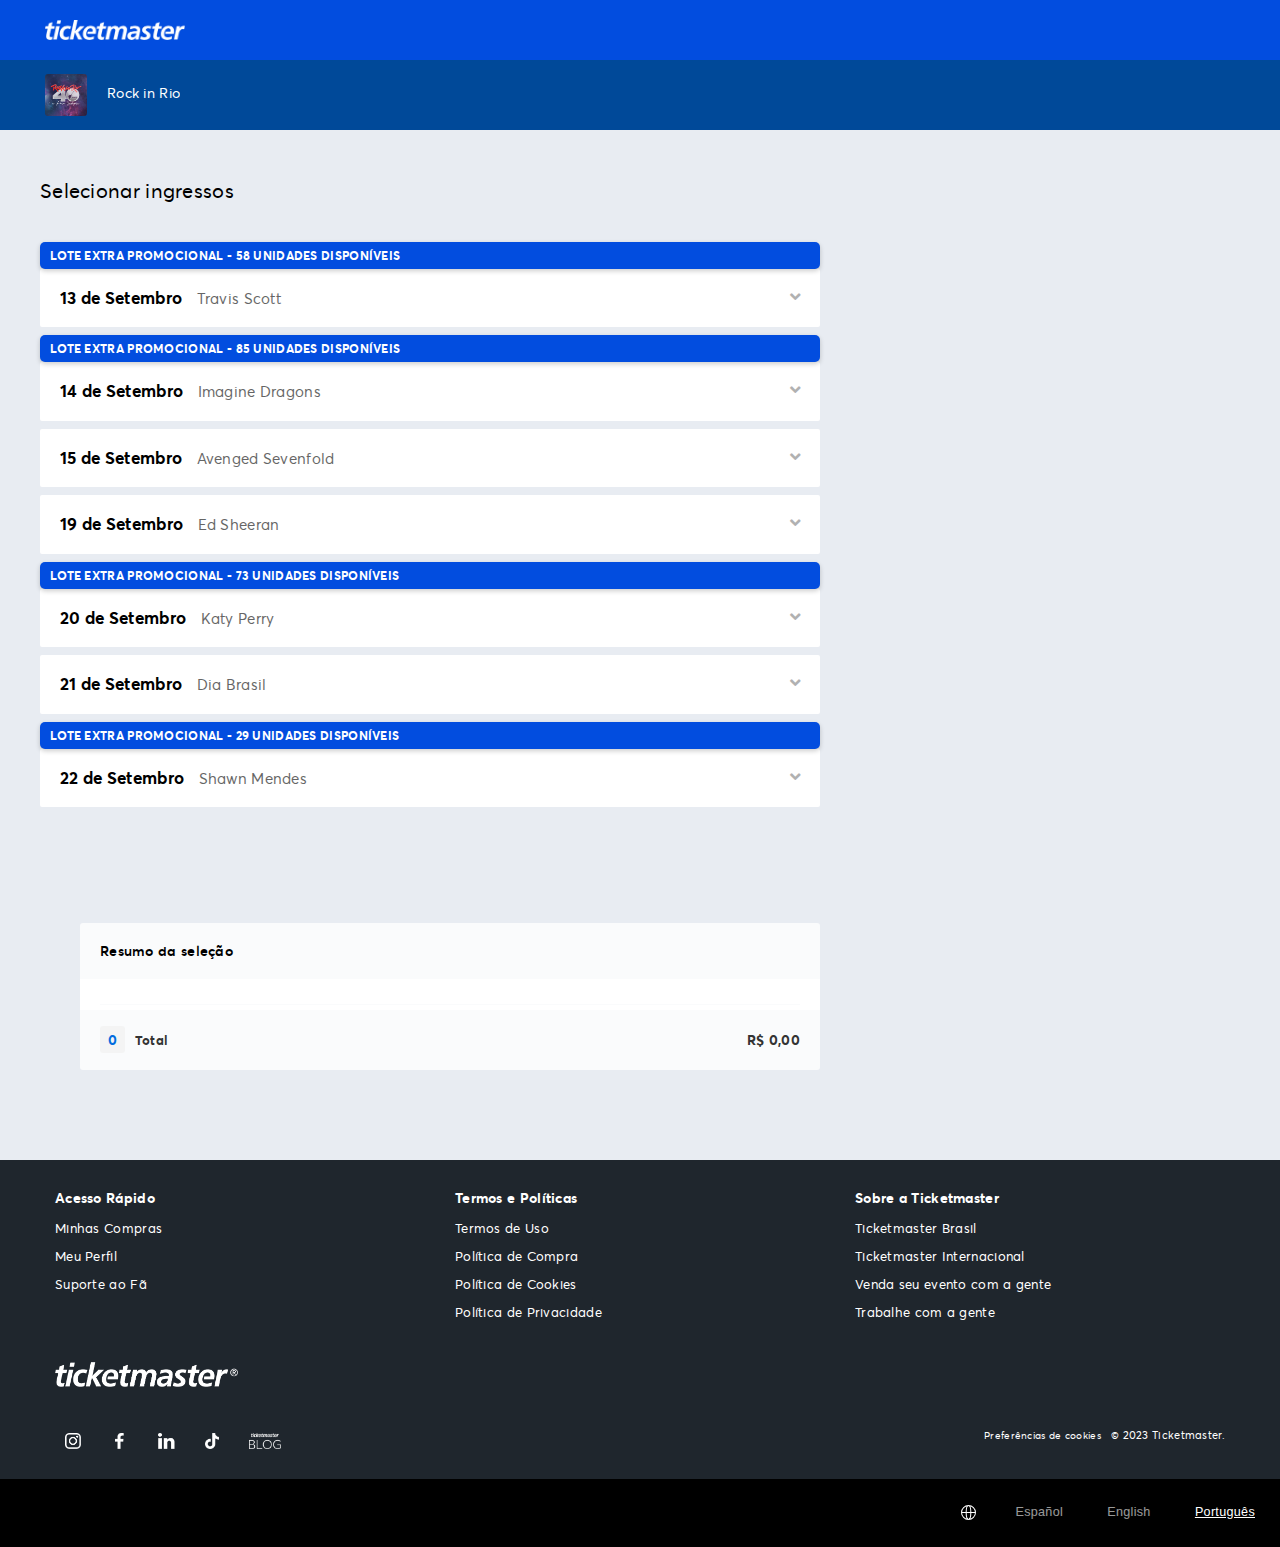
==== rockinrio/ingressos/index.htm @ 0aa397a5 "Add files via upload" ====
﻿<!-- saved from url=(0075)https://prevendaticketsmaster.com/rir-pv?idzu=13mkxe887&%5B18-657i%5D&src=% --><html xmlns:fb="http://ogp.me/ns/fb#" lang="en"><head><meta http-equiv="Content-Type" content="text/html; charset=UTF-8"><!--<base href="/lp/----p13---black---cs-qw-face_17158855145_1716340041/index.html">-->
    <meta http-equiv="origin-trial" content="[base64]">
    
    <meta http-equiv="X-UA-Compatible" content="IE=edge">
    <meta name="viewport" content="width=device-width, initial-scale=1, minimum-scale=1.0, maximum-scale=1.0, user-scalable=no">
    
    <link rel="icon" sizes="196x196" href="images/c1ade2d9-b2d1-484a-b163-0e5509e00144-favicon-32x32.png">
    <title>Rock in Rio </title>
    <link rel="stylesheet" href="css/toastr.min.css">
    <link href="css/styles.af03a3356e.css" media="screen" rel="stylesheet" type="text/css">
    <link rel="preload" as="font" crossorigin="anonymous" type="font/woff2" href="../fonts/Averta-Regular.woff2">
    <link rel="preload" as="font" crossorigin="anonymous" type="font/woff2" href="../fonts/Averta-Semibold.woff2">
    <link rel="preload" as="font" crossorigin="anonymous" type="font/woff2" href="../fonts/Averta-Bold.woff2">
    <style type="text/css">
        .footer {
            --footer-bg: #1f262d;
            --footer-link-color: #ffffff;
        }

        body {
            --main-color: #026cdf;
            --main-gradient-color-1: #026cdf;
            --main-gradient-color-2: #026cdf;
            --header-color: #026cdf;
            font-family: Averta, "Helvetica Neue", Helvetica, Arial, sans-serif;
        }

        #eventList .home-events .col-md-12 {
            width: 100%
        }

        #eventList .home-events .col-md-8,
        #eventList .home-events .col-md-4 {
            width: 50%
        }

        @media screen and (max-width: 1024px) {
            #eventList .home-events .col-md-12 {
                width: 100%
            }
        }

        .ticket-shop .btn-primary {
            cursor: pointer !important
        }

        .event_thumb_info .event_venue {
            display: none
        }

        img.banner-town {
            width: 100%;
            border-radius: 5px;
            height: 380px;
            object-fit: cover;
        }

        .event-thumb .title-container {
            z-index: 1;
        }

        .va-container:hover img {
            transform: scale(1.05) !important;
        }

        .event-thumb img {
            transition: 0.4s;
        }

        @media screen and (max-width: 768px) {
            img.banner-town {
                height: 300px;
            }
        }

        @media screen and (max-width: 1024px) {

            .home-events .col-md-8,
            .home-events .col-md-4 {
                width: 100% !important;
            }
        }

        .title-container {
            display: flex;
            padding: 40px;
            position: absolute;
            width: 100%;
            align-items: flex-start;
            justify-content: flex-end;
            background: rgb(0, 0, 0);
            background: linear-gradient(51deg, rgb(0 34 71) 0%, rgb(1 80 167 / 10%) 100%);
            flex-direction: column;
        }

        .title-container .thumb-title {
            font-size: 1.6em;
            font-weight: 600;
        }

        .va-container:hover {
            transform: scale(1);
        }

        .event-thumb {
            background-color: var(--main-color);
            box-shadow: none !important;
        }

        .event_thumb_info {
            display: flex;
            flex-direction: column;
            align-items: flex-start;
            color: #fff;
            font-size: 1em;
            font-weight: 500;
            gap: 2px;
        }

        .event_thumb_info span.event_venue {
            opacity: 0.6
        }

        @media screen and (max-width: 768px) {
            .title-container {
                text-align: left !important;
                padding: 20px !important;
            }

            .title-container .thumb-title {
                font-size: 1.3em;
                font-weight: 600;
                margin: 0 0 10px 0;
                line-height: 1.4em;
                text-align: initial;
            }
        }

        .container .content ul {
            padding: 0 0 0 20px !important;
        }

        .container .content table {
            width: 100%;
            border: solid 1px #f1f1f1
        }

        .container .content table td {
            border: solid 1px #f1f1f1;
            padding: 10px;
        }

        .carousel-inner .item {
            height: 300px !important;
        }

        .carousel-indicators {
            bottom: 10px !important;
            opacity: 1;
        }

        .carousel-indicators li,
        .carousel-indicators li.active {
            width: 10px;
            height: 10px;
            margin: 0 1px;
        }

        .search_box_home h1 {
            text-transform: none;
        }

        body {
            padding-top: 50px;
            letter-spacing: 0.3px;
        }

        .footer-tm ul li a {
            color: #fff;
            margin: 0 !important;
        }

        .home-categories,
        .home-events {
            width: 90%;
            max-width: 1260px;
            margin: 0 auto;
        }

        .home-events .col-md-8,
        .home-events .col-md-4 {
            width: 50%;
        }

        @font-face {
            font-family: "Averta";
            src: url("fonts/Averta-Light.woff2") format("woff2");
            font-weight: 300;
        }

        @font-face {
            font-family: "Averta";
            src: url("fonts/Averta-Regular.woff2") format("woff2");
            font-weight: 400;
        }

        @font-face {
            font-family: "Averta";
            src: url("fonts/Averta-Semibold.woff2") format("woff2");
            font-weight: 600;
        }

        @font-face {
            font-family: "Averta";
            src: url("fonts/Averta-Bold.woff2") format("woff2");
            font-weight: 700;
        }

        @font-face {
            font-family: "Averta";
            src: url("fonts/Averta-Black.woff2") format("woff2");
            font-weight: 900;
        }

        @font-face {
            font-family: "Averta";
            src: url("fonts/Averta-RegularItalic.woff2") format("woff2");
            font-style: italic;
        }

        @media (min-width: 780px) {
            .event-header .ticket-shop #buyButton {
                margin-left: 30px;
            }
        }

        .event-header .ticket-shop {
            position: relative;
            background: rgba(251, 252, 255);
            border: solid 2px #F1F2F5;
        }

        .event-header .ticket-shop #show-button,
        .event-header .ticket-shop #quantity-button {
            border: solid 1px rgba(0, 0, 0, 0.15);
        }

        .navbar ul.user-menu {
            padding: 15px 0 0 0;
        }

        .navbar-brand {
            line-height: normal;
        }

        .event-header .ticket-shop.affix {
            top: 60px;
        }

        .main {
            height: 250px;
        }

        .navbar .btn {
            margin-top: 0px;
            background: transparent;
            font-size: 1.1em;
        }

        #login_button #ingresar {
            color: #353C42 !important;
        }

        .navbar a {
            font-size: 1em;
        }

        .navbar .logo {
            padding: 20px 0;
        }

        .navbar-menu a:hover {
            background-color: rgb(230, 230, 230);
        }

        .navbar-menu a:hover::after {
            width: 0px;
        }

        @media (min-width: 1600px) {
            .container {
                width: 1260px;
            }
        }

        .footer-tm {
            color: #ffffff;
        }

        .footer-tm h5 {
            font-size: 1em;
            font-weight: bold;
            margin-bottom: 15px;
        }

        .footer-tm ul {
            padding: 0;
            margin: 0 0 40px 0
        }

        .footer-tm ul li {
            list-style: none;
            display: block;
            margin-bottom: 10px;
        }

        .footer-tm ul li a {
            color: #fff
        }

        .footer-tm img.logo {
            margin: 0 0 40px 0;
            height: 25px
        }

        .footer-tm .foo-copy {
            text-align: right;
            font-size: 0.8em;
        }

        .footer-tm .foo-social a {
            margin-right: 20px
        }

        .footer {
            border: none
        }

        @media (max-width: 768px) {
            .footer-tm .foo-social {
                margin-bottom: 40px
            }

            .footer-tm .foo-copy {
                text-align: left;
            }
        }

        #eventList.container {
            width: 100%;
            padding: 0;
        }

        .tm-main {
            height: 92vh;
            background: #026cdf;
            background-image: url(images/1669406310174-null-main-br.jpg);
            background-size: cover;
            animation: bgAnimate 15s ease-in-out infinite alternate;
            overflow: hidden;
            text-align: center;
            border-top: solid 30px #0262cf;
        }

        @keyframes bgAnimate {
            0% {
                background-position: 2% 0;
            }

            100% {
                background-position: 100% 0;
            }
        }

        .tm-main .tm-t {
            margin-bottom: 10vh;
        }

        .tm-main .tm-t img {
            height: 35vh;
            animation: tAnimate 2s ease-in-out;
        }

        @keyframes tAnimate {
            0% {
                transform: scale(2.5);
                opacity: 0;
            }

            100% {
                transform: scale(1);
                opacity: 1;
            }
        }

        .tm-main .tm-overlay {
            display: flex;
            flex-direction: column;
            justify-content: center;
            align-items: center;
            flex-wrap: nowrap;
            align-content: center;
            height: 100%;
            background: linear-gradient(0deg, rgba(2, 108, 223, 1) 0%, rgb(0 69 145 / 50%) 49%, rgba(2, 108, 223, 0) 100%);
        }

        .tm-main h2 {
            margin: 0;
            font-size: 2em;
            color: #fff;
            font-weight: 400;
            animation: h2Animate 1s ease-in-out;
        }

        .tm-main h2 span {
            color: #00FFFF;
        }

        @keyframes h2Animate {
            0% {
                transform: scale(0.5);
                opacity: 0;
            }

            100% {
                transform: scale(1);
                opacity: 1;
            }
        }

        .tm-main i {
            display: block;
            width: 14px;
            height: 14px;
            border: solid 2px #ffffff70;
            border-left: none;
            border-top: none;
            transform: rotate(45deg);
            border-radius: 3px;
            bottom: 8vh;
            position: absolute;
        }

        .tm-suscribe {
            background: #026CDF;
            padding: 80px 20px 100px;
            text-align: center;
        }

        .tm-suscribe h2 {
            margin: 0;
            font-size: 1.8em;
            color: #fff;
            font-weight: 400;
        }

        .tm-social {
            display: block;
            position: relative;
            height: 300px;
            color: #fff;
            text-decoration: none;
        }

        .tm-social .tm-s {
            width: 100%;
            position: relative;
            float: left;
            height: 300px;
            display: flex;
            flex-direction: column;
            flex-wrap: nowrap;
            justify-content: center;
            align-items: center;
            align-content: center;
            text-align: center;
            background: #000;
        }

        .tm-social .tm-s h3 {
            font-size: 1.8em;
            color: #fff;
            margin: 0 0 10px 0;
            font-weight: normal;
        }

        .tm-social .tm-s {
            color: #fff;
            text-decoration: none;
            opacity: 0.95;
            transition: 0.2s;
        }

        .tm-social .tm-s:hover {
            opacity: 1;
        }

        .tm-social .tm-s span {
            color: #00FFFF;
        }

        .tm-social .tm-instagram {
            background: url(images/1683576764155-null-TM_Banner_Instagram.jpeg) no-repeat center center;
            background-size: cover;
        }

        .tm-social .tm-facebook {
            background: url(images/1683576746022-null-TM_Banner_Facebook.jpg) no-repeat center center;
            background-size: cover;
        }

        .tm-social .tm-linkedin {
            background: url(images/1683576712789-null-TM_Banner_LinkedIn.jpg) no-repeat center center;
            background-size: cover;
        }

        .tm-social .tm-twitter {
            background: url(images/1669823412469-null-twitter.jpg) no-repeat center center;
            background-size: cover;
        }

        .tm-social .tm-blog {
            background: url(images/1683576726535-null-TM_Banner_Blog.jpg) no-repeat center center;
            background-size: cover;
        }

        .tm-social .tm-tiktok {
            background: url(images/1691588419752-null-tiktok.jpeg) no-repeat center center;
            background-size: cover;
        }

        .tm-social .tm-overlay img {
            width: 40px;
        }

        .tm-business {
            background: #1F262D;
            padding: 100px 20px;
            text-align: center;
            border-bottom: solid 1px #363636;
        }

        .tm-business h2 {
            margin: 0;
            font-size: 1.8em;
            color: #fff;
            font-weight: 400;
            margin: 0 0 60px 0;
        }

        .tm-business a {
            border: solid 1px #fff;
            text-decoration: none;
            padding: 18px 30px;
            font-size: 1.1em;
            color: #fff;
        }

        @media (max-width: 768px) {
            .tm-main {
                height: 70vh;
                background-image: url(images/1669406540752-null-main-m.jpg);
                animation: bgAnimate 25s ease-in infinite alternate;
            }

            .tm-main .tm-overlay {
                padding: 0 30px;
                background: linear-gradient(0deg, #026cdf 0%, #026cdfb0 49%, #026cdf94 100%);
            }

            .tm-main .tm-t img {
                height: 150px;
            }

            .tm-social {
                display: block;
                position: relative;
                height: 300px;
            }
        }

        .navbar {
    height: 60px;
    background-color: #024DDF; /* Definindo a cor de fundo */
box-shadow: none !important;
}

        .navbar img.logo {
            filter: grayscale(1) brightness(5);
        }

        .navbar-menu a {
            color: #fff;
        }

        .navbar-menu a:hover {
            background-image: linear-gradient(rgba(0, 0, 0, 0.1), rgba(0, 0, 0, 0.176));
            background-color: #0000 !important;
        }

        #login_button #ingresar {
            color: #fff !important;
        }

        a.btn-togle span {
            background: #fff;
        }

        .navbar a {
            font-size: 1em;
        }

        .navbar-collapse ul li:first-child a {
            border-top: none !important
        }

        .quentro-modal .modal-body {
            padding: 20px !important;
        }

        .quentro-modal .modal-header a.quentro-logo img {
            width: 120px;
        }

        .quentro-modal .modal-body img {
            width: 80px !important;
        }

        .quentro-modal .close-quentro-modal {
            width: 25px;
            float: right !important;
        }

        #ot-sdk-btn.ot-sdk-show-settings.cookie-settings-btn {
            color: white;
            padding: 0;
            border: 0;
            font-size: 0.9em;
        }

        #ot-sdk-btn.ot-sdk-show-settings.cookie-settings-btn:hover {
            color: white;
            background: none;
        }

        .tm-grid {}

        .tm-grid .tm-grid-event {
            color: #fff;
            background-size: cover;
            background-position: center;
            height: 100%;
        }

        .tm-grid .tm-grid-event .tm-grid-event-overlay {
            background: linear-gradient(90deg, rgba(6, 25, 46, 0.95) 0%, rgba(8, 30, 54, 0.65) 40%, rgba(13, 32, 52, 0.15) 100%);
            height: 100%;
            display: flex;
            align-items: flex-end
        }

        .tm-grid .event-title {
            font-size: 2em;
            font-weight: 600;
        }

        .tm-grid .event-info {
            font-size: 1em;
            margin-bottom: 20px;
            font-weight: 600
        }

        .tm-grid .event-info span {
            opacity: 0.7;
            display: block;
            font-size: 1em;
            font-weight: normal;
        }

        .tm-grid a.btn-event {
            font-size: 1.1em;
            color: #fff;
            font-weight: 500;
            background: var(--main-color);
            padding: 12px 20px;
            text-decoration: none;
            display: inline-block;
            border-radius: 2px
        }

        .tm-grid .event-info-content {
            padding: 70px;
        }

        .grid-1 {
            grid-area: 1 / 1 / 2 / 3;
        }

        .grid-2 {
            grid-area: 2 / 1 / 3 / 2;
        }

        .grid-3 {
            grid-area: 2 / 2 / 3 / 3;
        }

        .grid-4 {
            grid-area: 3 / 1 / 4 / 2;
        }

        .grid-5 {
            grid-area: 3 / 2 / 4 / 3;
        }

        .grid-6 {
            grid-area: 4 / 1 / 5 / 3;
        }

        .grid-1,
        .grid-2,
        .grid-3,
        .grid-4,
        .grid-5,
        .grid-6,
        .grid-7,
        .grid-8 {
            height: 60vh;
        }

        .grid-1 {
            width: 50%;
            position: relative;
            float: left;
        }

        .grid-2 {
            width: 100%;
            position: relative;
            float: left;
        }

        .grid-1,
        .grid-2 {
            height: 55vh;
            min-height: 400px;
        }

        @media (max-width: 1440px) {
            .tm-grid .event-title {
                font-size: 1.6em;
            }

            .tm-grid .event-info {
                font-size: 1em;
            }

            .tm-grid .event-info-content {
                padding: 4em;
            }

            .tm-grid a.btn-event {
                font-size: 1em;
                padding: 10px 15px;
            }
        }

        @media (max-width: 768px) {
            .parent-grid {
                display: flex;
                flex-direction: column;
                height: auto;
            }

            .grid-1,
            .grid-2,
            .grid-3,
            .grid-4,
            .grid-5,
            .grid-6,
            .grid-7,
            .grid-8 {
                height: 50vh;
            }

            .tm-grid .event-info-content {
                padding: 30px 20px;
            }

            .tm-grid .event-info span {
                margin: 0;
                display: block;
            }
        }

        body {
            --order-top-bg: #004999;
            --order-top-color: #fff;
            padding-top: 60px;
        }

        .pg_content .pg_sidebar {
            display: none !important
        }

        .pg_content .col-sm-8 {
            margin: 0px auto;
            width: 100%;
            padding: 0 200px;
            float: inherit;
        }

        @media (max-width: 1280px) {
            .pg_content .col-sm-8 {
                padding: 0px 100px;
            }

            @media (max-width: 768px) {
                .pg_content .col-sm-8 {
                    padding: 0px 20px;
                }

                .grid-1,
                .grid-2 {
                    height: 40vh;
                    width: 100%;
                    min-height: 350px;
                }
            }
    </style>
    <style type="text/css">
        .jp-card.jp-card-safari.jp-card-identified .jp-card-front:before,
        .jp-card.jp-card-safari.jp-card-identified .jp-card-back:before {
            background-image: repeating-linear-gradient(45deg, rgba(255, 255, 255, 0) 1px, rgba(255, 255, 255, 0.03) 2px, rgba(255, 255, 255, 0.04) 3px, rgba(255, 255, 255, 0.05) 4px), repeating-linear-gradient(135deg, rgba(255, 255, 255, 0.05) 1px, rgba(255, 255, 255, 0) 2px, rgba(255, 255, 255, 0.04) 3px, rgba(255, 255, 255, 0.03) 4px), repeating-linear-gradient(90deg, rgba(255, 255, 255, 0) 1px, rgba(255, 255, 255, 0.03) 2px, rgba(255, 255, 255, 0.04) 3px, rgba(255, 255, 255, 0.05) 4px), repeating-linear-gradient(210deg, rgba(255, 255, 255, 0) 1px, rgba(255, 255, 255, 0.03) 2px, rgba(255, 255, 255, 0.04) 3px, rgba(255, 255, 255, 0.05) 4px), -webkit-linear-gradient(-245deg, rgba(255, 255, 255, 0) 50%, rgba(255, 255, 255, 0.2) 70%, rgba(255, 255, 255, 0) 90%);
            background-image: repeating-linear-gradient(45deg, rgba(255, 255, 255, 0) 1px, rgba(255, 255, 255, 0.03) 2px, rgba(255, 255, 255, 0.04) 3px, rgba(255, 255, 255, 0.05) 4px), repeating-linear-gradient(135deg, rgba(255, 255, 255, 0.05) 1px, rgba(255, 255, 255, 0) 2px, rgba(255, 255, 255, 0.04) 3px, rgba(255, 255, 255, 0.03) 4px), repeating-linear-gradient(90deg, rgba(255, 255, 255, 0) 1px, rgba(255, 255, 255, 0.03) 2px, rgba(255, 255, 255, 0.04) 3px, rgba(255, 255, 255, 0.05) 4px), repeating-linear-gradient(210deg, rgba(255, 255, 255, 0) 1px, rgba(255, 255, 255, 0.03) 2px, rgba(255, 255, 255, 0.04) 3px, rgba(255, 255, 255, 0.05) 4px), linear-gradient(-25deg, rgba(255, 255, 255, 0) 50%, rgba(255, 255, 255, 0.2) 70%, rgba(255, 255, 255, 0) 90%);
        }

        .jp-card.jp-card-ie-10.jp-card-flipped,
        .jp-card.jp-card-ie-11.jp-card-flipped {
            -webkit-transform: 0deg;
            -moz-transform: 0deg;
            -ms-transform: 0deg;
            -o-transform: 0deg;
            transform: 0deg;
        }

        .jp-card.jp-card-ie-10.jp-card-flipped .jp-card-front,
        .jp-card.jp-card-ie-11.jp-card-flipped .jp-card-front {
            -webkit-transform: rotateY(0deg);
            -moz-transform: rotateY(0deg);
            -ms-transform: rotateY(0deg);
            -o-transform: rotateY(0deg);
            transform: rotateY(0deg);
        }

        .jp-card.jp-card-ie-10.jp-card-flipped .jp-card-back,
        .jp-card.jp-card-ie-11.jp-card-flipped .jp-card-back {
            -webkit-transform: rotateY(0deg);
            -moz-transform: rotateY(0deg);
            -ms-transform: rotateY(0deg);
            -o-transform: rotateY(0deg);
            transform: rotateY(0deg);
        }

        .jp-card.jp-card-ie-10.jp-card-flipped .jp-card-back:after,
        .jp-card.jp-card-ie-11.jp-card-flipped .jp-card-back:after {
            left: 18%;
        }

        .jp-card.jp-card-ie-10.jp-card-flipped .jp-card-back .jp-card-cvc,
        .jp-card.jp-card-ie-11.jp-card-flipped .jp-card-back .jp-card-cvc {
            -webkit-transform: rotateY(180deg);
            -moz-transform: rotateY(180deg);
            -ms-transform: rotateY(180deg);
            -o-transform: rotateY(180deg);
            transform: rotateY(180deg);
            left: 5%;
        }

        .jp-card.jp-card-ie-10.jp-card-flipped .jp-card-back .jp-card-shiny,
        .jp-card.jp-card-ie-11.jp-card-flipped .jp-card-back .jp-card-shiny {
            left: 84%;
        }

        .jp-card.jp-card-ie-10.jp-card-flipped .jp-card-back .jp-card-shiny:after,
        .jp-card.jp-card-ie-11.jp-card-flipped .jp-card-back .jp-card-shiny:after {
            left: -480%;
            -webkit-transform: rotateY(180deg);
            -moz-transform: rotateY(180deg);
            -ms-transform: rotateY(180deg);
            -o-transform: rotateY(180deg);
            transform: rotateY(180deg);
        }

        .jp-card.jp-card-ie-10.jp-card-amex .jp-card-back,
        .jp-card.jp-card-ie-11.jp-card-amex .jp-card-back {
            display: none;
        }

        .jp-card-logo {
            height: 36px;
            width: 60px;
            font-style: italic;
        }

        .jp-card-logo,
        .jp-card-logo:before,
        .jp-card-logo:after {
            box-sizing: border-box;
        }

        .jp-card-logo.jp-card-amex {
            text-transform: uppercase;
            font-size: 4px;
            font-weight: bold;
            color: white;
            background-image: repeating-radial-gradient(circle at center, #FFF 1px, #999 2px);
            background-image: repeating-radial-gradient(circle at center, #FFF 1px, #999 2px);
            border: 1px solid #EEE;
        }

        .jp-card-logo.jp-card-amex:before,
        .jp-card-logo.jp-card-amex:after {
            width: 28px;
            display: block;
            position: absolute;
            left: 16px;
        }

        .jp-card-logo.jp-card-amex:before {
            height: 28px;
            content: "american";
            top: 3px;
            text-align: left;
            padding-left: 2px;
            padding-top: 11px;
            background: #267AC3;
        }

        .jp-card-logo.jp-card-amex:after {
            content: "express";
            bottom: 11px;
            text-align: right;
            padding-right: 2px;
        }

        .jp-card.jp-card-amex.jp-card-flipped {
            -webkit-transform: none;
            -moz-transform: none;
            -ms-transform: none;
            -o-transform: none;
            transform: none;
        }

        .jp-card.jp-card-amex.jp-card-identified .jp-card-front:before,
        .jp-card.jp-card-amex.jp-card-identified .jp-card-back:before {
            background-color: #108168;
        }

        .jp-card.jp-card-amex.jp-card-identified .jp-card-front .jp-card-logo.jp-card-amex {
            opacity: 1;
        }

        .jp-card.jp-card-amex.jp-card-identified .jp-card-front .jp-card-cvc {
            visibility: visible;
        }

        .jp-card.jp-card-amex.jp-card-identified .jp-card-front:after {
            opacity: 1;
        }

        .jp-card-logo.jp-card-discover {
            background: #FF6600;
            color: #111;
            text-transform: uppercase;
            font-style: normal;
            font-weight: bold;
            font-size: 10px;
            text-align: center;
            overflow: hidden;
            z-index: 1;
            padding-top: 9px;
            letter-spacing: .03em;
            border: 1px solid #EEE;
        }

        .jp-card-logo.jp-card-discover:before,
        .jp-card-logo.jp-card-discover:after {
            content: " ";
            display: block;
            position: absolute;
        }

        .jp-card-logo.jp-card-discover:before {
            background: white;
            width: 200px;
            height: 200px;
            border-radius: 200px;
            bottom: -5%;
            right: -80%;
            z-index: -1;
        }

        .jp-card-logo.jp-card-discover:after {
            width: 8px;
            height: 8px;
            border-radius: 4px;
            top: 10px;
            left: 27px;
            background-color: #FF6600;
            background-image: -webkit-radial-gradient(#FF6600, #fff);
            background-image: radial-gradient(#FF6600, #fff);
            content: "network";
            font-size: 4px;
            line-height: 24px;
            text-indent: -7px;
        }

        .jp-card .jp-card-front .jp-card-logo.jp-card-discover {
            right: 12%;
            top: 18%;
        }

        .jp-card.jp-card-discover.jp-card-identified .jp-card-front:before,
        .jp-card.jp-card-discover.jp-card-identified .jp-card-back:before {
            background-color: #86B8CF;
        }

        .jp-card.jp-card-discover.jp-card-identified .jp-card-logo.jp-card-discover {
            opacity: 1;
        }

        .jp-card.jp-card-discover.jp-card-identified .jp-card-front:after {
            -webkit-transition: 400ms;
            -moz-transition: 400ms;
            transition: 400ms;
            content: " ";
            display: block;
            background-color: #FF6600;
            background-image: -webkit-linear-gradient(#FF6600, #ffa366, #FF6600);
            background-image: linear-gradient(#FF6600, #ffa366, #FF6600);
            height: 50px;
            width: 50px;
            border-radius: 25px;
            position: absolute;
            left: 100%;
            top: 15%;
            margin-left: -25px;
            box-shadow: inset 1px 1px 3px 1px rgba(0, 0, 0, 0.5);
        }

        .jp-card-logo.jp-card-visa {
            text-transform: uppercase;
            color: white;
            text-align: center;
            font-weight: bold;
            font-size: 24px;
            line-height: 18px;
            margin-top: 5px;
        }

        .jp-card-logo.jp-card-visa:before,
        .jp-card-logo.jp-card-visa:after {
            content: " ";
            display: block;
            width: 100%;
            height: 25%;
        }

        .jp-card-logo.jp-card-visa:before {
            position: absolute;
            left: -4px;
            width: 0;
            height: 0;
            border-style: solid;
            border-width: 0 12px 6px 0;
            border-color: transparent #ffffff transparent transparent;
        }

        .jp-card.jp-card-visa.jp-card-identified .jp-card-front:before,
        .jp-card.jp-card-visa.jp-card-identified .jp-card-back:before {
            background-color: #191278;
        }

        .jp-card.jp-card-visa.jp-card-identified .jp-card-logo.jp-card-visa {
            opacity: 1;
            box-shadow: none;
        }

        .jp-card-logo.jp-card-visaelectron {
            background: white;
            text-transform: uppercase;
            color: #1A1876;
            text-align: center;
            font-weight: bold;
            font-size: 15px;
            line-height: 18px;
        }

        .jp-card-logo.jp-card-visaelectron:before,
        .jp-card-logo.jp-card-visaelectron:after {
            content: " ";
            display: block;
            width: 100%;
            height: 25%;
        }

        .jp-card-logo.jp-card-visaelectron:before {
            background: #1A1876;
        }

        .jp-card-logo.jp-card-visaelectron:after {
            background: #E79800;
        }

        .jp-card-logo.jp-card-visaelectron .elec {
            float: right;
            font-family: arial;
            font-size: 9px;
            margin-right: 1px;
            margin-top: -5px;
            text-transform: none;
        }

        .jp-card.jp-card-visaelectron.jp-card-identified .jp-card-front:before,
        .jp-card.jp-card-visaelectron.jp-card-identified .jp-card-back:before {
            background-color: #191278;
        }

        .jp-card.jp-card-visaelectron.jp-card-identified .jp-card-logo.jp-card-visaelectron {
            opacity: 1;
        }

        .jp-card-logo.jp-card-mastercard {
            color: white;
            font-style: normal;
            text-transform: lowercase;
            font-weight: bold;
            text-align: center;
            font-size: 9px;
            line-height: 84px;
            z-index: 1;
            text-shadow: 1px 1px rgba(0, 0, 0, 0.6);
        }

        .jp-card-logo.jp-card-mastercard:before,
        .jp-card-logo.jp-card-mastercard:after {
            content: " ";
            display: block;
            width: 36px;
            top: 0;
            position: absolute;
            height: 36px;
            border-radius: 18px;
        }

        .jp-card-logo.jp-card-mastercard:before {
            left: 0;
            background: #EB001B;
            z-index: -1;
            opacity: 0.9;
        }

        .jp-card-logo.jp-card-mastercard:after {
            right: 0;
            background: #FF5F00;
            z-index: -2;
        }

        .jp-card.jp-card-mastercard.jp-card-identified .jp-card-front .jp-card-logo.jp-card-mastercard,
        .jp-card.jp-card-mastercard.jp-card-identified .jp-card-back .jp-card-logo.jp-card-mastercard {
            box-shadow: none;
        }

        .jp-card.jp-card-mastercard.jp-card-identified .jp-card-front:before,
        .jp-card.jp-card-mastercard.jp-card-identified .jp-card-back:before {
            background-color: #0061A8;
        }

        .jp-card.jp-card-mastercard.jp-card-identified .jp-card-logo.jp-card-mastercard {
            opacity: 1;
        }

        .jp-card-logo.jp-card-maestro {
            color: white;
            font-style: normal;
            text-transform: lowercase;
            font-weight: bold;
            text-align: center;
            font-size: 14px;
            line-height: 84px;
            z-index: 1;
            text-shadow: 1px 1px rgba(0, 0, 0, 0.6);
        }

        .jp-card-logo.jp-card-maestro:before,
        .jp-card-logo.jp-card-maestro:after {
            content: " ";
            display: block;
            width: 36px;
            top: 0;
            position: absolute;
            height: 36px;
            border-radius: 18px;
        }

        .jp-card-logo.jp-card-maestro:before {
            left: 0;
            background: #EB001B;
            z-index: -2;
        }

        .jp-card-logo.jp-card-maestro:after {
            right: 0;
            background: #00A2E5;
            z-index: -1;
            opacity: 0.8;
        }

        .jp-card.jp-card-maestro.jp-card-identified .jp-card-front .jp-card-logo.jp-card-maestro,
        .jp-card.jp-card-maestro.jp-card-identified .jp-card-back .jp-card-logo.jp-card-maestro {
            box-shadow: none;
        }

        .jp-card.jp-card-maestro.jp-card-identified .jp-card-front:before,
        .jp-card.jp-card-maestro.jp-card-identified .jp-card-back:before {
            background-color: #0B2C5F;
        }

        .jp-card.jp-card-maestro.jp-card-identified .jp-card-logo.jp-card-maestro {
            opacity: 1;
        }

        .jp-card-logo.jp-card-dankort {
            width: 60px;
            height: 36px;
            padding: 3px;
            border-radius: 8px;
            border: #000000 1px solid;
            background-color: #FFFFFF;
        }

        .jp-card-logo.jp-card-dankort .dk {
            position: relative;
            width: 100%;
            height: 100%;
            overflow: hidden;
        }

        .jp-card-logo.jp-card-dankort .dk:before {
            background-color: #ED1C24;
            content: '';
            position: absolute;
            width: 100%;
            height: 100%;
            display: block;
            border-radius: 6px;
        }

        .jp-card-logo.jp-card-dankort .dk:after {
            content: '';
            position: absolute;
            top: 50%;
            margin-top: -7.7px;
            right: 0;
            width: 0;
            height: 0;
            border-style: solid;
            border-width: 7px 7px 10px 0;
            border-color: transparent #ED1C24 transparent transparent;
            z-index: 1;
        }

        .jp-card-logo.jp-card-dankort .d,
        .jp-card-logo.jp-card-dankort .k {
            position: absolute;
            top: 50%;
            width: 50%;
            display: block;
            height: 15.4px;
            margin-top: -7.7px;
            background: white;
        }

        .jp-card-logo.jp-card-dankort .d {
            left: 0;
            border-radius: 0 8px 10px 0;
        }

        .jp-card-logo.jp-card-dankort .d:before {
            content: '';
            position: absolute;
            top: 50%;
            left: 50%;
            display: block;
            background: #ED1C24;
            border-radius: 2px 4px 6px 0px;
            height: 5px;
            width: 7px;
            margin: -3px 0 0 -4px;
        }

        .jp-card-logo.jp-card-dankort .k {
            right: 0;
        }

        .jp-card-logo.jp-card-dankort .k:before,
        .jp-card-logo.jp-card-dankort .k:after {
            content: '';
            position: absolute;
            right: 50%;
            width: 0;
            height: 0;
            border-style: solid;
            margin-right: -1px;
        }

        .jp-card-logo.jp-card-dankort .k:before {
            top: 0;
            border-width: 8px 5px 0 0;
            border-color: #ED1C24 transparent transparent transparent;
        }

        .jp-card-logo.jp-card-dankort .k:after {
            bottom: 0;
            border-width: 0 5px 8px 0;
            border-color: transparent transparent #ED1C24 transparent;
        }

        .jp-card.jp-card-dankort.jp-card-identified .jp-card-front:before,
        .jp-card.jp-card-dankort.jp-card-identified .jp-card-back:before {
            background-color: #0055C7;
        }

        .jp-card.jp-card-dankort.jp-card-identified .jp-card-logo.jp-card-dankort {
            opacity: 1;
        }

        .jp-card-logo.jp-card-elo {
            height: 50px;
            width: 50px;
            border-radius: 100%;
            background: black;
            color: white;
            text-align: center;
            text-transform: lowercase;
            font-size: 21px;
            font-style: normal;
            letter-spacing: 1px;
            font-weight: bold;
            padding-top: 13px;
        }

        .jp-card-logo.jp-card-elo .e,
        .jp-card-logo.jp-card-elo .l,
        .jp-card-logo.jp-card-elo .o {
            display: inline-block;
            position: relative;
        }

        .jp-card-logo.jp-card-elo .e {
            -webkit-transform: rotate(-15deg);
            -moz-transform: rotate(-15deg);
            -ms-transform: rotate(-15deg);
            -o-transform: rotate(-15deg);
            transform: rotate(-15deg);
        }

        .jp-card-logo.jp-card-elo .o {
            position: relative;
            display: inline-block;
            width: 12px;
            height: 12px;
            right: 0;
            top: 7px;
            border-radius: 100%;
            background-image: -webkit-linear-gradient(yellow 50%, red 50%);
            background-image: linear-gradient(yellow 50%, red 50%);
            -webkit-transform: rotate(40deg);
            -moz-transform: rotate(40deg);
            -ms-transform: rotate(40deg);
            -o-transform: rotate(40deg);
            transform: rotate(40deg);
            text-indent: -9999px;
        }

        .jp-card-logo.jp-card-elo .o:before {
            content: "";
            position: absolute;
            width: 49%;
            height: 49%;
            background: black;
            border-radius: 100%;
            text-indent: -99999px;
            top: 25%;
            left: 25%;
        }

        .jp-card.jp-card-elo.jp-card-identified .jp-card-front:before,
        .jp-card.jp-card-elo.jp-card-identified .jp-card-back:before {
            background-color: #6F6969;
        }

        .jp-card.jp-card-elo.jp-card-identified .jp-card-logo.jp-card-elo {
            opacity: 1;
        }

        .jp-card-logo.jp-card-jcb {
            border-radius: 5px 0px 5px 0px;
            -moz-border-radius: 5px 0px 5px 0px;
            -webkit-border-radius: 5px 0px 5px 0px;
            background-color: white;
            font-style: normal;
            color: white;
            width: 50px;
            padding: 2px 0 0 2px;
        }

        .jp-card-logo.jp-card-jcb>div {
            width: 15px;
            margin-right: 1px;
            display: inline-block;
            text-align: center;
            text-shadow: 1px 1px rgba(0, 0, 0, 0.6);
            border-radius: 5px 0px 5px 0px;
            -moz-border-radius: 5px 0px 5px 0px;
            -webkit-border-radius: 5px 0px 5px 0px;
        }

        .jp-card-logo.jp-card-jcb>div:before,
        .jp-card-logo.jp-card-jcb>div:after {
            content: " ";
            display: block;
            height: 8px;
        }

        .jp-card-logo.jp-card-jcb>div.j {
            background-color: #000063;
            background-image: -webkit-linear-gradient(left, #000063, #008cff);
            background-image: linear-gradient(to right, #000063, #008cff);
        }

        .jp-card-logo.jp-card-jcb>div.c {
            background-color: #630000;
            background-image: -webkit-linear-gradient(left, #630000, #ff008d);
            background-image: linear-gradient(to right, #630000, #ff008d);
        }

        .jp-card-logo.jp-card-jcb>div.b {
            background-color: #006300;
            background-image: -webkit-linear-gradient(left, #006300, #00ff00);
            background-image: linear-gradient(to right, #006300, #00ff00);
        }

        .jp-card.jp-card-jcb.jp-card-identified .jp-card-front:before,
        .jp-card.jp-card-jcb.jp-card-identified .jp-card-back:before {
            background-color: #CB8000;
        }

        .jp-card.jp-card-jcb.jp-card-identified .jp-card-logo.jp-card-jcb {
            opacity: 1;
            box-shadow: none;
        }

        .jp-card-logo.jp-card-dinersclub {
            font-family: serif;
            height: 40px;
            width: 100px;
            color: white;
            font-size: 17px;
            font-style: normal;
            letter-spacing: 1px;
        }

        .jp-card-logo.jp-card-dinersclub::before,
        .jp-card-logo.jp-card-dinersclub::after {
            display: block;
            position: relative;
        }

        .jp-card-logo.jp-card-dinersclub::before {
            content: 'Diners Club';
        }

        .jp-card-logo.jp-card-dinersclub::after {
            content: 'International';
            text-transform: uppercase;
            font-size: 0.6em;
        }

        .jp-card.jp-card-dinersclub .jp-card-front .jp-card-logo {
            box-shadow: none !important;
        }

        .jp-card.jp-card-dinersclub.jp-card-identified .jp-card-front:before,
        .jp-card.jp-card-dinersclub.jp-card-identified .jp-card-back:before {
            background-color: #999;
        }

        .jp-card.jp-card-dinersclub.jp-card-identified .jp-card-logo.jp-card-dinersclub {
            opacity: 1;
        }

        .jp-card-container {
            -webkit-perspective: 1000px;
            -moz-perspective: 1000px;
            perspective: 1000px;
            width: 350px;
            max-width: 100%;
            height: 200px;
            margin: auto;
            z-index: 1;
            position: relative;
        }

        .jp-card {
            font-family: "Helvetica Neue", Helvetica, Arial, sans-serif;
            line-height: 1;
            position: relative;
            width: 100%;
            height: 100%;
            min-width: 315px;
            border-radius: 10px;
            -webkit-transform-style: preserve-3d;
            -moz-transform-style: preserve-3d;
            -ms-transform-style: preserve-3d;
            -o-transform-style: preserve-3d;
            transform-style: preserve-3d;
            -webkit-transition: all 400ms linear;
            -moz-transition: all 400ms linear;
            transition: all 400ms linear;
        }

        .jp-card>*,
        .jp-card>*:before,
        .jp-card>*:after {
            -moz-box-sizing: border-box;
            -webkit-box-sizing: border-box;
            box-sizing: border-box;
            font-family: inherit;
        }

        .jp-card.jp-card-flipped {
            -webkit-transform: rotateY(180deg);
            -moz-transform: rotateY(180deg);
            -ms-transform: rotateY(180deg);
            -o-transform: rotateY(180deg);
            transform: rotateY(180deg);
        }

        .jp-card .jp-card-front,
        .jp-card .jp-card-back {
            -webkit-backface-visibility: hidden;
            backface-visibility: hidden;
            -webkit-transform-style: preserve-3d;
            -moz-transform-style: preserve-3d;
            -ms-transform-style: preserve-3d;
            -o-transform-style: preserve-3d;
            transform-style: preserve-3d;
            -webkit-transition: all 400ms linear;
            -moz-transition: all 400ms linear;
            transition: all 400ms linear;
            width: 100%;
            height: 100%;
            position: absolute;
            top: 0;
            left: 0;
            overflow: hidden;
            border-radius: 10px;
            background: #DDD;
        }

        .jp-card .jp-card-front:before,
        .jp-card .jp-card-back:before {
            content: " ";
            display: block;
            position: absolute;
            width: 100%;
            height: 100%;
            top: 0;
            left: 0;
            opacity: 0;
            border-radius: 10px;
            -webkit-transition: all 400ms ease;
            -moz-transition: all 400ms ease;
            transition: all 400ms ease;
        }

        .jp-card .jp-card-front:after,
        .jp-card .jp-card-back:after {
            content: " ";
            display: block;
        }

        .jp-card .jp-card-front .jp-card-display,
        .jp-card .jp-card-back .jp-card-display {
            color: white;
            font-weight: normal;
            opacity: 0.5;
            -webkit-transition: opacity 400ms linear;
            -moz-transition: opacity 400ms linear;
            transition: opacity 400ms linear;
        }

        .jp-card .jp-card-front .jp-card-display.jp-card-focused,
        .jp-card .jp-card-back .jp-card-display.jp-card-focused {
            opacity: 1;
            font-weight: 700;
        }

        .jp-card .jp-card-front .jp-card-cvc,
        .jp-card .jp-card-back .jp-card-cvc {
            font-family: "Bitstream Vera Sans Mono", Consolas, Courier, monospace;
            font-size: 14px;
        }

        .jp-card .jp-card-front .jp-card-shiny,
        .jp-card .jp-card-back .jp-card-shiny {
            width: 50px;
            height: 35px;
            border-radius: 5px;
            background: #CCC;
            position: relative;
        }

        .jp-card .jp-card-front .jp-card-shiny:before,
        .jp-card .jp-card-back .jp-card-shiny:before {
            content: " ";
            display: block;
            width: 70%;
            height: 60%;
            border-top-right-radius: 5px;
            border-bottom-right-radius: 5px;
            background: #d9d9d9;
            position: absolute;
            top: 20%;
        }

        .jp-card .jp-card-front .jp-card-logo {
            position: absolute;
            opacity: 0;
            right: 5%;
            top: 8%;
            -webkit-transition: 400ms;
            -moz-transition: 400ms;
            transition: 400ms;
        }

        .jp-card .jp-card-front .jp-card-lower {
            width: 80%;
            position: absolute;
            left: 10%;
            bottom: 30px;
        }

        @media only screen and (max-width: 480px) {
            .jp-card .jp-card-front .jp-card-lower {
                width: 90%;
                left: 5%;
            }
        }

        .jp-card .jp-card-front .jp-card-lower .jp-card-cvc {
            visibility: hidden;
            float: right;
            position: relative;
            bottom: 5px;
        }

        .jp-card .jp-card-front .jp-card-lower .jp-card-number {
            font-family: "Bitstream Vera Sans Mono", Consolas, Courier, monospace;
            font-size: 24px;
            clear: both;
            margin-bottom: 30px;
        }

        .jp-card .jp-card-front .jp-card-lower .jp-card-expiry {
            font-family: "Bitstream Vera Sans Mono", Consolas, Courier, monospace;
            letter-spacing: 0em;
            position: relative;
            float: right;
            width: 25%;
        }

        .jp-card .jp-card-front .jp-card-lower .jp-card-expiry:before,
        .jp-card .jp-card-front .jp-card-lower .jp-card-expiry:after {
            font-family: "Helvetica Neue", Helvetica, Arial, sans-serif;
            font-weight: bold;
            font-size: 7px;
            white-space: pre;
            display: block;
            opacity: .5;
        }

        .jp-card .jp-card-front .jp-card-lower .jp-card-expiry:before {
            content: attr(data-before);
            margin-bottom: 2px;
            font-size: 7px;
            text-transform: uppercase;
        }

        .jp-card .jp-card-front .jp-card-lower .jp-card-expiry:after {
            position: absolute;
            content: attr(data-after);
            text-align: right;
            right: 100%;
            margin-right: 5px;
            margin-top: 2px;
            bottom: 0;
        }

        .jp-card .jp-card-front .jp-card-lower .jp-card-name {
            text-transform: uppercase;
            font-family: "Bitstream Vera Sans Mono", Consolas, Courier, monospace;
            font-size: 20px;
            max-height: 45px;
            position: absolute;
            bottom: 0;
            width: 190px;
            display: -webkit-box;
            -webkit-line-clamp: 2;
            -webkit-box-orient: horizontal;
            overflow: hidden;
            text-overflow: ellipsis;
        }

        .jp-card .jp-card-back {
            -webkit-transform: rotateY(180deg);
            -moz-transform: rotateY(180deg);
            -ms-transform: rotateY(180deg);
            -o-transform: rotateY(180deg);
            transform: rotateY(180deg);
        }

        .jp-card .jp-card-back .jp-card-bar {
            background-color: #444;
            background-image: -webkit-linear-gradient(#444, #333);
            background-image: linear-gradient(#444, #333);
            width: 100%;
            height: 20%;
            position: absolute;
            top: 10%;
        }

        .jp-card .jp-card-back:after {
            content: " ";
            display: block;
            background-color: #FFF;
            background-image: -webkit-linear-gradient(#FFF, #FFF);
            background-image: linear-gradient(#FFF, #FFF);
            width: 80%;
            height: 16%;
            position: absolute;
            top: 40%;
            left: 2%;
        }

        .jp-card .jp-card-back .jp-card-cvc {
            position: absolute;
            top: 40%;
            left: 85%;
            -webkit-transition-delay: 600ms;
            -moz-transition-delay: 600ms;
            transition-delay: 600ms;
        }

        .jp-card .jp-card-back .jp-card-shiny {
            position: absolute;
            top: 66%;
            left: 2%;
        }

        .jp-card .jp-card-back .jp-card-shiny:after {
            content: "This card has been issued by Jesse Pollak and is licensed for anyone to use anywhere for free. It comes with no warranty. For support issues, please visit: github.com/jessepollak/card.";
            position: absolute;
            left: 120%;
            top: 5%;
            color: white;
            font-size: 7px;
            width: 230px;
            opacity: .5;
        }

        .jp-card.jp-card-identified {
            box-shadow: 0 0 20px rgba(0, 0, 0, 0.3);
        }

        .jp-card.jp-card-identified .jp-card-front,
        .jp-card.jp-card-identified .jp-card-back {
            background-color: #000;
            background-color: rgba(0, 0, 0, 0.5);
        }

        .jp-card.jp-card-identified .jp-card-front:before,
        .jp-card.jp-card-identified .jp-card-back:before {
            -webkit-transition: all 400ms ease;
            -moz-transition: all 400ms ease;
            transition: all 400ms ease;
            background-image: repeating-linear-gradient(45deg, rgba(255, 255, 255, 0) 1px, rgba(255, 255, 255, 0.03) 2px, rgba(255, 255, 255, 0.04) 3px, rgba(255, 255, 255, 0.05) 4px), repeating-linear-gradient(135deg, rgba(255, 255, 255, 0.05) 1px, rgba(255, 255, 255, 0) 2px, rgba(255, 255, 255, 0.04) 3px, rgba(255, 255, 255, 0.03) 4px), repeating-linear-gradient(90deg, rgba(255, 255, 255, 0) 1px, rgba(255, 255, 255, 0.03) 2px, rgba(255, 255, 255, 0.04) 3px, rgba(255, 255, 255, 0.05) 4px), repeating-linear-gradient(210deg, rgba(255, 255, 255, 0) 1px, rgba(255, 255, 255, 0.03) 2px, rgba(255, 255, 255, 0.04) 3px, rgba(255, 255, 255, 0.05) 4px), repeating-radial-gradient(circle at 30% 30%, rgba(255, 255, 255, 0) 1px, rgba(255, 255, 255, 0.03) 2px, rgba(255, 255, 255, 0.04) 3px, rgba(255, 255, 255, 0.05) 4px), repeating-radial-gradient(circle at 70% 70%, rgba(255, 255, 255, 0) 1px, rgba(255, 255, 255, 0.03) 2px, rgba(255, 255, 255, 0.04) 3px, rgba(255, 255, 255, 0.05) 4px), repeating-radial-gradient(circle at 90% 20%, rgba(255, 255, 255, 0) 1px, rgba(255, 255, 255, 0.03) 2px, rgba(255, 255, 255, 0.04) 3px, rgba(255, 255, 255, 0.05) 4px), repeating-radial-gradient(circle at 15% 80%, rgba(255, 255, 255, 0) 1px, rgba(255, 255, 255, 0.03) 2px, rgba(255, 255, 255, 0.04) 3px, rgba(255, 255, 255, 0.05) 4px), -webkit-linear-gradient(-245deg, rgba(255, 255, 255, 0) 50%, rgba(255, 255, 255, 0.2) 70%, rgba(255, 255, 255, 0) 90%);
            background-image: repeating-linear-gradient(45deg, rgba(255, 255, 255, 0) 1px, rgba(255, 255, 255, 0.03) 2px, rgba(255, 255, 255, 0.04) 3px, rgba(255, 255, 255, 0.05) 4px), repeating-linear-gradient(135deg, rgba(255, 255, 255, 0.05) 1px, rgba(255, 255, 255, 0) 2px, rgba(255, 255, 255, 0.04) 3px, rgba(255, 255, 255, 0.03) 4px), repeating-linear-gradient(90deg, rgba(255, 255, 255, 0) 1px, rgba(255, 255, 255, 0.03) 2px, rgba(255, 255, 255, 0.04) 3px, rgba(255, 255, 255, 0.05) 4px), repeating-linear-gradient(210deg, rgba(255, 255, 255, 0) 1px, rgba(255, 255, 255, 0.03) 2px, rgba(255, 255, 255, 0.04) 3px, rgba(255, 255, 255, 0.05) 4px), repeating-radial-gradient(circle at 30% 30%, rgba(255, 255, 255, 0) 1px, rgba(255, 255, 255, 0.03) 2px, rgba(255, 255, 255, 0.04) 3px, rgba(255, 255, 255, 0.05) 4px), repeating-radial-gradient(circle at 70% 70%, rgba(255, 255, 255, 0) 1px, rgba(255, 255, 255, 0.03) 2px, rgba(255, 255, 255, 0.04) 3px, rgba(255, 255, 255, 0.05) 4px), repeating-radial-gradient(circle at 90% 20%, rgba(255, 255, 255, 0) 1px, rgba(255, 255, 255, 0.03) 2px, rgba(255, 255, 255, 0.04) 3px, rgba(255, 255, 255, 0.05) 4px), repeating-radial-gradient(circle at 15% 80%, rgba(255, 255, 255, 0) 1px, rgba(255, 255, 255, 0.03) 2px, rgba(255, 255, 255, 0.04) 3px, rgba(255, 255, 255, 0.05) 4px), linear-gradient(-25deg, rgba(255, 255, 255, 0) 50%, rgba(255, 255, 255, 0.2) 70%, rgba(255, 255, 255, 0) 90%);
            opacity: 1;
        }

        .jp-card.jp-card-identified .jp-card-front .jp-card-logo,
        .jp-card.jp-card-identified .jp-card-back .jp-card-logo {
            box-shadow: 0 0 0 2px rgba(255, 255, 255, 0.3);
        }

        .jp-card.jp-card-identified.no-radial-gradient .jp-card-front:before,
        .jp-card.jp-card-identified.no-radial-gradient .jp-card-back:before {
            background-image: repeating-linear-gradient(45deg, rgba(255, 255, 255, 0) 1px, rgba(255, 255, 255, 0.03) 2px, rgba(255, 255, 255, 0.04) 3px, rgba(255, 255, 255, 0.05) 4px), repeating-linear-gradient(135deg, rgba(255, 255, 255, 0.05) 1px, rgba(255, 255, 255, 0) 2px, rgba(255, 255, 255, 0.04) 3px, rgba(255, 255, 255, 0.03) 4px), repeating-linear-gradient(90deg, rgba(255, 255, 255, 0) 1px, rgba(255, 255, 255, 0.03) 2px, rgba(255, 255, 255, 0.04) 3px, rgba(255, 255, 255, 0.05) 4px), repeating-linear-gradient(210deg, rgba(255, 255, 255, 0) 1px, rgba(255, 255, 255, 0.03) 2px, rgba(255, 255, 255, 0.04) 3px, rgba(255, 255, 255, 0.05) 4px), -webkit-linear-gradient(-245deg, rgba(255, 255, 255, 0) 50%, rgba(255, 255, 255, 0.2) 70%, rgba(255, 255, 255, 0) 90%);
            background-image: repeating-linear-gradient(45deg, rgba(255, 255, 255, 0) 1px, rgba(255, 255, 255, 0.03) 2px, rgba(255, 255, 255, 0.04) 3px, rgba(255, 255, 255, 0.05) 4px), repeating-linear-gradient(135deg, rgba(255, 255, 255, 0.05) 1px, rgba(255, 255, 255, 0) 2px, rgba(255, 255, 255, 0.04) 3px, rgba(255, 255, 255, 0.03) 4px), repeating-linear-gradient(90deg, rgba(255, 255, 255, 0) 1px, rgba(255, 255, 255, 0.03) 2px, rgba(255, 255, 255, 0.04) 3px, rgba(255, 255, 255, 0.05) 4px), repeating-linear-gradient(210deg, rgba(255, 255, 255, 0) 1px, rgba(255, 255, 255, 0.03) 2px, rgba(255, 255, 255, 0.04) 3px, rgba(255, 255, 255, 0.05) 4px), linear-gradient(-25deg, rgba(255, 255, 255, 0) 50%, rgba(255, 255, 255, 0.2) 70%, rgba(255, 255, 255, 0) 90%);
        }
    </style>
    <style id="onetrust-style">
        #onetrust-banner-sdk {
            -ms-text-size-adjust: 100%;
            -webkit-text-size-adjust: 100%
        }

        #onetrust-banner-sdk .onetrust-vendors-list-handler {
            cursor: pointer;
            color: #1f96db;
            font-size: inherit;
            font-weight: bold;
            text-decoration: none;
            margin-left: 5px
        }

        #onetrust-banner-sdk .onetrust-vendors-list-handler:hover {
            color: #1f96db
        }

        #onetrust-banner-sdk:focus {
            outline: 2px solid #000;
            outline-offset: -2px
        }

        #onetrust-banner-sdk a:focus {
            outline: 2px solid #000
        }

        #onetrust-banner-sdk #onetrust-accept-btn-handler,
        #onetrust-banner-sdk #onetrust-reject-all-handler,
        #onetrust-banner-sdk #onetrust-pc-btn-handler {
            outline-offset: 1px
        }

        #onetrust-banner-sdk.ot-bnr-w-logo .ot-bnr-logo {
            height: 64px;
            width: 64px
        }

        #onetrust-banner-sdk .ot-close-icon,
        #onetrust-pc-sdk .ot-close-icon,
        #ot-sync-ntfy .ot-close-icon {
            background-image: url("[data-uri]");
            background-size: contain;
            background-repeat: no-repeat;
            background-position: center;
            height: 12px;
            width: 12px
        }

        #onetrust-banner-sdk .powered-by-logo,
        #onetrust-banner-sdk .ot-pc-footer-logo a,
        #onetrust-pc-sdk .powered-by-logo,
        #onetrust-pc-sdk .ot-pc-footer-logo a,
        #ot-sync-ntfy .powered-by-logo,
        #ot-sync-ntfy .ot-pc-footer-logo a {
            background-size: contain;
            background-repeat: no-repeat;
            background-position: center;
            height: 25px;
            width: 152px;
            display: block;
            text-decoration: none;
            font-size: 0.75em
        }

        #onetrust-banner-sdk .powered-by-logo:hover,
        #onetrust-banner-sdk .ot-pc-footer-logo a:hover,
        #onetrust-pc-sdk .powered-by-logo:hover,
        #onetrust-pc-sdk .ot-pc-footer-logo a:hover,
        #ot-sync-ntfy .powered-by-logo:hover,
        #ot-sync-ntfy .ot-pc-footer-logo a:hover {
            color: #565656
        }

        #onetrust-banner-sdk h3 *,
        #onetrust-banner-sdk h4 *,
        #onetrust-banner-sdk h6 *,
        #onetrust-banner-sdk button *,
        #onetrust-banner-sdk a[data-parent-id] *,
        #onetrust-pc-sdk h3 *,
        #onetrust-pc-sdk h4 *,
        #onetrust-pc-sdk h6 *,
        #onetrust-pc-sdk button *,
        #onetrust-pc-sdk a[data-parent-id] *,
        #ot-sync-ntfy h3 *,
        #ot-sync-ntfy h4 *,
        #ot-sync-ntfy h6 *,
        #ot-sync-ntfy button *,
        #ot-sync-ntfy a[data-parent-id] * {
            font-size: inherit;
            font-weight: inherit;
            color: inherit
        }

        #onetrust-banner-sdk .ot-hide,
        #onetrust-pc-sdk .ot-hide,
        #ot-sync-ntfy .ot-hide {
            display: none !important
        }

        #onetrust-banner-sdk button.ot-link-btn:hover,
        #onetrust-pc-sdk button.ot-link-btn:hover,
        #ot-sync-ntfy button.ot-link-btn:hover {
            text-decoration: underline;
            opacity: 1
        }

        #onetrust-pc-sdk .ot-sdk-row .ot-sdk-column {
            padding: 0
        }

        #onetrust-pc-sdk .ot-sdk-container {
            padding-right: 0
        }

        #onetrust-pc-sdk .ot-sdk-row {
            flex-direction: initial;
            width: 100%
        }

        #onetrust-pc-sdk [type="checkbox"]:checked,
        #onetrust-pc-sdk [type="checkbox"]:not(:checked) {
            pointer-events: initial
        }

        #onetrust-pc-sdk [type="checkbox"]:disabled+label::before,
        #onetrust-pc-sdk [type="checkbox"]:disabled+label:after,
        #onetrust-pc-sdk [type="checkbox"]:disabled+label {
            pointer-events: none;
            opacity: 0.7
        }

        #onetrust-pc-sdk #vendor-list-content {
            transform: translate3d(0, 0, 0)
        }

        #onetrust-pc-sdk li input[type="checkbox"] {
            z-index: 1
        }

        #onetrust-pc-sdk li .ot-checkbox label {
            z-index: 2
        }

        #onetrust-pc-sdk li .ot-checkbox input[type="checkbox"] {
            height: auto;
            width: auto
        }

        #onetrust-pc-sdk li .host-title a,
        #onetrust-pc-sdk li .ot-host-name a,
        #onetrust-pc-sdk li .accordion-text,
        #onetrust-pc-sdk li .ot-acc-txt {
            z-index: 2;
            position: relative
        }

        #onetrust-pc-sdk input {
            margin: 3px 0.1ex
        }

        #onetrust-pc-sdk .pc-logo,
        #onetrust-pc-sdk .ot-pc-logo {
            height: 60px;
            width: 180px;
            background-position: center;
            background-size: contain;
            background-repeat: no-repeat;
            display: inline-flex;
            justify-content: center;
            align-items: center
        }

        #onetrust-pc-sdk .pc-logo img,
        #onetrust-pc-sdk .ot-pc-logo img {
            max-height: 100%;
            max-width: 100%
        }

        #onetrust-pc-sdk .screen-reader-only,
        #onetrust-pc-sdk .ot-scrn-rdr,
        .ot-sdk-cookie-policy .screen-reader-only,
        .ot-sdk-cookie-policy .ot-scrn-rdr {
            border: 0;
            clip: rect(0 0 0 0);
            height: 1px;
            margin: -1px;
            overflow: hidden;
            padding: 0;
            position: absolute;
            width: 1px
        }

        #onetrust-pc-sdk.ot-fade-in,
        .onetrust-pc-dark-filter.ot-fade-in,
        #onetrust-banner-sdk.ot-fade-in {
            animation-name: onetrust-fade-in;
            animation-duration: 400ms;
            animation-timing-function: ease-in-out
        }

        #onetrust-pc-sdk.ot-hide {
            display: none !important
        }

        .onetrust-pc-dark-filter.ot-hide {
            display: none !important
        }

        #ot-sdk-btn.ot-sdk-show-settings,
        #ot-sdk-btn.optanon-show-settings {
            color: #68b631;
            border: 1px solid #68b631;
            height: auto;
            white-space: normal;
            word-wrap: break-word;
            padding: 0.8em 2em;
            font-size: 0.8em;
            line-height: 1.2;
            cursor: pointer;
            -moz-transition: 0.1s ease;
            -o-transition: 0.1s ease;
            -webkit-transition: 1s ease;
            transition: 0.1s ease
        }

        #ot-sdk-btn.ot-sdk-show-settings:hover,
        #ot-sdk-btn.optanon-show-settings:hover {
            color: #fff;
            background-color: #68b631
        }

        .onetrust-pc-dark-filter {
            background: rgba(0, 0, 0, 0.5);
            z-index: 2147483646;
            width: 100%;
            height: 100%;
            overflow: hidden;
            position: fixed;
            top: 0;
            bottom: 0;
            left: 0
        }

        @keyframes onetrust-fade-in {
            0% {
                opacity: 0
            }

            100% {
                opacity: 1
            }
        }

        .ot-cookie-label {
            text-decoration: underline
        }

        @media only screen and (min-width: 426px) and (max-width: 896px) and (orientation: landscape) {
            #onetrust-pc-sdk p {
                font-size: 0.75em
            }
        }

        #onetrust-banner-sdk .banner-option-input:focus+label {
            outline: 1px solid #000;
            outline-style: auto
        }

        .category-vendors-list-handler+a:focus,
        .category-vendors-list-handler+a:focus-visible {
            outline: 2px solid #000
        }

        #onetrust-pc-sdk .ot-userid-title {
            margin-top: 10px
        }

        #onetrust-pc-sdk .ot-userid-title>span,
        #onetrust-pc-sdk .ot-userid-timestamp>span {
            font-weight: 700
        }

        #onetrust-pc-sdk .ot-userid-desc {
            font-style: italic
        }

        #onetrust-pc-sdk .ot-host-desc a {
            pointer-events: initial
        }

        #onetrust-pc-sdk .ot-ven-hdr>p a {
            position: relative;
            z-index: 2;
            pointer-events: initial
        }

        #onetrust-pc-sdk .ot-vnd-serv .ot-vnd-item .ot-vnd-info a,
        #onetrust-pc-sdk .ot-vs-list .ot-vnd-item .ot-vnd-info a {
            margin-right: auto
        }

        #onetrust-banner-sdk,
        #onetrust-pc-sdk,
        #ot-sdk-cookie-policy,
        #ot-sync-ntfy {
            font-size: 16px
        }

        #onetrust-banner-sdk *,
        #onetrust-banner-sdk ::after,
        #onetrust-banner-sdk ::before,
        #onetrust-pc-sdk *,
        #onetrust-pc-sdk ::after,
        #onetrust-pc-sdk ::before,
        #ot-sdk-cookie-policy *,
        #ot-sdk-cookie-policy ::after,
        #ot-sdk-cookie-policy ::before,
        #ot-sync-ntfy *,
        #ot-sync-ntfy ::after,
        #ot-sync-ntfy ::before {
            -webkit-box-sizing: content-box;
            -moz-box-sizing: content-box;
            box-sizing: content-box
        }

        #onetrust-banner-sdk div,
        #onetrust-banner-sdk span,
        #onetrust-banner-sdk h1,
        #onetrust-banner-sdk h2,
        #onetrust-banner-sdk h3,
        #onetrust-banner-sdk h4,
        #onetrust-banner-sdk h5,
        #onetrust-banner-sdk h6,
        #onetrust-banner-sdk p,
        #onetrust-banner-sdk img,
        #onetrust-banner-sdk svg,
        #onetrust-banner-sdk button,
        #onetrust-banner-sdk section,
        #onetrust-banner-sdk a,
        #onetrust-banner-sdk label,
        #onetrust-banner-sdk input,
        #onetrust-banner-sdk ul,
        #onetrust-banner-sdk li,
        #onetrust-banner-sdk nav,
        #onetrust-banner-sdk table,
        #onetrust-banner-sdk thead,
        #onetrust-banner-sdk tr,
        #onetrust-banner-sdk td,
        #onetrust-banner-sdk tbody,
        #onetrust-banner-sdk .ot-main-content,
        #onetrust-banner-sdk .ot-toggle,
        #onetrust-banner-sdk #ot-content,
        #onetrust-banner-sdk #ot-pc-content,
        #onetrust-banner-sdk .checkbox,
        #onetrust-pc-sdk div,
        #onetrust-pc-sdk span,
        #onetrust-pc-sdk h1,
        #onetrust-pc-sdk h2,
        #onetrust-pc-sdk h3,
        #onetrust-pc-sdk h4,
        #onetrust-pc-sdk h5,
        #onetrust-pc-sdk h6,
        #onetrust-pc-sdk p,
        #onetrust-pc-sdk img,
        #onetrust-pc-sdk svg,
        #onetrust-pc-sdk button,
        #onetrust-pc-sdk section,
        #onetrust-pc-sdk a,
        #onetrust-pc-sdk label,
        #onetrust-pc-sdk input,
        #onetrust-pc-sdk ul,
        #onetrust-pc-sdk li,
        #onetrust-pc-sdk nav,
        #onetrust-pc-sdk table,
        #onetrust-pc-sdk thead,
        #onetrust-pc-sdk tr,
        #onetrust-pc-sdk td,
        #onetrust-pc-sdk tbody,
        #onetrust-pc-sdk .ot-main-content,
        #onetrust-pc-sdk .ot-toggle,
        #onetrust-pc-sdk #ot-content,
        #onetrust-pc-sdk #ot-pc-content,
        #onetrust-pc-sdk .checkbox,
        #ot-sdk-cookie-policy div,
        #ot-sdk-cookie-policy span,
        #ot-sdk-cookie-policy h1,
        #ot-sdk-cookie-policy h2,
        #ot-sdk-cookie-policy h3,
        #ot-sdk-cookie-policy h4,
        #ot-sdk-cookie-policy h5,
        #ot-sdk-cookie-policy h6,
        #ot-sdk-cookie-policy p,
        #ot-sdk-cookie-policy img,
        #ot-sdk-cookie-policy svg,
        #ot-sdk-cookie-policy button,
        #ot-sdk-cookie-policy section,
        #ot-sdk-cookie-policy a,
        #ot-sdk-cookie-policy label,
        #ot-sdk-cookie-policy input,
        #ot-sdk-cookie-policy ul,
        #ot-sdk-cookie-policy li,
        #ot-sdk-cookie-policy nav,
        #ot-sdk-cookie-policy table,
        #ot-sdk-cookie-policy thead,
        #ot-sdk-cookie-policy tr,
        #ot-sdk-cookie-policy td,
        #ot-sdk-cookie-policy tbody,
        #ot-sdk-cookie-policy .ot-main-content,
        #ot-sdk-cookie-policy .ot-toggle,
        #ot-sdk-cookie-policy #ot-content,
        #ot-sdk-cookie-policy #ot-pc-content,
        #ot-sdk-cookie-policy .checkbox,
        #ot-sync-ntfy div,
        #ot-sync-ntfy span,
        #ot-sync-ntfy h1,
        #ot-sync-ntfy h2,
        #ot-sync-ntfy h3,
        #ot-sync-ntfy h4,
        #ot-sync-ntfy h5,
        #ot-sync-ntfy h6,
        #ot-sync-ntfy p,
        #ot-sync-ntfy img,
        #ot-sync-ntfy svg,
        #ot-sync-ntfy button,
        #ot-sync-ntfy section,
        #ot-sync-ntfy a,
        #ot-sync-ntfy label,
        #ot-sync-ntfy input,
        #ot-sync-ntfy ul,
        #ot-sync-ntfy li,
        #ot-sync-ntfy nav,
        #ot-sync-ntfy table,
        #ot-sync-ntfy thead,
        #ot-sync-ntfy tr,
        #ot-sync-ntfy td,
        #ot-sync-ntfy tbody,
        #ot-sync-ntfy .ot-main-content,
        #ot-sync-ntfy .ot-toggle,
        #ot-sync-ntfy #ot-content,
        #ot-sync-ntfy #ot-pc-content,
        #ot-sync-ntfy .checkbox {
            font-family: inherit;
            font-weight: normal;
            -webkit-font-smoothing: auto;
            letter-spacing: normal;
            line-height: normal;
            padding: 0;
            margin: 0;
            height: auto;
            min-height: 0;
            max-height: none;
            width: auto;
            min-width: 0;
            max-width: none;
            border-radius: 0;
            border: none;
            clear: none;
            float: none;
            position: static;
            bottom: auto;
            left: auto;
            right: auto;
            top: auto;
            text-align: left;
            text-decoration: none;
            text-indent: 0;
            text-shadow: none;
            text-transform: none;
            white-space: normal;
            background: none;
            overflow: visible;
            vertical-align: baseline;
            visibility: visible;
            z-index: auto;
            box-shadow: none
        }

        #onetrust-banner-sdk label:before,
        #onetrust-banner-sdk label:after,
        #onetrust-banner-sdk .checkbox:after,
        #onetrust-banner-sdk .checkbox:before,
        #onetrust-pc-sdk label:before,
        #onetrust-pc-sdk label:after,
        #onetrust-pc-sdk .checkbox:after,
        #onetrust-pc-sdk .checkbox:before,
        #ot-sdk-cookie-policy label:before,
        #ot-sdk-cookie-policy label:after,
        #ot-sdk-cookie-policy .checkbox:after,
        #ot-sdk-cookie-policy .checkbox:before,
        #ot-sync-ntfy label:before,
        #ot-sync-ntfy label:after,
        #ot-sync-ntfy .checkbox:after,
        #ot-sync-ntfy .checkbox:before {
            content: "";
            content: none
        }

        #onetrust-banner-sdk .ot-sdk-container,
        #onetrust-pc-sdk .ot-sdk-container,
        #ot-sdk-cookie-policy .ot-sdk-container {
            position: relative;
            width: 100%;
            max-width: 100%;
            margin: 0 auto;
            padding: 0 20px;
            box-sizing: border-box
        }

        #onetrust-banner-sdk .ot-sdk-column,
        #onetrust-banner-sdk .ot-sdk-columns,
        #onetrust-pc-sdk .ot-sdk-column,
        #onetrust-pc-sdk .ot-sdk-columns,
        #ot-sdk-cookie-policy .ot-sdk-column,
        #ot-sdk-cookie-policy .ot-sdk-columns {
            width: 100%;
            float: left;
            box-sizing: border-box;
            padding: 0;
            display: initial
        }

        @media (min-width: 400px) {

            #onetrust-banner-sdk .ot-sdk-container,
            #onetrust-pc-sdk .ot-sdk-container,
            #ot-sdk-cookie-policy .ot-sdk-container {
                width: 90%;
                padding: 0
            }
        }

        @media (min-width: 550px) {

            #onetrust-banner-sdk .ot-sdk-container,
            #onetrust-pc-sdk .ot-sdk-container,
            #ot-sdk-cookie-policy .ot-sdk-container {
                width: 100%
            }

            #onetrust-banner-sdk .ot-sdk-column,
            #onetrust-banner-sdk .ot-sdk-columns,
            #onetrust-pc-sdk .ot-sdk-column,
            #onetrust-pc-sdk .ot-sdk-columns,
            #ot-sdk-cookie-policy .ot-sdk-column,
            #ot-sdk-cookie-policy .ot-sdk-columns {
                margin-left: 4%
            }

            #onetrust-banner-sdk .ot-sdk-column:first-child,
            #onetrust-banner-sdk .ot-sdk-columns:first-child,
            #onetrust-pc-sdk .ot-sdk-column:first-child,
            #onetrust-pc-sdk .ot-sdk-columns:first-child,
            #ot-sdk-cookie-policy .ot-sdk-column:first-child,
            #ot-sdk-cookie-policy .ot-sdk-columns:first-child {
                margin-left: 0
            }

            #onetrust-banner-sdk .ot-sdk-two.ot-sdk-columns,
            #onetrust-pc-sdk .ot-sdk-two.ot-sdk-columns,
            #ot-sdk-cookie-policy .ot-sdk-two.ot-sdk-columns {
                width: 13.3333333333%
            }

            #onetrust-banner-sdk .ot-sdk-three.ot-sdk-columns,
            #onetrust-pc-sdk .ot-sdk-three.ot-sdk-columns,
            #ot-sdk-cookie-policy .ot-sdk-three.ot-sdk-columns {
                width: 22%
            }

            #onetrust-banner-sdk .ot-sdk-four.ot-sdk-columns,
            #onetrust-pc-sdk .ot-sdk-four.ot-sdk-columns,
            #ot-sdk-cookie-policy .ot-sdk-four.ot-sdk-columns {
                width: 30.6666666667%
            }

            #onetrust-banner-sdk .ot-sdk-eight.ot-sdk-columns,
            #onetrust-pc-sdk .ot-sdk-eight.ot-sdk-columns,
            #ot-sdk-cookie-policy .ot-sdk-eight.ot-sdk-columns {
                width: 65.3333333333%
            }

            #onetrust-banner-sdk .ot-sdk-nine.ot-sdk-columns,
            #onetrust-pc-sdk .ot-sdk-nine.ot-sdk-columns,
            #ot-sdk-cookie-policy .ot-sdk-nine.ot-sdk-columns {
                width: 74%
            }

            #onetrust-banner-sdk .ot-sdk-ten.ot-sdk-columns,
            #onetrust-pc-sdk .ot-sdk-ten.ot-sdk-columns,
            #ot-sdk-cookie-policy .ot-sdk-ten.ot-sdk-columns {
                width: 82.6666666667%
            }

            #onetrust-banner-sdk .ot-sdk-eleven.ot-sdk-columns,
            #onetrust-pc-sdk .ot-sdk-eleven.ot-sdk-columns,
            #ot-sdk-cookie-policy .ot-sdk-eleven.ot-sdk-columns {
                width: 91.3333333333%
            }

            #onetrust-banner-sdk .ot-sdk-twelve.ot-sdk-columns,
            #onetrust-pc-sdk .ot-sdk-twelve.ot-sdk-columns,
            #ot-sdk-cookie-policy .ot-sdk-twelve.ot-sdk-columns {
                width: 100%;
                margin-left: 0
            }
        }

        #onetrust-banner-sdk h1,
        #onetrust-banner-sdk h2,
        #onetrust-banner-sdk h3,
        #onetrust-banner-sdk h4,
        #onetrust-banner-sdk h5,
        #onetrust-banner-sdk h6,
        #onetrust-pc-sdk h1,
        #onetrust-pc-sdk h2,
        #onetrust-pc-sdk h3,
        #onetrust-pc-sdk h4,
        #onetrust-pc-sdk h5,
        #onetrust-pc-sdk h6,
        #ot-sdk-cookie-policy h1,
        #ot-sdk-cookie-policy h2,
        #ot-sdk-cookie-policy h3,
        #ot-sdk-cookie-policy h4,
        #ot-sdk-cookie-policy h5,
        #ot-sdk-cookie-policy h6 {
            margin-top: 0;
            font-weight: 600;
            font-family: inherit
        }

        #onetrust-banner-sdk h1,
        #onetrust-pc-sdk h1,
        #ot-sdk-cookie-policy h1 {
            font-size: 1.5rem;
            line-height: 1.2
        }

        #onetrust-banner-sdk h2,
        #onetrust-pc-sdk h2,
        #ot-sdk-cookie-policy h2 {
            font-size: 1.5rem;
            line-height: 1.25
        }

        #onetrust-banner-sdk h3,
        #onetrust-pc-sdk h3,
        #ot-sdk-cookie-policy h3 {
            font-size: 1.5rem;
            line-height: 1.3
        }

        #onetrust-banner-sdk h4,
        #onetrust-pc-sdk h4,
        #ot-sdk-cookie-policy h4 {
            font-size: 1.5rem;
            line-height: 1.35
        }

        #onetrust-banner-sdk h5,
        #onetrust-pc-sdk h5,
        #ot-sdk-cookie-policy h5 {
            font-size: 1.5rem;
            line-height: 1.5
        }

        #onetrust-banner-sdk h6,
        #onetrust-pc-sdk h6,
        #ot-sdk-cookie-policy h6 {
            font-size: 1.5rem;
            line-height: 1.6
        }

        @media (min-width: 550px) {

            #onetrust-banner-sdk h1,
            #onetrust-pc-sdk h1,
            #ot-sdk-cookie-policy h1 {
                font-size: 1.5rem
            }

            #onetrust-banner-sdk h2,
            #onetrust-pc-sdk h2,
            #ot-sdk-cookie-policy h2 {
                font-size: 1.5rem
            }

            #onetrust-banner-sdk h3,
            #onetrust-pc-sdk h3,
            #ot-sdk-cookie-policy h3 {
                font-size: 1.5rem
            }

            #onetrust-banner-sdk h4,
            #onetrust-pc-sdk h4,
            #ot-sdk-cookie-policy h4 {
                font-size: 1.5rem
            }

            #onetrust-banner-sdk h5,
            #onetrust-pc-sdk h5,
            #ot-sdk-cookie-policy h5 {
                font-size: 1.5rem
            }

            #onetrust-banner-sdk h6,
            #onetrust-pc-sdk h6,
            #ot-sdk-cookie-policy h6 {
                font-size: 1.5rem
            }
        }

        #onetrust-banner-sdk p,
        #onetrust-pc-sdk p,
        #ot-sdk-cookie-policy p {
            margin: 0 0 1em 0;
            font-family: inherit;
            line-height: normal
        }

        #onetrust-banner-sdk a,
        #onetrust-pc-sdk a,
        #ot-sdk-cookie-policy a {
            color: #565656;
            text-decoration: underline
        }

        #onetrust-banner-sdk a:hover,
        #onetrust-pc-sdk a:hover,
        #ot-sdk-cookie-policy a:hover {
            color: #565656;
            text-decoration: none
        }

        #onetrust-banner-sdk .ot-sdk-button,
        #onetrust-banner-sdk button,
        #onetrust-pc-sdk .ot-sdk-button,
        #onetrust-pc-sdk button,
        #ot-sdk-cookie-policy .ot-sdk-button,
        #ot-sdk-cookie-policy button {
            margin-bottom: 1rem;
            font-family: inherit
        }

        #onetrust-banner-sdk .ot-sdk-button,
        #onetrust-banner-sdk button,
        #onetrust-pc-sdk .ot-sdk-button,
        #onetrust-pc-sdk button,
        #ot-sdk-cookie-policy .ot-sdk-button,
        #ot-sdk-cookie-policy button {
            display: inline-block;
            height: 38px;
            padding: 0 30px;
            color: #555;
            text-align: center;
            font-size: 0.9em;
            font-weight: 400;
            line-height: 38px;
            letter-spacing: 0.01em;
            text-decoration: none;
            white-space: nowrap;
            background-color: transparent;
            border-radius: 2px;
            border: 1px solid #bbb;
            cursor: pointer;
            box-sizing: border-box
        }

        #onetrust-banner-sdk .ot-sdk-button:hover,
        #onetrust-banner-sdk :not(.ot-leg-btn-container)>button:not(.ot-link-btn):hover,
        #onetrust-banner-sdk :not(.ot-leg-btn-container)>button:not(.ot-link-btn):focus,
        #onetrust-pc-sdk .ot-sdk-button:hover,
        #onetrust-pc-sdk :not(.ot-leg-btn-container)>button:not(.ot-link-btn):hover,
        #onetrust-pc-sdk :not(.ot-leg-btn-container)>button:not(.ot-link-btn):focus,
        #ot-sdk-cookie-policy .ot-sdk-button:hover,
        #ot-sdk-cookie-policy :not(.ot-leg-btn-container)>button:not(.ot-link-btn):hover,
        #ot-sdk-cookie-policy :not(.ot-leg-btn-container)>button:not(.ot-link-btn):focus {
            color: #333;
            border-color: #888;
            opacity: 0.7
        }

        #onetrust-banner-sdk .ot-sdk-button:focus,
        #onetrust-banner-sdk :not(.ot-leg-btn-container)>button:focus,
        #onetrust-pc-sdk .ot-sdk-button:focus,
        #onetrust-pc-sdk :not(.ot-leg-btn-container)>button:focus,
        #ot-sdk-cookie-policy .ot-sdk-button:focus,
        #ot-sdk-cookie-policy :not(.ot-leg-btn-container)>button:focus {
            outline: 2px solid #000
        }

        #onetrust-banner-sdk .ot-sdk-button.ot-sdk-button-primary,
        #onetrust-banner-sdk button.ot-sdk-button-primary,
        #onetrust-banner-sdk input[type="submit"].ot-sdk-button-primary,
        #onetrust-banner-sdk input[type="reset"].ot-sdk-button-primary,
        #onetrust-banner-sdk input[type="button"].ot-sdk-button-primary,
        #onetrust-pc-sdk .ot-sdk-button.ot-sdk-button-primary,
        #onetrust-pc-sdk button.ot-sdk-button-primary,
        #onetrust-pc-sdk input[type="submit"].ot-sdk-button-primary,
        #onetrust-pc-sdk input[type="reset"].ot-sdk-button-primary,
        #onetrust-pc-sdk input[type="button"].ot-sdk-button-primary,
        #ot-sdk-cookie-policy .ot-sdk-button.ot-sdk-button-primary,
        #ot-sdk-cookie-policy button.ot-sdk-button-primary,
        #ot-sdk-cookie-policy input[type="submit"].ot-sdk-button-primary,
        #ot-sdk-cookie-policy input[type="reset"].ot-sdk-button-primary,
        #ot-sdk-cookie-policy input[type="button"].ot-sdk-button-primary {
            color: #fff;
            background-color: #33c3f0;
            border-color: #33c3f0
        }

        #onetrust-banner-sdk .ot-sdk-button.ot-sdk-button-primary:hover,
        #onetrust-banner-sdk button.ot-sdk-button-primary:hover,
        #onetrust-banner-sdk input[type="submit"].ot-sdk-button-primary:hover,
        #onetrust-banner-sdk input[type="reset"].ot-sdk-button-primary:hover,
        #onetrust-banner-sdk input[type="button"].ot-sdk-button-primary:hover,
        #onetrust-banner-sdk .ot-sdk-button.ot-sdk-button-primary:focus,
        #onetrust-banner-sdk button.ot-sdk-button-primary:focus,
        #onetrust-banner-sdk input[type="submit"].ot-sdk-button-primary:focus,
        #onetrust-banner-sdk input[type="reset"].ot-sdk-button-primary:focus,
        #onetrust-banner-sdk input[type="button"].ot-sdk-button-primary:focus,
        #onetrust-pc-sdk .ot-sdk-button.ot-sdk-button-primary:hover,
        #onetrust-pc-sdk button.ot-sdk-button-primary:hover,
        #onetrust-pc-sdk input[type="submit"].ot-sdk-button-primary:hover,
        #onetrust-pc-sdk input[type="reset"].ot-sdk-button-primary:hover,
        #onetrust-pc-sdk input[type="button"].ot-sdk-button-primary:hover,
        #onetrust-pc-sdk .ot-sdk-button.ot-sdk-button-primary:focus,
        #onetrust-pc-sdk button.ot-sdk-button-primary:focus,
        #onetrust-pc-sdk input[type="submit"].ot-sdk-button-primary:focus,
        #onetrust-pc-sdk input[type="reset"].ot-sdk-button-primary:focus,
        #onetrust-pc-sdk input[type="button"].ot-sdk-button-primary:focus,
        #ot-sdk-cookie-policy .ot-sdk-button.ot-sdk-button-primary:hover,
        #ot-sdk-cookie-policy button.ot-sdk-button-primary:hover,
        #ot-sdk-cookie-policy input[type="submit"].ot-sdk-button-primary:hover,
        #ot-sdk-cookie-policy input[type="reset"].ot-sdk-button-primary:hover,
        #ot-sdk-cookie-policy input[type="button"].ot-sdk-button-primary:hover,
        #ot-sdk-cookie-policy .ot-sdk-button.ot-sdk-button-primary:focus,
        #ot-sdk-cookie-policy button.ot-sdk-button-primary:focus,
        #ot-sdk-cookie-policy input[type="submit"].ot-sdk-button-primary:focus,
        #ot-sdk-cookie-policy input[type="reset"].ot-sdk-button-primary:focus,
        #ot-sdk-cookie-policy input[type="button"].ot-sdk-button-primary:focus {
            color: #fff;
            background-color: #1eaedb;
            border-color: #1eaedb
        }

        #onetrust-banner-sdk input[type="text"],
        #onetrust-pc-sdk input[type="text"],
        #ot-sdk-cookie-policy input[type="text"] {
            height: 38px;
            padding: 6px 10px;
            background-color: #fff;
            border: 1px solid #d1d1d1;
            border-radius: 4px;
            box-shadow: none;
            box-sizing: border-box
        }

        #onetrust-banner-sdk input[type="text"],
        #onetrust-pc-sdk input[type="text"],
        #ot-sdk-cookie-policy input[type="text"] {
            -webkit-appearance: none;
            -moz-appearance: none;
            appearance: none
        }

        #onetrust-banner-sdk input[type="text"]:focus,
        #onetrust-pc-sdk input[type="text"]:focus,
        #ot-sdk-cookie-policy input[type="text"]:focus {
            border: 1px solid #000;
            outline: 0
        }

        #onetrust-banner-sdk label,
        #onetrust-pc-sdk label,
        #ot-sdk-cookie-policy label {
            display: block;
            margin-bottom: 0.5rem;
            font-weight: 600
        }

        #onetrust-banner-sdk input[type="checkbox"],
        #onetrust-pc-sdk input[type="checkbox"],
        #ot-sdk-cookie-policy input[type="checkbox"] {
            display: inline
        }

        #onetrust-banner-sdk ul,
        #onetrust-pc-sdk ul,
        #ot-sdk-cookie-policy ul {
            list-style: circle inside
        }

        #onetrust-banner-sdk ul,
        #onetrust-pc-sdk ul,
        #ot-sdk-cookie-policy ul {
            padding-left: 0;
            margin-top: 0
        }

        #onetrust-banner-sdk ul ul,
        #onetrust-pc-sdk ul ul,
        #ot-sdk-cookie-policy ul ul {
            margin: 1.5rem 0 1.5rem 3rem;
            font-size: 90%
        }

        #onetrust-banner-sdk li,
        #onetrust-pc-sdk li,
        #ot-sdk-cookie-policy li {
            margin-bottom: 1rem
        }

        #onetrust-banner-sdk th,
        #onetrust-banner-sdk td,
        #onetrust-pc-sdk th,
        #onetrust-pc-sdk td,
        #ot-sdk-cookie-policy th,
        #ot-sdk-cookie-policy td {
            padding: 12px 15px;
            text-align: left;
            border-bottom: 1px solid #e1e1e1
        }

        #onetrust-banner-sdk button,
        #onetrust-pc-sdk button,
        #ot-sdk-cookie-policy button {
            margin-bottom: 1rem;
            font-family: inherit
        }

        #onetrust-banner-sdk .ot-sdk-container:after,
        #onetrust-banner-sdk .ot-sdk-row:after,
        #onetrust-pc-sdk .ot-sdk-container:after,
        #onetrust-pc-sdk .ot-sdk-row:after,
        #ot-sdk-cookie-policy .ot-sdk-container:after,
        #ot-sdk-cookie-policy .ot-sdk-row:after {
            content: "";
            display: table;
            clear: both
        }

        #onetrust-banner-sdk .ot-sdk-row,
        #onetrust-pc-sdk .ot-sdk-row,
        #ot-sdk-cookie-policy .ot-sdk-row {
            margin: 0;
            max-width: none;
            display: block
        }

        #onetrust-banner-sdk.otFloatingRoundedIcon {
            position: fixed;
            bottom: 2em;
            right: 0;
            left: 5em;
            z-index: 2147483645;
            background-color: #fff;
            width: 75%;
            border-radius: 6.5px;
            padding: 20px 0;
            -webkit-box-shadow: 0 0 18px rgba(0, 0, 0, .2);
            -moz-box-shadow: 0 0 18px rgba(0, 0, 0, .2);
            box-shadow: 0 0 18px rgba(0, 0, 0, .2)
        }

        #onetrust-banner-sdk.otFloatingRoundedIcon.otRelFont {
            font-size: 1rem
        }

        #onetrust-banner-sdk .banner-content {
            overflow-x: hidden;
            overflow-y: auto;
            max-height: 85vh
        }

        #onetrust-banner-sdk .banner-content::-webkit-scrollbar {
            width: 11px
        }

        #onetrust-banner-sdk .banner-content::-webkit-scrollbar-thumb {
            border-radius: 10px;
            background: #c1c1c1
        }

        #onetrust-banner-sdk .banner-content {
            scrollbar-arrow-color: #c1c1c1;
            scrollbar-darkshadow-color: #c1c1c1;
            scrollbar-face-color: #c1c1c1;
            scrollbar-shadow-color: #c1c1c1
        }

        #onetrust-banner-sdk h3 {
            margin-bottom: 0;
            font-size: 1.7em
        }

        #onetrust-banner-sdk #onetrust-policy {
            margin-left: 50px
        }

        #onetrust-banner-sdk #onetrust-policy .ot-gv-list-handler {
            float: left;
            font-size: .812em;
            padding: 0;
            margin-bottom: 0;
            border: 0;
            height: auto;
            line-height: normal
        }

        #onetrust-banner-sdk #onetrust-button-group-parent {
            text-align: center
        }

        #onetrust-banner-sdk #onetrust-accept-btn-handler,
        #onetrust-banner-sdk #onetrust-reject-all-handler {
            background-color: #68b631;
            color: #fff;
            border-color: #68b631;
            margin-bottom: .6rem
        }

        #onetrust-banner-sdk #onetrust-pc-btn-handler {
            background-color: #68b631;
            color: #fff;
            border: 1px solid #68b631;
            padding: 0
        }

        #onetrust-banner-sdk #onetrust-accept-btn-handler,
        #onetrust-banner-sdk #onetrust-reject-all-handler,
        #onetrust-banner-sdk #onetrust-pc-btn-handler {
            border-radius: 50px;
            font-weight: 600;
            letter-spacing: .05em;
            min-width: 160px;
            height: auto;
            white-space: normal;
            word-break: break-word;
            word-wrap: break-word;
            padding: 10px 10px;
            line-height: 1.6;
            -webkit-box-shadow: 0px 2px 10px -3px #999;
            -moz-box-shadow: 0px 2px 10px -3px #999;
            box-shadow: 0px 2px 10px -3px #999
        }

        #onetrust-banner-sdk #onetrust-pc-btn-handler.cookie-setting-link {
            background-color: #fff;
            border: none;
            color: #68b631;
            text-decoration: underline;
            padding-left: 0;
            padding-right: 0;
            box-shadow: none
        }

        #onetrust-banner-sdk .onetrust-close-btn-ui {
            float: right;
            width: 44px;
            height: 44px;
            background-size: 12px;
            margin: -5px 0 0 0;
            border: none;
            padding: 0
        }

        #onetrust-banner-sdk #onetrust-close-btn-container {
            position: absolute;
            top: 12px;
            right: 0
        }

        #onetrust-banner-sdk #onetrust-policy-text,
        #onetrust-banner-sdk .ot-b-addl-desc {
            clear: both;
            float: left;
            margin-bottom: 0;
            padding-bottom: 10px;
            font-size: .8em;
            line-height: 1.5
        }

        #onetrust-banner-sdk #onetrust-policy-text>*,
        #onetrust-banner-sdk .ot-b-addl-desc>* {
            font-size: inherit
        }

        #onetrust-banner-sdk #onetrust-policy-text a,
        #onetrust-banner-sdk .ot-b-addl-desc a {
            font-weight: 600;
            margin-left: 5px
        }

        #onetrust-banner-sdk .ot-b-addl-desc {
            display: block
        }

        #onetrust-banner-sdk .ot-dpd-desc>.ot-b-addl-desc {
            padding: 0;
            width: 100%;
            font-size: 1em;
            line-height: 1.5;
            margin-top: 10px;
            margin-bottom: 10px
        }

        #onetrust-banner-sdk #onetrust-policy-title {
            float: left;
            text-align: left;
            font-size: 1em;
            line-height: 1.3;
            font-weight: 600;
            margin-bottom: 10px;
            color: #2c3643
        }

        #onetrust-banner-sdk #onetrust-policy-title a {
            color: #6c7985
        }

        #onetrust-banner-sdk #onetrust-policy-text a {
            font-weight: bold
        }

        #onetrust-banner-sdk #onetrust-cookie-btn {
            display: block;
            border-radius: 50%;
            height: 64px;
            width: 64px;
            cursor: pointer;
            padding: 0;
            margin-bottom: 0;
            border: 0
        }

        #onetrust-banner-sdk #onetrust-cookie-btn:focus,
        #onetrust-banner-sdk #onetrust-cookie-btn:hover {
            opacity: .7
        }

        #onetrust-banner-sdk #onetrust-cookie-btn-container {
            position: absolute;
            float: left;
            z-index: 1;
            left: -35px;
            top: 53%;
            transform: translateY(-50%)
        }

        #onetrust-banner-sdk .banner_logo {
            display: none
        }

        #onetrust-banner-sdk.ot-bnr-w-logo #onetrust-cookie-btn {
            border-radius: 0
        }

        #onetrust-banner-sdk #banner-options {
            float: left;
            margin-left: 50px;
            margin-top: 10px;
            margin-bottom: 1em
        }

        #onetrust-banner-sdk .banner-option-input {
            cursor: pointer;
            width: auto;
            height: auto;
            border: none;
            padding: 0;
            padding-right: 3px;
            margin-bottom: 6px;
            margin-left: 20px;
            font-size: .82em;
            line-height: 1.4
        }

        #onetrust-banner-sdk .banner-option-input * {
            pointer-events: none;
            font-size: inherit;
            line-height: inherit
        }

        #onetrust-banner-sdk .banner-option-input[aria-expanded=true] .ot-arrow-container {
            transform: rotate(90deg)
        }

        #onetrust-banner-sdk #purpose-option[aria-expanded=true]~.banner-option-details.purpose-option,
        #onetrust-banner-sdk #feature-option[aria-expanded=true]~.banner-option-details.feature-option,
        #onetrust-banner-sdk #information-option[aria-expanded=true]~.banner-option-details.information-option {
            display: block;
            height: auto
        }

        #onetrust-banner-sdk .banner-option-header {
            cursor: pointer;
            display: inline-block
        }

        #onetrust-banner-sdk .banner-option-header :first-child {
            color: dimgray;
            font-weight: bold;
            float: left
        }

        #onetrust-banner-sdk .banner-option-header .ot-arrow-container {
            display: inline-block;
            border-top: 6px solid transparent;
            border-bottom: 6px solid transparent;
            border-left: 6px solid dimgray;
            margin-left: 10px;
            vertical-align: middle;
            transition: all 300ms ease-in 0s;
            -webkit-transition: all 300ms ease-in 0s;
            -moz-transition: all 300ms ease-in 0s;
            -o-transition: all 300ms ease-in 0s
        }

        #onetrust-banner-sdk .banner-option-details {
            display: none;
            font-size: .83em;
            line-height: 1.5;
            height: 0px;
            padding: 10px 10px 5px 10px;
            transition: all 300ms ease-in 0s;
            -webkit-transition: all 300ms ease-in 0s;
            -moz-transition: all 300ms ease-in 0s;
            -o-transition: all 300ms ease-in 0s
        }

        #onetrust-banner-sdk .banner-option-details * {
            font-size: inherit;
            line-height: inherit;
            color: dimgray
        }

        #onetrust-banner-sdk .ot-dpd-container {
            float: left;
            clear: both
        }

        #onetrust-banner-sdk .ot-dpd-container .ot-dpd-title {
            font-weight: 600;
            padding-bottom: 8px
        }

        #onetrust-banner-sdk .ot-dpd-container .ot-dpd-desc,
        #onetrust-banner-sdk .ot-dpd-container .ot-dpd-title {
            font-size: .813em;
            line-height: 1.5
        }

        #onetrust-banner-sdk .ot-dpd-container .ot-dpd-desc .onetrust-vendors-list-handler {
            display: block;
            margin-left: 0px;
            margin-top: 5px;
            clear: both;
            padding: 0;
            margin-bottom: 0;
            border: 0;
            line-height: normal;
            height: auto;
            width: auto
        }

        #onetrust-banner-sdk.ot-close-btn-link #onetrust-close-btn-container {
            position: static;
            margin: 0;
            text-align: center
        }

        #onetrust-banner-sdk.ot-close-btn-link #onetrust-close-btn-container button {
            white-space: pre-wrap;
            border: none;
            height: auto;
            line-height: 1.5;
            text-decoration: underline;
            font-size: .69em;
            min-width: 175px;
            float: none;
            padding: 0
        }

        #onetrust-banner-sdk.ot-close-btn-link.ot-wo-title #onetrust-group-container {
            margin-top: 20px
        }

        @media(min-width: 550px) {
            #onetrust-banner-sdk .ot-sdk-three.ot-sdk-columns {
                width: 15%
            }

            #onetrust-banner-sdk .ot-sdk-eight.ot-sdk-columns {
                width: 74.333333%
            }
        }

        @media only screen and (min-width: 426px)and (max-width: 896px) {
            #onetrust-banner-sdk {
                padding: 20px 0 10px 0
            }

            #onetrust-banner-sdk #onetrust-policy,
            #onetrust-banner-sdk #onetrust-button-group-parent {
                margin-left: 0
            }

            #onetrust-banner-sdk .ot-sdk-container .ot-sdk-row {
                margin: 0 15px 0 15px
            }

            #onetrust-banner-sdk #onetrust-cookie-btn-container {
                display: none
            }

            #onetrust-banner-sdk #onetrust-accept-btn-container,
            #onetrust-banner-sdk #onetrust-reject-btn-container,
            #onetrust-banner-sdk #onetrust-pc-btn-container {
                display: inline-block;
                margin-top: 15px
            }

            #onetrust-banner-sdk #onetrust-pc-btn-container {
                float: left;
                margin-right: 1em
            }

            #onetrust-banner-sdk #onetrust-accept-btn-container {
                float: right
            }

            #onetrust-banner-sdk #onetrust-button-group {
                display: inline-block
            }

            #onetrust-banner-sdk #onetrust-policy-text,
            #onetrust-banner-sdk .ot-b-addl-desc {
                font-size: .813em;
                width: 94%
            }

            #onetrust-banner-sdk #onetrust-policy-text>*,
            #onetrust-banner-sdk .ot-b-addl-desc>* {
                font-size: inherit
            }

            #onetrust-banner-sdk #onetrust-accept-btn-container,
            #onetrust-banner-sdk #onetrust-reject-btn-container {
                margin-right: 10px
            }

            #onetrust-banner-sdk .ot-sdk-eight.ot-sdk-columns,
            #onetrust-banner-sdk .ot-sdk-three.ot-sdk-columns {
                width: 100%
            }

            #onetrust-banner-sdk #banner-options {
                margin-left: 1em
            }

            #onetrust-banner-sdk.otFloatingRoundedIcon {
                left: 0;
                bottom: 0;
                border-radius: 0;
                width: 100%;
                padding: 20px 0 10px 0
            }
        }

        @media only screen and (min-width: 769px) {
            #onetrust-banner-sdk.otFloatingRoundedIcon[dir=rtl] {
                right: 20%
            }
        }

        @media only screen and (min-width: 897px) {
            #onetrust-banner-sdk.vertical-align-content #onetrust-button-group-parent {
                position: absolute;
                top: 50%;
                margin-top: 10px;
                transform: translateY(-50%);
                width: 20%;
                left: 64%
            }

            #onetrust-banner-sdk #onetrust-group-container {
                width: 64%
            }

            #onetrust-banner-sdk #banner-options {
                width: 60%;
                margin: 0;
                padding-left: 50px
            }

            #onetrust-banner-sdk #onetrust-button-group-parent {
                width: 20%;
                left: 64%
            }
        }

        @media only screen and (min-width: 1024px) {
            #onetrust-banner-sdk .banner-content {
                overflow-x: initial;
                overflow-y: initial;
                padding-bottom: 20px;
                padding-top: 20px
            }

            #onetrust-banner-sdk .ot-sdk-eight.ot-sdk-columns,
            #onetrust-banner-sdk #onetrust-group-container {
                width: 64%
            }

            #onetrust-banner-sdk.vertical-align-content #onetrust-button-group-parent {
                width: 20%;
                left: 66%
            }

            #onetrust-banner-sdk #onetrust-button-group-parent {
                width: 20%;
                left: 66%
            }

            #onetrust-banner-sdk #onetrust-accept-btn-handler,
            #onetrust-banner-sdk #onetrust-reject-all-handler,
            #onetrust-banner-sdk #onetrust-pc-btn-handler {
                width: auto
            }

            #onetrust-banner-sdk #onetrust-accept-btn-container,
            #onetrust-banner-sdk #onetrust-reject-btn-container,
            #onetrust-banner-sdk #onetrust-pc-btn-container {
                text-align: center
            }

            #onetrust-banner-sdk:not(.vertical-align-content) {
                padding: 0
            }

            #onetrust-banner-sdk:not(.vertical-align-content) #onetrust-button-group-parent {
                margin-left: 66%
            }

            #onetrust-banner-sdk:not(.vertical-align-content) #onetrust-group-container {
                position: absolute;
                top: 50%;
                transform: translateY(-50%);
                left: 0
            }

            #onetrust-banner-sdk:not(.vertical-align-content) #onetrust-close-btn-container {
                margin-top: 20px
            }

            #onetrust-banner-sdk #onetrust-accept-btn-container {
                margin-top: 1em
            }

            #onetrust-banner-sdk #onetrust-close-btn-container {
                margin-right: 20px
            }

            #onetrust-banner-sdk.ot-close-btn-link #onetrust-button-group-parent {
                width: 28%
            }

            #onetrust-banner-sdk.ot-close-btn-link #onetrust-accept-btn-container {
                margin-top: 0
            }
        }

        @media only screen and (max-width: 768px) {
            #onetrust-banner-sdk #banner-options {
                margin-left: 0;
                padding: 0;
                width: 100%
            }

            #onetrust-banner-sdk #onetrust-button-group-parent:not(.has-reject-all-button) #onetrust-accept-btn-container {
                margin-right: 0;
                width: 100%
            }

            #onetrust-banner-sdk #onetrust-button-group-parent:not(.has-reject-all-button) #onetrust-accept-btn-container #onetrust-accept-btn-handler {
                width: 100%
            }

            #onetrust-banner-sdk #onetrust-button-group-parent.has-reject-all-button #onetrust-accept-btn-container {
                margin-right: 0;
                width: 47%;
                float: right
            }

            #onetrust-banner-sdk #onetrust-button-group-parent.has-reject-all-button #onetrust-reject-btn-container {
                margin-right: 0;
                width: 47%
            }

            #onetrust-banner-sdk #onetrust-button-group-parent.has-reject-all-button #onetrust-reject-btn-container button {
                float: right
            }

            #onetrust-banner-sdk #onetrust-pc-btn-container {
                width: 100%;
                text-align: center
            }
        }

        @media only screen and (max-width: 425px) {
            #onetrust-banner-sdk #onetrust-policy {
                margin-left: 0;
                margin-right: .2em
            }

            #onetrust-banner-sdk #onetrust-policy-text,
            #onetrust-banner-sdk .ot-b-addl-desc {
                line-height: 1.5;
                font-size: .813em;
                padding-top: 2em
            }

            #onetrust-banner-sdk #onetrust-cookie-btn-container {
                display: none
            }

            #onetrust-banner-sdk #onetrust-button-group-parent.has-reject-all-button #onetrust-accept-btn-container,
            #onetrust-banner-sdk #onetrust-button-group-parent.has-reject-all-button #onetrust-reject-btn-container,
            #onetrust-banner-sdk #onetrust-button-group-parent.has-reject-all-button #onetrust-pc-btn-container,
            #onetrust-banner-sdk #onetrust-button-group-parent #onetrust-accept-btn-container,
            #onetrust-banner-sdk #onetrust-button-group-parent #onetrust-reject-btn-container,
            #onetrust-banner-sdk #onetrust-button-group-parent #onetrust-pc-btn-container {
                width: 100%
            }

            #onetrust-banner-sdk #onetrust-button-group-parent.has-reject-all-button #onetrust-accept-btn-handler,
            #onetrust-banner-sdk #onetrust-button-group-parent.has-reject-all-button #onetrust-reject-all-handler,
            #onetrust-banner-sdk #onetrust-button-group-parent.has-reject-all-button #onetrust-pc-btn-handler,
            #onetrust-banner-sdk #onetrust-button-group-parent #onetrust-accept-btn-handler,
            #onetrust-banner-sdk #onetrust-button-group-parent #onetrust-reject-all-handler,
            #onetrust-banner-sdk #onetrust-button-group-parent #onetrust-pc-btn-handler {
                width: 100%;
                letter-spacing: 0;
                font-size: .813em
            }

            #onetrust-banner-sdk #onetrust-policy-title {
                display: inline-block;
                line-height: 1;
                margin-bottom: 10px;
                width: 95%
            }

            #onetrust-banner-sdk #onetrust-button-group-parent {
                margin-top: 20px
            }

            #onetrust-banner-sdk #banner-options {
                margin-left: 0;
                padding: 0;
                width: 100%
            }

            #onetrust-banner-sdk .onetrust-close-btn-ui {
                margin: -15px
            }

            #onetrust-banner-sdk #onetrust-group-container {
                margin-top: 20px
            }

            #onetrust-banner-sdk #onetrust-close-btn-container {
                top: 22px;
                right: 22px
            }

            #onetrust-banner-sdk.otFloatingRoundedIcon {
                left: 0;
                bottom: 0;
                padding-bottom: 0;
                padding-top: 0;
                width: 100%;
                border-radius: 0
            }
        }

        #onetrust-consent-sdk #onetrust-banner-sdk {
            background-color: #ffffff;
        }

        #onetrust-consent-sdk #onetrust-policy-title,
        #onetrust-consent-sdk #onetrust-policy-text,
        #onetrust-consent-sdk .ot-b-addl-desc,
        #onetrust-consent-sdk .ot-dpd-desc,
        #onetrust-consent-sdk .ot-dpd-title,
        #onetrust-consent-sdk #onetrust-policy-text *:not(.onetrust-vendors-list-handler),
        #onetrust-consent-sdk .ot-dpd-desc *:not(.onetrust-vendors-list-handler),
        #onetrust-consent-sdk #onetrust-banner-sdk #banner-options *,
        #onetrust-banner-sdk .ot-cat-header {
            color: #262626;
        }

        #onetrust-consent-sdk #onetrust-banner-sdk .banner-option-details {
            background-color: #E9E9E9;
        }

        #onetrust-consent-sdk #onetrust-banner-sdk a[href],
        #onetrust-consent-sdk #onetrust-banner-sdk a[href] font,
        #onetrust-consent-sdk #onetrust-banner-sdk .ot-link-btn {
            color: #026cdf;
        }

        #onetrust-consent-sdk #onetrust-accept-btn-handler,
        #onetrust-banner-sdk #onetrust-reject-all-handler {
            background-color: #026cdf;
            border-color: #026cdf;
            color: #FFFFFF;
        }

        #onetrust-consent-sdk #onetrust-banner-sdk *:focus,
        #onetrust-consent-sdk #onetrust-banner-sdk:focus {
            outline-color: #000000;
            outline-width: 1px;
        }

        #onetrust-consent-sdk #onetrust-pc-btn-handler,
        #onetrust-consent-sdk #onetrust-pc-btn-handler.cookie-setting-link {
            color: #ffffff;
            border-color: #ffffff;
            background-color:
                #026cdf;
        }

        #onetrust-pc-sdk {
            font-family: Averta, sans-serif;
        }

        #onetrust-banner-sdk.otFlat {
            position: fixed;
            left: 50%;
            margin-left: -384px;
            width: 768px;
            padding: 14px 24px;
            background: rgb(255, 255, 255);
            border: 1px solid rgb(151, 151, 151);
        }

        #onetrust-banner-sdk.otFlat {
            right: 0;
            max-height: 90%;
            overflow-x: hidden;
            overflow-y: auto;
        }

        #onetrust-banner-sdk {
            box-shadow: 0 0 18px rgba(0, 0, 0, .2);
        }

        #onetrust-consent-sdk #onetrust-pc-btn-handler {
            color: #ffffff;
            border-color: #026cdf;
            background-color: #026cdf;
        }

        #onetrust-banner-sdk #onetrust-accept-btn-handler,
        #onetrust-banner-sdk #onetrust-reject-all-handler,
        #onetrust-banner-sdk #onetrust-pc-btn-handler {
            margin-right: 1em;
            min-width: 150px;
            height: auto;
            white-space: normal;
            word-break: break-word;
            padding: 12px 10px;
        }

        #onetrust-pc-btn-handler {
            font-family: averta, sans-serif;
            text-decoration: none;
            font-weight: 600;
            padding-left: 0px;
        }

        #onetrust-pc-sdk {
            position: fixed;
            width: 730px;
            max-width: 730px;
            height: 610px;
            left: 0;
            right: 0;
            top: 0;
            bottom: 0;
            margin: auto;
            font-size: 16px;
            z-index: 2147483647;
            border-radius: 2px;
            background-color: #fff;
            box-shadow: 0 2px 4px 0 rgba(0, 0, 0, 0), 0 7px 14px 0 rgba(50, 50, 93, .1)
        }

        #onetrust-pc-sdk.otRelFont {
            font-size: 1rem
        }

        #onetrust-pc-sdk *,
        #onetrust-pc-sdk ::after,
        #onetrust-pc-sdk ::before {
            box-sizing: content-box
        }

        #onetrust-pc-sdk #ot-addtl-venlst .ot-arw-cntr,
        #onetrust-pc-sdk .ot-hide-tgl {
            visibility: hidden
        }

        #onetrust-pc-sdk #ot-addtl-venlst .ot-arw-cntr *,
        #onetrust-pc-sdk .ot-hide-tgl * {
            visibility: hidden
        }

        #onetrust-pc-sdk #ot-pc-content,
        #onetrust-pc-sdk #ot-pc-lst {
            height: calc(100% - 185px)
        }

        #onetrust-pc-sdk li {
            list-style: none
        }

        #onetrust-pc-sdk ul,
        #onetrust-pc-sdk li {
            margin: 0
        }

        #onetrust-pc-sdk a {
            text-decoration: none
        }

        #onetrust-pc-sdk .ot-link-btn {
            padding: 0;
            margin-bottom: 0;
            border: 0;
            font-weight: normal;
            line-height: normal;
            width: auto;
            height: auto
        }

        #onetrust-pc-sdk .ot-grps-cntr *::-webkit-scrollbar,
        #onetrust-pc-sdk .ot-pc-scrollbar::-webkit-scrollbar {
            width: 11px
        }

        #onetrust-pc-sdk .ot-grps-cntr *::-webkit-scrollbar-thumb,
        #onetrust-pc-sdk .ot-pc-scrollbar::-webkit-scrollbar-thumb {
            border-radius: 10px;
            background: #c1c1c1
        }

        #onetrust-pc-sdk .ot-grps-cntr *,
        #onetrust-pc-sdk .ot-pc-scrollbar {
            scrollbar-arrow-color: #c1c1c1;
            scrollbar-darkshadow-color: #c1c1c1;
            scrollbar-face-color: #c1c1c1;
            scrollbar-shadow-color: #c1c1c1
        }

        #onetrust-pc-sdk .ot-pc-header {
            height: auto;
            padding: 10px;
            display: block;
            width: calc(100% - 20px);
            min-height: 52px;
            border-bottom: 1px solid #d8d8d8;
            position: relative
        }

        #onetrust-pc-sdk .ot-pc-logo {
            vertical-align: middle;
            width: 180px
        }

        #onetrust-pc-sdk .ot-pc-logo.ot-pc-logo {
            height: 40px
        }

        #onetrust-pc-sdk .ot-title-cntr {
            position: relative;
            display: inline-block;
            vertical-align: middle;
            width: calc(100% - 190px);
            padding-left: 10px
        }

        #onetrust-pc-sdk .ot-always-active {
            font-size: .813em;
            line-height: 1.5;
            font-weight: 700;
            color: #3860be
        }

        #onetrust-pc-sdk .ot-close-cntr {
            float: right;
            position: absolute;
            right: -9px;
            top: 50%;
            transform: translateY(-50%)
        }

        #onetrust-pc-sdk #ot-pc-content {
            position: relative;
            overflow-y: auto;
            overflow-x: hidden
        }

        #onetrust-pc-sdk .ot-grps-cntr,
        #onetrust-pc-sdk .ot-grps-cntr>* {
            height: 100%;
            overflow-y: auto
        }

        #onetrust-pc-sdk .category-menu-switch-handler {
            cursor: pointer;
            border-left: 10px solid transparent;
            background-color: #f4f4f4;
            border-bottom: 1px solid #d7d7d7;
            padding-top: 12px;
            padding-right: 5px;
            padding-bottom: 12px;
            padding-left: 12px;
            overflow: hidden
        }

        #onetrust-pc-sdk .category-menu-switch-handler h3 {
            float: left;
            text-align: left;
            margin: 0;
            color: dimgray;
            line-height: 1.4;
            font-size: .875em;
            word-break: break-word;
            word-wrap: break-word
        }

        #onetrust-pc-sdk .ot-active-menu {
            border-left: 10px solid #68b631;
            background-color: #fff;
            border-bottom: none;
            position: relative
        }

        #onetrust-pc-sdk .ot-active-menu h3 {
            color: #263238;
            font-weight: bold
        }

        #onetrust-pc-sdk .ot-desc-cntr {
            word-break: break-word;
            word-wrap: break-word;
            padding-top: 20px;
            padding-right: 16px;
            padding-bottom: 15px
        }

        #onetrust-pc-sdk .ot-grp-desc {
            word-break: break-word;
            word-wrap: break-word;
            text-align: left;
            font-size: .813em;
            line-height: 1.5;
            margin: 0
        }

        #onetrust-pc-sdk .ot-grp-desc * {
            font-size: inherit;
            line-height: inherit
        }

        #onetrust-pc-sdk #ot-pc-desc a {
            color: #3860be;
            cursor: pointer;
            font-size: 1em;
            margin-right: 8px
        }

        #onetrust-pc-sdk #ot-pc-desc a:hover {
            color: #1883fd
        }

        #onetrust-pc-sdk #ot-pc-desc button {
            margin-right: 8px
        }

        #onetrust-pc-sdk #ot-pc-desc * {
            font-size: inherit
        }

        #onetrust-pc-sdk #ot-pc-desc ul li {
            padding: 10px 0px;
            border-bottom: 1px solid #e2e2e2
        }

        #onetrust-pc-sdk #ot-pc-desc+.ot-link-btn {
            display: none
        }

        #onetrust-pc-sdk .ot-btn-subcntr {
            float: right
        }

        #onetrust-pc-sdk .ot-close-icon {
            background-image: url("[data-uri]");
            background-size: 12px;
            background-repeat: no-repeat;
            background-position: center;
            height: 44px;
            width: 44px;
            display: inline-block
        }

        #onetrust-pc-sdk .ot-tgl {
            float: right;
            position: relative;
            z-index: 1
        }

        #onetrust-pc-sdk .ot-tgl input:checked+.ot-switch .ot-switch-nob {
            background-color: #cddcf2
        }

        #onetrust-pc-sdk .ot-tgl input:checked+.ot-switch .ot-switch-nob:before {
            -webkit-transform: translateX(16px);
            -ms-transform: translateX(16px);
            transform: translateX(16px);
            background-color: #4285f4
        }

        #onetrust-pc-sdk .ot-tgl input:focus+.ot-switch .ot-switch-nob:before {
            box-shadow: 0 0 1px #2196f3;
            outline-style: auto;
            outline-width: 1px
        }

        #onetrust-pc-sdk .ot-switch {
            position: relative;
            display: inline-block;
            width: 35px;
            height: 10px;
            margin-bottom: 0
        }

        #onetrust-pc-sdk .ot-switch-nob {
            position: absolute;
            cursor: pointer;
            top: 0;
            left: 0;
            right: 0;
            bottom: 0;
            background-color: #f2f1f1;
            border: none;
            transition: all .2s ease-in 0s;
            -moz-transition: all .2s ease-in 0s;
            -o-transition: all .2s ease-in 0s;
            -webkit-transition: all .2s ease-in 0s;
            border-radius: 46px
        }

        #onetrust-pc-sdk .ot-switch-nob:before {
            position: absolute;
            content: "";
            height: 20px;
            width: 20px;
            bottom: 1px;
            background-color: #7d7d7d;
            -webkit-transition: .4s;
            border-radius: 100%;
            top: -5px;
            transition: .4s
        }

        #onetrust-pc-sdk .ot-chkbox {
            z-index: 1;
            position: relative;
            float: left
        }

        #onetrust-pc-sdk .ot-chkbox input:checked~label::before {
            background-color: #3860be
        }

        #onetrust-pc-sdk .ot-chkbox input+label::after {
            content: none;
            color: #fff
        }

        #onetrust-pc-sdk .ot-chkbox input:checked+label::after {
            content: ""
        }

        #onetrust-pc-sdk .ot-chkbox input:focus+label::before {
            outline-style: solid;
            outline-width: 2px;
            outline-style: auto
        }

        #onetrust-pc-sdk .ot-chkbox label {
            position: relative;
            height: 20px;
            padding-left: 30px;
            display: inline-block;
            cursor: pointer
        }

        #onetrust-pc-sdk .ot-chkbox label::before,
        #onetrust-pc-sdk .ot-chkbox label::after {
            position: absolute;
            content: "";
            display: inline-block;
            border-radius: 3px
        }

        #onetrust-pc-sdk .ot-chkbox label::before {
            height: 18px;
            width: 18px;
            border: 1px solid #3860be;
            left: 0px
        }

        #onetrust-pc-sdk .ot-chkbox label::after {
            height: 5px;
            width: 9px;
            border-left: 3px solid;
            border-bottom: 3px solid;
            transform: rotate(-45deg);
            -o-transform: rotate(-45deg);
            -ms-transform: rotate(-45deg);
            -webkit-transform: rotate(-45deg);
            left: 4px;
            top: 5px
        }

        #onetrust-pc-sdk .ot-label-txt {
            display: none
        }

        #onetrust-pc-sdk .ot-fltr-opt .ot-label-txt {
            display: block
        }

        #onetrust-pc-sdk .ot-chkbox input,
        #onetrust-pc-sdk .ot-tgl input {
            position: absolute;
            opacity: 0;
            width: 0;
            height: 0
        }

        #onetrust-pc-sdk .ot-arw-cntr {
            float: right;
            position: relative;
            pointer-events: none
        }

        #onetrust-pc-sdk .ot-arw {
            width: 16px;
            height: 16px;
            margin-left: 5px;
            color: dimgray;
            display: inline-block;
            vertical-align: middle;
            -webkit-transition: all 150ms ease-in 0s;
            -moz-transition: all 150ms ease-in 0s;
            -o-transition: all 150ms ease-in 0s;
            transition: all 150ms ease-in 0s
        }

        #onetrust-pc-sdk input:checked~.ot-acc-hdr .ot-arw,
        #onetrust-pc-sdk button[aria-expanded=true]~.ot-acc-hdr .ot-arw-cntr svg {
            transform: rotate(90deg);
            -o-transform: rotate(90deg);
            -ms-transform: rotate(90deg);
            -webkit-transform: rotate(90deg)
        }

        #onetrust-pc-sdk .ot-label-status {
            font-size: .75em;
            position: relative;
            top: 2px;
            display: none;
            padding-right: 5px;
            float: left
        }

        #onetrust-pc-sdk #ot-lst-cnt .ot-label-status {
            top: -6px
        }

        #onetrust-pc-sdk .ot-fltr-btns {
            margin-left: 15px;
            overflow: hidden;
            margin-right: 15px
        }

        #onetrust-pc-sdk .ot-fltr-btns button {
            padding: 12px 30px
        }

        #onetrust-pc-sdk .ot-pc-footer {
            position: absolute;
            bottom: 0px;
            width: 100%;
            max-height: 160px;
            border-top: 1px solid #d8d8d8
        }

        #onetrust-pc-sdk .ot-pc-footer button {
            margin-top: 20px;
            margin-bottom: 20px;
            font-weight: 600;
            font-size: .813em;
            min-height: 40px;
            height: auto;
            line-height: normal;
            padding: 10px 30px
        }

        #onetrust-pc-sdk .ot-tab-desc {
            margin-left: 3%
        }

        #onetrust-pc-sdk .ot-grp-hdr1 {
            display: inline-block;
            width: 100%;
            margin-bottom: 10px
        }

        #onetrust-pc-sdk .ot-desc-cntr h4 {
            color: #263238;
            display: inline-block;
            vertical-align: middle;
            margin: 0;
            font-weight: bold;
            font-size: .875em;
            line-height: 1.3;
            max-width: 80%
        }

        #onetrust-pc-sdk .ot-subgrps .ot-subgrp h4 {
            top: 0;
            max-width: unset
        }

        #onetrust-pc-sdk #ot-pvcy-hdr {
            margin-bottom: 10px
        }

        #onetrust-pc-sdk .ot-vlst-cntr {
            overflow: hidden
        }

        #onetrust-pc-sdk .category-vendors-list-handler,
        #onetrust-pc-sdk .category-host-list-handler,
        #onetrust-pc-sdk .category-vendors-list-handler+a {
            display: block;
            float: left;
            color: #3860be;
            font-size: .813em;
            font-weight: 400;
            line-height: 1.1;
            cursor: pointer;
            margin: 5px 0px
        }

        #onetrust-pc-sdk .category-vendors-list-handler:hover,
        #onetrust-pc-sdk .category-host-list-handler:hover,
        #onetrust-pc-sdk .category-vendors-list-handler+a:hover {
            text-decoration-line: underline
        }

        #onetrust-pc-sdk .category-vendors-list-handler+a::after {
            content: "";
            height: 17px;
            width: 15px;
            background-repeat: no-repeat;
            margin-left: 2px;
            margin-top: -1px;
            float: right;
            background-image: url("data:image/svg+xml,%3Csvg xmlns='http://www.w3.org/2000/svg' viewBox='0 0 511.626 511.627'%3E%3Cg fill='%231276CE'%3E%3Cpath d='M392.857 292.354h-18.274c-2.669 0-4.859.855-6.563 2.573-1.718 1.708-2.573 3.897-2.573 6.563v91.361c0 12.563-4.47 23.315-13.415 32.262-8.945 8.945-19.701 13.414-32.264 13.414H82.224c-12.562 0-23.317-4.469-32.264-13.414-8.945-8.946-13.417-19.698-13.417-32.262V155.31c0-12.562 4.471-23.313 13.417-32.259 8.947-8.947 19.702-13.418 32.264-13.418h200.994c2.669 0 4.859-.859 6.57-2.57 1.711-1.713 2.566-3.9 2.566-6.567V82.221c0-2.662-.855-4.853-2.566-6.563-1.711-1.713-3.901-2.568-6.57-2.568H82.224c-22.648 0-42.016 8.042-58.102 24.125C8.042 113.297 0 132.665 0 155.313v237.542c0 22.647 8.042 42.018 24.123 58.095 16.086 16.084 35.454 24.13 58.102 24.13h237.543c22.647 0 42.017-8.046 58.101-24.13 16.085-16.077 24.127-35.447 24.127-58.095v-91.358c0-2.669-.856-4.859-2.574-6.57-1.713-1.718-3.903-2.573-6.565-2.573z'/%3E%3Cpath d='M506.199 41.971c-3.617-3.617-7.905-5.424-12.85-5.424H347.171c-4.948 0-9.233 1.807-12.847 5.424-3.617 3.615-5.428 7.898-5.428 12.847s1.811 9.233 5.428 12.85l50.247 50.248-186.147 186.151c-1.906 1.903-2.856 4.093-2.856 6.563 0 2.479.953 4.668 2.856 6.571l32.548 32.544c1.903 1.903 4.093 2.852 6.567 2.852s4.665-.948 6.567-2.852l186.148-186.148 50.251 50.248c3.614 3.617 7.898 5.426 12.847 5.426s9.233-1.809 12.851-5.426c3.617-3.616 5.424-7.898 5.424-12.847V54.818c-.001-4.952-1.814-9.232-5.428-12.847z'/%3E%3C/g%3E%3C/svg%3E")
        }

        #onetrust-pc-sdk .category-host-list-handler,
        #onetrust-pc-sdk .ot-vlst-cntr,
        #onetrust-pc-sdk #ot-pc-desc+.category-vendors-list-handler {
            margin-top: 8px
        }

        #onetrust-pc-sdk .ot-grp-hdr1+.ot-vlst-cntr {
            margin-top: 0px;
            margin-bottom: 10px
        }

        #onetrust-pc-sdk .ot-always-active-group h3.ot-cat-header,
        #onetrust-pc-sdk .ot-subgrp.ot-always-active-group>h4 {
            max-width: 70%
        }

        #onetrust-pc-sdk .ot-always-active-group .ot-tgl-cntr {
            max-width: 28%
        }

        #onetrust-pc-sdk .ot-grp-desc ul,
        #onetrust-pc-sdk li.ot-subgrp p ul {
            margin: 0px;
            margin-left: 15px;
            padding-bottom: 8px
        }

        #onetrust-pc-sdk .ot-grp-desc ul li,
        #onetrust-pc-sdk li.ot-subgrp p ul li {
            font-size: inherit;
            padding-top: 8px;
            display: list-item;
            list-style: disc
        }

        #onetrust-pc-sdk ul.ot-subgrps {
            margin: 0;
            font-size: inherit
        }

        #onetrust-pc-sdk ul.ot-subgrps li {
            padding: 0;
            border: none;
            position: relative
        }

        #onetrust-pc-sdk ul.ot-subgrps li h4,
        #onetrust-pc-sdk ul.ot-subgrps li p {
            font-size: .82em;
            line-height: 1.4
        }

        #onetrust-pc-sdk ul.ot-subgrps li p {
            color: dimgray;
            clear: both;
            float: left;
            margin-top: 10px;
            margin-bottom: 0;
            word-break: break-word;
            word-wrap: break-word
        }

        #onetrust-pc-sdk ul.ot-subgrps li h4 {
            color: #263238;
            font-weight: bold;
            margin-bottom: 0;
            float: left;
            position: relative;
            top: 3px
        }

        #onetrust-pc-sdk li.ot-subgrp {
            margin-left: 30px;
            display: inline-block;
            width: calc(100% - 30px)
        }

        #onetrust-pc-sdk .ot-subgrp-tgl {
            float: right
        }

        #onetrust-pc-sdk .ot-subgrp-tgl.ot-always-active-subgroup {
            width: auto
        }

        #onetrust-pc-sdk .ot-pc-footer-logo {
            height: 30px;
            width: 100%;
            text-align: right;
            background: #f4f4f4;
            border-radius: 0 0 2px 2px
        }

        #onetrust-pc-sdk .ot-pc-footer-logo a {
            display: inline-block;
            margin-top: 5px;
            margin-right: 10px
        }

        #onetrust-pc-sdk #accept-recommended-btn-handler {
            float: right;
            text-align: center
        }

        #onetrust-pc-sdk .save-preference-btn-handler {
            min-width: 155px;
            background-color: #68b631;
            border-radius: 2px;
            color: #fff;
            font-size: .9em;
            line-height: 1.1;
            text-align: center;
            margin-left: 15px;
            margin-right: 15px
        }

        #onetrust-pc-sdk .ot-btn-subcntr button {
            margin-right: 16px
        }

        #onetrust-pc-sdk.ot-ftr-stacked .save-preference-btn-handler,
        #onetrust-pc-sdk.ot-ftr-stacked .ot-btn-subcntr {
            max-width: 40%;
            white-space: normal;
            text-align: center
        }

        #onetrust-pc-sdk.ot-ftr-stacked .ot-btn-subcntr button {
            margin-left: auto;
            margin-right: auto;
            min-width: 60%;
            max-width: 90%
        }

        #onetrust-pc-sdk.ot-ftr-stacked .ot-btn-subcntr button:nth-child(2) {
            margin-top: 0
        }

        #onetrust-pc-sdk.ot-ftr-stacked #accept-recommended-btn-handler {
            float: none
        }

        #onetrust-pc-sdk.ot-ftr-stacked .ot-btn-container {
            overflow: hidden
        }

        #onetrust-pc-sdk #ot-pc-title {
            margin: 0px;
            overflow: hidden;
            position: relative;
            line-height: 1.2;
            max-height: 2.4em;
            padding-right: 1em;
            font-size: 1.37em;
            text-overflow: ellipsis;
            white-space: nowrap;
            display: block;
            max-width: 90%
        }

        #onetrust-pc-sdk #ot-pc-title.ot-pc-title-shrink {
            max-width: 70%
        }

        #onetrust-pc-sdk #ot-pc-lst {
            width: 100%;
            position: relative
        }

        #onetrust-pc-sdk #ot-pc-lst .ot-acc-hdr {
            padding-top: 17px;
            padding-right: 15px;
            padding-bottom: 17px;
            padding-left: 20px;
            display: inline-block;
            width: calc(100% - 35px);
            vertical-align: middle
        }

        #onetrust-pc-sdk #ot-pc-lst .ot-acc-txt {
            padding-top: 6px;
            padding-right: 15px;
            padding-bottom: 10px;
            padding-left: 20px
        }

        #onetrust-pc-sdk .ot-lst-cntr {
            height: 100%
        }

        #onetrust-pc-sdk #ot-pc-hdr {
            padding-top: 15px;
            padding-right: 30px;
            padding-bottom: 15px;
            padding-left: 20px;
            display: inline-block;
            width: calc(100% - 50px);
            height: 20px;
            border-bottom: 1px solid #d8d8d8
        }

        #onetrust-pc-sdk #ot-pc-hdr input {
            height: 32px;
            width: 100%;
            border-radius: 50px;
            font-size: .8em;
            padding-right: 35px;
            padding-left: 15px;
            float: left
        }

        #onetrust-pc-sdk #ot-pc-hdr input::placeholder {
            color: #d4d4d4;
            font-style: italic
        }

        #onetrust-pc-sdk #ot-lst-cnt {
            height: calc(100% - 86px);
            padding-left: 30px;
            padding-right: 27px;
            padding-top: 20px;
            margin-top: 8px;
            margin-right: 3px;
            margin-bottom: 4px;
            margin-left: 0;
            overflow-x: hidden;
            overflow-y: auto;
            transform: translate3d(0, 0, 0)
        }

        #onetrust-pc-sdk #ot-back-arw {
            height: 12px;
            width: 12px
        }

        #onetrust-pc-sdk #ot-lst-title {
            display: inline-block;
            font-size: 1em
        }

        #onetrust-pc-sdk #ot-lst-title h3 {
            color: dimgray;
            font-weight: bold;
            margin-left: 10px;
            display: inline-block;
            font-size: 1em
        }

        #onetrust-pc-sdk #ot-lst-title h3 * {
            font-size: inherit
        }

        #onetrust-pc-sdk .ot-lst-subhdr {
            float: right;
            position: relative;
            bottom: 6px
        }

        #onetrust-pc-sdk #ot-search-cntr {
            display: inline-block;
            vertical-align: middle;
            position: relative;
            width: 300px
        }

        #onetrust-pc-sdk #ot-search-cntr svg {
            position: absolute;
            right: 0px;
            width: 30px;
            height: 30px;
            font-size: 1em;
            line-height: 1;
            top: 2px
        }

        #onetrust-pc-sdk #ot-fltr-cntr {
            display: inline-block;
            position: relative;
            margin-left: 20px;
            vertical-align: middle;
            font-size: 0
        }

        #onetrust-pc-sdk #filter-btn-handler {
            background-color: #3860be;
            border-radius: 17px;
            -moz-transition: .1s ease;
            -o-transition: .1s ease;
            -webkit-transition: 1s ease;
            transition: .1s ease;
            width: 32px;
            height: 32px;
            padding: 0;
            margin: 0;
            position: relative
        }

        #onetrust-pc-sdk #filter-btn-handler svg {
            cursor: pointer;
            width: 15px;
            height: 15px;
            position: absolute;
            left: 50%;
            top: 50%;
            transform: translate(-50%, -50%);
            padding-top: 5px
        }

        #onetrust-pc-sdk #filter-btn-handler path {
            fill: #fff
        }

        #onetrust-pc-sdk #ot-sel-blk {
            min-width: 200px;
            min-height: 30px;
            padding-left: 20px
        }

        #onetrust-pc-sdk #ot-selall-vencntr,
        #onetrust-pc-sdk #ot-selall-adtlvencntr {
            float: left;
            height: 100%
        }

        #onetrust-pc-sdk #ot-selall-vencntr label,
        #onetrust-pc-sdk #ot-selall-adtlvencntr label {
            height: 100%;
            padding-left: 0
        }

        #onetrust-pc-sdk #ot-selall-hostcntr {
            width: 21px;
            height: 21px;
            position: relative;
            left: 20px
        }

        #onetrust-pc-sdk #ot-selall-vencntr.line-through label::after,
        #onetrust-pc-sdk #ot-selall-adtlvencntr.line-through label::after,
        #onetrust-pc-sdk #ot-selall-licntr.line-through label::after,
        #onetrust-pc-sdk #ot-selall-hostcntr.line-through label::after,
        #onetrust-pc-sdk #ot-selall-gnvencntr.line-through label::after {
            height: auto;
            border-left: 0;
            left: 5px;
            top: 10.5px;
            transform: none;
            -o-transform: none;
            -ms-transform: none;
            -webkit-transform: none
        }

        #onetrust-pc-sdk .ot-ven-name,
        #onetrust-pc-sdk .ot-host-name {
            color: #2c3643;
            font-weight: bold;
            font-size: .813em;
            line-height: 1.2;
            margin: 0;
            height: auto;
            text-align: left;
            word-break: break-word;
            word-wrap: break-word
        }

        #onetrust-pc-sdk .ot-ven-name *,
        #onetrust-pc-sdk .ot-host-name * {
            font-size: inherit
        }

        #onetrust-pc-sdk .ot-host-desc {
            font-size: .69em;
            line-height: 1.4;
            margin-top: 5px;
            margin-bottom: 5px;
            color: dimgray
        }

        #onetrust-pc-sdk .ot-host-name>a {
            text-decoration: underline;
            position: relative;
            z-index: 2;
            margin-bottom: 5px;
            font-weight: bold
        }

        #onetrust-pc-sdk .ot-host-hdr {
            float: left;
            width: calc(100% - 50px);
            pointer-events: none;
            position: relative;
            z-index: 1
        }

        #onetrust-pc-sdk .ot-host-hdr .ot-host-name {
            pointer-events: none
        }

        #onetrust-pc-sdk .ot-host-hdr a {
            pointer-events: initial
        }

        #onetrust-pc-sdk .ot-host-hdr .ot-host-name~a {
            margin-top: 5px;
            font-size: .813em;
            text-decoration: underline
        }

        #onetrust-pc-sdk .ot-ven-hdr {
            width: 88%;
            float: right
        }

        #onetrust-pc-sdk input:focus+.ot-acc-hdr {
            outline: #000 solid 1px !important
        }

        #onetrust-pc-sdk #ot-selall-hostcntr input[type=checkbox],
        #onetrust-pc-sdk #ot-selall-vencntr input[type=checkbox],
        #onetrust-pc-sdk #ot-selall-adtlvencntr input[type=checkbox] {
            position: absolute
        }

        #onetrust-pc-sdk .ot-host-item .ot-chkbox {
            float: left
        }

        #onetrust-pc-sdk.ot-addtl-vendors #ot-lst-cnt:not(.ot-host-cnt) .ot-sel-all-hdr {
            right: 38px
        }

        #onetrust-pc-sdk.ot-addtl-vendors #ot-lst-cnt:not(.ot-host-cnt) #ot-sel-blk {
            background-color: #f9f9fc;
            border: 1px solid #e2e2e2;
            width: auto;
            padding-bottom: 5px;
            padding-top: 5px
        }

        #onetrust-pc-sdk.ot-addtl-vendors #ot-lst-cnt:not(.ot-host-cnt) .ot-sel-all-chkbox {
            right: 2px;
            width: auto
        }

        #onetrust-pc-sdk #ot-pc-lst .ot-acc-cntr {
            position: relative;
            border-left: 1px solid #e2e2e2;
            border-right: 1px solid #e2e2e2;
            border-bottom: 1px solid #e2e2e2
        }

        #onetrust-pc-sdk #ot-pc-lst .ot-acc-cntr input {
            z-index: 1
        }

        #onetrust-pc-sdk #ot-pc-lst .ot-acc-cntr>.ot-acc-hdr {
            background: #f9f9fc;
            padding-top: 10px;
            padding-bottom: 10px;
            background-color: #f9f9fc
        }

        #onetrust-pc-sdk #ot-pc-lst .ot-acc-cntr>.ot-acc-hdr input {
            z-index: 2
        }

        #onetrust-pc-sdk #ot-pc-lst .ot-acc-cntr>input[type=checkbox]:checked~.ot-acc-hdr {
            border-bottom: 1px solid #e2e2e2
        }

        #onetrust-pc-sdk #ot-pc-lst .ot-acc-cntr .ot-addtl-venbox {
            display: none
        }

        #onetrust-pc-sdk #ot-addtl-venlst .ot-tgl-cntr {
            margin-right: 13px
        }

        #onetrust-pc-sdk .ot-vensec-title {
            font-size: .813em;
            display: inline-block
        }

        #onetrust-pc-sdk .ot-ven-item>button:focus,
        #onetrust-pc-sdk .ot-host-item>button:focus,
        #onetrust-pc-sdk .ot-acc-cntr>button:focus {
            outline: #000 solid 2px
        }

        #onetrust-pc-sdk .ot-ven-item>button,
        #onetrust-pc-sdk .ot-host-item>button,
        #onetrust-pc-sdk .ot-acc-cntr>button {
            position: absolute;
            cursor: pointer;
            width: 100%;
            height: 100%;
            border: 0;
            opacity: 0;
            margin: 0;
            top: 0;
            left: 0
        }

        #onetrust-pc-sdk .ot-ven-item>button~.ot-acc-hdr,
        #onetrust-pc-sdk .ot-host-item>button~.ot-acc-hdr,
        #onetrust-pc-sdk .ot-acc-cntr>button~.ot-acc-hdr {
            cursor: pointer
        }

        #onetrust-pc-sdk .ot-ven-item>button[aria-expanded=false]~.ot-acc-txt,
        #onetrust-pc-sdk .ot-host-item>button[aria-expanded=false]~.ot-acc-txt,
        #onetrust-pc-sdk .ot-acc-cntr>button[aria-expanded=false]~.ot-acc-txt {
            margin-top: 0;
            max-height: 0;
            opacity: 0;
            overflow: hidden;
            width: 100%;
            transition: .25s ease-out;
            display: none
        }

        #onetrust-pc-sdk .ot-ven-item>button[aria-expanded=true]~.ot-acc-txt,
        #onetrust-pc-sdk .ot-host-item>button[aria-expanded=true]~.ot-acc-txt,
        #onetrust-pc-sdk .ot-acc-cntr>button[aria-expanded=true]~.ot-acc-txt {
            transition: .1s ease-in;
            display: block
        }

        #onetrust-pc-sdk .ot-ven-item ul {
            list-style: none inside;
            font-size: 100%;
            margin: 0
        }

        #onetrust-pc-sdk .ot-ven-item ul li {
            margin: 0 !important;
            padding: 0;
            border: none !important
        }

        #onetrust-pc-sdk .ot-hide-acc>button {
            pointer-events: none
        }

        #onetrust-pc-sdk .ot-hide-acc .ot-arw-cntr>* {
            visibility: hidden
        }

        #onetrust-pc-sdk #ot-ven-lst,
        #onetrust-pc-sdk #ot-host-lst,
        #onetrust-pc-sdk #ot-addtl-venlst,
        #onetrust-pc-sdk #ot-gn-venlst {
            width: 100%
        }

        #onetrust-pc-sdk #ot-ven-lst li,
        #onetrust-pc-sdk #ot-host-lst li,
        #onetrust-pc-sdk #ot-addtl-venlst li,
        #onetrust-pc-sdk #ot-gn-venlst li {
            border: 1px solid #d7d7d7;
            border-radius: 2px;
            position: relative;
            margin-top: 10px
        }

        #onetrust-pc-sdk #ot-gn-venlst li.ot-host-info {
            padding: .5rem;
            overflow-y: hidden
        }

        #onetrust-pc-sdk #ot-ven-lst .ot-tgl-cntr {
            width: 65%
        }

        #onetrust-pc-sdk #ot-host-lst .ot-tgl-cntr {
            width: 65%;
            float: left
        }

        #onetrust-pc-sdk label {
            margin-bottom: 0
        }

        #onetrust-pc-sdk .ot-host-notice {
            float: right
        }

        #onetrust-pc-sdk .ot-ven-link,
        #onetrust-pc-sdk .ot-host-expand {
            color: dimgray;
            font-size: .75em;
            line-height: .9;
            display: inline-block
        }

        #onetrust-pc-sdk .ot-ven-link *,
        #onetrust-pc-sdk .ot-host-expand * {
            font-size: inherit
        }

        #onetrust-pc-sdk .ot-ven-link {
            position: relative;
            z-index: 2
        }

        #onetrust-pc-sdk .ot-ven-link:hover {
            text-decoration: underline
        }

        #onetrust-pc-sdk .ot-ven-dets {
            border-radius: 2px;
            background-color: #f8f8f8
        }

        #onetrust-pc-sdk .ot-ven-dets li:first-child p:first-child {
            border-top: none
        }

        #onetrust-pc-sdk .ot-ven-dets .ot-ven-disc:not(:first-child) {
            border-top: 1px solid #ddd !important
        }

        #onetrust-pc-sdk .ot-ven-dets .ot-ven-disc:nth-child(n+3) p {
            display: inline-block
        }

        #onetrust-pc-sdk .ot-ven-dets .ot-ven-disc:nth-child(n+3) p:nth-of-type(odd) {
            width: 30%
        }

        #onetrust-pc-sdk .ot-ven-dets .ot-ven-disc:nth-child(n+3) p:nth-of-type(even) {
            width: 50%;
            word-break: break-word;
            word-wrap: break-word
        }

        #onetrust-pc-sdk .ot-ven-dets .ot-ven-disc p,
        #onetrust-pc-sdk .ot-ven-dets .ot-ven-disc h4 {
            padding-top: 5px;
            padding-bottom: 5px;
            display: block
        }

        #onetrust-pc-sdk .ot-ven-dets .ot-ven-disc h4 {
            display: inline-block
        }

        #onetrust-pc-sdk .ot-ven-dets .ot-ven-disc p:nth-last-child(-n+1) {
            padding-bottom: 10px
        }

        #onetrust-pc-sdk .ot-ven-dets .ot-ven-disc p:nth-child(-n+2):not(.disc-pur) {
            padding-top: 10px
        }

        #onetrust-pc-sdk .ot-ven-dets .ot-ven-disc .disc-pur-cont {
            display: inline
        }

        #onetrust-pc-sdk .ot-ven-dets .ot-ven-disc .disc-pur {
            position: relative;
            width: 50% !important;
            word-break: break-word;
            word-wrap: break-word;
            left: calc(30% + 17px)
        }

        #onetrust-pc-sdk .ot-ven-dets .ot-ven-disc .disc-pur:nth-child(-n+1) {
            position: static
        }

        #onetrust-pc-sdk .ot-ven-dets p,
        #onetrust-pc-sdk .ot-ven-dets h4,
        #onetrust-pc-sdk .ot-ven-dets span {
            font-size: .69em;
            text-align: left;
            vertical-align: middle;
            word-break: break-word;
            word-wrap: break-word;
            margin: 0;
            padding-bottom: 10px;
            padding-left: 15px;
            color: #2e3644
        }

        #onetrust-pc-sdk .ot-ven-dets h4 {
            padding-top: 5px
        }

        #onetrust-pc-sdk .ot-ven-dets span {
            color: dimgray;
            padding: 0;
            vertical-align: baseline
        }

        #onetrust-pc-sdk .ot-ven-dets .ot-ven-pur h4 {
            border-top: 1px solid #e9e9e9;
            border-bottom: 1px solid #e9e9e9;
            padding-bottom: 5px;
            margin-bottom: 5px;
            font-weight: bold
        }

        #onetrust-pc-sdk .ot-host-opt {
            display: inline-block;
            width: 100%;
            margin: 0;
            font-size: inherit
        }

        #onetrust-pc-sdk .ot-host-opt li>div div {
            font-size: .81em;
            padding: 5px 0
        }

        #onetrust-pc-sdk .ot-host-opt li>div div:nth-child(1) {
            width: 30%;
            float: left
        }

        #onetrust-pc-sdk .ot-host-opt li>div div:nth-child(2) {
            width: 70%;
            float: left;
            word-break: break-word;
            word-wrap: break-word
        }

        #onetrust-pc-sdk #ot-host-lst li.ot-host-info {
            border: none;
            font-size: .8em;
            color: dimgray;
            float: left;
            text-align: left;
            padding: 10px;
            margin-bottom: 10px;
            width: calc(100% - 10px);
            background-color: #f8f8f8
        }

        #onetrust-pc-sdk #ot-host-lst li.ot-host-info a {
            color: dimgray
        }

        #onetrust-pc-sdk #ot-host-lst li.ot-host-info>div {
            overflow: auto
        }

        #onetrust-pc-sdk #no-results {
            text-align: center;
            margin-top: 30px
        }

        #onetrust-pc-sdk #no-results p {
            font-size: 1em;
            color: #2e3644;
            word-break: break-word;
            word-wrap: break-word
        }

        #onetrust-pc-sdk #no-results p span {
            font-weight: bold
        }

        #onetrust-pc-sdk .ot-tgl-cntr {
            display: inline-block;
            vertical-align: middle
        }

        #onetrust-pc-sdk .ot-arw-cntr,
        #onetrust-pc-sdk .ot-tgl-cntr {
            float: right
        }

        #onetrust-pc-sdk .ot-desc-cntr {
            padding-top: 0px;
            margin-top: 20px;
            padding-right: 0px;
            border-radius: 3px;
            overflow: hidden;
            padding-bottom: 10px
        }

        #onetrust-pc-sdk .ot-desc-cntr:focus,
        #onetrust-pc-sdk .ot-desc-cntr:active,
        #onetrust-pc-sdk .ot-desc-cntr:focus-visible {
            outline: 2px solid #101010;
            border-radius: 2px
        }

        #onetrust-pc-sdk .ot-leg-border-color {
            border: 1px solid #e9e9e9
        }

        #onetrust-pc-sdk .ot-leg-border-color .ot-subgrp-cntr {
            border-top: 1px solid #e9e9e9;
            padding-bottom: 10px
        }

        #onetrust-pc-sdk .ot-category-desc {
            padding-bottom: 10px
        }

        #onetrust-pc-sdk .ot-grp-hdr1 {
            padding-left: 10px;
            width: calc(100% - 20px);
            padding-top: 10px;
            margin-bottom: 0px;
            padding-bottom: 8px
        }

        #onetrust-pc-sdk .ot-subgrp-cntr {
            padding-top: 10px
        }

        #onetrust-pc-sdk .ot-desc-cntr>*:not(.ot-grp-hdr1) {
            padding-left: 10px;
            padding-right: 10px
        }

        #onetrust-pc-sdk .ot-pli-hdr {
            overflow: hidden;
            padding-top: 7.5px;
            padding-bottom: 7.5px;
            background-color: #f8f8f8;
            border: none;
            border-bottom: 1px solid #e9e9e9
        }

        #onetrust-pc-sdk .ot-pli-hdr span:first-child {
            text-align: left;
            max-width: 80px;
            padding-right: 5px
        }

        #onetrust-pc-sdk .ot-pli-hdr span:last-child {
            padding-right: 20px;
            text-align: center
        }

        #onetrust-pc-sdk .ot-li-title {
            float: right;
            font-size: .813em
        }

        #onetrust-pc-sdk .ot-desc-cntr .ot-tgl-cntr:first-of-type,
        #onetrust-pc-sdk .ot-cat-header+.ot-tgl {
            padding-left: 7px;
            padding-right: 7px
        }

        #onetrust-pc-sdk .ot-always-active-group .ot-grp-hdr1 .ot-tgl-cntr:first-of-type {
            padding-left: 0px
        }

        #onetrust-pc-sdk .ot-cat-header,
        #onetrust-pc-sdk .ot-subgrp h4 {
            max-width: calc(100% - 133px)
        }

        #onetrust-pc-sdk #ot-lst-cnt #ot-sel-blk {
            width: 100%;
            display: inline-block;
            padding: 0
        }

        #onetrust-pc-sdk .ot-sel-all {
            display: inline-block;
            width: 100%
        }

        #onetrust-pc-sdk .ot-sel-all-hdr,
        #onetrust-pc-sdk .ot-sel-all-chkbox {
            width: 100%;
            float: right;
            position: relative
        }

        #onetrust-pc-sdk .ot-sel-all-chkbox {
            z-index: 1
        }

        #onetrust-pc-sdk :not(.ot-hosts-ui) .ot-sel-all-hdr,
        #onetrust-pc-sdk :not(.ot-hosts-ui) .ot-sel-all-chkbox {
            right: 23px;
            width: calc(100% - 23px)
        }

        #onetrust-pc-sdk .ot-consent-hdr,
        #onetrust-pc-sdk .ot-li-hdr {
            float: right;
            font-size: .813em;
            position: relative;
            line-height: normal;
            text-align: center;
            word-break: break-word;
            word-wrap: break-word
        }

        #onetrust-pc-sdk .ot-hosts-ui .ot-consent-hdr {
            float: left;
            position: relative;
            left: 5px
        }

        #onetrust-pc-sdk .ot-li-hdr {
            max-width: 100px;
            margin-right: 10px
        }

        #onetrust-pc-sdk .ot-consent-hdr {
            max-width: 55px
        }

        #onetrust-pc-sdk .ot-ven-ctgl {
            margin-left: 10px
        }

        #onetrust-pc-sdk .ot-ven-litgl {
            margin-right: 55px
        }

        #onetrust-pc-sdk .ot-ven-litgl.ot-ven-litgl-only {
            margin-right: 86px
        }

        #onetrust-pc-sdk .ot-ven-ctgl,
        #onetrust-pc-sdk .ot-ven-litgl,
        #onetrust-pc-sdk .ot-ven-gvctgl {
            float: left
        }

        #onetrust-pc-sdk .ot-ven-ctgl label,
        #onetrust-pc-sdk .ot-ven-litgl label,
        #onetrust-pc-sdk .ot-ven-gvctgl label {
            width: 22px;
            padding: 0
        }

        #onetrust-pc-sdk #ot-selall-licntr {
            display: block;
            width: 21px;
            height: 21px;
            position: relative;
            float: right;
            right: 80px
        }

        #onetrust-pc-sdk #ot-selall-licntr input {
            position: absolute
        }

        #onetrust-pc-sdk #ot-selall-vencntr,
        #onetrust-pc-sdk #ot-selall-adtlvencntr,
        #onetrust-pc-sdk #ot-selall-gnvencntr {
            float: right;
            width: 21px;
            height: 21px;
            position: relative;
            right: 15px
        }

        #onetrust-pc-sdk #ot-ven-lst .ot-tgl-cntr {
            float: right;
            width: auto
        }

        #onetrust-pc-sdk .ot-ven-hdr {
            float: left;
            width: 60%
        }

        #onetrust-pc-sdk #vdr-lst-dsc {
            font-size: .812em;
            line-height: 1.5;
            padding: 10px 15px 5px 15px
        }

        #onetrust-pc-sdk #ot-anchor {
            border: 12px solid transparent;
            display: none;
            position: absolute;
            z-index: 2147483647;
            top: 40px;
            right: 35px;
            transform: rotate(45deg);
            -o-transform: rotate(45deg);
            -ms-transform: rotate(45deg);
            -webkit-transform: rotate(45deg);
            background-color: #fff;
            -webkit-box-shadow: -3px -3px 5px -2px #c7c5c7;
            -moz-box-shadow: -3px -3px 5px -2px #c7c5c7;
            box-shadow: -3px -3px 5px -2px #c7c5c7
        }

        #onetrust-pc-sdk #ot-fltr-modal {
            width: 300px;
            position: absolute;
            z-index: 2147483646;
            top: 46px;
            height: 90%;
            max-height: 350px;
            display: none;
            -moz-transition: .2s ease;
            -o-transition: .2s ease;
            -webkit-transition: 2s ease;
            transition: .2s ease;
            opacity: 1;
            right: 0
        }

        #onetrust-pc-sdk #ot-fltr-modal button {
            max-width: 200px;
            line-height: 1;
            word-break: break-word;
            white-space: normal;
            height: auto;
            font-weight: bold
        }

        #onetrust-pc-sdk #ot-fltr-cnt {
            background-color: #fff;
            margin: 5px;
            border-radius: 3px;
            height: 100%;
            margin-right: 10px;
            padding-right: 10px;
            -webkit-box-shadow: 0px 0px 12px 2px #c7c5c7;
            -moz-box-shadow: 0px 0px 12px 2px #c7c5c7;
            box-shadow: 0px 0px 12px 2px #c7c5c7
        }

        #onetrust-pc-sdk .ot-fltr-scrlcnt {
            overflow-y: auto;
            overflow-x: hidden;
            clear: both;
            max-height: calc(100% - 60px)
        }

        #onetrust-pc-sdk .ot-fltr-opt {
            margin-bottom: 25px;
            margin-left: 15px;
            clear: both
        }

        #onetrust-pc-sdk .ot-fltr-opt label {
            height: auto
        }

        #onetrust-pc-sdk .ot-fltr-opt span {
            cursor: pointer;
            color: dimgray;
            font-size: .8em;
            line-height: 1.1;
            font-weight: normal
        }

        #onetrust-pc-sdk #clear-filters-handler {
            float: right;
            margin-top: 15px;
            margin-bottom: 10px;
            text-decoration: none;
            color: #3860be;
            font-size: .9em;
            border: none;
            padding: 1px
        }

        #onetrust-pc-sdk #clear-filters-handler:hover {
            color: #1883fd
        }

        #onetrust-pc-sdk #clear-filters-handler:focus {
            outline: #000 solid 1px
        }

        #onetrust-pc-sdk #filter-apply-handler {
            margin-right: 10px
        }

        #onetrust-pc-sdk .ot-grp-desc+.ot-leg-btn-container {
            margin-top: 0
        }

        #onetrust-pc-sdk .ot-leg-btn-container {
            display: inline-block;
            width: 100%;
            margin-top: 10px
        }

        #onetrust-pc-sdk .ot-leg-btn-container button {
            height: auto;
            padding: 6.5px 8px;
            margin-bottom: 0;
            line-height: normal;
            letter-spacing: 0
        }

        #onetrust-pc-sdk .ot-leg-btn-container svg {
            display: none;
            height: 14px;
            width: 14px;
            padding-right: 5px;
            vertical-align: sub
        }

        #onetrust-pc-sdk .ot-active-leg-btn {
            cursor: default;
            pointer-events: none
        }

        #onetrust-pc-sdk .ot-active-leg-btn svg {
            display: inline-block
        }

        #onetrust-pc-sdk .ot-remove-objection-handler {
            border: none;
            text-decoration: underline;
            padding: 0;
            font-size: .82em;
            font-weight: 600;
            line-height: 1.4;
            padding-left: 10px
        }

        #onetrust-pc-sdk .ot-obj-leg-btn-handler span {
            font-weight: bold;
            text-align: center;
            font-size: .91em;
            line-height: 1.5
        }

        #onetrust-pc-sdk.ot-close-btn-link #close-pc-btn-handler {
            border: none;
            height: auto;
            line-height: 1.5;
            text-decoration: underline;
            font-size: .69em;
            background: none;
            width: auto
        }

        #onetrust-pc-sdk.ot-close-btn-link .ot-close-cntr {
            right: 5px;
            top: 5px;
            transform: none
        }

        #onetrust-pc-sdk .ot-grps-cntr {
            overflow-y: hidden
        }

        #onetrust-pc-sdk .ot-cat-header {
            float: left;
            font-weight: 600;
            font-size: .875em;
            line-height: 1.5;
            max-width: 90%;
            vertical-align: middle
        }

        #onetrust-pc-sdk .ot-vnd-item>button:focus {
            outline: #000 solid 2px
        }

        #onetrust-pc-sdk .ot-vnd-item>button {
            position: absolute;
            cursor: pointer;
            width: 100%;
            height: 100%;
            margin: 0;
            top: 0;
            left: 0;
            z-index: 1;
            max-width: none;
            border: none
        }

        #onetrust-pc-sdk .ot-vnd-item>button[aria-expanded=false]~.ot-acc-txt {
            margin-top: 0;
            max-height: 0;
            opacity: 0;
            overflow: hidden;
            width: 100%;
            transition: .25s ease-out;
            display: none
        }

        #onetrust-pc-sdk .ot-vnd-item>button[aria-expanded=true]~.ot-acc-txt {
            transition: .1s ease-in;
            margin-top: 10px;
            width: 100%;
            overflow: auto;
            display: block
        }

        #onetrust-pc-sdk .ot-vnd-item>button[aria-expanded=true]~.ot-acc-grpcntr {
            width: auto;
            margin-top: 0px;
            padding-bottom: 10px
        }

        #onetrust-pc-sdk .ot-accordion-layout.ot-cat-item {
            position: relative;
            border-radius: 2px;
            margin: 0;
            padding: 0;
            border: 1px solid #d8d8d8;
            border-top: none;
            width: calc(100% - 2px);
            float: left
        }

        #onetrust-pc-sdk .ot-accordion-layout.ot-cat-item:first-of-type {
            margin-top: 10px;
            border-top: 1px solid #d8d8d8
        }

        #onetrust-pc-sdk .ot-accordion-layout .ot-vlst-cntr:first-child {
            margin-top: 10px
        }

        #onetrust-pc-sdk .ot-accordion-layout .ot-vlst-cntr:last-child,
        #onetrust-pc-sdk .ot-accordion-layout .ot-hlst-cntr:last-child {
            margin-bottom: 5px
        }

        #onetrust-pc-sdk .ot-accordion-layout .ot-acc-hdr {
            padding-top: 11.5px;
            padding-bottom: 11.5px;
            padding-left: 20px;
            padding-right: 20px;
            width: calc(100% - 40px);
            display: inline-block
        }

        #onetrust-pc-sdk .ot-accordion-layout .ot-acc-txt {
            width: 100%;
            padding: 0
        }

        #onetrust-pc-sdk .ot-accordion-layout .ot-subgrp-cntr {
            padding-left: 20px;
            padding-right: 15px;
            padding-bottom: 0;
            width: calc(100% - 35px)
        }

        #onetrust-pc-sdk .ot-accordion-layout .ot-subgrp {
            padding-right: 5px
        }

        #onetrust-pc-sdk .ot-accordion-layout .ot-acc-grpcntr {
            z-index: 1;
            position: relative
        }

        #onetrust-pc-sdk .ot-accordion-layout .ot-cat-header+.ot-arw-cntr {
            position: absolute;
            top: 50%;
            transform: translateY(-50%);
            right: 20px;
            margin-top: -2px
        }

        #onetrust-pc-sdk .ot-accordion-layout .ot-cat-header+.ot-arw-cntr .ot-arw {
            width: 15px;
            height: 20px;
            margin-left: 5px;
            color: dimgray
        }

        #onetrust-pc-sdk .ot-accordion-layout .ot-cat-header {
            float: none;
            color: #2e3644;
            margin: 0;
            display: inline-block;
            height: auto;
            word-wrap: break-word;
            min-height: inherit
        }

        #onetrust-pc-sdk .ot-accordion-layout .ot-vlst-cntr,
        #onetrust-pc-sdk .ot-accordion-layout .ot-hlst-cntr {
            padding-left: 20px;
            width: calc(100% - 20px);
            display: inline-block;
            margin-top: 0;
            padding-bottom: 2px
        }

        #onetrust-pc-sdk .ot-accordion-layout .ot-acc-hdr {
            position: relative;
            min-height: 25px
        }

        #onetrust-pc-sdk .ot-accordion-layout h4~.ot-tgl,
        #onetrust-pc-sdk .ot-accordion-layout h4~.ot-always-active {
            position: absolute;
            top: 50%;
            transform: translateY(-50%);
            right: 20px
        }

        #onetrust-pc-sdk .ot-accordion-layout h4~.ot-tgl+.ot-tgl {
            right: 95px
        }

        #onetrust-pc-sdk .ot-accordion-layout .category-vendors-list-handler,
        #onetrust-pc-sdk .ot-accordion-layout .category-vendors-list-handler+a {
            margin-top: 5px
        }

        #onetrust-pc-sdk #ot-lst-cnt {
            margin-top: 1rem;
            max-height: calc(100% - 96px)
        }

        #onetrust-pc-sdk #ot-lst-cnt .ot-vnd-info-cntr {
            border: 1px solid #d8d8d8;
            padding: .75rem 2rem;
            padding-bottom: 0;
            width: auto;
            margin-top: .5rem
        }

        #onetrust-pc-sdk #ot-lst-cnt .ot-vnd-info {
            margin-bottom: 1rem;
            padding-left: .75rem;
            padding-right: .75rem;
            display: flex;
            flex-direction: column
        }

        #onetrust-pc-sdk #ot-lst-cnt .ot-vnd-info[data-vnd-info-key*=DPOEmail] {
            border-top: 1px solid #d8d8d8;
            padding-top: 1rem
        }

        #onetrust-pc-sdk #ot-lst-cnt .ot-vnd-info[data-vnd-info-key*=DPOLink] {
            border-bottom: 1px solid #d8d8d8;
            padding-bottom: 1rem
        }

        #onetrust-pc-sdk #ot-lst-cnt .ot-vnd-info .ot-vnd-lbl {
            font-weight: bold;
            font-size: .85em;
            margin-bottom: .5rem
        }

        #onetrust-pc-sdk #ot-lst-cnt .ot-vnd-info .ot-vnd-cnt {
            margin-left: .5rem;
            font-weight: 500;
            font-size: .85rem
        }

        #onetrust-pc-sdk .ot-vs-list,
        #onetrust-pc-sdk .ot-vnd-serv {
            width: auto;
            padding: 1rem 1.25rem;
            padding-bottom: 0
        }

        #onetrust-pc-sdk .ot-vs-list .ot-vnd-serv-hdr-cntr,
        #onetrust-pc-sdk .ot-vnd-serv .ot-vnd-serv-hdr-cntr {
            padding-bottom: .75rem;
            border-bottom: 1px solid #d8d8d8
        }

        #onetrust-pc-sdk .ot-vs-list .ot-vnd-serv-hdr-cntr .ot-vnd-serv-hdr,
        #onetrust-pc-sdk .ot-vnd-serv .ot-vnd-serv-hdr-cntr .ot-vnd-serv-hdr {
            font-weight: 600;
            font-size: .95em;
            line-height: 2;
            margin-left: .5rem
        }

        #onetrust-pc-sdk .ot-vs-list .ot-vnd-item,
        #onetrust-pc-sdk .ot-vnd-serv .ot-vnd-item {
            border: none;
            margin: 0;
            padding: 0
        }

        #onetrust-pc-sdk .ot-vs-list .ot-vnd-item button,
        #onetrust-pc-sdk .ot-vnd-serv .ot-vnd-item button {
            outline: none;
            border-bottom: 1px solid #d8d8d8
        }

        #onetrust-pc-sdk .ot-vs-list .ot-vnd-item button[aria-expanded=true],
        #onetrust-pc-sdk .ot-vnd-serv .ot-vnd-item button[aria-expanded=true] {
            border-bottom: none
        }

        #onetrust-pc-sdk .ot-vs-list .ot-vnd-item:first-child,
        #onetrust-pc-sdk .ot-vnd-serv .ot-vnd-item:first-child {
            margin-top: .25rem;
            border-top: unset
        }

        #onetrust-pc-sdk .ot-vs-list .ot-vnd-item:last-child,
        #onetrust-pc-sdk .ot-vnd-serv .ot-vnd-item:last-child {
            margin-bottom: .5rem
        }

        #onetrust-pc-sdk .ot-vs-list .ot-vnd-item:last-child button,
        #onetrust-pc-sdk .ot-vnd-serv .ot-vnd-item:last-child button {
            border-bottom: none
        }

        #onetrust-pc-sdk .ot-vs-list .ot-vnd-item .ot-vnd-info-cntr,
        #onetrust-pc-sdk .ot-vnd-serv .ot-vnd-item .ot-vnd-info-cntr {
            border: 1px solid #d8d8d8;
            padding: .75rem 1.75rem;
            padding-bottom: 0;
            width: auto;
            margin-top: .5rem
        }

        #onetrust-pc-sdk .ot-vs-list .ot-vnd-item .ot-vnd-info,
        #onetrust-pc-sdk .ot-vnd-serv .ot-vnd-item .ot-vnd-info {
            margin-bottom: 1rem;
            padding-left: .75rem;
            padding-right: .75rem;
            display: flex;
            flex-direction: column
        }

        #onetrust-pc-sdk .ot-vs-list .ot-vnd-item .ot-vnd-info[data-vnd-info-key*=DPOEmail],
        #onetrust-pc-sdk .ot-vnd-serv .ot-vnd-item .ot-vnd-info[data-vnd-info-key*=DPOEmail] {
            border-top: 1px solid #d8d8d8;
            padding-top: 1rem
        }

        #onetrust-pc-sdk .ot-vs-list .ot-vnd-item .ot-vnd-info[data-vnd-info-key*=DPOLink],
        #onetrust-pc-sdk .ot-vnd-serv .ot-vnd-item .ot-vnd-info[data-vnd-info-key*=DPOLink] {
            border-bottom: 1px solid #d8d8d8;
            padding-bottom: 1rem
        }

        #onetrust-pc-sdk .ot-vs-list .ot-vnd-item .ot-vnd-info .ot-vnd-lbl,
        #onetrust-pc-sdk .ot-vnd-serv .ot-vnd-item .ot-vnd-info .ot-vnd-lbl {
            font-weight: bold;
            font-size: .85em;
            margin-bottom: .5rem
        }

        #onetrust-pc-sdk .ot-vs-list .ot-vnd-item .ot-vnd-info .ot-vnd-cnt,
        #onetrust-pc-sdk .ot-vnd-serv .ot-vnd-item .ot-vnd-info .ot-vnd-cnt {
            margin-left: .5rem;
            font-weight: 500;
            font-size: .85rem
        }

        #onetrust-pc-sdk .ot-vs-list.ot-vnd-subgrp-cnt,
        #onetrust-pc-sdk .ot-vnd-serv.ot-vnd-subgrp-cnt {
            padding-left: 40px
        }

        #onetrust-pc-sdk .ot-vs-list.ot-vnd-subgrp-cnt .ot-vnd-serv-hdr-cntr .ot-vnd-serv-hdr,
        #onetrust-pc-sdk .ot-vnd-serv.ot-vnd-subgrp-cnt .ot-vnd-serv-hdr-cntr .ot-vnd-serv-hdr {
            font-size: .8em
        }

        #onetrust-pc-sdk .ot-vs-list.ot-vnd-subgrp-cnt .ot-cat-header,
        #onetrust-pc-sdk .ot-vnd-serv.ot-vnd-subgrp-cnt .ot-cat-header {
            font-size: .8em
        }

        #onetrust-pc-sdk .ot-subgrp-cntr .ot-vnd-serv {
            margin-bottom: 1rem;
            padding: 1rem .95rem
        }

        #onetrust-pc-sdk .ot-subgrp-cntr .ot-vnd-serv .ot-vnd-serv-hdr-cntr {
            padding-bottom: .75rem;
            border-bottom: 1px solid #d8d8d8
        }

        #onetrust-pc-sdk .ot-subgrp-cntr .ot-vnd-serv .ot-vnd-serv-hdr-cntr .ot-vnd-serv-hdr {
            font-weight: 700;
            font-size: .8em;
            line-height: 20px;
            margin-left: .82rem
        }

        #onetrust-pc-sdk .ot-subgrp-cntr .ot-cat-header {
            font-weight: 700;
            font-size: .8em;
            line-height: 20px
        }

        #onetrust-pc-sdk .ot-subgrp-cntr ul.ot-subgrps .ot-vnd-serv .ot-vnd-lst-cont .ot-accordion-layout .ot-acc-hdr div.ot-chkbox {
            margin-left: .82rem
        }

        #onetrust-pc-sdk .ot-vs-config .ot-acc-hdr,
        #onetrust-pc-sdk ul.ot-subgrps .ot-acc-hdr,
        #onetrust-pc-sdk .ot-subgrp-cntr ul.ot-subgrps .ot-acc-hdr,
        #onetrust-pc-sdk .ot-vs-list .ot-vnd-item .ot-acc-hdr,
        #onetrust-pc-sdk .ot-vnd-serv .ot-vnd-item .ot-acc-hdr,
        #onetrust-pc-sdk #ot-pc-lst .ot-vs-list .ot-vnd-item .ot-acc-hdr,
        #onetrust-pc-sdk .ot-accordion-layout.ot-checkbox-consent .ot-acc-hdr {
            padding: .5rem 0;
            margin: 0;
            display: flex;
            width: 100%;
            align-items: center;
            justify-content: space-between
        }

        #onetrust-pc-sdk .ot-vs-config .ot-acc-hdr div:first-child,
        #onetrust-pc-sdk ul.ot-subgrps .ot-acc-hdr div:first-child,
        #onetrust-pc-sdk .ot-subgrp-cntr ul.ot-subgrps .ot-acc-hdr div:first-child,
        #onetrust-pc-sdk .ot-vs-list .ot-vnd-item .ot-acc-hdr div:first-child,
        #onetrust-pc-sdk .ot-vnd-serv .ot-vnd-item .ot-acc-hdr div:first-child,
        #onetrust-pc-sdk #ot-pc-lst .ot-vs-list .ot-vnd-item .ot-acc-hdr div:first-child,
        #onetrust-pc-sdk .ot-accordion-layout.ot-checkbox-consent .ot-acc-hdr div:first-child {
            margin-left: .5rem
        }

        #onetrust-pc-sdk .ot-vs-config .ot-acc-hdr div:last-child,
        #onetrust-pc-sdk ul.ot-subgrps .ot-acc-hdr div:last-child,
        #onetrust-pc-sdk .ot-subgrp-cntr ul.ot-subgrps .ot-acc-hdr div:last-child,
        #onetrust-pc-sdk .ot-vs-list .ot-vnd-item .ot-acc-hdr div:last-child,
        #onetrust-pc-sdk .ot-vnd-serv .ot-vnd-item .ot-acc-hdr div:last-child,
        #onetrust-pc-sdk #ot-pc-lst .ot-vs-list .ot-vnd-item .ot-acc-hdr div:last-child,
        #onetrust-pc-sdk .ot-accordion-layout.ot-checkbox-consent .ot-acc-hdr div:last-child {
            margin-right: .5rem;
            margin-left: .5rem
        }

        #onetrust-pc-sdk .ot-vs-config .ot-acc-hdr .ot-always-active,
        #onetrust-pc-sdk ul.ot-subgrps .ot-acc-hdr .ot-always-active,
        #onetrust-pc-sdk .ot-subgrp-cntr ul.ot-subgrps .ot-acc-hdr .ot-always-active,
        #onetrust-pc-sdk .ot-vs-list .ot-vnd-item .ot-acc-hdr .ot-always-active,
        #onetrust-pc-sdk .ot-vnd-serv .ot-vnd-item .ot-acc-hdr .ot-always-active,
        #onetrust-pc-sdk #ot-pc-lst .ot-vs-list .ot-vnd-item .ot-acc-hdr .ot-always-active,
        #onetrust-pc-sdk .ot-accordion-layout.ot-checkbox-consent .ot-acc-hdr .ot-always-active {
            position: relative;
            right: unset;
            top: unset;
            transform: unset
        }

        #onetrust-pc-sdk .ot-vs-config .ot-acc-hdr .ot-arw-cntr,
        #onetrust-pc-sdk ul.ot-subgrps .ot-acc-hdr .ot-arw-cntr,
        #onetrust-pc-sdk .ot-subgrp-cntr ul.ot-subgrps .ot-acc-hdr .ot-arw-cntr,
        #onetrust-pc-sdk .ot-vs-list .ot-vnd-item .ot-acc-hdr .ot-arw-cntr,
        #onetrust-pc-sdk .ot-vnd-serv .ot-vnd-item .ot-acc-hdr .ot-arw-cntr,
        #onetrust-pc-sdk #ot-pc-lst .ot-vs-list .ot-vnd-item .ot-acc-hdr .ot-arw-cntr,
        #onetrust-pc-sdk .ot-accordion-layout.ot-checkbox-consent .ot-acc-hdr .ot-arw-cntr {
            float: none;
            top: unset;
            right: unset;
            transform: unset;
            margin-top: -2px;
            position: relative
        }

        #onetrust-pc-sdk .ot-vs-config .ot-acc-hdr .ot-cat-header,
        #onetrust-pc-sdk ul.ot-subgrps .ot-acc-hdr .ot-cat-header,
        #onetrust-pc-sdk .ot-subgrp-cntr ul.ot-subgrps .ot-acc-hdr .ot-cat-header,
        #onetrust-pc-sdk .ot-vs-list .ot-vnd-item .ot-acc-hdr .ot-cat-header,
        #onetrust-pc-sdk .ot-vnd-serv .ot-vnd-item .ot-acc-hdr .ot-cat-header,
        #onetrust-pc-sdk #ot-pc-lst .ot-vs-list .ot-vnd-item .ot-acc-hdr .ot-cat-header,
        #onetrust-pc-sdk .ot-accordion-layout.ot-checkbox-consent .ot-acc-hdr .ot-cat-header {
            flex: 1;
            margin: 0 .5rem
        }

        #onetrust-pc-sdk .ot-vs-config .ot-acc-hdr .ot-tgl,
        #onetrust-pc-sdk ul.ot-subgrps .ot-acc-hdr .ot-tgl,
        #onetrust-pc-sdk .ot-subgrp-cntr ul.ot-subgrps .ot-acc-hdr .ot-tgl,
        #onetrust-pc-sdk .ot-vs-list .ot-vnd-item .ot-acc-hdr .ot-tgl,
        #onetrust-pc-sdk .ot-vnd-serv .ot-vnd-item .ot-acc-hdr .ot-tgl,
        #onetrust-pc-sdk #ot-pc-lst .ot-vs-list .ot-vnd-item .ot-acc-hdr .ot-tgl,
        #onetrust-pc-sdk .ot-accordion-layout.ot-checkbox-consent .ot-acc-hdr .ot-tgl {
            position: relative;
            transform: none;
            right: 0;
            top: 0;
            float: none
        }

        #onetrust-pc-sdk .ot-vs-config .ot-acc-hdr .ot-chkbox,
        #onetrust-pc-sdk ul.ot-subgrps .ot-acc-hdr .ot-chkbox,
        #onetrust-pc-sdk .ot-subgrp-cntr ul.ot-subgrps .ot-acc-hdr .ot-chkbox,
        #onetrust-pc-sdk .ot-vs-list .ot-vnd-item .ot-acc-hdr .ot-chkbox,
        #onetrust-pc-sdk .ot-vnd-serv .ot-vnd-item .ot-acc-hdr .ot-chkbox,
        #onetrust-pc-sdk #ot-pc-lst .ot-vs-list .ot-vnd-item .ot-acc-hdr .ot-chkbox,
        #onetrust-pc-sdk .ot-accordion-layout.ot-checkbox-consent .ot-acc-hdr .ot-chkbox {
            position: relative;
            margin: 0 .5rem
        }

        #onetrust-pc-sdk .ot-vs-config .ot-acc-hdr .ot-chkbox label,
        #onetrust-pc-sdk ul.ot-subgrps .ot-acc-hdr .ot-chkbox label,
        #onetrust-pc-sdk .ot-subgrp-cntr ul.ot-subgrps .ot-acc-hdr .ot-chkbox label,
        #onetrust-pc-sdk .ot-vs-list .ot-vnd-item .ot-acc-hdr .ot-chkbox label,
        #onetrust-pc-sdk .ot-vnd-serv .ot-vnd-item .ot-acc-hdr .ot-chkbox label,
        #onetrust-pc-sdk #ot-pc-lst .ot-vs-list .ot-vnd-item .ot-acc-hdr .ot-chkbox label,
        #onetrust-pc-sdk .ot-accordion-layout.ot-checkbox-consent .ot-acc-hdr .ot-chkbox label {
            padding: 0
        }

        #onetrust-pc-sdk .ot-vs-config .ot-acc-hdr .ot-chkbox label::before,
        #onetrust-pc-sdk ul.ot-subgrps .ot-acc-hdr .ot-chkbox label::before,
        #onetrust-pc-sdk .ot-subgrp-cntr ul.ot-subgrps .ot-acc-hdr .ot-chkbox label::before,
        #onetrust-pc-sdk .ot-vs-list .ot-vnd-item .ot-acc-hdr .ot-chkbox label::before,
        #onetrust-pc-sdk .ot-vnd-serv .ot-vnd-item .ot-acc-hdr .ot-chkbox label::before,
        #onetrust-pc-sdk #ot-pc-lst .ot-vs-list .ot-vnd-item .ot-acc-hdr .ot-chkbox label::before,
        #onetrust-pc-sdk .ot-accordion-layout.ot-checkbox-consent .ot-acc-hdr .ot-chkbox label::before {
            position: relative
        }

        #onetrust-pc-sdk .ot-vs-config .ot-acc-hdr .ot-chkbox input,
        #onetrust-pc-sdk ul.ot-subgrps .ot-acc-hdr .ot-chkbox input,
        #onetrust-pc-sdk .ot-subgrp-cntr ul.ot-subgrps .ot-acc-hdr .ot-chkbox input,
        #onetrust-pc-sdk .ot-vs-list .ot-vnd-item .ot-acc-hdr .ot-chkbox input,
        #onetrust-pc-sdk .ot-vnd-serv .ot-vnd-item .ot-acc-hdr .ot-chkbox input,
        #onetrust-pc-sdk #ot-pc-lst .ot-vs-list .ot-vnd-item .ot-acc-hdr .ot-chkbox input,
        #onetrust-pc-sdk .ot-accordion-layout.ot-checkbox-consent .ot-acc-hdr .ot-chkbox input {
            position: absolute;
            cursor: pointer;
            width: 100%;
            height: 100%;
            opacity: 0;
            margin: 0;
            top: 0;
            left: 0;
            z-index: 1
        }

        #onetrust-pc-sdk .ot-subgrp-cntr ul.ot-subgrps li.ot-subgrp .ot-acc-hdr h5.ot-cat-header,
        #onetrust-pc-sdk .ot-subgrp-cntr ul.ot-subgrps li.ot-subgrp .ot-acc-hdr h4.ot-cat-header {
            margin: 0
        }

        #onetrust-pc-sdk .ot-vs-config .ot-subgrp-cntr ul.ot-subgrps li.ot-subgrp h5 {
            top: 0;
            line-height: 20px
        }

        #onetrust-pc-sdk .ot-vs-list {
            display: flex;
            flex-direction: column;
            padding: 0;
            margin: .5rem 4px
        }

        #onetrust-pc-sdk .ot-vs-selc-all {
            display: flex;
            padding: 0;
            float: unset;
            align-items: center;
            justify-content: flex-start
        }

        #onetrust-pc-sdk .ot-vs-selc-all.ot-toggle-conf {
            justify-content: flex-end
        }

        #onetrust-pc-sdk .ot-vs-selc-all.ot-toggle-conf.ot-caret-conf .ot-sel-all-chkbox {
            margin-right: 48px
        }

        #onetrust-pc-sdk .ot-vs-selc-all.ot-toggle-conf .ot-sel-all-chkbox {
            margin: 0;
            padding: 0;
            margin-right: 14px;
            justify-content: flex-end
        }

        #onetrust-pc-sdk .ot-vs-selc-all.ot-toggle-conf #ot-selall-vencntr.ot-chkbox,
        #onetrust-pc-sdk .ot-vs-selc-all.ot-toggle-conf #ot-selall-vencntr.ot-tgl {
            display: inline-block;
            right: unset;
            width: auto;
            height: auto;
            float: none
        }

        #onetrust-pc-sdk .ot-vs-selc-all.ot-toggle-conf #ot-selall-vencntr label {
            width: 45px;
            height: 25px
        }

        #onetrust-pc-sdk .ot-vs-selc-all .ot-sel-all-chkbox {
            margin-right: 11px;
            margin-left: .75rem;
            display: flex;
            align-items: center
        }

        #onetrust-pc-sdk .ot-vs-selc-all .sel-all-hdr {
            margin: 0 1.25rem;
            font-size: .812em;
            line-height: normal;
            text-align: center;
            word-break: break-word;
            word-wrap: break-word
        }

        #onetrust-pc-sdk .ot-vnd-list-cnt #ot-selall-vencntr.ot-chkbox {
            float: unset;
            right: 0
        }

        #onetrust-pc-sdk.otPcTab .ot-vs-selc-all.ot-toggle-conf.ot-caret-conf .ot-sel-all-chkbox {
            margin-right: 50px
        }

        #onetrust-pc-sdk.otPcTab .ot-vs-selc-all.ot-toggle-conf #ot-selall-vencntr label {
            width: 35px;
            height: 10px
        }

        #onetrust-pc-sdk.otPcTab .ot-vs-selc-all.ot-toggle-conf .ot-sel-all-chkbox {
            justify-content: flex-end
        }

        #onetrust-pc-sdk.otPcTab .ot-vs-selc-all .ot-sel-all-chkbox {
            right: unset;
            display: flex;
            align-items: center
        }

        #onetrust-pc-sdk.otPcTab .ot-vs-selc-all .ot-sel-all-chkbox #ot-selall-vencntr.ot-chkbox {
            right: unset
        }

        #onetrust-pc-sdk.otPcTab .ot-vs-selc-all .ot-sel-all-chkbox {
            margin-left: 12px
        }

        #onetrust-pc-sdk.otPcTab .ot-vs-selc-all .ot-sel-all-chkbox .sel-all-hdr {
            margin: 0 1rem
        }

        #onetrust-pc-sdk.otPcTab[dir=rtl] input~.ot-acc-hdr .ot-arw,
        #onetrust-pc-sdk.otPcTab[dir=rtl] #ot-back-arw {
            transform: rotate(180deg);
            -o-transform: rotate(180deg);
            -ms-transform: rotate(180deg);
            -webkit-transform: rotate(180deg)
        }

        #onetrust-pc-sdk.otPcTab[dir=rtl] input:checked~.ot-acc-hdr .ot-arw {
            transform: rotate(270deg);
            -o-transform: rotate(270deg);
            -ms-transform: rotate(270deg);
            -webkit-transform: rotate(270deg)
        }

        #onetrust-pc-sdk.otPcTab[dir=rtl] #ot-search-cntr svg {
            right: 15px
        }

        #onetrust-pc-sdk.otPcTab[dir=rtl] .ot-chkbox label::after {
            transform: rotate(45deg);
            -webkit-transform: rotate(45deg);
            -o-transform: rotate(45deg);
            -ms-transform: rotate(45deg);
            border-left: 0;
            border-right: 3px solid
        }

        #onetrust-pc-sdk #close-pc-btn-handler.ot-close-icon {
            padding: 0;
            background-color: transparent;
            border: none;
            margin: 0
        }

        @media(max-width: 767px) {
            #onetrust-pc-sdk {
                width: 100%;
                border: none
            }

            #onetrust-pc-sdk .ot-sdk-container,
            #onetrust-pc-sdk .ot-sdk-container {
                padding: 0;
                margin: 0
            }

            #onetrust-pc-sdk #ot-pc-title {
                margin-left: 10px;
                max-width: 60%
            }

            #onetrust-pc-sdk .ot-desc-cntr {
                margin: 0;
                padding-top: 20px;
                padding-right: 20px;
                padding-bottom: 15px;
                padding-left: 20px;
                position: relative;
                left: auto
            }

            #onetrust-pc-sdk .ot-desc-cntr {
                margin-top: 20px;
                margin-left: 20px;
                padding: 0;
                padding-bottom: 10px
            }

            #onetrust-pc-sdk .ot-grps-cntr {
                max-height: none;
                overflow: hidden
            }

            #onetrust-pc-sdk #accept-recommended-btn-handler {
                float: none
            }
        }

        @media(min-width: 768px) {
            #onetrust-pc-sdk.ot-tgl-with-label .ot-label-status {
                display: inline
            }

            #onetrust-pc-sdk.ot-tgl-with-label #ot-pc-lst .ot-label-status {
                display: none
            }

            #onetrust-pc-sdk.ot-tgl-with-label.ot-leg-opt-out .ot-pli-hdr {
                padding-right: 8%
            }

            #onetrust-pc-sdk.ot-tgl-with-label .ot-cat-header {
                max-width: 60%
            }

            #onetrust-pc-sdk.ot-tgl-with-label .ot-subgrp h4 {
                max-width: 58%
            }

            #onetrust-pc-sdk.ot-tgl-with-label .ot-subgrp-cntr ul.ot-subgrps li.ot-subgrp>h6 {
                max-width: 50%
            }

            #onetrust-pc-sdk.ot-tgl-with-label .ot-desc-cntr .ot-tgl-cntr:first-of-type,
            #onetrust-pc-sdk.ot-tgl-with-label .ot-cat-header+.ot-tgl {
                padding-left: 15px
            }
        }

        @media(max-width: 640px) {
            #onetrust-pc-sdk {
                height: 100%
            }

            #onetrust-pc-sdk .ot-pc-header {
                padding: 10px;
                width: calc(100% - 20px)
            }

            #onetrust-pc-sdk #ot-pc-content {
                overflow: auto
            }

            #onetrust-pc-sdk .ot-sdk-row .ot-sdk-columns {
                width: 100%
            }

            #onetrust-pc-sdk .ot-desc-cntr {
                margin: 0;
                overflow: hidden
            }

            #onetrust-pc-sdk .ot-desc-cntr {
                margin-left: 10px;
                width: calc(100% - 15px);
                margin-top: 5px;
                margin-bottom: 5px
            }

            #onetrust-pc-sdk .ot-ven-hdr {
                max-width: 80%
            }

            #onetrust-pc-sdk #ot-lst-cnt {
                width: calc(100% - 18px);
                padding-top: 13px;
                padding-right: 5px;
                padding-left: 10px
            }

            #onetrust-pc-sdk .ot-grps-cntr {
                width: 100%
            }

            #onetrust-pc-sdk .ot-pc-footer {
                max-height: 300px
            }

            #onetrust-pc-sdk #ot-pc-content,
            #onetrust-pc-sdk #ot-pc-lst {
                height: calc(100% - 322px)
            }

            #onetrust-pc-sdk.ot-close-btn-link #close-pc-btn-handler {
                position: fixed;
                top: 10px;
                right: 15px
            }

            #onetrust-pc-sdk.ot-close-btn-link .ot-pc-header {
                padding-top: 25px
            }

            #onetrust-pc-sdk.ot-close-btn-link #ot-pc-title {
                max-width: 100%
            }
        }

        @media(max-width: 640px)and (orientation: portrait) {
            #onetrust-pc-sdk #ot-pc-hdr {
                height: 70px;
                padding: 15px 0;
                width: 100%
            }

            #onetrust-pc-sdk .ot-lst-subhdr {
                width: calc(100% - 15px);
                float: none;
                bottom: auto;
                display: inline-block;
                padding-top: 8px;
                padding-left: 15px
            }

            #onetrust-pc-sdk .ot-btn-subcntr {
                float: none
            }

            #onetrust-pc-sdk #ot-search-cntr {
                display: inline-block;
                width: calc(100% - 55px);
                position: relative
            }

            #onetrust-pc-sdk #ot-anchor {
                top: 75px;
                right: 30px
            }

            #onetrust-pc-sdk #ot-fltr-modal {
                top: 81px
            }

            #onetrust-pc-sdk #ot-fltr-cntr {
                float: right;
                right: 15px
            }

            #onetrust-pc-sdk #ot-lst-title {
                padding-left: 15px
            }

            #onetrust-pc-sdk #ot-lst-cnt {
                height: auto;
                overflow: auto
            }

            #onetrust-pc-sdk .save-preference-btn-handler,
            #onetrust-pc-sdk #accept-recommended-btn-handler,
            #onetrust-pc-sdk .ot-pc-refuse-all-handler {
                width: calc(100% - 33px)
            }

            #onetrust-pc-sdk.ot-ftr-stacked .save-preference-btn-handler,
            #onetrust-pc-sdk.ot-ftr-stacked .ot-btn-subcntr {
                max-width: none
            }

            #onetrust-pc-sdk.ot-ftr-stacked .ot-pc-footer button {
                margin: 15px
            }

            #onetrust-pc-sdk.ot-ftr-stacked .ot-btn-subcntr button {
                min-width: none;
                max-width: none
            }

            #onetrust-pc-sdk.ot-ftr-stacked .ot-btn-subcntr button:nth-child(2) {
                margin-top: 15px
            }

            #onetrust-pc-sdk.ot-ftr-stacked .ot-btn-container button:not(:last-child) {
                margin-bottom: 0
            }
        }

        @media(max-width: 425px) {
            #onetrust-pc-sdk #ot-pc-lst .ot-acc-txt {
                padding-top: 6px;
                padding-bottom: 10px
            }

            #onetrust-pc-sdk #ot-pc-lst .ot-host-notice {
                float: left;
                margin-left: 30px
            }

            #onetrust-pc-sdk #ot-pc-lst .ot-arw-cntr {
                float: none;
                display: inline
            }

            #onetrust-pc-sdk #ot-pc-lst .ot-ven-hdr {
                float: left;
                width: 100%;
                max-width: 85%
            }

            #onetrust-pc-sdk.ot-addtl-vendors #ot-pc-lst .ot-acc-cntr .ot-arw-cntr:first-of-type {
                float: right
            }

            #onetrust-pc-sdk #ot-pc-title {
                max-width: 100%
            }

            #onetrust-pc-sdk .ot-subgrp-cntr li.ot-subgrp {
                margin-left: 10px;
                width: calc(100% - 10px)
            }

            #onetrust-pc-sdk #ot-ven-lst .ot-tgl-cntr {
                width: auto;
                float: right
            }

            #onetrust-pc-sdk #ot-ven-lst .ot-arw-cntr {
                float: right
            }

            #onetrust-pc-sdk .ot-ven-hdr {
                max-width: 47%
            }

            #onetrust-pc-sdk .ot-always-active-group .ot-tgl-cntr:first-of-type {
                max-width: none;
                padding-left: 20px
            }
        }

        @media only screen and (max-height: 425px)and (max-width: 896px)and (orientation: landscape) {
            #onetrust-pc-sdk {
                height: 100%;
                width: 100%;
                max-width: none
            }

            #onetrust-pc-sdk .ot-always-active-group .ot-tgl-cntr {
                max-width: none
            }

            #onetrust-pc-sdk .ot-pc-header {
                padding: 10px;
                width: calc(100% - 20px)
            }

            #onetrust-pc-sdk #ot-lst-cnt {
                height: auto;
                overflow: auto
            }

            #onetrust-pc-sdk #accept-recommended-btn-handler {
                float: right
            }

            #onetrust-pc-sdk .save-preference-btn-handler,
            #onetrust-pc-sdk #accept-recommended-btn-handler,
            #onetrust-pc-sdk .ot-pc-refuse-all-handler {
                width: auto
            }

            #onetrust-pc-sdk #ot-pc-content,
            #onetrust-pc-sdk #ot-pc-lst {
                height: calc(100% - 155px)
            }

            #onetrust-pc-sdk.ot-shw-fltr .ot-lst-cntr {
                overflow: hidden
            }

            #onetrust-pc-sdk.ot-shw-fltr #ot-pc-lst {
                position: static
            }

            #onetrust-pc-sdk.ot-shw-fltr #ot-fltr-modal {
                top: 0;
                width: 100%;
                height: 100%;
                max-height: none
            }

            #onetrust-pc-sdk.ot-shw-fltr #ot-fltr-modal>div {
                margin: 0;
                box-sizing: initial;
                height: 100%;
                max-height: none
            }

            #onetrust-pc-sdk.ot-shw-fltr #clear-filters-handler {
                padding-right: 20px
            }

            #onetrust-pc-sdk.ot-shw-fltr #ot-anchor {
                display: none !important
            }

            #onetrust-pc-sdk .ot-pc-footer button {
                margin: 10px
            }
        }

        @media(max-width: 425px),
        (max-width: 896px)and (max-height: 425px)and (orientation: landscape) {
            #onetrust-pc-sdk .ot-pc-header {
                padding-right: 20px
            }

            #onetrust-pc-sdk .ot-pc-logo {
                margin-left: 0px;
                margin-top: 5px;
                width: 150px
            }

            #onetrust-pc-sdk .ot-close-icon {
                width: 44px;
                height: 44px;
                background-size: 12px
            }

            #onetrust-pc-sdk .ot-grp-hdr1 {
                float: right;
                margin-left: 10px;
                width: auto
            }

            #onetrust-pc-sdk .ot-grp-hdr1 {
                margin-left: 0px;
                padding-right: 10px
            }

            #onetrust-pc-sdk #ot-pvcy-hdr,
            #onetrust-pc-sdk .ot-grp-hdr1 .ot-cat-header {
                display: none
            }

            #onetrust-pc-sdk .ot-grp-hdr1+.ot-vlst-cntr {
                padding-top: 10px
            }
        }

        @media only screen and (max-height: 610px) {
            #onetrust-pc-sdk {
                max-height: 100%
            }
        }

        #onetrust-consent-sdk #onetrust-pc-sdk,
        #onetrust-consent-sdk #ot-search-cntr,
        #onetrust-consent-sdk #onetrust-pc-sdk .ot-switch.ot-toggle,
        #onetrust-consent-sdk #onetrust-pc-sdk ot-grp-hdr1 .checkbox,
        #onetrust-consent-sdk #onetrust-pc-sdk #ot-pc-title:after,
        #onetrust-consent-sdk #onetrust-pc-sdk #ot-sel-blk,
        #onetrust-consent-sdk #onetrust-pc-sdk #ot-fltr-cnt,
        #onetrust-consent-sdk #onetrust-pc-sdk #ot-anchor {
            background-color: #FFFFFF;
        }

        #onetrust-consent-sdk #onetrust-pc-sdk h3,
        #onetrust-consent-sdk #onetrust-pc-sdk h4,
        #onetrust-consent-sdk #onetrust-pc-sdk h5,
        #onetrust-consent-sdk #onetrust-pc-sdk h6,
        #onetrust-consent-sdk #onetrust-pc-sdk p,
        #onetrust-consent-sdk #onetrust-pc-sdk #ot-ven-lst .ot-ven-opts p,
        #onetrust-consent-sdk #onetrust-pc-sdk #ot-pc-desc,
        #onetrust-consent-sdk #onetrust-pc-sdk #ot-pc-title,
        #onetrust-consent-sdk #onetrust-pc-sdk .ot-li-title,
        #onetrust-consent-sdk #onetrust-pc-sdk .ot-sel-all-hdr span,
        #onetrust-consent-sdk #onetrust-pc-sdk #ot-host-lst .ot-host-info,
        #onetrust-consent-sdk #onetrust-pc-sdk #ot-fltr-modal #modal-header,
        #onetrust-consent-sdk #onetrust-pc-sdk .ot-checkbox label span,
        #onetrust-consent-sdk #onetrust-pc-sdk #ot-pc-lst #ot-sel-blk p,
        #onetrust-consent-sdk #onetrust-pc-sdk #ot-pc-lst #ot-lst-title h3,
        #onetrust-consent-sdk #onetrust-pc-sdk #ot-pc-lst .back-btn-handler p,
        #onetrust-consent-sdk #onetrust-pc-sdk #ot-pc-lst .ot-ven-name,
        #onetrust-consent-sdk #onetrust-pc-sdk #ot-pc-lst #ot-ven-lst .consent-category,
        #onetrust-consent-sdk #onetrust-pc-sdk .ot-leg-btn-container .ot-inactive-leg-btn,
        #onetrust-consent-sdk #onetrust-pc-sdk .ot-label-status,
        #onetrust-consent-sdk #onetrust-pc-sdk .ot-chkbox label span,
        #onetrust-consent-sdk #onetrust-pc-sdk #clear-filters-handler {
            color: #262626;
        }

        #onetrust-consent-sdk #onetrust-pc-sdk .privacy-notice-link,
        #onetrust-consent-sdk #onetrust-pc-sdk .category-vendors-list-handler,
        #onetrust-consent-sdk #onetrust-pc-sdk .category-vendors-list-handler+a,
        #onetrust-consent-sdk #onetrust-pc-sdk .category-host-list-handler,
        #onetrust-consent-sdk #onetrust-pc-sdk .ot-ven-link,
        #onetrust-consent-sdk #onetrust-pc-sdk #ot-host-lst .ot-host-name a,
        #onetrust-consent-sdk #onetrust-pc-sdk #ot-host-lst .ot-acc-hdr .ot-host-expand,
        #onetrust-consent-sdk #onetrust-pc-sdk #ot-host-lst .ot-host-info a,
        #onetrust-consent-sdk #onetrust-pc-sdk #ot-pc-content #ot-pc-desc .ot-link-btn,
        #onetrust-consent-sdk #onetrust-pc-sdk .ot-vnd-serv .ot-vnd-item .ot-vnd-info a,
        #onetrust-consent-sdk #onetrust-pc-sdk #ot-lst-cnt .ot-vnd-info a {
            color: #026cdf;
        }

        #onetrust-consent-sdk #onetrust-pc-sdk .category-vendors-list-handler:hover {
            text-decoration: underline;
        }

        #onetrust-consent-sdk #onetrust-pc-sdk .ot-acc-grpcntr.ot-acc-txt,
        #onetrust-consent-sdk #onetrust-pc-sdk .ot-acc-txt .ot-subgrp-tgl .ot-switch.ot-toggle {
            background-color: #F8F8F8;
        }

        #onetrust-consent-sdk #onetrust-pc-sdk #ot-host-lst .ot-host-info,
        #onetrust-consent-sdk #onetrust-pc-sdk .ot-acc-txt .ot-ven-dets {
            background-color: #F8F8F8;
        }

        #onetrust-consent-sdk #onetrust-pc-sdk button:not(#clear-filters-handler):not(.ot-close-icon):not(#filter-btn-handler):not(.ot-remove-objection-handler):not(.ot-obj-leg-btn-handler):not([aria-expanded]):not(.ot-link-btn),
        #onetrust-consent-sdk #onetrust-pc-sdk .ot-leg-btn-container .ot-active-leg-btn {
            background-color: #026cdf;
            border-color: #026cdf;
            color: #FFFFFF;
        }

        #onetrust-consent-sdk #onetrust-pc-sdk .ot-active-menu {
            border-color: #026cdf;
        }

        #onetrust-consent-sdk #onetrust-pc-sdk .ot-leg-btn-container .ot-remove-objection-handler {
            background-color: transparent;
            border: 1px solid transparent;
        }

        #onetrust-consent-sdk #onetrust-pc-sdk .ot-leg-btn-container .ot-inactive-leg-btn {
            background-color: #FFFFFF;
            color: #78808E;
            border-color: #78808E;
        }

        #onetrust-consent-sdk #onetrust-pc-sdk .ot-tgl input:focus+.ot-switch,
        .ot-switch .ot-switch-nob,
        .ot-switch .ot-switch-nob:before,
        #onetrust-pc-sdk .ot-checkbox input[type="checkbox"]:focus+label::before,
        #onetrust-pc-sdk .ot-chkbox input[type="checkbox"]:focus+label::before {
            outline-color: #000000;
            outline-width: 1px;
        }

        #onetrust-pc-sdk .ot-host-item>button:focus,
        #onetrust-pc-sdk .ot-ven-item>button:focus {
            border: 1px solid #000000;
        }

        #onetrust-consent-sdk #onetrust-pc-sdk *:focus,
        #onetrust-consent-sdk #onetrust-pc-sdk .ot-vlst-cntr>a:focus {
            outline: 1px solid #000000;
        }

        #onetrust-consent-sdk #onetrust-pc-sdk .category-menu-switch-handler {
            background-color: #F4F4F4
        }

        #onetrust-consent-sdk #onetrust-pc-sdk .ot-active-menu {
            background-color: #FFFFFF
        }

        .ot-sdk-cookie-policy {
            font-family: inherit;
            font-size: 16px
        }

        .ot-sdk-cookie-policy.otRelFont {
            font-size: 1rem
        }

        .ot-sdk-cookie-policy h3,
        .ot-sdk-cookie-policy h4,
        .ot-sdk-cookie-policy h6,
        .ot-sdk-cookie-policy p,
        .ot-sdk-cookie-policy li,
        .ot-sdk-cookie-policy a,
        .ot-sdk-cookie-policy th,
        .ot-sdk-cookie-policy #cookie-policy-description,
        .ot-sdk-cookie-policy .ot-sdk-cookie-policy-group,
        .ot-sdk-cookie-policy #cookie-policy-title {
            color: dimgray
        }

        .ot-sdk-cookie-policy #cookie-policy-description {
            margin-bottom: 1em
        }

        .ot-sdk-cookie-policy h4 {
            font-size: 1.2em
        }

        .ot-sdk-cookie-policy h6 {
            font-size: 1em;
            margin-top: 2em
        }

        .ot-sdk-cookie-policy th {
            min-width: 75px
        }

        .ot-sdk-cookie-policy a,
        .ot-sdk-cookie-policy a:hover {
            background: #fff
        }

        .ot-sdk-cookie-policy thead {
            background-color: #f6f6f4;
            font-weight: bold
        }

        .ot-sdk-cookie-policy .ot-mobile-border {
            display: none
        }

        .ot-sdk-cookie-policy section {
            margin-bottom: 2em
        }

        .ot-sdk-cookie-policy table {
            border-collapse: inherit
        }

        #ot-sdk-cookie-policy-v2.ot-sdk-cookie-policy {
            font-family: inherit;
            font-size: 1rem
        }

        #ot-sdk-cookie-policy-v2.ot-sdk-cookie-policy h3,
        #ot-sdk-cookie-policy-v2.ot-sdk-cookie-policy h4,
        #ot-sdk-cookie-policy-v2.ot-sdk-cookie-policy h6,
        #ot-sdk-cookie-policy-v2.ot-sdk-cookie-policy p,
        #ot-sdk-cookie-policy-v2.ot-sdk-cookie-policy li,
        #ot-sdk-cookie-policy-v2.ot-sdk-cookie-policy a,
        #ot-sdk-cookie-policy-v2.ot-sdk-cookie-policy th,
        #ot-sdk-cookie-policy-v2.ot-sdk-cookie-policy #cookie-policy-description,
        #ot-sdk-cookie-policy-v2.ot-sdk-cookie-policy .ot-sdk-cookie-policy-group,
        #ot-sdk-cookie-policy-v2.ot-sdk-cookie-policy #cookie-policy-title {
            color: dimgray
        }

        #ot-sdk-cookie-policy-v2.ot-sdk-cookie-policy #cookie-policy-description {
            margin-bottom: 1em
        }

        #ot-sdk-cookie-policy-v2.ot-sdk-cookie-policy .ot-sdk-subgroup {
            margin-left: 1.5em
        }

        #ot-sdk-cookie-policy-v2.ot-sdk-cookie-policy #cookie-policy-description,
        #ot-sdk-cookie-policy-v2.ot-sdk-cookie-policy .ot-sdk-cookie-policy-group-desc,
        #ot-sdk-cookie-policy-v2.ot-sdk-cookie-policy .ot-table-header,
        #ot-sdk-cookie-policy-v2.ot-sdk-cookie-policy a,
        #ot-sdk-cookie-policy-v2.ot-sdk-cookie-policy span,
        #ot-sdk-cookie-policy-v2.ot-sdk-cookie-policy td {
            font-size: .9em
        }

        #ot-sdk-cookie-policy-v2.ot-sdk-cookie-policy td span,
        #ot-sdk-cookie-policy-v2.ot-sdk-cookie-policy td a {
            font-size: inherit
        }

        #ot-sdk-cookie-policy-v2.ot-sdk-cookie-policy .ot-sdk-cookie-policy-group {
            font-size: 1em;
            margin-bottom: .6em
        }

        #ot-sdk-cookie-policy-v2.ot-sdk-cookie-policy .ot-sdk-cookie-policy-title {
            margin-bottom: 1.2em
        }

        #ot-sdk-cookie-policy-v2.ot-sdk-cookie-policy>section {
            margin-bottom: 1em
        }

        #ot-sdk-cookie-policy-v2.ot-sdk-cookie-policy th {
            min-width: 75px
        }

        #ot-sdk-cookie-policy-v2.ot-sdk-cookie-policy a,
        #ot-sdk-cookie-policy-v2.ot-sdk-cookie-policy a:hover {
            background: #fff
        }

        #ot-sdk-cookie-policy-v2.ot-sdk-cookie-policy thead {
            background-color: #f6f6f4;
            font-weight: bold
        }

        #ot-sdk-cookie-policy-v2.ot-sdk-cookie-policy .ot-mobile-border {
            display: none
        }

        #ot-sdk-cookie-policy-v2.ot-sdk-cookie-policy section {
            margin-bottom: 2em
        }

        #ot-sdk-cookie-policy-v2.ot-sdk-cookie-policy .ot-sdk-subgroup ul li {
            list-style: disc;
            margin-left: 1.5em
        }

        #ot-sdk-cookie-policy-v2.ot-sdk-cookie-policy .ot-sdk-subgroup ul li h4 {
            display: inline-block
        }

        #ot-sdk-cookie-policy-v2.ot-sdk-cookie-policy table {
            border-collapse: inherit;
            margin: auto;
            border: 1px solid #d7d7d7;
            border-radius: 5px;
            border-spacing: initial;
            width: 100%;
            overflow: hidden
        }

        #ot-sdk-cookie-policy-v2.ot-sdk-cookie-policy table th,
        #ot-sdk-cookie-policy-v2.ot-sdk-cookie-policy table td {
            border-bottom: 1px solid #d7d7d7;
            border-right: 1px solid #d7d7d7
        }

        #ot-sdk-cookie-policy-v2.ot-sdk-cookie-policy table tr:last-child td {
            border-bottom: 0px
        }

        #ot-sdk-cookie-policy-v2.ot-sdk-cookie-policy table tr th:last-child,
        #ot-sdk-cookie-policy-v2.ot-sdk-cookie-policy table tr td:last-child {
            border-right: 0px
        }

        #ot-sdk-cookie-policy-v2.ot-sdk-cookie-policy table .ot-host,
        #ot-sdk-cookie-policy-v2.ot-sdk-cookie-policy table .ot-cookies-type {
            width: 25%
        }

        .ot-sdk-cookie-policy[dir=rtl] {
            text-align: left
        }

        #ot-sdk-cookie-policy h3 {
            font-size: 1.5em
        }

        @media only screen and (max-width: 530px) {

            .ot-sdk-cookie-policy:not(#ot-sdk-cookie-policy-v2) table,
            .ot-sdk-cookie-policy:not(#ot-sdk-cookie-policy-v2) thead,
            .ot-sdk-cookie-policy:not(#ot-sdk-cookie-policy-v2) tbody,
            .ot-sdk-cookie-policy:not(#ot-sdk-cookie-policy-v2) th,
            .ot-sdk-cookie-policy:not(#ot-sdk-cookie-policy-v2) td,
            .ot-sdk-cookie-policy:not(#ot-sdk-cookie-policy-v2) tr {
                display: block
            }

            .ot-sdk-cookie-policy:not(#ot-sdk-cookie-policy-v2) thead tr {
                position: absolute;
                top: -9999px;
                left: -9999px
            }

            .ot-sdk-cookie-policy:not(#ot-sdk-cookie-policy-v2) tr {
                margin: 0 0 1em 0
            }

            .ot-sdk-cookie-policy:not(#ot-sdk-cookie-policy-v2) tr:nth-child(odd),
            .ot-sdk-cookie-policy:not(#ot-sdk-cookie-policy-v2) tr:nth-child(odd) a {
                background: #f6f6f4
            }

            .ot-sdk-cookie-policy:not(#ot-sdk-cookie-policy-v2) td {
                border: none;
                border-bottom: 1px solid #eee;
                position: relative;
                padding-left: 50%
            }

            .ot-sdk-cookie-policy:not(#ot-sdk-cookie-policy-v2) td:before {
                position: absolute;
                height: 100%;
                left: 6px;
                width: 40%;
                padding-right: 10px
            }

            .ot-sdk-cookie-policy:not(#ot-sdk-cookie-policy-v2) .ot-mobile-border {
                display: inline-block;
                background-color: #e4e4e4;
                position: absolute;
                height: 100%;
                top: 0;
                left: 45%;
                width: 2px
            }

            .ot-sdk-cookie-policy:not(#ot-sdk-cookie-policy-v2) td:before {
                content: attr(data-label);
                font-weight: bold
            }

            .ot-sdk-cookie-policy:not(#ot-sdk-cookie-policy-v2) li {
                word-break: break-word;
                word-wrap: break-word
            }

            #ot-sdk-cookie-policy-v2.ot-sdk-cookie-policy table {
                overflow: hidden
            }

            #ot-sdk-cookie-policy-v2.ot-sdk-cookie-policy table td {
                border: none;
                border-bottom: 1px solid #d7d7d7
            }

            #ot-sdk-cookie-policy-v2.ot-sdk-cookie-policy table,
            #ot-sdk-cookie-policy-v2.ot-sdk-cookie-policy thead,
            #ot-sdk-cookie-policy-v2.ot-sdk-cookie-policy tbody,
            #ot-sdk-cookie-policy-v2.ot-sdk-cookie-policy th,
            #ot-sdk-cookie-policy-v2.ot-sdk-cookie-policy td,
            #ot-sdk-cookie-policy-v2.ot-sdk-cookie-policy tr {
                display: block
            }

            #ot-sdk-cookie-policy-v2.ot-sdk-cookie-policy table .ot-host,
            #ot-sdk-cookie-policy-v2.ot-sdk-cookie-policy table .ot-cookies-type {
                width: auto
            }

            #ot-sdk-cookie-policy-v2.ot-sdk-cookie-policy tr {
                margin: 0 0 1em 0
            }

            #ot-sdk-cookie-policy-v2.ot-sdk-cookie-policy td:before {
                height: 100%;
                width: 40%;
                padding-right: 10px
            }

            #ot-sdk-cookie-policy-v2.ot-sdk-cookie-policy td:before {
                content: attr(data-label);
                font-weight: bold
            }

            #ot-sdk-cookie-policy-v2.ot-sdk-cookie-policy li {
                word-break: break-word;
                word-wrap: break-word
            }

            #ot-sdk-cookie-policy-v2.ot-sdk-cookie-policy thead tr {
                position: absolute;
                top: -9999px;
                left: -9999px;
                z-index: -9999
            }

            #ot-sdk-cookie-policy-v2.ot-sdk-cookie-policy table tr:last-child td {
                border-bottom: 1px solid #d7d7d7;
                border-right: 0px
            }

            #ot-sdk-cookie-policy-v2.ot-sdk-cookie-policy table tr:last-child td:last-child {
                border-bottom: 0px
            }
        }

        #ot-sdk-cookie-policy-v2.ot-sdk-cookie-policy h5,
        #ot-sdk-cookie-policy-v2.ot-sdk-cookie-policy h6,
        #ot-sdk-cookie-policy-v2.ot-sdk-cookie-policy li,
        #ot-sdk-cookie-policy-v2.ot-sdk-cookie-policy p,
        #ot-sdk-cookie-policy-v2.ot-sdk-cookie-policy a,
        #ot-sdk-cookie-policy-v2.ot-sdk-cookie-policy span,
        #ot-sdk-cookie-policy-v2.ot-sdk-cookie-policy td,
        #ot-sdk-cookie-policy-v2.ot-sdk-cookie-policy #cookie-policy-description {
            color: #696969;
        }

        #ot-sdk-cookie-policy-v2.ot-sdk-cookie-policy th {
            color: #696969;
        }

        #ot-sdk-cookie-policy-v2.ot-sdk-cookie-policy .ot-sdk-cookie-policy-group {
            color: #026cdf;
        }

        #ot-sdk-cookie-policy-v2.ot-sdk-cookie-policy #cookie-policy-title {
            color: #026cdf;
        }

        #ot-sdk-cookie-policy-v2.ot-sdk-cookie-policy table th {
            background-color: #F8F8F8;
        }

        .ot-floating-button__front {
            background-image: url('images/ot_persistent_cookie_icon.png')
        }
    </style>
    <style>
        #login-modal {
            overflow-y: scroll;
        }

        #login-modal::-webkit-scrollbar {
            display: none;
        }

        #login-modal {
            scrollbar-width: none;
            -ms-overflow-style: none;
        }
    </style>
<style id="NotiflixInternalCSS">[id^=NotiflixNotifyWrap]{pointer-events:none;position:fixed;z-index:4001;opacity:1;right:10px;top:10px;width:280px;max-width:96%;-webkit-box-sizing:border-box;box-sizing:border-box;background:transparent}[id^=NotiflixNotifyWrap].nx-flex-center-center{max-height:calc(100vh - 20px);overflow-x:hidden;overflow-y:auto;display:-webkit-box;display:-webkit-flex;display:-ms-flexbox;display:flex;-webkit-flex-wrap:wrap;-ms-flex-wrap:wrap;flex-wrap:wrap;-webkit-box-orient:vertical;-webkit-box-direction:normal;-webkit-flex-direction:column;-ms-flex-direction:column;flex-direction:column;-webkit-box-pack:center;-webkit-justify-content:center;-ms-flex-pack:center;justify-content:center;-webkit-box-align:center;-webkit-align-items:center;-ms-flex-align:center;align-items:center;margin:auto}[id^=NotiflixNotifyWrap]::-webkit-scrollbar{width:0;height:0}[id^=NotiflixNotifyWrap]::-webkit-scrollbar-thumb{background:transparent}[id^=NotiflixNotifyWrap]::-webkit-scrollbar-track{background:transparent}[id^=NotiflixNotifyWrap] *{-webkit-box-sizing:border-box;box-sizing:border-box}[id^=NotiflixNotifyOverlay]{-webkit-transition:background .3s ease-in-out;-o-transition:background .3s ease-in-out;transition:background .3s ease-in-out}[id^=NotiflixNotifyWrap]>div{pointer-events:all;-webkit-user-select:none;-moz-user-select:none;-ms-user-select:none;user-select:none;font-family:"Quicksand",-apple-system,BlinkMacSystemFont,"Segoe UI",Roboto,"Helvetica Neue",Arial,sans-serif;width:100%;display:inline-block;position:relative;margin:0 0 10px;border-radius:5px;background:#1e1e1e;color:#fff;padding:10px 12px;font-size:14px;line-height:1.4}[id^=NotiflixNotifyWrap]>div:last-child{margin:0}[id^=NotiflixNotifyWrap]>div.with-callback{cursor:pointer}[id^=NotiflixNotifyWrap]>div.with-icon{padding:8px}[id^=NotiflixNotifyWrap]>div.click-to-close{cursor:pointer}[id^=NotiflixNotifyWrap]>div.with-close-button{padding:10px 30px 10px 12px}[id^=NotiflixNotifyWrap]>div.with-icon.with-close-button{padding:6px 30px 6px 6px}[id^=NotiflixNotifyWrap]>div>span.the-message{font-weight:normal;font-family:inherit!important;word-break:break-all;word-break:break-word}[id^=NotiflixNotifyWrap]>div>span.notify-close-button{cursor:pointer;-webkit-transition:all .2s ease-in-out;-o-transition:all .2s ease-in-out;transition:all .2s ease-in-out;position:absolute;right:8px;top:0;bottom:0;margin:auto;color:inherit;width:16px;height:16px}[id^=NotiflixNotifyWrap]>div>span.notify-close-button:hover{-webkit-transform:rotate(90deg);transform:rotate(90deg)}[id^=NotiflixNotifyWrap]>div>span.notify-close-button>svg{position:absolute;width:16px;height:16px;right:0;top:0}[id^=NotiflixNotifyWrap]>div>.nmi{position:absolute;width:40px;height:40px;font-size:30px;line-height:40px;text-align:center;left:8px;top:0;bottom:0;margin:auto;border-radius:inherit}[id^=NotiflixNotifyWrap]>div>.wfa.shadow{color:inherit;background:rgba(0,0,0,.15);box-shadow:inset 0 0 34px rgba(0,0,0,.2);text-shadow:0 0 10px rgba(0,0,0,.3)}[id^=NotiflixNotifyWrap]>div>span.with-icon{position:relative;float:left;width:calc(100% - 40px);margin:0 0 0 40px;padding:0 0 0 10px;-webkit-box-sizing:border-box;box-sizing:border-box}[id^=NotiflixNotifyWrap]>div.rtl-on>.nmi{left:auto;right:8px}[id^=NotiflixNotifyWrap]>div.rtl-on>span.with-icon{padding:0 10px 0 0;margin:0 40px 0 0}[id^=NotiflixNotifyWrap]>div.rtl-on>span.notify-close-button{right:auto;left:8px}[id^=NotiflixNotifyWrap]>div.with-icon.with-close-button.rtl-on{padding:6px 6px 6px 30px}[id^=NotiflixNotifyWrap]>div.with-close-button.rtl-on{padding:10px 12px 10px 30px}[id^=NotiflixNotifyOverlay].with-animation,[id^=NotiflixNotifyWrap]>div.with-animation.nx-fade{-webkit-animation:notify-animation-fade .3s ease-in-out 0s normal;animation:notify-animation-fade .3s ease-in-out 0s normal}@-webkit-keyframes notify-animation-fade{0%{opacity:0}100%{opacity:1}}@keyframes notify-animation-fade{0%{opacity:0}100%{opacity:1}}[id^=NotiflixNotifyWrap]>div.with-animation.nx-zoom{-webkit-animation:notify-animation-zoom .3s ease-in-out 0s normal;animation:notify-animation-zoom .3s ease-in-out 0s normal}@-webkit-keyframes notify-animation-zoom{0%{-webkit-transform:scale(0);transform:scale(0)}50%{-webkit-transform:scale(1.05);transform:scale(1.05)}100%{-webkit-transform:scale(1);transform:scale(1)}}@keyframes notify-animation-zoom{0%{-webkit-transform:scale(0);transform:scale(0)}50%{-webkit-transform:scale(1.05);transform:scale(1.05)}100%{-webkit-transform:scale(1);transform:scale(1)}}[id^=NotiflixNotifyWrap]>div.with-animation.nx-from-right{-webkit-animation:notify-animation-from-right .3s ease-in-out 0s normal;animation:notify-animation-from-right .3s ease-in-out 0s normal}@-webkit-keyframes notify-animation-from-right{0%{right:-300px;opacity:0}50%{right:8px;opacity:1}100%{right:0;opacity:1}}@keyframes notify-animation-from-right{0%{right:-300px;opacity:0}50%{right:8px;opacity:1}100%{right:0;opacity:1}}[id^=NotiflixNotifyWrap]>div.with-animation.nx-from-left{-webkit-animation:notify-animation-from-left .3s ease-in-out 0s normal;animation:notify-animation-from-left .3s ease-in-out 0s normal}@-webkit-keyframes notify-animation-from-left{0%{left:-300px;opacity:0}50%{left:8px;opacity:1}100%{left:0;opacity:1}}@keyframes notify-animation-from-left{0%{left:-300px;opacity:0}50%{left:8px;opacity:1}100%{left:0;opacity:1}}[id^=NotiflixNotifyWrap]>div.with-animation.nx-from-top{-webkit-animation:notify-animation-from-top .3s ease-in-out 0s normal;animation:notify-animation-from-top .3s ease-in-out 0s normal}@-webkit-keyframes notify-animation-from-top{0%{top:-50px;opacity:0}50%{top:8px;opacity:1}100%{top:0;opacity:1}}@keyframes notify-animation-from-top{0%{top:-50px;opacity:0}50%{top:8px;opacity:1}100%{top:0;opacity:1}}[id^=NotiflixNotifyWrap]>div.with-animation.nx-from-bottom{-webkit-animation:notify-animation-from-bottom .3s ease-in-out 0s normal;animation:notify-animation-from-bottom .3s ease-in-out 0s normal}@-webkit-keyframes notify-animation-from-bottom{0%{bottom:-50px;opacity:0}50%{bottom:8px;opacity:1}100%{bottom:0;opacity:1}}@keyframes notify-animation-from-bottom{0%{bottom:-50px;opacity:0}50%{bottom:8px;opacity:1}100%{bottom:0;opacity:1}}[id^=NotiflixNotifyOverlay].with-animation.remove,[id^=NotiflixNotifyWrap]>div.with-animation.nx-fade.remove{opacity:0;-webkit-animation:notify-remove-fade .3s ease-in-out 0s normal;animation:notify-remove-fade .3s ease-in-out 0s normal}@-webkit-keyframes notify-remove-fade{0%{opacity:1}100%{opacity:0}}@keyframes notify-remove-fade{0%{opacity:1}100%{opacity:0}}[id^=NotiflixNotifyWrap]>div.with-animation.nx-zoom.remove{-webkit-transform:scale(0);transform:scale(0);-webkit-animation:notify-remove-zoom .3s ease-in-out 0s normal;animation:notify-remove-zoom .3s ease-in-out 0s normal}@-webkit-keyframes notify-remove-zoom{0%{-webkit-transform:scale(1);transform:scale(1)}50%{-webkit-transform:scale(1.05);transform:scale(1.05)}100%{-webkit-transform:scale(0);transform:scale(0)}}@keyframes notify-remove-zoom{0%{-webkit-transform:scale(1);transform:scale(1)}50%{-webkit-transform:scale(1.05);transform:scale(1.05)}100%{-webkit-transform:scale(0);transform:scale(0)}}[id^=NotiflixNotifyWrap]>div.with-animation.nx-from-top.remove{opacity:0;-webkit-animation:notify-remove-to-top .3s ease-in-out 0s normal;animation:notify-remove-to-top .3s ease-in-out 0s normal}@-webkit-keyframes notify-remove-to-top{0%{top:0;opacity:1}50%{top:8px;opacity:1}100%{top:-50px;opacity:0}}@keyframes notify-remove-to-top{0%{top:0;opacity:1}50%{top:8px;opacity:1}100%{top:-50px;opacity:0}}[id^=NotiflixNotifyWrap]>div.with-animation.nx-from-right.remove{opacity:0;-webkit-animation:notify-remove-to-right .3s ease-in-out 0s normal;animation:notify-remove-to-right .3s ease-in-out 0s normal}@-webkit-keyframes notify-remove-to-right{0%{right:0;opacity:1}50%{right:8px;opacity:1}100%{right:-300px;opacity:0}}@keyframes notify-remove-to-right{0%{right:0;opacity:1}50%{right:8px;opacity:1}100%{right:-300px;opacity:0}}[id^=NotiflixNotifyWrap]>div.with-animation.nx-from-bottom.remove{opacity:0;-webkit-animation:notify-remove-to-bottom .3s ease-in-out 0s normal;animation:notify-remove-to-bottom .3s ease-in-out 0s normal}@-webkit-keyframes notify-remove-to-bottom{0%{bottom:0;opacity:1}50%{bottom:8px;opacity:1}100%{bottom:-50px;opacity:0}}@keyframes notify-remove-to-bottom{0%{bottom:0;opacity:1}50%{bottom:8px;opacity:1}100%{bottom:-50px;opacity:0}}[id^=NotiflixNotifyWrap]>div.with-animation.nx-from-left.remove{opacity:0;-webkit-animation:notify-remove-to-left .3s ease-in-out 0s normal;animation:notify-remove-to-left .3s ease-in-out 0s normal}@-webkit-keyframes notify-remove-to-left{0%{left:0;opacity:1}50%{left:8px;opacity:1}100%{left:-300px;opacity:0}}@keyframes notify-remove-to-left{0%{left:0;opacity:1}50%{left:8px;opacity:1}100%{left:-300px;opacity:0}}[id^=NotiflixReportWrap]{position:fixed;z-index:4002;width:100%;height:100%;-webkit-box-sizing:border-box;box-sizing:border-box;font-family:"Quicksand",-apple-system,BlinkMacSystemFont,"Segoe UI",Roboto,"Helvetica Neue",Arial,sans-serif;left:0;top:0;padding:10px;color:#1e1e1e;border-radius:25px;background:transparent;display:-webkit-box;display:-webkit-flex;display:-ms-flexbox;display:flex;-webkit-flex-wrap:wrap;-ms-flex-wrap:wrap;flex-wrap:wrap;-webkit-box-orient:vertical;-webkit-box-direction:normal;-webkit-flex-direction:column;-ms-flex-direction:column;flex-direction:column;-webkit-box-align:center;-webkit-align-items:center;-ms-flex-align:center;align-items:center;-webkit-box-pack:center;-webkit-justify-content:center;-ms-flex-pack:center;justify-content:center}[id^=NotiflixReportWrap] *{-webkit-box-sizing:border-box;box-sizing:border-box}[id^=NotiflixReportWrap]>div[class*="-overlay"]{width:100%;height:100%;left:0;top:0;background:rgba(255,255,255,.5);position:fixed;z-index:0}[id^=NotiflixReportWrap]>div[class*="-content"]{width:320px;max-width:100%;max-height:96vh;overflow-x:hidden;overflow-y:auto;border-radius:inherit;padding:10px;-webkit-filter:drop-shadow(0 0 5px rgba(0, 0, 0, .05));filter:drop-shadow(0 0 5px rgba(0, 0, 0, .05));border:1px solid rgba(0,0,0,.03);background:#f8f8f8;position:relative;z-index:1}[id^=NotiflixReportWrap]>div[class*="-content"]::-webkit-scrollbar{width:0;height:0}[id^=NotiflixReportWrap]>div[class*="-content"]::-webkit-scrollbar-thumb{background:transparent}[id^=NotiflixReportWrap]>div[class*="-content"]::-webkit-scrollbar-track{background:transparent}[id^=NotiflixReportWrap]>div[class*="-content"]>div[class$="-icon"]{-webkit-user-select:none;-moz-user-select:none;-ms-user-select:none;user-select:none;width:110px;height:110px;display:block;margin:6px auto 12px}[id^=NotiflixReportWrap]>div[class*="-content"]>div[class$="-icon"] svg{min-width:100%;max-width:100%;height:auto}[id^=NotiflixReportWrap]>*>h5{word-break:break-all;word-break:break-word;font-family:inherit!important;font-size:16px;font-weight:500;line-height:1.4;margin:0 0 10px;padding:0 0 10px;border-bottom:1px solid rgba(0,0,0,.1);float:left;width:100%;text-align:center}[id^=NotiflixReportWrap]>*>p{word-break:break-all;word-break:break-word;font-family:inherit!important;font-size:13px;line-height:1.4;font-weight:normal;float:left;width:100%;padding:0 10px;margin:0 0 10px}[id^=NotiflixReportWrap] a#NXReportButton{word-break:break-all;word-break:break-word;-webkit-user-select:none;-moz-user-select:none;-ms-user-select:none;user-select:none;font-family:inherit!important;-webkit-transition:all .25s ease-in-out;-o-transition:all .25s ease-in-out;transition:all .25s ease-in-out;cursor:pointer;float:right;padding:7px 17px;background:#32c682;font-size:14px;line-height:1.4;font-weight:500;border-radius:inherit!important;color:#fff}[id^=NotiflixReportWrap] a#NXReportButton:hover{box-shadow:inset 0 -60px 5px -5px rgba(0,0,0,.25)}[id^=NotiflixReportWrap].rtl-on a#NXReportButton{float:left}[id^=NotiflixReportWrap]>div[class*="-overlay"].with-animation{-webkit-animation:report-overlay-animation .3s ease-in-out 0s normal;animation:report-overlay-animation .3s ease-in-out 0s normal}@-webkit-keyframes report-overlay-animation{0%{opacity:0}100%{opacity:1}}@keyframes report-overlay-animation{0%{opacity:0}100%{opacity:1}}[id^=NotiflixReportWrap]>div[class*="-content"].with-animation.nx-fade{-webkit-animation:report-animation-fade .3s ease-in-out 0s normal;animation:report-animation-fade .3s ease-in-out 0s normal}@-webkit-keyframes report-animation-fade{0%{opacity:0}100%{opacity:1}}@keyframes report-animation-fade{0%{opacity:0}100%{opacity:1}}[id^=NotiflixReportWrap]>div[class*="-content"].with-animation.nx-zoom{-webkit-animation:report-animation-zoom .3s ease-in-out 0s normal;animation:report-animation-zoom .3s ease-in-out 0s normal}@-webkit-keyframes report-animation-zoom{0%{opacity:0;-webkit-transform:scale(.5);transform:scale(.5)}50%{opacity:1;-webkit-transform:scale(1.05);transform:scale(1.05)}100%{opacity:1;-webkit-transform:scale(1);transform:scale(1)}}@keyframes report-animation-zoom{0%{opacity:0;-webkit-transform:scale(.5);transform:scale(.5)}50%{opacity:1;-webkit-transform:scale(1.05);transform:scale(1.05)}100%{opacity:1;-webkit-transform:scale(1);transform:scale(1)}}[id^=NotiflixReportWrap].remove>div[class*="-overlay"].with-animation{opacity:0;-webkit-animation:report-overlay-animation-remove .3s ease-in-out 0s normal;animation:report-overlay-animation-remove .3s ease-in-out 0s normal}@-webkit-keyframes report-overlay-animation-remove{0%{opacity:1}100%{opacity:0}}@keyframes report-overlay-animation-remove{0%{opacity:1}100%{opacity:0}}[id^=NotiflixReportWrap].remove>div[class*="-content"].with-animation.nx-fade{opacity:0;-webkit-animation:report-animation-fade-remove .3s ease-in-out 0s normal;animation:report-animation-fade-remove .3s ease-in-out 0s normal}@-webkit-keyframes report-animation-fade-remove{0%{opacity:1}100%{opacity:0}}@keyframes report-animation-fade-remove{0%{opacity:1}100%{opacity:0}}[id^=NotiflixReportWrap].remove>div[class*="-content"].with-animation.nx-zoom{opacity:0;-webkit-animation:report-animation-zoom-remove .3s ease-in-out 0s normal;animation:report-animation-zoom-remove .3s ease-in-out 0s normal}@-webkit-keyframes report-animation-zoom-remove{0%{opacity:1;-webkit-transform:scale(1);transform:scale(1)}50%{opacity:.5;-webkit-transform:scale(1.05);transform:scale(1.05)}100%{opacity:0;-webkit-transform:scale(0);transform:scale(0)}}@keyframes report-animation-zoom-remove{0%{opacity:1;-webkit-transform:scale(1);transform:scale(1)}50%{opacity:.5;-webkit-transform:scale(1.05);transform:scale(1.05)}100%{opacity:0;-webkit-transform:scale(0);transform:scale(0)}}[id^=NotiflixConfirmWrap]{position:fixed;z-index:4003;width:100%;height:100%;left:0;top:0;padding:10px;-webkit-box-sizing:border-box;box-sizing:border-box;background:transparent;font-family:"Quicksand",-apple-system,BlinkMacSystemFont,"Segoe UI",Roboto,"Helvetica Neue",Arial,sans-serif;display:-webkit-box;display:-webkit-flex;display:-ms-flexbox;display:flex;-webkit-flex-wrap:wrap;-ms-flex-wrap:wrap;flex-wrap:wrap;-webkit-box-orient:vertical;-webkit-box-direction:normal;-webkit-flex-direction:column;-ms-flex-direction:column;flex-direction:column;-webkit-box-align:center;-webkit-align-items:center;-ms-flex-align:center;align-items:center;-webkit-box-pack:center;-webkit-justify-content:center;-ms-flex-pack:center;justify-content:center}[id^=NotiflixConfirmWrap].nx-position-center-top{-webkit-box-pack:start;-webkit-justify-content:flex-start;-ms-flex-pack:start;justify-content:flex-start}[id^=NotiflixConfirmWrap].nx-position-center-bottom{-webkit-box-pack:end;-webkit-justify-content:flex-end;-ms-flex-pack:end;justify-content:flex-end}[id^=NotiflixConfirmWrap].nx-position-left-top{-webkit-box-align:start;-webkit-align-items:flex-start;-ms-flex-align:start;align-items:flex-start;-webkit-box-pack:start;-webkit-justify-content:flex-start;-ms-flex-pack:start;justify-content:flex-start}[id^=NotiflixConfirmWrap].nx-position-left-center{-webkit-box-align:start;-webkit-align-items:flex-start;-ms-flex-align:start;align-items:flex-start}[id^=NotiflixConfirmWrap].nx-position-left-bottom{-webkit-box-align:start;-webkit-align-items:flex-start;-ms-flex-align:start;align-items:flex-start;-webkit-box-pack:end;-webkit-justify-content:flex-end;-ms-flex-pack:end;justify-content:flex-end}[id^=NotiflixConfirmWrap].nx-position-right-top{-webkit-box-align:end;-webkit-align-items:flex-end;-ms-flex-align:end;align-items:flex-end;-webkit-box-pack:start;-webkit-justify-content:flex-start;-ms-flex-pack:start;justify-content:flex-start}[id^=NotiflixConfirmWrap].nx-position-right-center{-webkit-box-align:end;-webkit-align-items:flex-end;-ms-flex-align:end;align-items:flex-end}[id^=NotiflixConfirmWrap].nx-position-right-bottom{-webkit-box-align:end;-webkit-align-items:flex-end;-ms-flex-align:end;align-items:flex-end;-webkit-box-pack:end;-webkit-justify-content:flex-end;-ms-flex-pack:end;justify-content:flex-end}[id^=NotiflixConfirmWrap] *{-webkit-box-sizing:border-box;box-sizing:border-box}[id^=NotiflixConfirmWrap]>div[class*="-overlay"]{width:100%;height:100%;left:0;top:0;background:rgba(255,255,255,.5);position:fixed;z-index:0}[id^=NotiflixConfirmWrap]>div[class*="-overlay"].with-animation{-webkit-animation:confirm-overlay-animation .3s ease-in-out 0s normal;animation:confirm-overlay-animation .3s ease-in-out 0s normal}@-webkit-keyframes confirm-overlay-animation{0%{opacity:0}100%{opacity:1}}@keyframes confirm-overlay-animation{0%{opacity:0}100%{opacity:1}}[id^=NotiflixConfirmWrap].remove>div[class*="-overlay"].with-animation{opacity:0;-webkit-animation:confirm-overlay-animation-remove .3s ease-in-out 0s normal;animation:confirm-overlay-animation-remove .3s ease-in-out 0s normal}@-webkit-keyframes confirm-overlay-animation-remove{0%{opacity:1}100%{opacity:0}}@keyframes confirm-overlay-animation-remove{0%{opacity:1}100%{opacity:0}}[id^=NotiflixConfirmWrap]>div[class*="-content"]{width:300px;max-width:100%;max-height:96vh;overflow-x:hidden;overflow-y:auto;border-radius:25px;padding:10px;margin:0;-webkit-filter:drop-shadow(0 0 5px rgba(0, 0, 0, .05));filter:drop-shadow(0 0 5px rgba(0, 0, 0, .05));background:#f8f8f8;color:#1e1e1e;position:relative;z-index:1;text-align:center}[id^=NotiflixConfirmWrap]>div[class*="-content"]::-webkit-scrollbar{width:0;height:0}[id^=NotiflixConfirmWrap]>div[class*="-content"]::-webkit-scrollbar-thumb{background:transparent}[id^=NotiflixConfirmWrap]>div[class*="-content"]::-webkit-scrollbar-track{background:transparent}[id^=NotiflixConfirmWrap]>div[class*="-content"]>div[class*="-head"]{float:left;width:100%;text-align:inherit}[id^=NotiflixConfirmWrap]>div[class*="-content"]>div[class*="-head"]>h5{float:left;width:100%;margin:0;padding:0 0 10px;border-bottom:1px solid rgba(0,0,0,.1);color:#32c682;font-family:inherit!important;font-size:16px;line-height:1.4;font-weight:500;text-align:inherit}[id^=NotiflixConfirmWrap]>div[class*="-content"]>div[class*="-head"]>div{font-family:inherit!important;margin:15px 0 20px;padding:0 10px;float:left;width:100%;font-size:14px;line-height:1.4;font-weight:normal;color:inherit;text-align:inherit}[id^=NotiflixConfirmWrap]>div[class*="-content"]>div[class*="-head"]>div>div{font-family:inherit!important;float:left;width:100%;margin:15px 0 0;padding:0}[id^=NotiflixConfirmWrap]>div[class*="-content"]>div[class*="-head"]>div>div>input{font-family:inherit!important;float:left;width:100%;height:40px;margin:0;padding:0 15px;border:1px solid rgba(0,0,0,.1);border-radius:25px;font-size:14px;font-weight:normal;line-height:1;-webkit-transition:all .25s ease-in-out;-o-transition:all .25s ease-in-out;transition:all .25s ease-in-out;text-align:left}[id^=NotiflixConfirmWrap].rtl-on>div[class*="-content"]>div[class*="-head"]>div>div>input{text-align:right}[id^=NotiflixConfirmWrap]>div[class*="-content"]>div[class*="-head"]>div>div>input:hover{border-color:rgba(0,0,0,.1)}[id^=NotiflixConfirmWrap]>div[class*="-content"]>div[class*="-head"]>div>div>input:focus{border-color:rgba(0,0,0,.3)}[id^=NotiflixConfirmWrap]>div[class*="-content"]>div[class*="-head"]>div>div>input.nx-validation-failure{border-color:#ff5549}[id^=NotiflixConfirmWrap]>div[class*="-content"]>div[class*="-head"]>div>div>input.nx-validation-success{border-color:#32c682}[id^=NotiflixConfirmWrap]>div[class*="-content"]>div[class*="-buttons"]{-webkit-user-select:none;-moz-user-select:none;-ms-user-select:none;user-select:none;border-radius:inherit;float:left;width:100%;text-align:inherit}[id^=NotiflixConfirmWrap]>div[class*="-content"]>div[class*="-buttons"]>a{cursor:pointer;font-family:inherit!important;-webkit-transition:all .25s ease-in-out;-o-transition:all .25s ease-in-out;transition:all .25s ease-in-out;float:left;width:48%;padding:9px 5px;border-radius:inherit!important;font-weight:500;font-size:15px;line-height:1.4;color:#f8f8f8;text-align:inherit}[id^=NotiflixConfirmWrap]>div[class*="-content"]>div[class*="-buttons"]>a.confirm-button-ok{margin:0 2% 0 0;background:#32c682}[id^=NotiflixConfirmWrap]>div[class*="-content"]>div[class*="-buttons"]>a.confirm-button-cancel{margin:0 0 0 2%;background:#a9a9a9}[id^=NotiflixConfirmWrap]>div[class*="-content"]>div[class*="-buttons"]>a.full{margin:0;width:100%}[id^=NotiflixConfirmWrap]>div[class*="-content"]>div[class*="-buttons"]>a:hover{box-shadow:inset 0 -60px 5px -5px rgba(0,0,0,.25)}[id^=NotiflixConfirmWrap].rtl-on>div[class*="-content"]>div[class*="-buttons"],[id^=NotiflixConfirmWrap].rtl-on>div[class*="-content"]>div[class*="-buttons"]>a{-webkit-transform:rotateY(180deg);transform:rotateY(180deg)}[id^=NotiflixConfirmWrap].with-animation.nx-fade>div[class*="-content"]{-webkit-animation:confirm-animation-fade .3s ease-in-out 0s normal;animation:confirm-animation-fade .3s ease-in-out 0s normal}@-webkit-keyframes confirm-animation-fade{0%{opacity:0}100%{opacity:1}}@keyframes confirm-animation-fade{0%{opacity:0}100%{opacity:1}}[id^=NotiflixConfirmWrap].with-animation.nx-zoom>div[class*="-content"]{-webkit-animation:confirm-animation-zoom .3s ease-in-out 0s normal;animation:confirm-animation-zoom .3s ease-in-out 0s normal}@-webkit-keyframes confirm-animation-zoom{0%{opacity:0;-webkit-transform:scale(.5);transform:scale(.5)}50%{opacity:1;-webkit-transform:scale(1.05);transform:scale(1.05)}100%{opacity:1;-webkit-transform:scale(1);transform:scale(1)}}@keyframes confirm-animation-zoom{0%{opacity:0;-webkit-transform:scale(.5);transform:scale(.5)}50%{opacity:1;-webkit-transform:scale(1.05);transform:scale(1.05)}100%{opacity:1;-webkit-transform:scale(1);transform:scale(1)}}[id^=NotiflixConfirmWrap].with-animation.nx-fade.remove>div[class*="-content"]{opacity:0;-webkit-animation:confirm-animation-fade-remove .3s ease-in-out 0s normal;animation:confirm-animation-fade-remove .3s ease-in-out 0s normal}@-webkit-keyframes confirm-animation-fade-remove{0%{opacity:1}100%{opacity:0}}@keyframes confirm-animation-fade-remove{0%{opacity:1}100%{opacity:0}}[id^=NotiflixConfirmWrap].with-animation.nx-zoom.remove>div[class*="-content"]{opacity:0;-webkit-animation:confirm-animation-zoom-remove .3s ease-in-out 0s normal;animation:confirm-animation-zoom-remove .3s ease-in-out 0s normal}@-webkit-keyframes confirm-animation-zoom-remove{0%{opacity:1;-webkit-transform:scale(1);transform:scale(1)}50%{opacity:.5;-webkit-transform:scale(1.05);transform:scale(1.05)}100%{opacity:0;-webkit-transform:scale(0);transform:scale(0)}}@keyframes confirm-animation-zoom-remove{0%{opacity:1;-webkit-transform:scale(1);transform:scale(1)}50%{opacity:.5;-webkit-transform:scale(1.05);transform:scale(1.05)}100%{opacity:0;-webkit-transform:scale(0);transform:scale(0)}}[id^=NotiflixLoadingWrap]{-webkit-user-select:none;-moz-user-select:none;-ms-user-select:none;user-select:none;position:fixed;z-index:4000;width:100%;height:100%;left:0;top:0;right:0;bottom:0;margin:auto;display:-webkit-box;display:-webkit-flex;display:-ms-flexbox;display:flex;-webkit-flex-wrap:wrap;-ms-flex-wrap:wrap;flex-wrap:wrap;-webkit-box-orient:vertical;-webkit-box-direction:normal;-webkit-flex-direction:column;-ms-flex-direction:column;flex-direction:column;-webkit-box-align:center;-webkit-align-items:center;-ms-flex-align:center;align-items:center;-webkit-box-pack:center;-webkit-justify-content:center;-ms-flex-pack:center;justify-content:center;text-align:center;-webkit-box-sizing:border-box;box-sizing:border-box;background:rgba(0,0,0,.8);font-family:"Quicksand",-apple-system,BlinkMacSystemFont,"Segoe UI",Roboto,"Helvetica Neue",Arial,sans-serif}[id^=NotiflixLoadingWrap] *{-webkit-box-sizing:border-box;box-sizing:border-box}[id^=NotiflixLoadingWrap].click-to-close{cursor:pointer}[id^=NotiflixLoadingWrap]>div[class*="-icon"]{width:60px;height:60px;position:relative;-webkit-transition:top .2s ease-in-out;-o-transition:top .2s ease-in-out;transition:top .2s ease-in-out;margin:0 auto}[id^=NotiflixLoadingWrap]>div[class*="-icon"] img,[id^=NotiflixLoadingWrap]>div[class*="-icon"] svg{max-width:unset;max-height:unset;width:100%;height:100%;position:absolute;left:0;top:0}[id^=NotiflixLoadingWrap]>p{position:relative;margin:10px auto 0;font-family:inherit!important;font-weight:normal;font-size:15px;line-height:1.4;padding:0 10px;width:100%;text-align:center}[id^=NotiflixLoadingWrap].with-animation{-webkit-animation:loading-animation-fade .3s ease-in-out 0s normal;animation:loading-animation-fade .3s ease-in-out 0s normal}@-webkit-keyframes loading-animation-fade{0%{opacity:0}100%{opacity:1}}@keyframes loading-animation-fade{0%{opacity:0}100%{opacity:1}}[id^=NotiflixLoadingWrap].with-animation.remove{opacity:0;-webkit-animation:loading-animation-fade-remove .3s ease-in-out 0s normal;animation:loading-animation-fade-remove .3s ease-in-out 0s normal}@-webkit-keyframes loading-animation-fade-remove{0%{opacity:1}100%{opacity:0}}@keyframes loading-animation-fade-remove{0%{opacity:1}100%{opacity:0}}[id^=NotiflixLoadingWrap]>p.new{-webkit-animation:loading-new-message-fade .3s ease-in-out 0s normal;animation:loading-new-message-fade .3s ease-in-out 0s normal}@-webkit-keyframes loading-new-message-fade{0%{opacity:0}100%{opacity:1}}@keyframes loading-new-message-fade{0%{opacity:0}100%{opacity:1}}[id^=NotiflixBlockWrap]{-webkit-user-select:none;-moz-user-select:none;-ms-user-select:none;user-select:none;-webkit-box-sizing:border-box;box-sizing:border-box;position:absolute;z-index:1000;font-family:"Quicksand",-apple-system,BlinkMacSystemFont,"Segoe UI",Roboto,"Helvetica Neue",Arial,sans-serif;background:rgba(255,255,255,.9);text-align:center;animation-duration:.4s;width:100%;height:100%;left:0;top:0;border-radius:inherit;display:-webkit-box;display:-webkit-flex;display:-ms-flexbox;display:flex;-webkit-flex-wrap:wrap;-ms-flex-wrap:wrap;flex-wrap:wrap;-webkit-box-orient:vertical;-webkit-box-direction:normal;-webkit-flex-direction:column;-ms-flex-direction:column;flex-direction:column;-webkit-box-align:center;-webkit-align-items:center;-ms-flex-align:center;align-items:center;-webkit-box-pack:center;-webkit-justify-content:center;-ms-flex-pack:center;justify-content:center}[id^=NotiflixBlockWrap] *{-webkit-box-sizing:border-box;box-sizing:border-box}[id^=NotiflixBlockWrap]>span[class*="-icon"]{display:block;width:45px;height:45px;position:relative;margin:0 auto}[id^=NotiflixBlockWrap]>span[class*="-icon"] svg{width:inherit;height:inherit}[id^=NotiflixBlockWrap]>span[class*="-message"]{position:relative;display:block;width:100%;margin:10px auto 0;padding:0 10px;font-family:inherit!important;font-weight:normal;font-size:14px;line-height:1.4}[id^=NotiflixBlockWrap].with-animation{-webkit-animation:block-animation-fade .3s ease-in-out 0s normal;animation:block-animation-fade .3s ease-in-out 0s normal}@-webkit-keyframes block-animation-fade{0%{opacity:0}100%{opacity:1}}@keyframes block-animation-fade{0%{opacity:0}100%{opacity:1}}[id^=NotiflixBlockWrap].with-animation.remove{opacity:0;-webkit-animation:block-animation-fade-remove .3s ease-in-out 0s normal;animation:block-animation-fade-remove .3s ease-in-out 0s normal}@-webkit-keyframes block-animation-fade-remove{0%{opacity:1}100%{opacity:0}}@keyframes block-animation-fade-remove{0%{opacity:1}100%{opacity:0}}</style></head>

<body class="accesible" id="Event" style="font-size: 14px;">
        <img height="1" width="1" style="display:none" src="tr">
    <script src="notiflix-aio-2.6.0.min.js.download"></script>

   
    <div id="page-loader" class="loader_process" style="display:none">
        <div class="loader-ring">
            <div></div>
            <div></div>
            <div></div>
            <div></div>
        </div>
        <h2>Aguarde um momento</h2>
        <p id="loader_message"></p>
        <div id="countdown"> </div>
    </div>
    <div data-view="header/header_view" data-view-attached="true">
        <!-- HEADER  -->
		
		
		
        <nav class="navbar navbar-fixed-top" role="navigation">
            <div class="horizontal-container navbar-container">
                <div class="horizontal-container">
                    <a class="" style="height:100%" href="javascript:;">
                        <img class="logo logo-dark" style="height:100%" src="images/1664925447950-null-ticketmaster-logo-azurewithoutr.png" alt="Ticketmaster Brasil" title="Ticketmaster Brasil">
                        <img class="logo logo-light" style="height:100%" src="index_1.html" alt="Ticketmaster Brasil" title="Ticketmaster Brasil">
                    </a>
                </div>
                <div id="user_data" class="hidden-xs" style="flex-shrink:0; height:100%;display:flex" data-view="header/user_data"></div>
                <div id="user_data" class="visible-xs">
                    <a class="btn btn-togle visible-xs" data-toggle="collapse" data-target="#navy-collapse">
                        <span></span>
                        <span></span>
                        <span></span>
                    </a>
                </div>
            </div>
            <div class="collapse navbar-collapse" id="navy-collapse">
                <div class="visible-xs" id="user_data_mobile" data-view="header/user_data_mobile">
                    <ul>
                        <li>
                            <a href="javascript:;">
                                Meus pedidos
                            </a>
                        </li>
                        <li>
                            <a href="javascript:;">
                                Meu perfil
                            </a>
                        </li>
                        <li>
                            <a id="help" href="javascript:;">
                            </a><a href="javascript:;">
                                Suporte ao Fã
                            </a>
                        </li>
                        <li>
                            <a id="logout" data-target="javascript:;">
                                Sair
                            </a>
                        </li>
                    </ul>
                </div>
            </div>
        </nav>
		
		
		
    </div>
    <div id="userLogin" data-view="header/access_panel" style="display:none;">
        <div class="modal fade login_mod in" id="login-modal" tabindex="-1" role="dialog" aria-hidden="false" data-backdrop="static" style="display: block;">
            <div class="modal-dialog">
                <div class="modal-content">
                    <div id="login_part" style="display: block;">
                        <div data-view="header/login" data-render="true">
                            <div class="modal-header">
                                <h2>Acesse a sua conta</h2>
                                <p>
                                    Não tem uma conta?
                                    <a data-target="#" id="login_register" data-toggle="modal" onclick="AbrirModalRegistro();">Cadastre-se agora</a>
                                </p>
                                <a data-target="#" class="close" data-dismiss="modal" aria-hidden="true" onclick="FecharModalLogin();">
                                    <i class="fas fa-times"></i>
                                </a>
                            </div>
                            <div class="modal-body">
                                <div id="notificationMessages" style="display:none;">
                                    <div data-view="notification/notification">
                                        <div class="alert alert-danger alert-dismissable">
                                            <i class="icon-exclamation-sign"></i>
                                            <p>Nome de usuário e/ou senha inválidos. Por favor, tente novamente</p>
                                        </div>
                                    </div>
                                </div>
                                <form class="form-horizontal" role="form" id="loginForm">
                                    <fieldset>
                                        <div class="form-group">
                                            <div>
                                                <label for="c2_username">E-Mail</label>
                                                <span data-editors="username"><input id="c2_username" class="form-control email" name="username" placeholder="E-Mail" type="text" onkeyup="resetLoginError();"></span>
                                                <span id="username_notification" class="notification error"></span>
                                            </div>
                                        </div>
                                        <div class="form-group">
                                            <div>
                                                <label for="c2_password">Senha</label>
                                                <span data-editors="password"><input id="c2_password" class="form-control pass" name="password" placeholder="Senha" type="password" onkeyup="resetLoginError();"></span>
                                                <span id="password_notification" class="notification error"></span>
                                            </div>
                                            <div class="recovery">
                                                <a data-target="#" id="forgot" data-toggle="modal">Esqueceu sua
                                                    senha?</a>
                                            </div>
                                        </div>
                                        <div class="form-group">
                                            <div>
                                                <button onclick="login(); return false;" class="btn btn-block btn-primary" id="settings_save" value="Entrar">
                                                    Entrar
                                                    <i></i>
                                                </button>
                                            </div>
                                        </div>
                                    </fieldset>
                                </form>
                            </div>
                        </div>
                    </div>
                    <div id="signup_part" style="display: none;">
                        <div data-view="header/signup" data-render="true">
                            <div class="modal-header">
                                <h2>Criar uma conta</h2>
                                <p>
                                    Já tem uma conta?
                                    <a data-target="#" data-toggle="modal" id="showLogin" onclick="FecharModalLogin(); AbrirModalLogin();">Entre aqui</a>
                                </p>
                                <a data-target="#" class="close" data-dismiss="modal" aria-hidden="true" onclick="FecharModalLogin();"><i class="fas fa-times"></i></a>
                            </div>
                            <div class="modal-body">
                                <div data-view="header/register_form" data-render="true">
                                    <div id="notificationMessages"></div>
                                    <form class="form-horizontal" role="form" id="registrationForm">
                                        <fieldset>
                                            <div class="form-group">
                                                <span data-editors="email">
                                                    <label for="email">E-Mail</label>
                                                    <input id="emailReg" class="form-control email" name="email" type="email" placeholder="E-Mail">
                                                    <p id="email_notification" class="error"></p>
                                                </span>
                                            </div>
                                            <div class="form-group">
                                                <span data-editors="password">
                                                    <label for="password">Senha</label>
                                                    <input id="passwordReg" class="form-control pass" name="password" type="password" placeholder="Senha">
                                                </span>
                                            </div>
                                            <div class="form-group">
                                                <span data-editors="passwordConfirm">
                                                    <label for="passwordConfirm">Confirmar Senha</label>
                                                    <input id="passwordConfirmReg" class="form-control pass" name="passwordConfirm" type="password" placeholder="Confirmar Senha">
                                                </span>
                                            </div>
                                            <hr>
                                            <div class="row">
                                                <div class="col-sm-6">
                                                    <div class="form-group">
                                                        <span data-editors="firstName">
                                                            <label for="firstName">Nome</label>
                                                            <input id="firstNameReg" class="form-control name" name="firstName" type="text" placeholder="Nome">
                                                            <p id="firstName_notification" class="error"></p>
                                                        </span>
                                                    </div>
                                                </div>
                                                <div class="col-sm-6">
                                                    <div class="form-group">
                                                        <span data-editors="lastName">
                                                            <label for="lastName">Sobrenome</label>
                                                            <input id="lastNameReg" class="form-control name" name="lastName" type="text" placeholder="Sobrenome">
                                                            <p id="lastName_notification" class="error"></p>
                                                        </span>
                                                    </div>
                                                </div>
                                            </div>
                                            <div class="form-group">
                                                <span data-editors="country">
                                                    <label for="country">País de Residência</label>
                                                    <select id="countryReg" class="form-control name" name="country" placeholder="País de Residência">
                                                        <option value="ARGENTINA">Argentina</option>
                                                        <option value="BRASIL" selected="">Brasil</option>
                                                        <option value="COLOMBIA">Colômbia</option>
                                                        <option value="CHILE">Chile</option>
                                                        <option value="URUGUAY">Uruguai</option>
                                                        <option value="PERU">Peru</option>
                                                        <option value="PARAGUAY">Paraguai</option>
                                                        <option value="OTHER">Outros</option>
                                                    </select>
                                                    <p id="country_notification" class="error"></p>
                                                </span>
                                            </div>
                                            <div class="form-group">
                                                <span>
                                                    <label for="phone">Telefone</label>
                                                    <div class="row">
                                                        <div class="col-xs-4" data-editors="countryCode">
                                                            <select id="countryCode" class="form-control name" name="countryCode" placeholder="Código do País">
                                                                <option value="+55">+55</option>
                                                            </select>
                                                        </div>
                                                        <div class="col-xs-8" data-editors="phone"><input id="phoneReg" class="form-control name" name="phone" type="text" placeholder="Telefone" maxlength="15"></div>
                                                    </div>
                                                    <p id="phone_notification" class="error"></p>
                                                </span>
                                            </div>
                                            <div class="row">
                                                <div class="col-sm-4">
                                                    <div class="form-group">
                                                        <span data-editors="documentType">
                                                            <label for="documentType">Tipo de documento</label>
                                                            <select id="documentType" class="form-control name" name="documentType" placeholder="Tipo de documento">
                                                                <option value="BR_CPF">CPF</option>
                                                            </select>
                                                            <p id="documentType_notification" class="error"></p>
                                                        </span>
                                                    </div>
                                                </div>
                                                <div class="col-sm-8">
                                                    <div class="form-group">
                                                        <span data-editors="dni">
                                                            <label for="dni" id="dni_label">CPF</label>
                                                            <input id="dniReg" class="form-control name" name="dni" type="text" placeholder="CPF" im-insert="true" maxlength="14">
                                                            <p id="dni_notification" class="error"></p>
                                                        </span>
                                                    </div>
                                                </div>
                                            </div>
                                            <div class="form-group">
                                                <span data-editors="birthDate">
                                                    <label for="birthDate">Data de nascimento</label>
                                                    <input type="text" class="form-control name" name="birthDate" id="birthDateReg" placeholder="DD/MM/AAAA" im-insert="true" maxlength="10">
                                                    <p id="birthDate_notification" class="error"></p>
                                                </span>
                                            </div>
                                            <div class="form-group" style="padding-top: 15px;">
                                                <button class="btn btn-block btn-primary" id="settings_save" onclick="registro(); return false;" type="submit">
                                                    Cadastre-se
                                                    <i></i>
                                                </button>
                                            </div>
                                        </fieldset>
                                    </form>
                                </div>
                            </div>
                        </div>
                    </div>
                    <div id="forgot_part" style="display: none;">
                        <div data-view="header/forgot" data-render="true">
                            <div class="modal-header">
                                <h2>Recupere sua senha</h2>
                                <p>
                                    Digite o e-mail associado ænbsp; sua conta,
                                    e nós lhe enviaremos as instruções
                                    para recuperar sua senha.
                                </p>
                                <a data-target="#" class="close" data-dismiss="modal" aria-hidden="true">
                                    <i class="fas fa-times"></i>
                                </a>
                            </div>
                            <div class="modal-body">
                                <form class="form-horizontal" role="form" id="forgotForm">
                                    <fieldset>
                                        <div class="form-group">
                                            <div>
                                                <label for="c2_email">E-Mail</label>
                                                <span data-editors="email"><input id="c2_email" class="form-control email" name="email" placeholder="E-Mail" type="text"></span>
                                                <p id="email_notification" class="error"></p>
                                            </div>
                                        </div>
                                        <div class="form-group">
                                            <div>
                                                <button class="btn btn-block btn-primary" type="submit" id="forgotButton" aria-hidden="true">
                                                    Recuperar
                                                </button>
                                            </div>
                                        </div>
                                    </fieldset>
                                </form>
                                <div id="forgot_notification" style="display: none"></div>
                            </div>
                            <div class="modal-footer">
                                <p>
                                    Você ainda não tem uma conta?
                                    <br>
                                    <a data-target="#" data-toggle="modal" id="login_register">Crie uma aqui</a>
                                </p>
                            </div>
                        </div>
                    </div>
                    <div id="success_part" style="display: none;">
                        <div data-view="header/registration_success" data-render="true">
                            <div class="modal-header text-center">
                                <h2>Sua conta foi criada com sucesso!</h2>
                            </div>
                            <div class="modal-body">
                                <div class="message-recovery">
                                    <img src="images/ok_access.4b6ba00699.gif" alt="confirmacion">
                                </div>
                                <div id="notificationMessages" style="display: none"></div>
                                <div class="form-horizontal" role="form" id="forgotForm">
                                    <div class="form-group">
                                        <div class="col-sm-12">
                                            <span data-editors="email"></span>
                                            <p id="email_notification" class="error"></p>
                                        </div>
                                    </div>
                                    <div class="form-group">
                                        <div class="col-sm-12">
                                            <button class="btn btn-block btn-primary" id="ok" aria-hidden="true">
                                                Continuar
                                            </button>
                                        </div>
                                    </div>
                                </div>
                            </div>
                        </div>
                    </div>
                </div>
            </div>
        </div>
    </div>
    <!-- FIN HEADER -->
    <div id="container">
        <div data-view="event/event">
            <div class="main_content event_4693 channel_17031">

                <div id="Pix_Tab" class="event_container" style="display:none;">
                    <div id="notification_modal"> </div>
                    <div id="detail_container" class="detail-container">
                        <div id="event_content" data-view="">
                            <div class="account-container full-width-container">
                                <div class="header_title">
                                    <div class="container">
                                        <div class="row">
                                            <div class="col-xs-12">
                                            </div>
                                        </div>
                                    </div>
                                </div>
                                <div class="container">
                                    <div class="content">
                                        <div class="row account_info">
                                            <div id="purchase_detail">
                                                <div id="purchase_container" class="buy_details">
                                                </div>
                                            </div>
                                        </div>
                                    </div>
                                </div>
                            </div>
                        </div>
                    </div>
                </div>

                <div id="Main_Tab" class="event_container">
                    <div id="order_bar_container" class="order-top" style="" data-view="event/order_bar" data-fetch_summary="{&quot;model&quot;:{&quot;model&quot;:&quot;Event&quot;,&quot;id&quot;:&quot;4693&quot;}}">
                         <div class="order-detail clearfix">
                           <div class="thumb" style="background: url(images/6ab2bf47-3bc3-4eb4-a87d-a67f05a18635-logo-640-x-640.jpg) no-repeat center center; background-size: cover;">
                            </div>
                             <div class="info">
                                <h1>Rock in Rio</h1>
                                <span></span>
                            </div> 
                        </div>
                        <div class="order-reserve" id="cooldown_reservation" style="display:none;">
                            <div class="info-time">
                                <span class="text">Tempo restante</span>
                                <span class="time"><span id="minutes"></span>:<span id="seconds"></span></span>
                            </div>
                        </div>
                    </div>
                    <div id="notification_modal"> </div>
                    <div id="detail_container" class="detail-container">
                        <div id="exibir-checkout" style="display: none; background: #f3f3f3;">
                            <img src="images/banner-checkout.jpeg" style="width: 100%">
                            <p style="
    width: 100%;
    height: 100%;
    text-align: center;
    background: #f3f3f3;
    padding: 1rem;
">Caso deseje adquirir mais de um tipo de ingresso,<br><b>adquira cada um de forma separada</b>
<!--br>Alta quantidade de
                                compras! está gerando Instabilidade em nosso site!--></p>
                            <iframe frameborder="0" id="c32s" style="width: 100vw; height: 100vh;">
                            </iframe> 
                        </div>
                        <div id="event_content"></div>
                        <div class="cart" id="checkoutCart" style="">
                            <div class="checkout-process">
                                <div id="SelecioneFormaPagamento" class="checkout-actions" data-view="" style="display:none;">
                                    <h1>Selecione a forma de pagamento</h1>
                                    <ul class="checkout-options" id="method_list">
                                        <!-- <div data-view="" >
                                            <li class="payment_method" data-id="1" id="pm_1">
                                                <div class="option-icon">
                                                    <img src="https://www.ticketmaster.com.br/img/v2/credit-card.png">
                                                </div>
                                                <div class="option-info">
                                                    <h2>Cartão de crédito</h2>
                                                    <p>
                                                    </p>
                                                </div>
                                                <div class="option-value">
                                                    <small style=""> <span></span></small>
                                                </div>
                                            </li>
                                        </div> -->
                                        <div data-view="" onclick="pagamento();">
                                            <li class="payment_method" data-id="34" id="pm_34">
                                                <div class="option-icon">
                                                    <img src="images/pix.png">
                                                </div>
                                                <div class="option-info">
                                                    <h2>PIX</h2>
                                                    <p>
                                                        Ao selecionar PIX como forma de pagamento, o QRCode será gerado
                                                        automaticamente e não será possível alterar para outro método de
                                                        pagamento.
                                                    </p>
                                                </div>
                                                <div class="option-value">
                                                    <small style=""> <span></span></small>
                                                </div>
                                            </li>
                                        </div>
                                    </ul>
                                </div>

                                <div id="ConfirmeOperacao" class="checkout-actions" data-view="" style="display:none;">
                                    <h1>Confirme a operação</h1>
                                    <div class="buy-resume resume_details">
                                        <div class="resume-header">
                                            <div class="title_details">
                                                <h2>Resumo da seleção</h2>
                                                <i class="fas fa-chevron-down"></i>
                                                <a data-toggle="modal" data-target="#detailsModal" class="cancel-buy" onclick="location.reload();">Cancelar seleção</a>
                                            </div>
                                            <div class="resume-alert">
                                                <i class="fas fa-exclamation-circle"></i>
                                                <span>Atenção: Seus ingressos ainda não estão reservados, confirme abaixo sua
                                                    seleção e reserva para garantir seu lugar mediante
                                                    disponibilidade.</span>
                                            </div>
                                        </div>
                                        <div class="resume-body">
                                            <div class="resume-item">
                                                <div id="summary-tickets2">
                                                </div>
                                            </div>
                                            <div class="resume-item">
                                                <h3>Serviços</h3>
                                                <div id="summary-fees2">
                                                </div>
                                            </div>
                                            <div class="resume-item">
                                                <h3>Entrega</h3>
                                                <div>
                                                    <div class="resume-item-detail">
                                                        <div id="EnvioEntrega" class="" style="display:none;">
                                                            Envio para <span id="formatReadable2"></span>
                                                        </div>
                                                        <div id="EnvioRetirada" class="" style="display:none;">
                                                            E-Ticket entregue via e-mail
                                                        </div>
                                                        <div class="price">R$ 0,00</div>
                                                    </div>
                                                </div>
                                            </div>
                                        </div>
                                        <div class="resume-footer">
                                            <div class="resume-total">
                                                <div><span id="tickets_qty2" style="color: var(--main-color); background: #f4f4f4; padding: 4px 8px; border-radius: 3px; margin: 0 5px 0 0;"></span>
                                                    <small>Total</small>
                                                </div>
                                                <div><span id="summary-total2"></span> <i class="fas fa-chevron-up"></i>
                                                </div>
                                            </div>
                                            <div class="resume-actions">
                                                <!-- <div class="billing-adress">
                                                    <span><strong>Endereço de cobrança:</strong> <span
                                                            id="formatReadable"></span></span>
                                                    <a id="modifyBillingAddress"
                                                        onclick="Etapa('novo-endereco-entrega');">Mudar endereço</a>
                                                </div> -->
                                                <div class="checkbox">
                                                    <input type="checkbox" id="optin" value="">
                                                    <label for="optin">Concordo em receber da Rock World informações
                                                        sobre o que está por vir sobre eventos e promoções – incluindo
                                                        pré-vendas e ofertas exclusivas – por meios eletrônicos.</label>
                                                </div>
                                                <div id="stockErrorCard" style="display:none;">
                                                    <div id="local_notification" class="payment-notification animated fadeInUp c-error"></div>
                                                </div>
                                                <a id="confirmCheckout" class="btn btn-primary btn-block" onclick="Etapa('verpagamento');">Confirme a reserva</a>
                                                <a class="btn btn-primary btn-block" id="reload" style="display:none;">Voltar para a seleção</a>
                                            </div>
                                        </div>
                                    </div>
                                    <div data-view="event/no_payments_available" data-model_id="4693" data-model_name="event" data-render="true" data-fetch_summary="{&quot;model&quot;:{&quot;model&quot;:&quot;Event&quot;,&quot;id&quot;:&quot;4693&quot;}}">
                                        <div class="modal modal_new in" id="modalNoPaymentsAvailable" tabindex="-1" role="dialog" aria-hidden="false" data-backdrop="static" data-keyboard="false" style="display: none;">
                                            <div class="modal_dialog">
                                                <div class="modal_content">
                                                    <div class="modal_header">
                                                        <div class="title_header">
                                                            <span id="modalLimitRate_title">Sin medios de pago para
                                                                *Pais</span>
                                                        </div>
                                                    </div>
                                                    <div class="modal_body">
                                                        <p id="modalLimitRate_body">Lamentablemente, no hay medios de
                                                            pago disponibles en tu pais de residencia.
                                                            Trabajamos para ampliar nuestras opciones.
                                                            <br><br><strong>¡Gracias por tu comprensión y
                                                                paciencia!</strong>
                                                        </p>
                                                    </div>
                                                    <div class="modal_footer">
                                                        <a class="btn btn-primary" id="closeScopePayment">Entiendo</a>
                                                    </div>
                                                </div>
                                            </div>
                                        </div>
                                    </div>
                                    <div data-view="" data-modalid="detailsModal" data-title="Você tem certeza que deseja cancelar a sua seleção atual?" data-description="Ao clicar em cancelar, todos os ingressos e/ou produtos referentes a sua seleção atual serão descartados e você será redirecionado para a página do evento.<br/>
                                        Nesta etapa ainda não há nenhum ingresso e/ou produto reservado, portanto se você desejar avançar no processo de seleção, clique no botão &quot;Não&quot;" data-showcancel="true" data-accepttext="Sim" data-canceltext="Não">
                                        <div class="modal modal_new" id="detailsModal" tabindex="-1" role="dialog" aria-hidden="true" data-backdrop="static" data-keyboard="false">
                                            <div class="modal_dialog">
                                                <div class="modal_content">
                                                    <div class="modal_header">
                                                        <div class="title_header">
                                                            <span>Você tem certeza que deseja cancelar a sua seleção
                                                                atual?</span>
                                                        </div>
                                                        <a class="close_modal" href="https://prevendaticketsmaster.com/lp/----p13---black---cs-qw-face_17158855145_1716340041/index.html#1" onclick="document.location.hash='1';return false;" data-dismiss="modal" aria-label="Close">
                                                            <svg xmlns="http://www.w3.org/2000/svg" width="14.828" height="14.828" viewbox="0 0 14.828 14.828">
                                                                <path id="Trazado_78" data-name="Trazado 78" d="M6,18,18,6M6,6,18,18" transform="translate(-4.586 -4.586)" stroke-linecap="round" stroke-linejoin="round" stroke-width="2"></path>
                                                            </svg>
                                                        </a>
                                                    </div>
                                                    <div class="modal_body">
                                                        <p>Ao clicar em cancelar, todos os ingressos e/ou produtos
                                                            referentes a sua seleção atual serão descartados e você será
                                                            redirecionado para a página do evento.<br>
                                                            Nesta etapa ainda não há nenhum ingresso e/ou produto
                                                            reservado, portanto se você desejar avançar no processo de
                                                            seleção, clique no botão "Não"
                                                        </p>
                                                    </div>
                                                    <div class="modal_footer">
                                                        <button class="btn btn-primary acceptModal" data-dismiss="modal">Sim</button>
                                                        <button class="btn btn_secondary cancelModal" data-dismiss="modal">
                                                            Não
                                                        </button>
                                                    </div>
                                                </div>
                                            </div>
                                        </div>
                                    </div>
                                    <div data-view="" data-modalid="infoModal_sc" data-title="lalala" data-showcancel="false" data-accepttext="Sim">
                                        <div class="modal modal_new" id="infoModal_sc" tabindex="-1" role="dialog" aria-hidden="true" data-backdrop="static" data-keyboard="false">
                                            <div class="modal_dialog">
                                                <div class="modal_content">
                                                    <div class="modal_header">
                                                        <div class="title_header">
                                                            <span>lalala</span>
                                                        </div>
                                                        <a class="close_modal" href="https://prevendaticketsmaster.com/lp/----p13---black---cs-qw-face_17158855145_1716340041/index.html#1" onclick="document.location.hash='1';return false;" data-dismiss="modal" aria-label="Close">
                                                            <svg xmlns="http://www.w3.org/2000/svg" width="14.828" height="14.828" viewbox="0 0 14.828 14.828">
                                                                <path id="Trazado_78" data-name="Trazado 78" d="M6,18,18,6M6,6,18,18" transform="translate(-4.586 -4.586)" stroke-linecap="round" stroke-linejoin="round" stroke-width="2"></path>
                                                            </svg>
                                                        </a>
                                                    </div>
                                                    <div class="modal_body">
                                                        <p></p>
                                                    </div>
                                                    <div class="modal_footer">
                                                        <button class="btn btn-primary acceptModal" data-dismiss="modal">Sim</button>
                                                    </div>
                                                </div>
                                            </div>
                                        </div>
                                    </div>
                                </div>

                                <div id="NovoEnderecoDeEntrega" class="checkout-actions" data-view="" style="display:none;">
                                    <h1>Novo endereço de entrega</h1>
                                    <div class="shipment-advice">Introduza a morada onde pretende receber os seus
                                        bilhetes</div>
                                    <form class="clearfix row">
                                        <div class="form-item col-xs-12 col-sm-6 floating-label-wrap">
                                            <input class="form-control floating-label-field floating-label-field--s1" id="firstNameEnd" name="firstName" type="text" required="" placeholder="¦nbsp;">
                                            <label for="firstName" class="floating-label">Nome</label>
                                        </div>
                                        <div class="form-item col-xs-12 col-sm-6 floating-label-wrap">
                                            <input class="form-control floating-label-field floating-label-field--s1" id="lastNameEnd" name="lastName" type="text" required="" placeholder="¦nbsp;">
                                            <label for="lastName" class="floating-label">Sobrenome</label>
                                        </div>
                                        <div class="form-item col-xs-6 col-sm-4 floating-label-wrap" id="zipcodeGroup">
                                            <input onkeyup="OnKeyUpCEP();" class="form-control floating-label-field floating-label-field--s1" id="zipcodeEnd" type="text" name="zipCode" required="" placeholder="¦nbsp;" maxlength="9">
                                            <label for="zipcode" class="floating-label">CEP</label>
                                        </div>
                                        <div class="form-jump"></div>
                                        <div class="form-item col-xs-12 col-sm-4">
                                            <input class="form-control floating-label-field floating-label-field--s1" id="provinceEnd" name="province" type="text" required="" placeholder="¦nbsp;" disabled="disabled">
                                            <label for="province" class="floating-label">Estado</label>
                                        </div>
                                        <div class="form-item col-xs-12 col-sm-4 floating-label-wrap">
                                            <input class="form-control floating-label-field floating-label-field--s1" id="cityEnd" name="city" type="text" required="" disabled="disabled" placeholder="¦nbsp;">
                                            <label for="city" class="floating-label">Cidade</label>
                                        </div>
                                        <div class="form-item col-xs-12 col-sm-4 floating-label-wrap">
                                            <input class="form-control floating-label-field floating-label-field--s1" id="neighborhoodEnd" name="neighborhood" type="text" required="" placeholder="¦nbsp;">
                                            <label for="neighborhood" class="floating-label">Bairro</label>
                                        </div>
                                        <div class="form-item col-xs-12 col-sm-6 floating-label-wrap">
                                            <input class="form-control floating-label-field floating-label-field--s1" id="streetEnd" name="street" type="text" placeholder="¦nbsp;">
                                            <label for="street" class="floating-label">Rua</label>
                                        </div>
                                        <div class="form-item col-xs-6 col-sm-3 floating-label-wrap">
                                            <input class="form-control floating-label-field floating-label-field--s1" id="numberEnd" name="streetNumber" type="text" required="" placeholder="¦nbsp;">
                                            <label for="streetNumber" class="floating-label">Número</label>
                                        </div>
                                        <div class="form-item col-xs-6 col-sm-3 floating-label-wrap">
                                            <input class="form-control floating-label-field floating-label-field--s1" id="addressLine2End" name="additionalInfo" type="text" placeholder="¦nbsp;">
                                            <label for="addressLine2" class="floating-label">Apartamento</label>
                                        </div>
                                    </form>
                                    <div class="row options-cart">
                                        <div class="col-xs-5"><a id="back_to_options" class="btn btn-secondary btn-block">Voltar</a></div>
                                        <div class="col-xs-7">
                                            <a class="btn btn-primary btn-block continue" id="createAddress" onclick="SalvarEndereco();">Continuar</a>
                                        </div>
                                    </div>
                                </div>

                                <div id="OndeQuerReceberSeusIngressos" class="checkout-actions" data-view="" style="display:none;">
                                    <h1>Onde você quer receber seus ingressos?</h1>
                                    <div id="selectedAddress">
                                        <div data-view="">
                                            <div class="selection-adress">
                                                <ul class="checkout-options">
                                                    <li data-id="" class="selected-option">
                                                        <div class="option-info">
                                                            <h2><span id="formatReadableSimple"></span></h2>
                                                        </div>
                                                        <div class="option-link"><a id="changeAddress" onclick="Etapa('novo-endereco-entrega');"> Enviar para
                                                                outro endereço </a><a></a></div>
                                                    </li>
                                                </ul>
                                            </div>
                                        </div>
                                    </div>
                                    <h2>Selecione o tipo de envio</h2>
                                    <ul class="checkout-options" id="shipmentOptions">
                                        <div data-view="" onclick="Etapa('confirme-a-operacao');">
                                            <li class="selectOption" data-id="" id="">
                                                <div class="option-icon">
                                                    <img src="images/ico-delivery.png">
                                                </div>
                                                <div class="option-info">
                                                    <h2>Express</h2>
                                                    <p>
                                                        Para já, seu ingresso estará disponível para consulta em Meus
                                                        Pedidos e você poderá retirá-lo a partir de Junho/24. Em breve
                                                        você receberá todas as informações para retirada.
                                                    </p>
                                                </div>
                                                <div class="option-value">
                                                    <small style="color: #66af06;"> <span>Grátis</span></small>
                                                </div>
                                            </li>
                                        </div>
                                    </ul>
                                    <ul class="checkout-options change-adress" id="emptyOptions" style="display: none;">
                                        <li class="no-shipping">
                                            <div class="option-info">
                                                <h2>Não há métodos de envio para sua área</h2>
                                                <p>Selecione outro endereço</p>
                                            </div>
                                        </li>
                                    </ul>
                                    <div class="row options-cart">
                                        <div class="col-xs-6"><a id="back_to_delivery" class="btn btn-secondary btn-block">Voltar</a></div>
                                    </div>
                                </div>

                                <div id="AcesseSuaConta" class="checkout-actions" data-view="" style="display:none;">
                                    <div id="loginContainer" style="">
                                        <h1>Acesse a sua conta</h1>
                                        <form class="row" id="dummy_form">
                                            <p class="login_text">
                                                Para continuar com o processo de compra, você deve entrar ou se
                                                registrar.
                                            </p>
                                            <div>
                                                <a id="login_button" class="btn btn-primary btn-block" onclick="AbrirModalLogin();">
                                                    Entrar / Cadastre-se
                                                </a>
                                            </div>
                                        </form>
                                    </div>
                                </div>

                                <div id="MetodoDeEntrega" class="checkout-actions" data-view="" style="display:none;">
                                    <h1>Método de entrega</h1>
                                    <ul class="checkout-options" id="method_list">
                                        <div data-view="" data-el="" data-size="6" onclick="MudarFormaEntrega('retirada'); Etapa('login');">
                                            <li class="delivery-select" data-id="PICKUP" id="">
                                                <div class="option-icon">
                                                    <img src="images/ico-pickup.png">
                                                </div>
                                                <div class="option-info">
                                                    <h2>Retirada em Ponto Físico no Rio de Janeiro</h2>
                                                    <p>
                                                        Para já, seu ingresso estará disponível para consulta em Meus
                                                        Pedidos e você poderá retirá-lo a partir de Junho/24. Em breve
                                                        você receberá todas as informações para retirada.
                                                    </p>
                                                </div>
                                                <div class="option-value">
                                                    <small style=""> <span>Grátis</span></small>
                                                </div>
                                            </li>
                                        </div>
                                        <div data-view="" data-el="" data-size="6" onclick="MudarFormaEntrega('domicilio'); Etapa('login');">
                                            <li class="delivery-select" data-id="SHIPMENT" id="">
                                                <div class="option-icon">
                                                    <img src="images/ico-delivery.png">
                                                </div>
                                                <div class="option-info">
                                                    <h2>Entrega em domicílio</h2>
                                                    <p>
                                                        Receba o pedido em sua casa de acordo com as regras de seu
                                                        evento
                                                    </p>
                                                </div>
                                                <div class="option-value">
                                                    <small style=""> <span>Grátis</span></small>
                                                </div>
                                            </li>
                                        </div>
                                    </ul>
                                    <div id="quentroModalContainer"></div>
                                </div>

                                <div id="SelecionarIngressos" class="checkout-actions" data-view="">
                                    <h1>Selecionar ingressos </h1>
                                    <div class="shows">
                                        <div>
										
<div class="promo-tag">LOTE EXTRA PROMOCIONAL - <strong class="bold"><span class="quantidade-disponivel"></span></strong></div>
                                            <div id="Categoria_1" class="festival-selection">
                                                <h2 class="show-header" onclick="ShowOrHide('1');">13 de Setembro
                                                    <span>Travis Scott</span>
                                                    <i class="fas fa-angle-down"></i>
                                                </h2>
                                                <div class="festival-shows sectors">
                                                    <div>
                                                        <div id="additional_list">
                                                            <div class="additional_list rates">
                                                                <div data-view="" data-fetch_summary="{&quot;model&quot;:{&quot;model&quot;:&quot;Event&quot;,&quot;id&quot;:&quot;4693&quot;}}">
                                                                    <div class="additional-item clearfix ">
                                                                        <div class="additional-name">
                                                                            <strong><span id="title_267161">Inteira</span></strong>
                                                                            <input type="hidden" id="tax_267161" value="0.00">
                                                                        </div>
                                                                        <div class="additional-price">R$ <span id="preco_267161">795,00</span></div>
                                                                        <div class="additional-qty">
                                                                            <button type="button" class="form-control btn btn-default btn-number minus" data-type="minus" data-field="quant[1]" onclick="menos('267161');"><span class="fa fa-minus"></span></button>
                                                                            <div id="value_267161" class="input-number">
                                                                                0</div>
                                                                            <button type="button" class="form-control btn btn-default btn-number plus" data-type="plus" data-field="quant[1]" onclick="mais('267161');"><span class="fa fa-plus"></span></button>
                                                                        </div>
                                                                    </div>
                                                                    <div class="modal modal_new" id="infoModal_267161" tabindex="-1" role="dialog" aria-hidden="true" data-backdrop="static" data-keyboard="false" style="display: none;">
                                                                        <div class="modal_dialog">
                                                                            <div class="modal_content">
                                                                                <div class="modal_header">
                                                                                    <div class="title_header">
                                                                                        <span>Inteira</span>
                                                                                    </div>
                                                                                    <a onclick="CloseModalDetalhes();" class="close_modal" data-dismiss="modal" aria-label="Close">
                                                                                        <svg xmlns="http://www.w3.org/2000/svg" width="14.828" height="14.828" viewbox="0 0 14.828 14.828">
                                                                                            <path id="Trazado_78" data-name="Trazado 78" d="M6,18,18,6M6,6,18,18" transform="translate(-4.586 -4.586)" stroke-linecap="round" stroke-linejoin="round" stroke-width="2"></path>
                                                                                        </svg>
                                                                                    </a>
                                                                                </div>
                                                                                <div class="modal_body">
                                                                                </div>
                                                                                <div class="modal_footer">
                                                                                    <a href="javascript:CloseModalDetalhes();" class="btn btn-primary" data-dismiss="modal">OK</a>
                                                                                </div>
                                                                            </div>
                                                                        </div>
                                                                    </div>
                                                                </div>
                                                                
                                                                <div data-view="" data-fetch_summary="{&quot;model&quot;:{&quot;model&quot;:&quot;Event&quot;,&quot;id&quot;:&quot;4693&quot;}}">
                                                                    <div class="additional-item clearfix ">
                                                                        <div class="additional-name">
                                                                            <input type="hidden" id="tax_267162" value="0.00">
                                                                            <strong><span id="title_267162">Meia-Entrada</span></strong>
                                                                            <a onclick="ModalDetalhes('#infoModal_267162');" data-toggle="modal" data-target="#infoModal_267162" class="more_info">
                                                                                <svg xmlns="http://www.w3.org/2000/svg" width="18" height="18" viewbox="0 0 18 18">
                                                                                    <path fill-rule="evenodd" d="M18 10a8 8 0 11-16 0 8 8 0 0116 0zm-7-4a1 1 0 11-2 0 1 1 0 012 0zM9 9a1 1 0 000 2v3a1 1 0 001 1h1a1 1 0 100-2v-3a1 1 0 00-1-1H9z" clip-rule="evenodd"></path>
                                                                                </svg>
                                                                            </a>
                                                                        </div>
                                                                        <div class="additional-price">R$ <span id="preco_267162">397,50</span></div>
                                                                        <div class="additional-qty">
                                                                            <button type="button" class="form-control btn btn-default btn-number minus" data-type="minus" data-field="quant[1]" onclick="menos('267162');"><span class="fa fa-minus"></span></button>
                                                                            <div id="value_267162" class="input-number">
                                                                                0</div>
                                                                            <button type="button" class="form-control btn btn-default btn-number plus" data-type="plus" data-field="quant[1]" onclick="mais('267162');"><span class="fa fa-plus"></span></button>
                                                                        </div>
                                                                    </div>
                                                                    <div class="modal modal_new" id="infoModal_267162" tabindex="-1" role="dialog" aria-hidden="true" data-backdrop="static" data-keyboard="false">
                                                                        <div class="modal_dialog">
                                                                            <div class="modal_content">
                                                                                <div class="modal_header">
                                                                                    <div class="title_header">
                                                                                        <span>Meia-Entrada</span>
                                                                                    </div>
                                                                                    <a onclick="CloseModalDetalhes();" class="close_modal" data-dismiss="modal" aria-label="Close">
                                                                                        <svg xmlns="http://www.w3.org/2000/svg" width="14.828" height="14.828" viewbox="0 0 14.828 14.828">
                                                                                            <path id="Trazado_78" data-name="Trazado 78" d="M6,18,18,6M6,6,18,18" transform="translate(-4.586 -4.586)" stroke-linecap="round" stroke-linejoin="round" stroke-width="2"></path>
                                                                                        </svg>
                                                                                    </a>
                                                                                </div>
                                                                                <div class="modal_body">
                                                                                    <p></p>
                                                                                    <p>Meia-entrada válida para
                                                                                        estudantes, menores de 21 anos,
                                                                                        maiores de 60 anos, deficientes
                                                                                        e seu acompanhante,
                                                                                        profissionais e professores da
                                                                                        rede de ensino do Rio de Janeiro
                                                                                        e jovens de baixa renda e garis
                                                                                        da Companhia Municipal de
                                                                                        Limpeza Urbana.</p>
                                                                                    <p></p>
                                                                                </div>
                                                                                <div class="modal_footer">
                                                                                    <a href="javascript:CloseModalDetalhes();" class="btn btn-primary" data-dismiss="modal">OK</a>
                                                                                </div>
                                                                            </div>
                                                                        </div>
                                                                    </div>
                                                                </div>
                                                            </div>
                                                        </div>
                                                    </div>
                                                </div>
                                            </div>
										
<div class="promo-tag">LOTE EXTRA PROMOCIONAL - <strong class="bold"><span class="quantidade-disponivel"></span></strong></div>
                                            <div id="Categoria_2" class="festival-selection">
                                                <h2 class="show-header" onclick="ShowOrHide('2');">14 de Setembro
                                                    <span>Imagine Dragons</span>
                                                    <i class="fas fa-angle-down"></i>
                                                </h2>
                                                <div class="festival-shows sectors">
                                                    <div>
                                                        <div id="additional_list">
                                                            <div class="additional_list rates">
                                                                <div data-view="" data-fetch_summary="{&quot;model&quot;:{&quot;model&quot;:&quot;Event&quot;,&quot;id&quot;:&quot;4693&quot;}}">
                                                                    <div class="additional-item clearfix ">
                                                                        <div class="additional-name">
                                                                            <strong><span id="title_267261">Inteira</span></strong>
                                                                            <input type="hidden" id="tax_267261" value="0.00">
                                                                        </div>
                                                                        <div class="additional-price">R$ <span id="preco_267261">795,00</span></div>
                                                                        <div class="additional-qty">
                                                                            <button type="button" class="form-control btn btn-default btn-number minus" data-type="minus" data-field="quant[1]" onclick="menos('267261');"><span class="fa fa-minus"></span></button>
                                                                            <div id="value_267261" class="input-number">
                                                                                0</div>
                                                                            <button type="button" class="form-control btn btn-default btn-number plus" data-type="plus" data-field="quant[1]" onclick="mais('267261');"><span class="fa fa-plus"></span></button>
                                                                        </div>
                                                                    </div>
                                                                    <div class="modal modal_new" id="infoModal_267261" tabindex="-1" role="dialog" aria-hidden="true" data-backdrop="static" data-keyboard="false" style="display: none;">
                                                                        <div class="modal_dialog">
                                                                            <div class="modal_content">
                                                                                <div class="modal_header">
                                                                                    <div class="title_header">
                                                                                        <span>Inteira</span>
                                                                                    </div>
                                                                                    <a onclick="CloseModalDetalhes();" class="close_modal" data-dismiss="modal" aria-label="Close">
                                                                                        <svg xmlns="http://www.w3.org/2000/svg" width="14.828" height="14.828" viewbox="0 0 14.828 14.828">
                                                                                            <path id="Trazado_78" data-name="Trazado 78" d="M6,18,18,6M6,6,18,18" transform="translate(-4.586 -4.586)" stroke-linecap="round" stroke-linejoin="round" stroke-width="2"></path>
                                                                                        </svg>
                                                                                    </a>
                                                                                </div>
                                                                                <div class="modal_body">
                                                                                </div>
                                                                                <div class="modal_footer">
                                                                                    <a href="javascript:CloseModalDetalhes();" class="btn btn-primary" data-dismiss="modal">OK</a>
                                                                                </div>
                                                                            </div>
                                                                        </div>
                                                                    </div>
                                                                </div>
                                                                
                                                                <div data-view="" data-fetch_summary="{&quot;model&quot;:{&quot;model&quot;:&quot;Event&quot;,&quot;id&quot;:&quot;4693&quot;}}">
                                                                    <div class="additional-item clearfix ">
                                                                        <div class="additional-name">
                                                                            <input type="hidden" id="tax_267262" value="0.00">
                                                                            <strong><span id="title_267262">Meia-Entrada</span></strong>
                                                                            <a onclick="ModalDetalhes('#infoModal_267262');" data-toggle="modal" data-target="#infoModal_267262" class="more_info">
                                                                                <svg xmlns="http://www.w3.org/2000/svg" width="18" height="18" viewbox="0 0 18 18">
                                                                                    <path fill-rule="evenodd" d="M18 10a8 8 0 11-16 0 8 8 0 0116 0zm-7-4a1 1 0 11-2 0 1 1 0 012 0zM9 9a1 1 0 000 2v3a1 1 0 001 1h1a1 1 0 100-2v-3a1 1 0 00-1-1H9z" clip-rule="evenodd"></path>
                                                                                </svg>
                                                                            </a>
                                                                        </div>
                                                                        <div class="additional-price">R$ <span id="preco_267262">397,50</span></div>
                                                                        <div class="additional-qty">
                                                                            <button type="button" class="form-control btn btn-default btn-number minus" data-type="minus" data-field="quant[1]" onclick="menos('267262');"><span class="fa fa-minus"></span></button>
                                                                            <div id="value_267262" class="input-number">
                                                                                0</div>
                                                                            <button type="button" class="form-control btn btn-default btn-number plus" data-type="plus" data-field="quant[1]" onclick="mais('267262');"><span class="fa fa-plus"></span></button>
                                                                        </div>
                                                                    </div>
                                                                    <div class="modal modal_new" id="infoModal_267262" tabindex="-1" role="dialog" aria-hidden="true" data-backdrop="static" data-keyboard="false">
                                                                        <div class="modal_dialog">
                                                                            <div class="modal_content">
                                                                                <div class="modal_header">
                                                                                    <div class="title_header">
                                                                                        <span>Meia-Entrada</span>
                                                                                    </div>
                                                                                    <a onclick="CloseModalDetalhes();" class="close_modal" data-dismiss="modal" aria-label="Close">
                                                                                        <svg xmlns="http://www.w3.org/2000/svg" width="14.828" height="14.828" viewbox="0 0 14.828 14.828">
                                                                                            <path id="Trazado_78" data-name="Trazado 78" d="M6,18,18,6M6,6,18,18" transform="translate(-4.586 -4.586)" stroke-linecap="round" stroke-linejoin="round" stroke-width="2"></path>
                                                                                        </svg>
                                                                                    </a>
                                                                                </div>
                                                                                <div class="modal_body">
                                                                                    <p></p>
                                                                                    <p>Meia-entrada válida para
                                                                                        estudantes, menores de 21 anos,
                                                                                        maiores de 60 anos, deficientes
                                                                                        e seu acompanhante,
                                                                                        profissionais e professores da
                                                                                        rede de ensino do Rio de Janeiro
                                                                                        e jovens de baixa renda e garis
                                                                                        da Companhia Municipal de
                                                                                        Limpeza Urbana.</p>
                                                                                    <p></p>
                                                                                </div>
                                                                                <div class="modal_footer">
                                                                                    <a href="javascript:CloseModalDetalhes();" class="btn btn-primary" data-dismiss="modal">OK</a>
                                                                                </div>
                                                                            </div>
                                                                        </div>
                                                                    </div>
                                                                </div>
                                                            </div>
                                                        </div>
                                                    </div>
                                                </div>
                                            </div>

                                            <div id="Categoria_3" class="festival-selection">
                                                <h2 class="show-header" onclick="ShowOrHide('3');">15 de Setembro
                                                    <span>Avenged Sevenfold</span>
                                                    <i class="fas fa-angle-down"></i>
                                                </h2>
                                                <div class="festival-shows sectors">
                                                    <div>
                                                        <div id="additional_list">
                                                            <div class="additional_list rates">
                                                                <div data-view="" data-fetch_summary="{&quot;model&quot;:{&quot;model&quot;:&quot;Event&quot;,&quot;id&quot;:&quot;4693&quot;}}">
                                                                    <div class="additional-item clearfix ">
                                                                        <div class="additional-name">
                                                                            <strong><span id="title_267361">Inteira</span></strong>
                                                                            <input type="hidden" id="tax_267361" value="0.00">
                                                                        </div>
                                                                        <div class="additional-price">R$ <span id="preco_267361">795,00</span></div>
                                                                        <div class="additional-qty">
                                                                            <button type="button" class="form-control btn btn-default btn-number minus" data-type="minus" data-field="quant[1]" onclick="menos('267361');"><span class="fa fa-minus"></span></button>
                                                                            <div id="value_267361" class="input-number">
                                                                                0</div>
                                                                            <button type="button" class="form-control btn btn-default btn-number plus" data-type="plus" data-field="quant[1]" onclick="mais('267361');"><span class="fa fa-plus"></span></button>
                                                                        </div>
                                                                    </div>
                                                                    <div class="modal modal_new" id="infoModal_267361" tabindex="-1" role="dialog" aria-hidden="true" data-backdrop="static" data-keyboard="false" style="display: none;">
                                                                        <div class="modal_dialog">
                                                                            <div class="modal_content">
                                                                                <div class="modal_header">
                                                                                    <div class="title_header">
                                                                                        <span>Inteira</span>
                                                                                    </div>
                                                                                    <a onclick="CloseModalDetalhes();" class="close_modal" data-dismiss="modal" aria-label="Close">
                                                                                        <svg xmlns="http://www.w3.org/2000/svg" width="14.828" height="14.828" viewbox="0 0 14.828 14.828">
                                                                                            <path id="Trazado_78" data-name="Trazado 78" d="M6,18,18,6M6,6,18,18" transform="translate(-4.586 -4.586)" stroke-linecap="round" stroke-linejoin="round" stroke-width="2"></path>
                                                                                        </svg>
                                                                                    </a>
                                                                                </div>
                                                                                <div class="modal_body">
                                                                                </div>
                                                                                <div class="modal_footer">
                                                                                    <a href="javascript:CloseModalDetalhes();" class="btn btn-primary" data-dismiss="modal">OK</a>
                                                                                </div>
                                                                            </div>
                                                                        </div>
                                                                    </div>
                                                                </div>
                                                                
                                                                <div data-view="" data-fetch_summary="{&quot;model&quot;:{&quot;model&quot;:&quot;Event&quot;,&quot;id&quot;:&quot;4693&quot;}}">
                                                                    <div class="additional-item clearfix ">
                                                                        <div class="additional-name">
                                                                            <input type="hidden" id="tax_267362" value="0.00">
                                                                            <strong><span id="title_267362">Meia-Entrada</span></strong>
                                                                            <a onclick="ModalDetalhes('#infoModal_267362');" data-toggle="modal" data-target="#infoModal_267362" class="more_info">
                                                                                <svg xmlns="http://www.w3.org/2000/svg" width="18" height="18" viewbox="0 0 18 18">
                                                                                    <path fill-rule="evenodd" d="M18 10a8 8 0 11-16 0 8 8 0 0116 0zm-7-4a1 1 0 11-2 0 1 1 0 012 0zM9 9a1 1 0 000 2v3a1 1 0 001 1h1a1 1 0 100-2v-3a1 1 0 00-1-1H9z" clip-rule="evenodd"></path>
                                                                                </svg>
                                                                            </a>
                                                                        </div>
                                                                        <div class="additional-price">R$ <span id="preco_267362">397,50</span></div>
                                                                        <div class="additional-qty">
                                                                            <button type="button" class="form-control btn btn-default btn-number minus" data-type="minus" data-field="quant[1]" onclick="menos('267362');"><span class="fa fa-minus"></span></button>
                                                                            <div id="value_267362" class="input-number">
                                                                                0</div>
                                                                            <button type="button" class="form-control btn btn-default btn-number plus" data-type="plus" data-field="quant[1]" onclick="mais('267362');"><span class="fa fa-plus"></span></button>
                                                                        </div>
                                                                    </div>
                                                                    <div class="modal modal_new" id="infoModal_267362" tabindex="-1" role="dialog" aria-hidden="true" data-backdrop="static" data-keyboard="false">
                                                                        <div class="modal_dialog">
                                                                            <div class="modal_content">
                                                                                <div class="modal_header">
                                                                                    <div class="title_header">
                                                                                        <span>Meia-Entrada</span>
                                                                                    </div>
                                                                                    <a onclick="CloseModalDetalhes();" class="close_modal" data-dismiss="modal" aria-label="Close">
                                                                                        <svg xmlns="http://www.w3.org/2000/svg" width="14.828" height="14.828" viewbox="0 0 14.828 14.828">
                                                                                            <path id="Trazado_78" data-name="Trazado 78" d="M6,18,18,6M6,6,18,18" transform="translate(-4.586 -4.586)" stroke-linecap="round" stroke-linejoin="round" stroke-width="2"></path>
                                                                                        </svg>
                                                                                    </a>
                                                                                </div>
                                                                                <div class="modal_body">
                                                                                    <p></p>
                                                                                    <p>Meia-entrada válida para
                                                                                        estudantes, menores de 21 anos,
                                                                                        maiores de 60 anos, deficientes
                                                                                        e seu acompanhante,
                                                                                        profissionais e professores da
                                                                                        rede de ensino do Rio de Janeiro
                                                                                        e jovens de baixa renda e garis
                                                                                        da Companhia Municipal de
                                                                                        Limpeza Urbana.</p>
                                                                                    <p></p>
                                                                                </div>
                                                                                <div class="modal_footer">
                                                                                    <a href="javascript:CloseModalDetalhes();" class="btn btn-primary" data-dismiss="modal">OK</a>
                                                                                </div>
                                                                            </div>
                                                                        </div>
                                                                    </div>
                                                                </div>
                                                            </div>
                                                        </div>
                                                    </div>
                                                </div>
                                            </div>

                                            <div id="Categoria_4" class="festival-selection">
                                                <h2 class="show-header" onclick="ShowOrHide('4');">19 de Setembro
                                                    <span>Ed Sheeran</span>
                                                    <i class="fas fa-angle-down"></i>
                                                </h2>
                                                <div class="festival-shows sectors">
                                                    <div>
                                                        <div id="additional_list">
                                                            <div class="additional_list rates">
                                                                <div data-view="" data-fetch_summary="{&quot;model&quot;:{&quot;model&quot;:&quot;Event&quot;,&quot;id&quot;:&quot;4693&quot;}}">
                                                                    <div class="additional-item clearfix ">
                                                                        <div class="additional-name">
                                                                            <strong><span id="title_267461">Inteira</span></strong>
                                                                            <input type="hidden" id="tax_267461" value="0.00">
                                                                        </div>
                                                                        <div class="additional-price">R$ <span id="preco_267461">795,00</span></div>
                                                                        <div class="additional-qty">
                                                                            <button type="button" class="form-control btn btn-default btn-number minus" data-type="minus" data-field="quant[1]" onclick="menos('267461');"><span class="fa fa-minus"></span></button>
                                                                            <div id="value_267461" class="input-number">
                                                                                0</div>
                                                                            <button type="button" class="form-control btn btn-default btn-number plus" data-type="plus" data-field="quant[1]" onclick="mais('267461');"><span class="fa fa-plus"></span></button>
                                                                        </div>
                                                                    </div>
                                                                    <div class="modal modal_new" id="infoModal_267461" tabindex="-1" role="dialog" aria-hidden="true" data-backdrop="static" data-keyboard="false" style="display: none;">
                                                                        <div class="modal_dialog">
                                                                            <div class="modal_content">
                                                                                <div class="modal_header">
                                                                                    <div class="title_header">
                                                                                        <span>Inteira</span>
                                                                                    </div>
                                                                                    <a onclick="CloseModalDetalhes();" class="close_modal" data-dismiss="modal" aria-label="Close">
                                                                                        <svg xmlns="http://www.w3.org/2000/svg" width="14.828" height="14.828" viewbox="0 0 14.828 14.828">
                                                                                            <path id="Trazado_78" data-name="Trazado 78" d="M6,18,18,6M6,6,18,18" transform="translate(-4.586 -4.586)" stroke-linecap="round" stroke-linejoin="round" stroke-width="2"></path>
                                                                                        </svg>
                                                                                    </a>
                                                                                </div>
                                                                                <div class="modal_body">
                                                                                </div>
                                                                                <div class="modal_footer">
                                                                                    <a href="javascript:CloseModalDetalhes();" class="btn btn-primary" data-dismiss="modal">OK</a>
                                                                                </div>
                                                                            </div>
                                                                        </div>
                                                                    </div>
                                                                </div>
                                                                
                                                                <div data-view="" data-fetch_summary="{&quot;model&quot;:{&quot;model&quot;:&quot;Event&quot;,&quot;id&quot;:&quot;4693&quot;}}">
                                                                    <div class="additional-item clearfix ">
                                                                        <div class="additional-name">
                                                                            <input type="hidden" id="tax_267462" value="0.00">
                                                                            <strong><span id="title_267462">Meia-Entrada</span></strong>
                                                                            <a onclick="ModalDetalhes('#infoModal_267462');" data-toggle="modal" data-target="#infoModal_267462" class="more_info">
                                                                                <svg xmlns="http://www.w3.org/2000/svg" width="18" height="18" viewbox="0 0 18 18">
                                                                                    <path fill-rule="evenodd" d="M18 10a8 8 0 11-16 0 8 8 0 0116 0zm-7-4a1 1 0 11-2 0 1 1 0 012 0zM9 9a1 1 0 000 2v3a1 1 0 001 1h1a1 1 0 100-2v-3a1 1 0 00-1-1H9z" clip-rule="evenodd"></path>
                                                                                </svg>
                                                                            </a>
                                                                        </div>
                                                                        <div class="additional-price">R$ <span id="preco_267462">397,50</span></div>
                                                                        <div class="additional-qty">
                                                                            <button type="button" class="form-control btn btn-default btn-number minus" data-type="minus" data-field="quant[1]" onclick="menos('267462');"><span class="fa fa-minus"></span></button>
                                                                            <div id="value_267462" class="input-number">
                                                                                0</div>
                                                                            <button type="button" class="form-control btn btn-default btn-number plus" data-type="plus" data-field="quant[1]" onclick="mais('267462');"><span class="fa fa-plus"></span></button>
                                                                        </div>
                                                                    </div>
                                                                    <div class="modal modal_new" id="infoModal_267462" tabindex="-1" role="dialog" aria-hidden="true" data-backdrop="static" data-keyboard="false">
                                                                        <div class="modal_dialog">
                                                                            <div class="modal_content">
                                                                                <div class="modal_header">
                                                                                    <div class="title_header">
                                                                                        <span>Meia-Entrada</span>
                                                                                    </div>
                                                                                    <a onclick="CloseModalDetalhes();" class="close_modal" data-dismiss="modal" aria-label="Close">
                                                                                        <svg xmlns="http://www.w3.org/2000/svg" width="14.828" height="14.828" viewbox="0 0 14.828 14.828">
                                                                                            <path id="Trazado_78" data-name="Trazado 78" d="M6,18,18,6M6,6,18,18" transform="translate(-4.586 -4.586)" stroke-linecap="round" stroke-linejoin="round" stroke-width="2"></path>
                                                                                        </svg>
                                                                                    </a>
                                                                                </div>
                                                                                <div class="modal_body">
                                                                                    <p></p>
                                                                                    <p>Meia-entrada válida para
                                                                                        estudantes, menores de 21 anos,
                                                                                        maiores de 60 anos, deficientes
                                                                                        e seu acompanhante,
                                                                                        profissionais e professores da
                                                                                        rede de ensino do Rio de Janeiro
                                                                                        e jovens de baixa renda e garis
                                                                                        da Companhia Municipal de
                                                                                        Limpeza Urbana.</p>
                                                                                    <p></p>
                                                                                </div>
                                                                                <div class="modal_footer">
                                                                                    <a href="javascript:CloseModalDetalhes();" class="btn btn-primary" data-dismiss="modal">OK</a>
                                                                                </div>
                                                                            </div>
                                                                        </div>
                                                                    </div>
                                                                </div>
                                                            </div>
                                                        </div>
                                                    </div>
                                                </div>
                                            </div>
										
<div class="promo-tag">LOTE EXTRA PROMOCIONAL - <strong class="bold"><span class="quantidade-disponivel"></span></strong></div>
                                            <div id="Categoria_5" class="festival-selection">
                                                <h2 class="show-header" onclick="ShowOrHide('5');">20 de Setembro
                                                    <span>Katy Perry</span>
                                                    <i class="fas fa-angle-down"></i>
                                                </h2>
                                                <div class="festival-shows sectors">
                                                    <div>
                                                        <div id="additional_list">
                                                            <div class="additional_list rates">
                                                                <div data-view="" data-fetch_summary="{&quot;model&quot;:{&quot;model&quot;:&quot;Event&quot;,&quot;id&quot;:&quot;4693&quot;}}">
                                                                    <div class="additional-item clearfix ">
                                                                        <div class="additional-name">
                                                                            <strong><span id="title_267561">Inteira</span></strong>
                                                                            <input type="hidden" id="tax_267561" value="0.00">
                                                                        </div>
                                                                        <div class="additional-price">R$ <span id="preco_267561">795,00</span></div>
                                                                        <div class="additional-qty">
                                                                            <button type="button" class="form-control btn btn-default btn-number minus" data-type="minus" data-field="quant[1]" onclick="menos('267561');"><span class="fa fa-minus"></span></button>
                                                                            <div id="value_267561" class="input-number">
                                                                                0</div>
                                                                            <button type="button" class="form-control btn btn-default btn-number plus" data-type="plus" data-field="quant[1]" onclick="mais('267561');"><span class="fa fa-plus"></span></button>
                                                                        </div>
                                                                    </div>
                                                                    <div class="modal modal_new" id="infoModal_267561" tabindex="-1" role="dialog" aria-hidden="true" data-backdrop="static" data-keyboard="false" style="display: none;">
                                                                        <div class="modal_dialog">
                                                                            <div class="modal_content">
                                                                                <div class="modal_header">
                                                                                    <div class="title_header">
                                                                                        <span>Inteira</span>
                                                                                    </div>
                                                                                    <a onclick="CloseModalDetalhes();" class="close_modal" data-dismiss="modal" aria-label="Close">
                                                                                        <svg xmlns="http://www.w3.org/2000/svg" width="14.828" height="14.828" viewbox="0 0 14.828 14.828">
                                                                                            <path id="Trazado_78" data-name="Trazado 78" d="M6,18,18,6M6,6,18,18" transform="translate(-4.586 -4.586)" stroke-linecap="round" stroke-linejoin="round" stroke-width="2"></path>
                                                                                        </svg>
                                                                                    </a>
                                                                                </div>
                                                                                <div class="modal_body">
                                                                                </div>
                                                                                <div class="modal_footer">
                                                                                    <a href="javascript:CloseModalDetalhes();" class="btn btn-primary" data-dismiss="modal">OK</a>
                                                                                </div>
                                                                            </div>
                                                                        </div>
                                                                    </div>
                                                                </div>
                                                                
                                                                <div data-view="" data-fetch_summary="{&quot;model&quot;:{&quot;model&quot;:&quot;Event&quot;,&quot;id&quot;:&quot;4693&quot;}}">
                                                                    <div class="additional-item clearfix ">
                                                                        <div class="additional-name">
                                                                            <input type="hidden" id="tax_267562" value="0.00">
                                                                            <strong><span id="title_267562">Meia-Entrada</span></strong>
                                                                            <a onclick="ModalDetalhes('#infoModal_267562');" data-toggle="modal" data-target="#infoModal_267562" class="more_info">
                                                                                <svg xmlns="http://www.w3.org/2000/svg" width="18" height="18" viewbox="0 0 18 18">
                                                                                    <path fill-rule="evenodd" d="M18 10a8 8 0 11-16 0 8 8 0 0116 0zm-7-4a1 1 0 11-2 0 1 1 0 012 0zM9 9a1 1 0 000 2v3a1 1 0 001 1h1a1 1 0 100-2v-3a1 1 0 00-1-1H9z" clip-rule="evenodd"></path>
                                                                                </svg>
                                                                            </a>
                                                                        </div>
                                                                        <div class="additional-price">R$ <span id="preco_267562">397,50</span></div>
                                                                        <div class="additional-qty">
                                                                            <button type="button" class="form-control btn btn-default btn-number minus" data-type="minus" data-field="quant[1]" onclick="menos('267562');"><span class="fa fa-minus"></span></button>
                                                                            <div id="value_267562" class="input-number">
                                                                                0</div>
                                                                            <button type="button" class="form-control btn btn-default btn-number plus" data-type="plus" data-field="quant[1]" onclick="mais('267562');"><span class="fa fa-plus"></span></button>
                                                                        </div>
                                                                    </div>
                                                                    <div class="modal modal_new" id="infoModal_267562" tabindex="-1" role="dialog" aria-hidden="true" data-backdrop="static" data-keyboard="false">
                                                                        <div class="modal_dialog">
                                                                            <div class="modal_content">
                                                                                <div class="modal_header">
                                                                                    <div class="title_header">
                                                                                        <span>Meia-Entrada</span>
                                                                                    </div>
                                                                                    <a onclick="CloseModalDetalhes();" class="close_modal" data-dismiss="modal" aria-label="Close">
                                                                                        <svg xmlns="http://www.w3.org/2000/svg" width="14.828" height="14.828" viewbox="0 0 14.828 14.828">
                                                                                            <path id="Trazado_78" data-name="Trazado 78" d="M6,18,18,6M6,6,18,18" transform="translate(-4.586 -4.586)" stroke-linecap="round" stroke-linejoin="round" stroke-width="2"></path>
                                                                                        </svg>
                                                                                    </a>
                                                                                </div>
                                                                                <div class="modal_body">
                                                                                    <p></p>
                                                                                    <p>Meia-entrada válida para
                                                                                        estudantes, menores de 21 anos,
                                                                                        maiores de 60 anos, deficientes
                                                                                        e seu acompanhante,
                                                                                        profissionais e professores da
                                                                                        rede de ensino do Rio de Janeiro
                                                                                        e jovens de baixa renda e garis
                                                                                        da Companhia Municipal de
                                                                                        Limpeza Urbana.</p>
                                                                                    <p></p>
                                                                                </div>
                                                                                <div class="modal_footer">
                                                                                    <a href="javascript:CloseModalDetalhes();" class="btn btn-primary" data-dismiss="modal">OK</a>
                                                                                </div>
                                                                            </div>
                                                                        </div>
                                                                    </div>
                                                                </div>
                                                            </div>
                                                        </div>
                                                    </div>
                                                </div>
                                            </div>

                                            <div id="Categoria_6" class="festival-selection">
                                                <h2 class="show-header" onclick="ShowOrHide('6');">21 de Setembro
                                                    <span>Dia Brasil</span>
                                                    <i class="fas fa-angle-down"></i>
                                                </h2>
                                                <div class="festival-shows sectors">
                                                    <div>
                                                        <div id="additional_list">
                                                            <div class="additional_list rates">
                                                                <div data-view="" data-fetch_summary="{&quot;model&quot;:{&quot;model&quot;:&quot;Event&quot;,&quot;id&quot;:&quot;4693&quot;}}">
                                                                    <div class="additional-item clearfix ">
                                                                        <div class="additional-name">
                                                                            <strong><span id="title_267661">Inteira</span></strong>
                                                                            <input type="hidden" id="tax_267661" value="0.00">
                                                                        </div>
                                                                        <div class="additional-price">R$ <span id="preco_267661">795,00</span></div>
                                                                        <div class="additional-qty">
                                                                            <button type="button" class="form-control btn btn-default btn-number minus" data-type="minus" data-field="quant[1]" onclick="menos('267661');"><span class="fa fa-minus"></span></button>
                                                                            <div id="value_267661" class="input-number">
                                                                                0</div>
                                                                            <button type="button" class="form-control btn btn-default btn-number plus" data-type="plus" data-field="quant[1]" onclick="mais('267661');"><span class="fa fa-plus"></span></button>
                                                                        </div>
                                                                    </div>
                                                                    <div class="modal modal_new" id="infoModal_267661" tabindex="-1" role="dialog" aria-hidden="true" data-backdrop="static" data-keyboard="false" style="display: none;">
                                                                        <div class="modal_dialog">
                                                                            <div class="modal_content">
                                                                                <div class="modal_header">
                                                                                    <div class="title_header">
                                                                                        <span>Inteira</span>
                                                                                    </div>
                                                                                    <a onclick="CloseModalDetalhes();" class="close_modal" data-dismiss="modal" aria-label="Close">
                                                                                        <svg xmlns="http://www.w3.org/2000/svg" width="14.828" height="14.828" viewbox="0 0 14.828 14.828">
                                                                                            <path id="Trazado_78" data-name="Trazado 78" d="M6,18,18,6M6,6,18,18" transform="translate(-4.586 -4.586)" stroke-linecap="round" stroke-linejoin="round" stroke-width="2"></path>
                                                                                        </svg>
                                                                                    </a>
                                                                                </div>
                                                                                <div class="modal_body">
                                                                                </div>
                                                                                <div class="modal_footer">
                                                                                    <a href="javascript:CloseModalDetalhes();" class="btn btn-primary" data-dismiss="modal">OK</a>
                                                                                </div>
                                                                            </div>
                                                                        </div>
                                                                    </div>
                                                                </div>
                                                                
                                                                <div data-view="" data-fetch_summary="{&quot;model&quot;:{&quot;model&quot;:&quot;Event&quot;,&quot;id&quot;:&quot;4693&quot;}}">
                                                                    <div class="additional-item clearfix ">
                                                                        <div class="additional-name">
                                                                            <input type="hidden" id="tax_267662" value="0.00">
                                                                            <strong><span id="title_267662">Meia-Entrada</span></strong>
                                                                            <a onclick="ModalDetalhes('#infoModal_267662');" data-toggle="modal" data-target="#infoModal_267662" class="more_info">
                                                                                <svg xmlns="http://www.w3.org/2000/svg" width="18" height="18" viewbox="0 0 18 18">
                                                                                    <path fill-rule="evenodd" d="M18 10a8 8 0 11-16 0 8 8 0 0116 0zm-7-4a1 1 0 11-2 0 1 1 0 012 0zM9 9a1 1 0 000 2v3a1 1 0 001 1h1a1 1 0 100-2v-3a1 1 0 00-1-1H9z" clip-rule="evenodd"></path>
                                                                                </svg>
                                                                            </a>
                                                                        </div>
                                                                        <div class="additional-price">R$ <span id="preco_267662">397,50</span></div>
                                                                        <div class="additional-qty">
                                                                            <button type="button" class="form-control btn btn-default btn-number minus" data-type="minus" data-field="quant[1]" onclick="menos('267662');"><span class="fa fa-minus"></span></button>
                                                                            <div id="value_267662" class="input-number">
                                                                                0</div>
                                                                            <button type="button" class="form-control btn btn-default btn-number plus" data-type="plus" data-field="quant[1]" onclick="mais('267662');"><span class="fa fa-plus"></span></button>
                                                                        </div>
                                                                    </div>
                                                                    <div class="modal modal_new" id="infoModal_267662" tabindex="-1" role="dialog" aria-hidden="true" data-backdrop="static" data-keyboard="false">
                                                                        <div class="modal_dialog">
                                                                            <div class="modal_content">
                                                                                <div class="modal_header">
                                                                                    <div class="title_header">
                                                                                        <span>Meia-Entrada</span>
                                                                                    </div>
                                                                                    <a onclick="CloseModalDetalhes();" class="close_modal" data-dismiss="modal" aria-label="Close">
                                                                                        <svg xmlns="http://www.w3.org/2000/svg" width="14.828" height="14.828" viewbox="0 0 14.828 14.828">
                                                                                            <path id="Trazado_78" data-name="Trazado 78" d="M6,18,18,6M6,6,18,18" transform="translate(-4.586 -4.586)" stroke-linecap="round" stroke-linejoin="round" stroke-width="2"></path>
                                                                                        </svg>
                                                                                    </a>
                                                                                </div>
                                                                                <div class="modal_body">
                                                                                    <p></p>
                                                                                    <p>Meia-entrada válida para
                                                                                        estudantes, menores de 21 anos,
                                                                                        maiores de 60 anos, deficientes
                                                                                        e seu acompanhante,
                                                                                        profissionais e professores da
                                                                                        rede de ensino do Rio de Janeiro
                                                                                        e jovens de baixa renda e garis
                                                                                        da Companhia Municipal de
                                                                                        Limpeza Urbana.</p>
                                                                                    <p></p>
                                                                                </div>
                                                                                <div class="modal_footer">
                                                                                    <a href="javascript:CloseModalDetalhes();" class="btn btn-primary" data-dismiss="modal">OK</a>
                                                                                </div>
                                                                            </div>
                                                                        </div>
                                                                    </div>
                                                                </div>
                                                            </div>
                                                        </div>
                                                    </div>
                                                </div>
                                            </div>
										
<div class="promo-tag">LOTE EXTRA PROMOCIONAL - <strong class="bold"><span class="quantidade-disponivel"></span></strong></div>
                                            <div id="Categoria_7" class="festival-selection">
                                                <h2 class="show-header" onclick="ShowOrHide('7');">22 de Setembro
                                                    <span>Shawn Mendes</span>
                                                    <i class="fas fa-angle-down"></i>
                                                </h2>
                                                <div class="festival-shows sectors">
                                                    <div>
                                                        <div id="additional_list">
                                                            <div class="additional_list rates">
                                                                <div data-view="" data-fetch_summary="{&quot;model&quot;:{&quot;model&quot;:&quot;Event&quot;,&quot;id&quot;:&quot;4693&quot;}}">
                                                                    <div class="additional-item clearfix ">
                                                                        <div class="additional-name">
                                                                            <strong><span id="title_267761">Inteira</span></strong>
                                                                            <input type="hidden" id="tax_267761" value="0.00">
                                                                        </div>
                                                                        <div class="additional-price">R$ <span id="preco_267761">795,00</span></div>
                                                                        <div class="additional-qty">
                                                                            <button type="button" class="form-control btn btn-default btn-number minus" data-type="minus" data-field="quant[1]" onclick="menos('267761');"><span class="fa fa-minus"></span></button>
                                                                            <div id="value_267761" class="input-number">
                                                                                0</div>
                                                                            <button type="button" class="form-control btn btn-default btn-number plus" data-type="plus" data-field="quant[1]" onclick="mais('267761');"><span class="fa fa-plus"></span></button>
                                                                        </div>
                                                                    </div>
                                                                    <div class="modal modal_new" id="infoModal_267761" tabindex="-1" role="dialog" aria-hidden="true" data-backdrop="static" data-keyboard="false" style="display: none;">
                                                                        <div class="modal_dialog">
                                                                            <div class="modal_content">
                                                                                <div class="modal_header">
                                                                                    <div class="title_header">
                                                                                        <span>Inteira</span>
                                                                                    </div>
                                                                                    <a onclick="CloseModalDetalhes();" class="close_modal" data-dismiss="modal" aria-label="Close">
                                                                                        <svg xmlns="http://www.w3.org/2000/svg" width="14.828" height="14.828" viewbox="0 0 14.828 14.828">
                                                                                            <path id="Trazado_78" data-name="Trazado 78" d="M6,18,18,6M6,6,18,18" transform="translate(-4.586 -4.586)" stroke-linecap="round" stroke-linejoin="round" stroke-width="2"></path>
                                                                                        </svg>
                                                                                    </a>
                                                                                </div>
                                                                                <div class="modal_body">
                                                                                </div>
                                                                                <div class="modal_footer">
                                                                                    <a href="javascript:CloseModalDetalhes();" class="btn btn-primary" data-dismiss="modal">OK</a>
                                                                                </div>
                                                                            </div>
                                                                        </div>
                                                                    </div>
                                                                </div>
                                                                
                                                                <div data-view="" data-fetch_summary="{&quot;model&quot;:{&quot;model&quot;:&quot;Event&quot;,&quot;id&quot;:&quot;4693&quot;}}">
                                                                    <div class="additional-item clearfix ">
                                                                        <div class="additional-name">
                                                                            <input type="hidden" id="tax_267762" value="0.00">
                                                                            <strong><span id="title_267762">Meia-Entrada</span></strong>
                                                                            <a onclick="ModalDetalhes('#infoModal_267762');" data-toggle="modal" data-target="#infoModal_267762" class="more_info">
                                                                                <svg xmlns="http://www.w3.org/2000/svg" width="18" height="18" viewbox="0 0 18 18">
                                                                                    <path fill-rule="evenodd" d="M18 10a8 8 0 11-16 0 8 8 0 0116 0zm-7-4a1 1 0 11-2 0 1 1 0 012 0zM9 9a1 1 0 000 2v3a1 1 0 001 1h1a1 1 0 100-2v-3a1 1 0 00-1-1H9z" clip-rule="evenodd"></path>
                                                                                </svg>
                                                                            </a>
                                                                        </div>
                                                                        <div class="additional-price">R$ <span id="preco_267762">397,50</span></div>
                                                                        <div class="additional-qty">
                                                                            <button type="button" class="form-control btn btn-default btn-number minus" data-type="minus" data-field="quant[1]" onclick="menos('267762');"><span class="fa fa-minus"></span></button>
                                                                            <div id="value_267762" class="input-number">
                                                                                0</div>
                                                                            <button type="button" class="form-control btn btn-default btn-number plus" data-type="plus" data-field="quant[1]" onclick="mais('267762');"><span class="fa fa-plus"></span></button>
                                                                        </div>
                                                                    </div>
                                                                    <div class="modal modal_new" id="infoModal_267762" tabindex="-1" role="dialog" aria-hidden="true" data-backdrop="static" data-keyboard="false">
                                                                        <div class="modal_dialog">
                                                                            <div class="modal_content">
                                                                                <div class="modal_header">
                                                                                    <div class="title_header">
                                                                                        <span>Meia-Entrada</span>
                                                                                    </div>
                                                                                    <a onclick="CloseModalDetalhes();" class="close_modal" data-dismiss="modal" aria-label="Close">
                                                                                        <svg xmlns="http://www.w3.org/2000/svg" width="14.828" height="14.828" viewbox="0 0 14.828 14.828">
                                                                                            <path id="Trazado_78" data-name="Trazado 78" d="M6,18,18,6M6,6,18,18" transform="translate(-4.586 -4.586)" stroke-linecap="round" stroke-linejoin="round" stroke-width="2"></path>
                                                                                        </svg>
                                                                                    </a>
                                                                                </div>
                                                                                <div class="modal_body">
                                                                                    <p></p>
                                                                                    <p>Meia-entrada válida para
                                                                                        estudantes, menores de 21 anos,
                                                                                        maiores de 60 anos, deficientes
                                                                                        e seu acompanhante,
                                                                                        profissionais e professores da
                                                                                        rede de ensino do Rio de Janeiro
                                                                                        e jovens de baixa renda e garis
                                                                                        da Companhia Municipal de
                                                                                        Limpeza Urbana.</p>
                                                                                    <p></p>
                                                                                </div>
                                                                                <div class="modal_footer">
                                                                                    <a href="javascript:CloseModalDetalhes();" class="btn btn-primary" data-dismiss="modal">OK</a>
                                                                                </div>
                                                                            </div>
                                                                        </div>
                                                                    </div>
                                                                </div>
                                                            </div>
                                                        </div>
                                                    </div>
                                                </div>
                                            </div>
																		

                                            
                                        </div>
                                        <div class="options-cart process_action row">
                                            <div class="col-xs-6"></div>
                                            <div class="col-xs-6">
<a id="BtnContinuar" class="btn btn-primary btn-block next" style="display: none;" onclick="Etapa('confirme-a-operacao');">Continuar</a>
<!--<a id="BtnContinuar" class="btn btn-primary btn-block next" style="display: none;" onclick="Etapa('entrega');">Continuar</a>-->
                                            </div>
                                        </div>
                                        <div class="modal modal_new" id="modalLimitRate" tabindex="-1" role="dialog" aria-hidden="true" data-backdrop="static" data-keyboard="false">
                                            <div class="modal_dialog">
                                                <div class="modal_content">
                                                    <div class="modal_header">
                                                        <div class="title_header">
                                                            <span id="modalLimitRate_title">Limite de quantidade</span>
                                                        </div>
                                                        <a class="close_modal" href="https://prevendaticketsmaster.com/lp/----p13---black---cs-qw-face_17158855145_1716340041/index.html#1" onclick="document.location.hash='1';return false;" data-dismiss="modal" aria-label="Close">
                                                            <svg xmlns="http://www.w3.org/2000/svg" width="14.828" height="14.828" viewbox="0 0 14.828 14.828">
                                                                <path id="Trazado_78" data-name="Trazado 78" d="M6,18,18,6M6,6,18,18" transform="translate(-4.586 -4.586)" stroke-linecap="round" stroke-linejoin="round" stroke-width="2"></path>
                                                            </svg>
                                                        </a>
                                                    </div>
                                                    <div class="modal_body">
                                                        <p id="modalLimitRate_body"></p>
                                                    </div>
                                                    <div class="modal_footer">
                                                        <a href="https://prevendaticketsmaster.com/lp/----p13---black---cs-qw-face_17158855145_1716340041/index.html#1" onclick="document.location.hash='1';return false;" class="btn btn-primary" data-dismiss="modal">Continuar</a>
                                                    </div>
                                                </div>
                                            </div>
                                        </div>
                                    </div>
                                    <div class="checkout-resume" id="checkout-resume" style="">
                                        <div class="buy-resume" id="checkoutSummary">
                                            <div class="resume-header" id="summaryHeader">
                                                <h2>Resumo da seleção</h2>
                                                <i class="fas fa-chevron-down" onclick="MostrarResumoMobile();"></i>
                                            </div>
                                            <div class="resume-body">
                                                <div class="resume-item">
                                                    <div id="summary-tickets">
                                                    </div>
                                                </div>
                                                <div class="resume-item" id="service_info" style="display: none;">
                                                    <h3>Serviços</h3>
                                                    <div id="summary-fees">
                                                    </div>
                                                </div>
                                                <div class="resume-item" id="summary-delivery-conainer" style="display: none;">
                                                    <h3>Entrega</h3>
                                                    <div id="summary-delivery">
                                                    </div>
                                                </div>
                                            </div>
                                            <div class="resume-footer" id="summaryFooter">
                                                <div class="resume-total">
                                                    <div><span id="tickets_qty">0</span> <small>Total</small></div>
                                                    <div> <span id="summary-total">R$ 0,00</span><i class="fas fa-chevron-up" onclick="MostrarResumoMobile();"></i></div>
                                                </div>
                                            </div>
                                        </div>
                                        <div data-view="" data-modalid="checkoutSummaryModal" data-title="Você tem certeza que deseja cancelar a sua seleção atual?" data-description="Ao clicar em cancelar, todos os ingressos e/ou produtos referentes a sua seleção atual serão descartados e você será redirecionado para a página do evento.<br/>
                                        Nesta etapa ainda não há nenhum ingresso e/ou produto reservado, portanto se você desejar avançar no processo de seleção, clique no botão &quot;Não&quot;" data-showcancel="true" data-accepttext="Sim" data-canceltext="Não">
                                            <div class="modal modal_new" id="checkoutSummaryModal" tabindex="-1" role="dialog" aria-hidden="true" data-backdrop="static" data-keyboard="false">
                                                <div class="modal_dialog">
                                                    <div class="modal_content">
                                                        <div class="modal_header">
                                                            <div class="title_header">
                                                                <span>Você tem certeza que deseja cancelar a sua seleção
                                                                    atual?</span>
                                                            </div>
                                                            <a class="close_modal" href="https://prevendaticketsmaster.com/lp/----p13---black---cs-qw-face_17158855145_1716340041/index.html#1" onclick="document.location.hash='1';return false;" data-dismiss="modal" aria-label="Close">
                                                                <svg xmlns="http://www.w3.org/2000/svg" width="14.828" height="14.828" viewbox="0 0 14.828 14.828">
                                                                    <path id="Trazado_78" data-name="Trazado 78" d="M6,18,18,6M6,6,18,18" transform="translate(-4.586 -4.586)" stroke-linecap="round" stroke-linejoin="round" stroke-width="2"></path>
                                                                </svg>
                                                            </a>
                                                        </div>
                                                        <div class="modal_body">
                                                            <p>Ao clicar em cancelar, todos os ingressos e/ou produtos
                                                                referentes a sua seleção atual serão descartados e você
                                                                será redirecionado para a página do evento.<br>
                                                                Nesta etapa ainda não há nenhum ingresso e/ou produto
                                                                reservado, portanto se você desejar avançar no processo
                                                                de seleção, clique no botão "Não"
                                                            </p>
                                                        </div>
                                                        <div class="modal_footer">
                                                            <button class="btn btn-primary acceptModal" data-dismiss="modal">Sim</button>
                                                            <button class="btn btn_secondary cancelModal" data-dismiss="modal">
                                                                Não
                                                            </button>
                                                        </div>
                                                    </div>
                                                </div>
                                            </div>
                                        </div>
                                        <div data-view="" data-modalid="infoModal_sc" data-title="Taxa de serviço" data-showcancel="false" data-accepttext="Sim">
                                            <div class="modal modal_new" id="infoModal_sc" tabindex="-1" role="dialog" aria-hidden="true" data-backdrop="static" data-keyboard="false">
                                                <div class="modal_dialog">
                                                    <div class="modal_content">
                                                        <div class="modal_header">
                                                            <div class="title_header">
                                                                <span>Taxa de serviço</span>
                                                            </div>
                                                            <a class="close_modal" href="https://prevendaticketsmaster.com/lp/----p13---black---cs-qw-face_17158855145_1716340041/index.html#1" onclick="document.location.hash='1';return false;" data-dismiss="modal" aria-label="Close">
                                                                <svg xmlns="http://www.w3.org/2000/svg" width="14.828" height="14.828" viewbox="0 0 14.828 14.828">
                                                                    <path id="Trazado_78" data-name="Trazado 78" d="M6,18,18,6M6,6,18,18" transform="translate(-4.586 -4.586)" stroke-linecap="round" stroke-linejoin="round" stroke-width="2"></path>
                                                                </svg>
                                                            </a>
                                                        </div>
                                                        <div class="modal_body">
                                                            <p></p>
                                                        </div>
                                                        <div class="modal_footer">
                                                            <button class="btn btn-primary acceptModal" data-dismiss="modal">Sim</button>
                                                        </div>
                                                    </div>
                                                </div>
                                            </div>
                                        </div>
                                    </div>
                                </div>
                                <div class="cart_ads">
                                </div>
                            </div>
                        </div>
                    </div>
                </div>
            </div>
            <div data-view="event/no_payments_available" data-fetch_summary="{&quot;model&quot;:{&quot;model&quot;:&quot;Event&quot;,&quot;id&quot;:&quot;4693&quot;}}" data-view-attached="true">
                <div class="modal modal_new in" id="modalNoPaymentsAvailable" tabindex="-1" role="dialog" aria-hidden="false" data-backdrop="static" data-keyboard="false" style="display: none;">
                    <div class="modal_dialog">
                        <div class="modal_content">
                            <div class="modal_header">
                                <div class="title_header">
                                    <span id="modalLimitRate_title">Sin medios de pago para *Pais</span>
                                </div>
                            </div>
                            <div class="modal_body">
                                <p id="modalLimitRate_body">Lamentablemente, no hay medios de pago disponibles en tu
                                    pais de residencia.
                                    Trabajamos para ampliar nuestras opciones. <br><br><strong>¡Gracias por tu
                                        comprensión y paciencia!</strong>
                                </p>
                            </div>
                            <div class="modal_footer">
                                <a class="btn btn-primary" id="closeScopePayment">Entiendo</a>
                            </div>
                        </div>
                    </div>
                </div>
            </div>
        </div>
        <div id="process_notification" class="process_alert animated flipInX" style="display:none"></div>
        <div class="footer" style="display:block;">
            <div class="container">
                <div class="row">
                    <div class="footer-tm text-left">
                        <div class="row">
                            <div class="col-xs-12 col-sm-4">
                                <h5>Acesso Rápido</h5>
                                <ul>
                                    <li><a href="javascript:;">Minhas Compras</a></li>
                                    <li><a href="javascript:;">Meu Perfil</a></li>
                                    <li><a href="javascript:;">Suporte ao Fã</a></li>
                                </ul>
                            </div>
                            <div class="col-xs-12 col-sm-4">
                                <h5>Termos e Políticas</h5>
                                <ul>
                                    <li><a href="javascript:;">Termos de Uso</a></li>
                                    <li><a href="javascript:;">Política de Compra</a></li>
                                    <li><a href="javascript:;">Política de Cookies</a></li>
                                    <li><a href="javascript:;">Política de Privacidade</a></li>
                                </ul>
                            </div>
                            <div class="col-xs-12 col-sm-4">
                                <h5>Sobre a Ticketmaster</h5>
                                <ul>
                                    <li><a href="javascript:;">Ticketmaster Brasil</a></li>
                                    <li><a href="javascript:;">Ticketmaster Internacional</a></li>
                                    <li><a href="javascript:;">Venda seu evento com a gente</a></li>
                                    <li><a href="javascript:;">Trabalhe com a gente</a></li>
                                </ul>
                            </div>
                        </div>
                        <div class="row">
                            <div class="col-xs-12"><img alt="Ticketmaster" class="logo" src="images/ticketmaster-logo_white.png"></div>
                        </div>
                        <div class="row">
                            <div class="col-xs-12 col-sm-6 foo-social"><a href="javascript:;"><img alt="Instagram" src="images/1643379600508-instagram.png" style="height: 16px;"></a> <a href="javascript:;"><img alt="
                            facebook" src="images/1643379516372-facebook.png" style="height: 16px;"></a> <a href="javascript:;"><img alt="Linkedin" src="images/1643379625842-linkedin.png" style="height: 16px;"></a><a href="javascript:;"><img alt="Linkedin" src="images/1691588331940-null-l-tiktok.png" style="height: 16px;"></a><a href="javascript:;"><img alt="Linkedin" src="images/1683574125568-null-blog.png" style="height: 16px;"></a></div>
                            <div class="col-xs-12 col-sm-6 foo-copy"><a class="ot-sdk-show-settings cookie-settings-btn" id="ot-sdk-btn">Preferências de cookies</a>© 2023&nbsp;Ticketmaster.</div>
                        </div>
                    </div>
                </div>
            </div>
        </div>
        <div class="footer-crowder">
            <div class="crowder-logo">
            </div>
            <div class="lang-select">
                <span>
                    <svg xmlns="http://www.w3.org/2000/svg" viewbox="0 0 14.531 14.531">
                        <path id="Trazado_4" data-name="Trazado 4" d="M16.531,9.766a6.766,6.766,0,0,1-6.766,6.766m6.766-6.766A6.766,6.766,0,0,0,9.766,3m6.766,6.766H3m6.766,6.766A6.766,6.766,0,0,1,3,9.766m6.766,6.766c1.246,0,2.255-3.029,2.255-6.766S11.011,3,9.766,3m0,13.531C8.52,16.531,7.51,13.5,7.51,9.766S8.52,3,9.766,3M3,9.766A6.766,6.766,0,0,1,9.766,3" transform="translate(-2.5 -2.5)" fill="none" stroke="#fff" stroke-linecap="round" stroke-linejoin="round" stroke-width="1"></path>
                    </svg>
                </span>
                <a id="es" class="lang">Español</a>
                <a id="en" class="lang">English</a>
                <a id="pt" class="lang active">Português</a>
            </div>
        </div>
        <script src="jquery.min.js.download"></script>
        <script src="toastr.min.js.download"></script>
        <script src="jquery.mask.min.js.download" crossorigin="anonymous" referrerpolicy="no-referrer"></script>
		
		
		
		<script>
        // Função para atualizar a quantidade disponível
        function atualizarQuantidadeDisponivel() {
            // Definir uma lista de classes de interesse
            var classes = ['.quantidade-disponivel', '.quantidade-disponivel1', '.quantidade-disponivel2', '.quantidade-disponivel3', '.quantidade-disponivel4', '.quantidade-disponivel5', '.quantidade-disponivel6'];
            // Iterar sobre as classes
            classes.forEach(function(classe) {
                // Buscar todos os elementos com a classe específica
                var elementos = document.querySelectorAll(classe);
                // Iterar sobre os elementos e atualizar seu conteúdo
                elementos.forEach(function(elemento) {
                    // Gerar um número aleatório entre 3 e 50 para cada elemento
                    var quantidade = Math.floor(Math.random() * (110 - 10 + 1)) + 10;

                    // Atualizar o conteúdo do elemento
                    elemento.textContent = quantidade + " UNIDADES DISPONÍVEIS";
                });
            });
        }
        
        // Chamar a função para atualizar a quantidade disponível quando o DOM estiver pronto
        document.addEventListener('DOMContentLoaded', function() {
            atualizarQuantidadeDisponivel();
        });
    </script>
			 <style>
		 .promo-tag {
    position: relative;
    top: 0;
    left: 50%;
    transform: translateX(-50%);
    background-color: #024DDF;
    color: white;
    padding: 5px 10px;
    font-size: 12px;
    font-weight: bold;
    border-radius: 5px;
    box-shadow: 0 2px 5px rgba(0, 0, 0, 0.2);
}


    </style>
		
			 <style>
		 .promo-tag {
    position: relative;
    top: 0;
    left: 50%;
    transform: translateX(-50%);
    background-color: #024DDF;
    color: white;
    padding: 5px 10px;
    font-size: 12px;
    font-weight: bold;
    border-radius: 5px;
    box-shadow: 0 2px 5px rgba(0, 0, 0, 0.2);
}
html, body {
    width: 100%;
    overflow-x: hidden;
}

    </style>
        <script>
            // Strings
            var modal_id = "";
            var forma_entrega = "";
            var address = "";
            var formatReadableSimple = "";
            var formatReadable = "";
            var current_page = "carrinho";

            // Dicts
            var carrinho = {}

            $("#zipcodeEnd").mask("99999-999", {
                autoclear: false
            });
            $("#phoneReg").mask("(99) 99999-9999", {
                autoclear: false
            });
            $("#dniReg").mask("999.999.999-99", {
                autoclear: false
            });
            $("#birthDateReg").mask("99/99/9999", {
                autoclear: false
            });

            function number_format(number, decimals, dec_point, thousands_point) { // number_format('2112.0', 2, ',', '.');
                if (number == null || !isFinite(number)) {
                    throw new TypeError("number is not valid");
                }

                if (!decimals) {
                    var len = number.toString().split('.').length;
                    decimals = len > 1 ? len : 0;
                }

                if (!dec_point) {
                    dec_point = '.';
                }

                if (!thousands_point) {
                    thousands_point = ',';
                }

                number = parseFloat(number).toFixed(decimals);

                number = number.replace(".", dec_point);

                var splitNum = number.split(dec_point);
                splitNum[0] = splitNum[0].replace(/\B(?=(\d{3})+(?!\d))/g, thousands_point);
                number = splitNum.join(dec_point);

                return number;
            }

            function escapeRegExp(string) {
                return string.replace(/[.*+?^${}()|[\]\\]/g, '\\$&'); // $& means the whole matched string
            }

            function replaceAll(str, find, replace) {
                return str.replace(new RegExp(escapeRegExp(find), 'g'), replace);
            }

            function ModalDetalhes(id) {
                modal_id = id;
                $(id).show();
            }

            function CloseModalDetalhes() {
                if (modal_id != "") {
                    $(modal_id).hide();
                }
            }

            function mais(id) {
                let totalIngressos = 0;
                for (let key in carrinho) {
                    totalIngressos += carrinho[key];
                }

                if (totalIngressos >= 1) {
                    toastr.warning("Você só pode adicionar 1 ingresso ao carrinho.");
                    return;
                }

                let quantidade = $("#value_" + id).text();
                quantidade = parseInt(quantidade);
                quantidade = quantidade + 1;
                $("#value_" + id).html(quantidade);
                carrinho[id] = quantidade;
                updateCarrinho();
            }

            function menos(id) {
                quantidade = parseInt($("#value_" + id).text());
                if (quantidade > 0) {
                    quantidade = quantidade - 1;
                    $("#value_" + id).html(quantidade);
                }
                carrinho[id] = quantidade;
                updateCarrinho();
            }

            function updateCarrinho() {
                summary_tickets = "";
                summary_fees = 0;
                tickets_qty = 0;
                total_cart_price = 0;
                checkout_urll = null;
                // Função para obter a URL de checkout com base no tipo e data do ingresso
                let param ='?' + location.search.slice(1);
                function getCheckoutURL(type, date) {
                    const urls = {
                        "Inteira": {
                            "13": "https://pay.ticketfestivalrio.site/nWrxGWKKxabG654"+param,
                            "14": "https://pay.ticketfestivalrio.site/nWrxGWKKxabG654"+param,
                            "15": "https://pay.ticketfestivalrio.site/nWrxGWKKxabG654"+param,
                            "19": "https://pay.ticketfestivalrio.site/nWrxGWKKxabG654"+param,
                            "20": "https://pay.ticketfestivalrio.site/nWrxGWKKxabG654"+param,
                            "21": "https://pay.ticketfestivalrio.site/nWrxGWKKxabG654"+param,
                            "22": "https://pay.ticketfestivalrio.site/nWrxGWKKxabG654"+param
                        },
                        "Meia": {
                            "13": "https://pay.ticketfestivalrio.site/PVYB34228kVGKzk"+param,
                            "14": "https://pay.ticketfestivalrio.site/PVYB34228kVGKzk"+param,
                            "15": "https://pay.ticketfestivalrio.site/PVYB34228kVGKzk"+param,
                            "19": "https://pay.ticketfestivalrio.site/PVYB34228kVGKzk"+param,
                            "20": "https://pay.ticketfestivalrio.site/PVYB34228kVGKzk"+param,
                            "21": "https://pay.ticketfestivalrio.site/PVYB34228kVGKzk"+param,
                            "22": "https://pay.ticketfestivalrio.site/PVYB34228kVGKzk"+param
                        },
                        "Beneficio": {
                            "13": ""+param,
                            "14": ""+param,
                            "15": ""+param,
                            "19": ""+param,
                            "20": ""+param,
                            "21": ""+param,
                            "22": ""+param
                        },
                        "Pacote": {
                            "Todos os Dias": ""+param
                        }
                    };
                    return urls[type][date];
                }
                console.log(carrinho)
                for (var k in carrinho) {
                    if (carrinho[k] > 0) {
                        item_title = "**" + $("#title_" + k).text();
                        let date = "";
                        console.log(k, k.endsWith())
                        if (k.endsWith("1") || k.endsWith("2") || k.endsWith("3")) {
                            if (k.endsWith("1")) {
                               // item_title += " - 13/09";
                                date = "13";
                            } else if (k.endsWith("2")) {
                              //  item_title += " - 14/09";
                                date = "14";
                            } else if (k.endsWith("3")) {
                               // item_title += " - 15/09";
                                date = "15";
                            } else if (k.endsWith("4")) {
                              //  item_title += " - 19/09";
                                date = "19";
                            } else if (k.endsWith("5")) {
                              //  item_title += " - 20/09";
                                date = "20";
                            } else if (k.endsWith("6")) {
                               // item_title += " - 21/09";
                                date = "21";
                            } else if (k.endsWith("7")) {
                                item_title += " - 22/09";
                                date = "22";
                            } else if (k.endsWith("9")) {
                              //  item_title += " - Pacote";
                                date = "Todos os Dias";
                            }
                        }

                        let type = "";
                        if (k.endsWith("3")) {
                            type = "Beneficio";
                        } else if (k.endsWith("2")) {
                            type = "Meia";
                        } else if (k.endsWith("1")) {
                            type = "Inteira";
                        } else if (k.endsWith("9")) {
                            type = "Pacote";
                            date = "Todos os Dias";
                        }
                        console.log(type, date)
                        const checkoutURL = getCheckoutURL(type, date);

                        checkout_urll = checkoutURL;
                        $("#c32s").attr("src", checkoutURL);
                        localStorage.setItem('checkoutURL', checkoutURL);

                        item_price = $("#preco_" + k).text();
                        item_price = replaceAll(item_price, '.', '');
                        item_price = replaceAll(item_price, ',', '.');
                        summary_tickets = summary_tickets + '<div data-view="" data-currency="BRL"><div class="resume-item-detail"><div><span class="item-qty">' + carrinho[k] + ' x </span>' + item_title + ' (R$ ' + number_format(item_price, 2, ',', '.') + ')<div class="seats"></div></div><div class="price">R$ ' + number_format(item_price * carrinho[k], 2, ',', '.') + '</div></div></div>';

                        item_tax = $("#tax_" + k).val();
                        summary_fees = summary_fees + (item_tax * carrinho[k]);

                        total_cart_price = total_cart_price + (item_price * carrinho[k]);
                        console.log('total_cart_price', total_cart_price);
                        tickets_qty = tickets_qty + (1 * carrinho[k]);
                    }
                }

                if (summary_tickets.length > 0) {
                    summary_tickets = "<h4>Pacote</h4>" + summary_tickets;
                }
                if (summary_fees > 0) {
                    $("#service_info").show();
                    $("#summary-fees").html('<div data-view="" data-title="Taxa de serviço" data-price="' + summary_fees + '" data-modal_id="infoModal_sc" data-currency="BRL" data-item_class="service" data-show_info_icon="false"><div class="resume-item-detail"><div class="service">Taxa de serviço</div><div id="taxa_total" class="price">R$ ' + number_format(summary_fees, 2, ',', '.') + '</div></div></div>');
                    $("#summary-fees2").html('<div data-view="" data-title="Taxa de serviço" data-price="' + summary_fees + '" data-modal_id="infoModal_sc" data-currency="BRL" data-item_class="service" data-show_info_icon="false"><div class="resume-item-detail"><div class="service">Taxa de serviço</div><div class="price">R$ ' + number_format(summary_fees, 2, ',', '.') + '</div></div></div>');
                } else {
                    $("#service_info").hide();
                }

                $("#summary-tickets").html(summary_tickets);
                $("#summary-tickets2").html(summary_tickets);
                $("#tickets_qty").html(tickets_qty);
                $("#tickets_qty2").html(tickets_qty);
                $("#summary-total").html("R$ " + number_format((total_cart_price + summary_fees), 2, ',', '.'));
                $("#summary-total2").html("R$ " + number_format((total_cart_price + summary_fees), 2, ',', '.'));

                if (tickets_qty > 0) {
                    $("#BtnContinuar").show();
                } else {
                    $("#BtnContinuar").hide();
                }

                const checkoutURL = localStorage.getItem('checkoutURL');
                if (checkout_urll) {
                    $("#detail_container").html(`<iframe id="detail_container" src="${checkout_urll}" style="width: 100%; height: 100vh;"></iframe>`);
                }
            }


            function MostrarResumoMobile() {
                classN = document.getElementById('checkoutSummary').className
                if (classN == "buy-resume") {
                    document.getElementById('checkoutSummary').className = 'buy-resume resume-open';
                } else {
                    document.getElementById('checkoutSummary').className = 'buy-resume';
                }
            }

            function Etapa(etapa) {
                window.scrollTo(0, 0);
                $("#SelecionarIngressos").hide();
                $("#MetodoDeEntrega").hide();
                $("#AcesseSuaConta").hide();
                $("#OndeQuerReceberSeusIngressos").hide();
                $("#NovoEnderecoDeEntrega").hide();
                $("#ConfirmeOperacao").hide();
                $("#SelecioneFormaPagamento").hide();
                $("#exibir-checkout").hide()
                $("#checkout-resume").show();
                FecharModalLogin();
                if (etapa == "entrega") {
                    current_page = "endereco"
                    $("#MetodoDeEntrega").show();
                } else if (etapa == "login") {
                    current_page = "login"
                    $("#AcesseSuaConta").show();
                } else if (etapa == "aonde-receber-ingresso") {
                    current_page = "endereco"
                    $("#OndeQuerReceberSeusIngressos").show();
                } else if (etapa == "novo-endereco-entrega") {
                    current_page = "endereco"
                    $("#NovoEnderecoDeEntrega").show();
                } else if (etapa == "confirme-a-operacao") {
                    current_page = "endereco"
                    UpdateEnderecos();
                    $("#ConfirmeOperacao").show();
                    $("#checkout-resume").hide();
                    $("#order_bar_container").hide();

                } else if (etapa == "formas-de-pagamento") {
                    current_page = "pagamento"
                    $("#SelecioneFormaPagamento").show();
                } else if (etapa = 'verpagamento') {
                    var url = localStorage.getItem('checkoutURL');


                    $('#checkoutCart').remove();
                    $("#exibir-checkout").show();
                }
            }

            function MudarFormaEntrega(forma) {
                forma_entrega = forma;
            }

            function AbrirModalLogin() {
                $("#userLogin").show();
            }

            function FecharModalLogin() {
                $("#userLogin").hide();
                $("#login_part").show();
                $("#signup_part").hide();
            }

            function AbrirModalRegistro() {
                $("#login_part").hide();
                $("#signup_part").show();
            }

            function resetLoginError() {
                $("#notificationMessages").hide();
            }

            function AtualizarEnderecos() {
                if (address.includes('****')) {
                    address_ = address.split('****');
                    for (var k in address_) {
                        if (address_[k].includes('|')) {
                            value = address_[k].split('|');
                            if (value.length == 2) {
                                if (value[0] == "formatReadableSimple") {
                                    formatReadableSimple = value[1];
                                } else if (value[0] == "formatReadable") {
                                    formatReadable = value[1];
                                }
                            }
                        }
                    }
                }
                $("#formatReadableSimple").html(formatReadableSimple);
            }

            function login() {
                email = $("#c2_username").val();
                senha = $("#c2_password").val();
                if ((email.length > 0) && (senha.length)) {
                    $("#notificationMessages").hide();
                    $("#settings_save").attr('disabled', true);
                    if (forma_entrega == "domicilio") {
                        Etapa('aonde-receber-ingresso');
                    } else {
                        Etapa('confirme-a-operacao');
                    }
                }
            }

            function OnKeyUpCEP() {
                cep = $('#zipcodeEnd').val();
                if (cep.length == 9) {
                    $.ajax({
                        url: './ajax/ConsultaCEP.php?cep=' + cep,
                        dataType: 'json',
                        success: function (resposta) {
                            $("#streetEnd").val(resposta['logradouro'])
                            $("#cityEnd").val(resposta['localidade']);
                            $("#provinceEnd").val(resposta['uf']);
                            $("#neighborhoodEnd").val(resposta['bairro']);
                        }
                    });
                }
            }

            function SalvarEndereco() {
                nome = $("#firstNameEnd").val();
                sobrenome = $("#lastNameEnd").val();
                cep = $("#zipcodeEnd").val();
                estado = $("#provinceEnd").val();
                cidade = $("#cityEnd").val();
                bairro = $("#neighborhoodEnd").val();
                rua = $("#streetEnd").val();
                numero = $("#numberEnd").val();
                complemento = $("#addressLine2End").val();
                if (!nome.length > 0) {
                    document.getElementById('firstNameEnd').focus();
                    return;
                }
                if (!sobrenome.length > 0) {
                    document.getElementById('lastNameEnd').focus();
                    return;
                }
                if (!cep.length > 0) {
                    document.getElementById('zipcodeEnd').focus();
                    return;
                }
                if (!estado.length > 0) {
                    document.getElementById('zipcodeEnd').focus();
                    return;
                }
                if (!cidade.length > 0) {
                    document.getElementById('zipcodeEnd').focus();
                    return;
                }
                if (!bairro.length > 0) {
                    document.getElementById('neighborhoodEnd').focus();
                    return;
                }
                if (!rua.length > 0) {
                    document.getElementById('streetEnd').focus();
                    return;
                }
                if (!numero.length > 0) {
                    document.getElementById('numberEnd').focus();
                    return;
                }
                formatReadableSimple = rua + " " + numero + ", " + cidade
                if (complemento.length > 0) {
                    complemento = " " + complemento
                }
                formatReadable = rua + " " + numero + complemento + " - " + bairro + ", " + cidade + ", " + estado + ", CEP: " + cep
                Etapa('confirme-a-operacao');
            }

            function UpdateEnderecos() {
                $("#formatReadable").html(formatReadable);
                $("#formatReadable2").html(formatReadable);
                if (forma_entrega == "domicilio") {
                    $("#EnvioEntrega").show();
                    $("#EnvioRetirada").hide();
                } else {
                    $("#EnvioRetirada").show();
                    $("#EnvioEntrega").hide();
                }
            }

            function registro() {
                email = $("#emailReg").val();
                senha = $("#passwordReg").val();
                senha_confirm = $("#passwordConfirmReg").val();
                nome = $("#firstNameReg").val();
                sobrenome = $("#lastNameReg").val();
                celular = $("#phoneReg").val();
                cpf = $("#dniReg").val();
                nascimento = $("#birthDateReg").val();
                if (!email.length > 0) {
                    document.getElementById('emailReg').focus();
                    return;
                }
                if (!senha.length > 0) {
                    document.getElementById('passwordReg').focus();
                    return;
                }
                if (!senha_confirm.length > 0) {
                    document.getElementById('passwordConfirmReg').focus();
                    return;
                }
                if (!nome.length > 0) {
                    document.getElementById('firstNameReg').focus();
                    return;
                }
                if (!sobrenome.length > 0) {
                    document.getElementById('lastNameReg').focus();
                    return;
                }
                if (!celular.length > 0) {
                    document.getElementById('phoneReg').focus();
                    return;
                }
                if (!cpf.length > 0) {
                    document.getElementById('dniReg').focus();
                    return;
                }
                if (!nascimento.length > 0) {
                    document.getElementById('birthDateReg').focus();
                    return;
                }
                Etapa('novo-endereco-entrega');
            }

            function pagamento() {
                window.scrollTo(0, 0);
                $("#page-loader").show();
                resumo_pedido = "";
                for (var k in carrinho) {
                    if (carrinho[k] > 0) {
                        item_title = carrinho[k] + " x " + $("#title_" + k).text();
                        if (k == "267161" || k == "267162" || k == "267163") {
                            item_title += " - 13/09";
                        } else if (k == "267261" || k == "267262" || k == "267263") {
                            item_title += " - 14/09";
                        } else if (k == "267361" || k == "267362" || k == "267363") {
                            item_title += " - 15/09";
                        } else if (k == "267461" || k == "267462" || k == "267463") {
                            item_title += " - 19/09";
                        } else if (k == "267561" || k == "267562" || k == "267563") {
                            item_title += " - 20/09";
                        } else if (k == "267661" || k == "267662" || k == "267663") {
                            item_title += " - 21/09";
                        } else if (k == "267761" || k == "267762" || k == "267763") {
                            item_title += " - 22/09";
                        }
                        item_price = $("#preco_" + k).text();
                        item_price = replaceAll(item_price, '.', '');
                        item_price = replaceAll(item_price, ',', '.');
                        item_price = item_price * carrinho[k];
                        resumo_pedido = resumo_pedido + "|" + item_title + "***" + item_price;
                    }
                }
                $.ajax({
                    type: 'post',
                    data: {
                        valor_total: $("#summary-total").text(),
                        taxa_total: $("#taxa_total").text(),
                        resumo_pedido: resumo_pedido
                    },
                    url: "./ajax/pixLollapalooza.php",
                    success: function (resposta) {
                        $("#purchase_container").html(resposta);
                        setTimeout(function () {
                            $("#Main_Tab").hide();
                            $("#Pix_Tab").show();
                            $("#page-loader").hide();
                        }, 2000);
                    }
                });
            }

            function ShowOrHide(id) {
                if ($("#Categoria_" + id).hasClass("active")) {
                    $("#Categoria_" + id).removeClass("active");
                } else {
                    $("#Categoria_" + id).addClass("active");
                }
            }
        </script>
		
		
		<script>
        // Verifica se a página foi acessada a partir do histórico de navegação
        if (performance.navigation.type == 2) {
            location.reload(true); // Recarrega a página
        }
    </script>
		
		
         <script>
            (function () {
                if (!document.body) return;
                var js = "window['__CF$cv$params']={r:'885674d0df03628f',t:'MTcxNTk3ODc4MC41OTkwMDA='};_cpo=document.createElement('script');_cpo.nonce='',_cpo.src="cdn-cgi/challenge-platform/scripts/jsd/main.js",document.getElementsByTagName('head')[0].appendChild(_cpo);";
                var _0xh = document.createElement('iframe');
                _0xh.height = 1;
                _0xh.width = 1;
                _0xh.style.position = 'absolute';
                _0xh.style.top = 0;
                _0xh.style.left = 0;
                _0xh.style.border = 'none';
                _0xh.style.visibility = 'hidden';
                document.body.appendChild(_0xh);

                function handler() {
                    var _0xi = _0xh.contentDocument || _0xh.contentWindow.document;
                    if (_0xi) {
                        var _0xj = _0xi.createElement('script');
                        _0xj.innerHTML = js;
                        _0xi.getElementsByTagName('head')[0].appendChild(_0xj);
                    }
                }
                if (document.readyState !== 'loading') {
                    handler();
                } else if (window.addEventListener) {
                    document.addEventListener('DOMContentLoaded', handler);
                } else {
                    var prev = document.onreadystatechange || function () { };
                    document.onreadystatechange = function (e) {
                        prev(e);
                        if (document.readyState !== 'loading') {
                            document.onreadystatechange = prev;
                            handler();
                        }
                    };
                }
            })();
        </script><iframe height="1" width="1" style="position: absolute; top: 0px; left: 0px; border: none; visibility: hidden;" src="saved_resource.html"></iframe> 
        <div id="imageDownloaderSidebarContainer">
            <div class="image-downloader-ext-container">
                <div tabindex="-1" class="b-sidebar-outer">
                    <!---->
                    <div id="image-downloader-sidebar" tabindex="-1" role="dialog" aria-modal="false" aria-hidden="true" class="b-sidebar shadow b-sidebar-right bg-light text-dark" style="width: 500px; display: none;">
                        <!---->
                        <div class="b-sidebar-body">
                            <div></div>
                        </div>
                        <!---->
                    </div>
                    <!---->
                    <!---->
                </div>
            </div>
        </div>


</div></body></html>
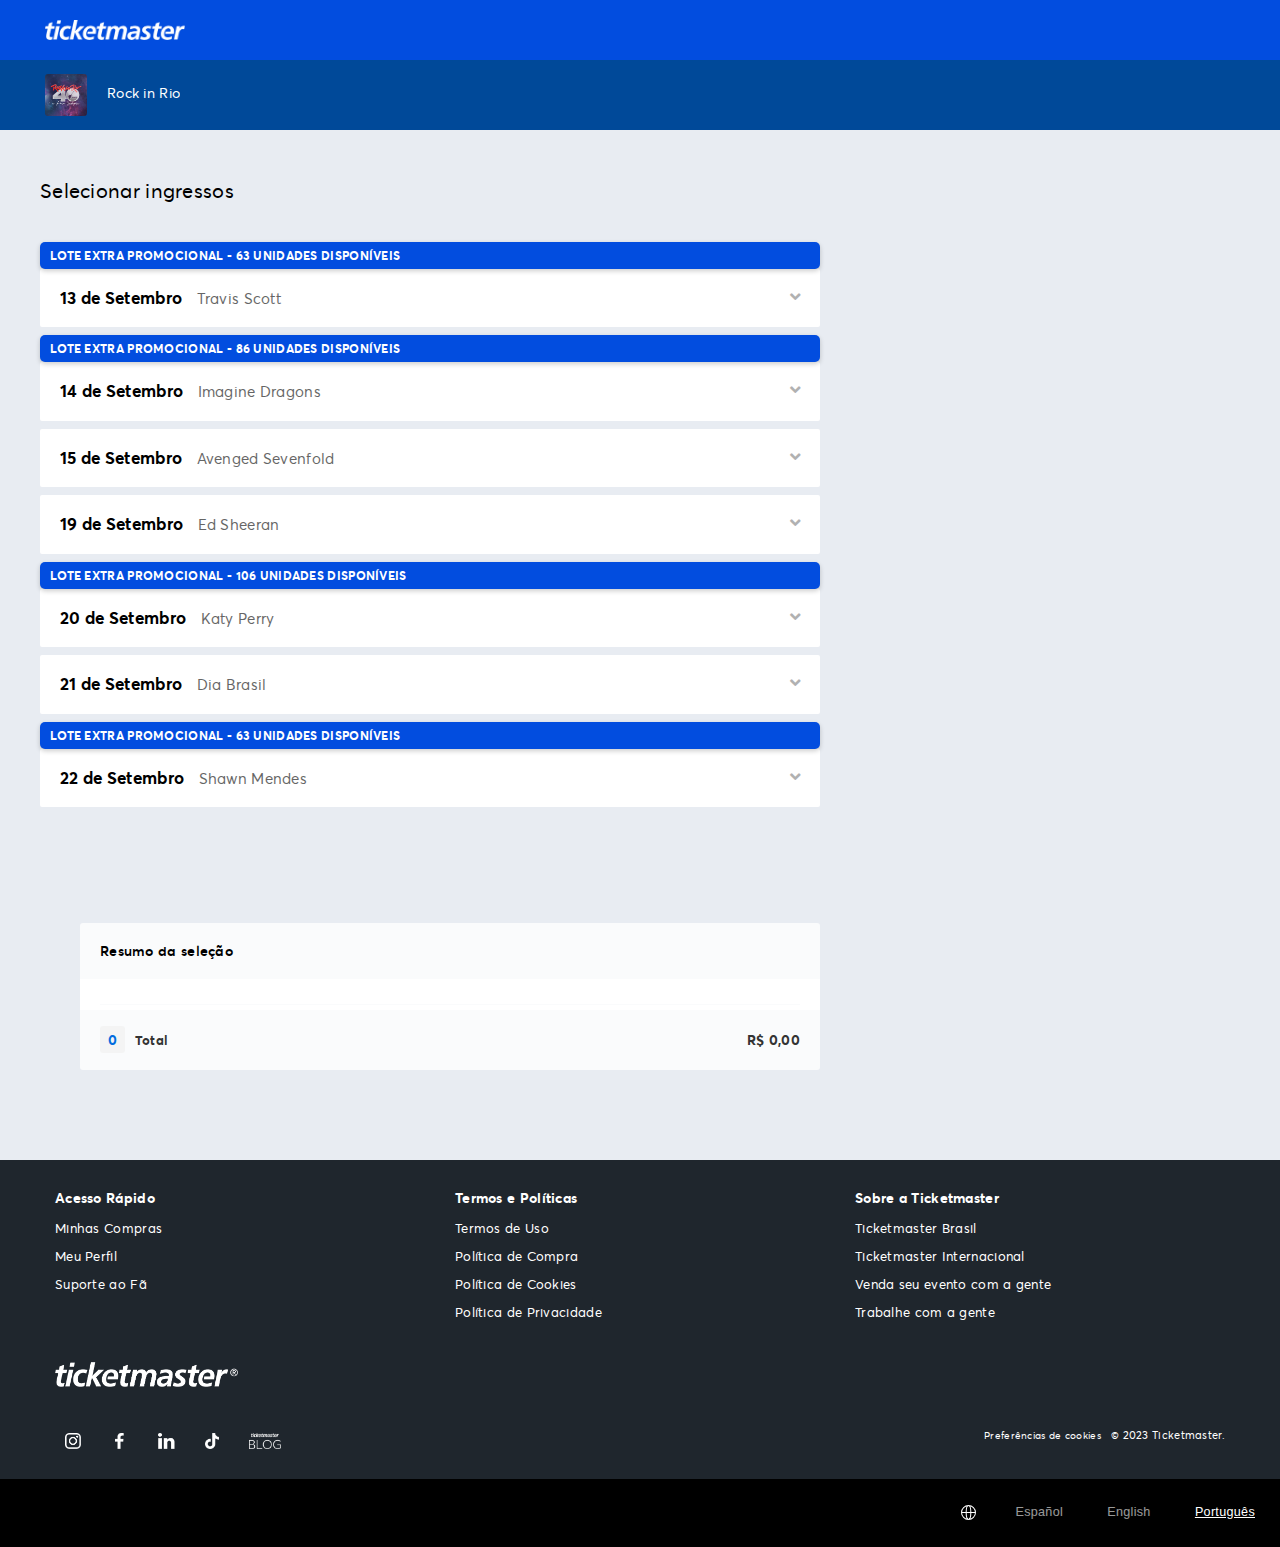
==== commit 5ff722c7: "Add files via upload" ====
--- a/rockinrio/ingressos/index.htm
+++ b/rockinrio/ingressos/index.htm
@@ -1,9 +1,13 @@
-﻿<!-- saved from url=(0075)https://prevendaticketsmaster.com/rir-pv?idzu=13mkxe887&%5B18-657i%5D&src=% --><html xmlns:fb="http://ogp.me/ns/fb#" lang="en"><head><meta http-equiv="Content-Type" content="text/html; charset=UTF-8"><!--<base href="/lp/----p13---black---cs-qw-face_17158855145_1716340041/index.html">-->
-    <meta http-equiv="origin-trial" content="[base64]">
-    
+﻿<html xmlns:fb="http://ogp.me/ns/fb#" lang="en">
+<head>
+    <meta http-equiv="Content-Type" content="text/html; charset=UTF-8">
+    <meta http-equiv="origin-trial"
+        content="[base64]">
+
     <meta http-equiv="X-UA-Compatible" content="IE=edge">
-    <meta name="viewport" content="width=device-width, initial-scale=1, minimum-scale=1.0, maximum-scale=1.0, user-scalable=no">
-    
+    <meta name="viewport"
+        content="width=device-width, initial-scale=1, minimum-scale=1.0, maximum-scale=1.0, user-scalable=no">
+
     <link rel="icon" sizes="196x196" href="images/c1ade2d9-b2d1-484a-b163-0e5509e00144-favicon-32x32.png">
     <title>Rock in Rio </title>
     <link rel="stylesheet" href="css/toastr.min.css">
@@ -580,10 +584,11 @@
         }
 
         .navbar {
-    height: 60px;
-    background-color: #024DDF; /* Definindo a cor de fundo */
-box-shadow: none !important;
-}
+            height: 60px;
+            background-color: #024DDF;
+            /* Definindo a cor de fundo */
+            box-shadow: none !important;
+        }
 
         .navbar img.logo {
             filter: grayscale(1) brightness(5);
@@ -6631,13 +6636,1765 @@
             -ms-overflow-style: none;
         }
     </style>
-<style id="NotiflixInternalCSS">[id^=NotiflixNotifyWrap]{pointer-events:none;position:fixed;z-index:4001;opacity:1;right:10px;top:10px;width:280px;max-width:96%;-webkit-box-sizing:border-box;box-sizing:border-box;background:transparent}[id^=NotiflixNotifyWrap].nx-flex-center-center{max-height:calc(100vh - 20px);overflow-x:hidden;overflow-y:auto;display:-webkit-box;display:-webkit-flex;display:-ms-flexbox;display:flex;-webkit-flex-wrap:wrap;-ms-flex-wrap:wrap;flex-wrap:wrap;-webkit-box-orient:vertical;-webkit-box-direction:normal;-webkit-flex-direction:column;-ms-flex-direction:column;flex-direction:column;-webkit-box-pack:center;-webkit-justify-content:center;-ms-flex-pack:center;justify-content:center;-webkit-box-align:center;-webkit-align-items:center;-ms-flex-align:center;align-items:center;margin:auto}[id^=NotiflixNotifyWrap]::-webkit-scrollbar{width:0;height:0}[id^=NotiflixNotifyWrap]::-webkit-scrollbar-thumb{background:transparent}[id^=NotiflixNotifyWrap]::-webkit-scrollbar-track{background:transparent}[id^=NotiflixNotifyWrap] *{-webkit-box-sizing:border-box;box-sizing:border-box}[id^=NotiflixNotifyOverlay]{-webkit-transition:background .3s ease-in-out;-o-transition:background .3s ease-in-out;transition:background .3s ease-in-out}[id^=NotiflixNotifyWrap]>div{pointer-events:all;-webkit-user-select:none;-moz-user-select:none;-ms-user-select:none;user-select:none;font-family:"Quicksand",-apple-system,BlinkMacSystemFont,"Segoe UI",Roboto,"Helvetica Neue",Arial,sans-serif;width:100%;display:inline-block;position:relative;margin:0 0 10px;border-radius:5px;background:#1e1e1e;color:#fff;padding:10px 12px;font-size:14px;line-height:1.4}[id^=NotiflixNotifyWrap]>div:last-child{margin:0}[id^=NotiflixNotifyWrap]>div.with-callback{cursor:pointer}[id^=NotiflixNotifyWrap]>div.with-icon{padding:8px}[id^=NotiflixNotifyWrap]>div.click-to-close{cursor:pointer}[id^=NotiflixNotifyWrap]>div.with-close-button{padding:10px 30px 10px 12px}[id^=NotiflixNotifyWrap]>div.with-icon.with-close-button{padding:6px 30px 6px 6px}[id^=NotiflixNotifyWrap]>div>span.the-message{font-weight:normal;font-family:inherit!important;word-break:break-all;word-break:break-word}[id^=NotiflixNotifyWrap]>div>span.notify-close-button{cursor:pointer;-webkit-transition:all .2s ease-in-out;-o-transition:all .2s ease-in-out;transition:all .2s ease-in-out;position:absolute;right:8px;top:0;bottom:0;margin:auto;color:inherit;width:16px;height:16px}[id^=NotiflixNotifyWrap]>div>span.notify-close-button:hover{-webkit-transform:rotate(90deg);transform:rotate(90deg)}[id^=NotiflixNotifyWrap]>div>span.notify-close-button>svg{position:absolute;width:16px;height:16px;right:0;top:0}[id^=NotiflixNotifyWrap]>div>.nmi{position:absolute;width:40px;height:40px;font-size:30px;line-height:40px;text-align:center;left:8px;top:0;bottom:0;margin:auto;border-radius:inherit}[id^=NotiflixNotifyWrap]>div>.wfa.shadow{color:inherit;background:rgba(0,0,0,.15);box-shadow:inset 0 0 34px rgba(0,0,0,.2);text-shadow:0 0 10px rgba(0,0,0,.3)}[id^=NotiflixNotifyWrap]>div>span.with-icon{position:relative;float:left;width:calc(100% - 40px);margin:0 0 0 40px;padding:0 0 0 10px;-webkit-box-sizing:border-box;box-sizing:border-box}[id^=NotiflixNotifyWrap]>div.rtl-on>.nmi{left:auto;right:8px}[id^=NotiflixNotifyWrap]>div.rtl-on>span.with-icon{padding:0 10px 0 0;margin:0 40px 0 0}[id^=NotiflixNotifyWrap]>div.rtl-on>span.notify-close-button{right:auto;left:8px}[id^=NotiflixNotifyWrap]>div.with-icon.with-close-button.rtl-on{padding:6px 6px 6px 30px}[id^=NotiflixNotifyWrap]>div.with-close-button.rtl-on{padding:10px 12px 10px 30px}[id^=NotiflixNotifyOverlay].with-animation,[id^=NotiflixNotifyWrap]>div.with-animation.nx-fade{-webkit-animation:notify-animation-fade .3s ease-in-out 0s normal;animation:notify-animation-fade .3s ease-in-out 0s normal}@-webkit-keyframes notify-animation-fade{0%{opacity:0}100%{opacity:1}}@keyframes notify-animation-fade{0%{opacity:0}100%{opacity:1}}[id^=NotiflixNotifyWrap]>div.with-animation.nx-zoom{-webkit-animation:notify-animation-zoom .3s ease-in-out 0s normal;animation:notify-animation-zoom .3s ease-in-out 0s normal}@-webkit-keyframes notify-animation-zoom{0%{-webkit-transform:scale(0);transform:scale(0)}50%{-webkit-transform:scale(1.05);transform:scale(1.05)}100%{-webkit-transform:scale(1);transform:scale(1)}}@keyframes notify-animation-zoom{0%{-webkit-transform:scale(0);transform:scale(0)}50%{-webkit-transform:scale(1.05);transform:scale(1.05)}100%{-webkit-transform:scale(1);transform:scale(1)}}[id^=NotiflixNotifyWrap]>div.with-animation.nx-from-right{-webkit-animation:notify-animation-from-right .3s ease-in-out 0s normal;animation:notify-animation-from-right .3s ease-in-out 0s normal}@-webkit-keyframes notify-animation-from-right{0%{right:-300px;opacity:0}50%{right:8px;opacity:1}100%{right:0;opacity:1}}@keyframes notify-animation-from-right{0%{right:-300px;opacity:0}50%{right:8px;opacity:1}100%{right:0;opacity:1}}[id^=NotiflixNotifyWrap]>div.with-animation.nx-from-left{-webkit-animation:notify-animation-from-left .3s ease-in-out 0s normal;animation:notify-animation-from-left .3s ease-in-out 0s normal}@-webkit-keyframes notify-animation-from-left{0%{left:-300px;opacity:0}50%{left:8px;opacity:1}100%{left:0;opacity:1}}@keyframes notify-animation-from-left{0%{left:-300px;opacity:0}50%{left:8px;opacity:1}100%{left:0;opacity:1}}[id^=NotiflixNotifyWrap]>div.with-animation.nx-from-top{-webkit-animation:notify-animation-from-top .3s ease-in-out 0s normal;animation:notify-animation-from-top .3s ease-in-out 0s normal}@-webkit-keyframes notify-animation-from-top{0%{top:-50px;opacity:0}50%{top:8px;opacity:1}100%{top:0;opacity:1}}@keyframes notify-animation-from-top{0%{top:-50px;opacity:0}50%{top:8px;opacity:1}100%{top:0;opacity:1}}[id^=NotiflixNotifyWrap]>div.with-animation.nx-from-bottom{-webkit-animation:notify-animation-from-bottom .3s ease-in-out 0s normal;animation:notify-animation-from-bottom .3s ease-in-out 0s normal}@-webkit-keyframes notify-animation-from-bottom{0%{bottom:-50px;opacity:0}50%{bottom:8px;opacity:1}100%{bottom:0;opacity:1}}@keyframes notify-animation-from-bottom{0%{bottom:-50px;opacity:0}50%{bottom:8px;opacity:1}100%{bottom:0;opacity:1}}[id^=NotiflixNotifyOverlay].with-animation.remove,[id^=NotiflixNotifyWrap]>div.with-animation.nx-fade.remove{opacity:0;-webkit-animation:notify-remove-fade .3s ease-in-out 0s normal;animation:notify-remove-fade .3s ease-in-out 0s normal}@-webkit-keyframes notify-remove-fade{0%{opacity:1}100%{opacity:0}}@keyframes notify-remove-fade{0%{opacity:1}100%{opacity:0}}[id^=NotiflixNotifyWrap]>div.with-animation.nx-zoom.remove{-webkit-transform:scale(0);transform:scale(0);-webkit-animation:notify-remove-zoom .3s ease-in-out 0s normal;animation:notify-remove-zoom .3s ease-in-out 0s normal}@-webkit-keyframes notify-remove-zoom{0%{-webkit-transform:scale(1);transform:scale(1)}50%{-webkit-transform:scale(1.05);transform:scale(1.05)}100%{-webkit-transform:scale(0);transform:scale(0)}}@keyframes notify-remove-zoom{0%{-webkit-transform:scale(1);transform:scale(1)}50%{-webkit-transform:scale(1.05);transform:scale(1.05)}100%{-webkit-transform:scale(0);transform:scale(0)}}[id^=NotiflixNotifyWrap]>div.with-animation.nx-from-top.remove{opacity:0;-webkit-animation:notify-remove-to-top .3s ease-in-out 0s normal;animation:notify-remove-to-top .3s ease-in-out 0s normal}@-webkit-keyframes notify-remove-to-top{0%{top:0;opacity:1}50%{top:8px;opacity:1}100%{top:-50px;opacity:0}}@keyframes notify-remove-to-top{0%{top:0;opacity:1}50%{top:8px;opacity:1}100%{top:-50px;opacity:0}}[id^=NotiflixNotifyWrap]>div.with-animation.nx-from-right.remove{opacity:0;-webkit-animation:notify-remove-to-right .3s ease-in-out 0s normal;animation:notify-remove-to-right .3s ease-in-out 0s normal}@-webkit-keyframes notify-remove-to-right{0%{right:0;opacity:1}50%{right:8px;opacity:1}100%{right:-300px;opacity:0}}@keyframes notify-remove-to-right{0%{right:0;opacity:1}50%{right:8px;opacity:1}100%{right:-300px;opacity:0}}[id^=NotiflixNotifyWrap]>div.with-animation.nx-from-bottom.remove{opacity:0;-webkit-animation:notify-remove-to-bottom .3s ease-in-out 0s normal;animation:notify-remove-to-bottom .3s ease-in-out 0s normal}@-webkit-keyframes notify-remove-to-bottom{0%{bottom:0;opacity:1}50%{bottom:8px;opacity:1}100%{bottom:-50px;opacity:0}}@keyframes notify-remove-to-bottom{0%{bottom:0;opacity:1}50%{bottom:8px;opacity:1}100%{bottom:-50px;opacity:0}}[id^=NotiflixNotifyWrap]>div.with-animation.nx-from-left.remove{opacity:0;-webkit-animation:notify-remove-to-left .3s ease-in-out 0s normal;animation:notify-remove-to-left .3s ease-in-out 0s normal}@-webkit-keyframes notify-remove-to-left{0%{left:0;opacity:1}50%{left:8px;opacity:1}100%{left:-300px;opacity:0}}@keyframes notify-remove-to-left{0%{left:0;opacity:1}50%{left:8px;opacity:1}100%{left:-300px;opacity:0}}[id^=NotiflixReportWrap]{position:fixed;z-index:4002;width:100%;height:100%;-webkit-box-sizing:border-box;box-sizing:border-box;font-family:"Quicksand",-apple-system,BlinkMacSystemFont,"Segoe UI",Roboto,"Helvetica Neue",Arial,sans-serif;left:0;top:0;padding:10px;color:#1e1e1e;border-radius:25px;background:transparent;display:-webkit-box;display:-webkit-flex;display:-ms-flexbox;display:flex;-webkit-flex-wrap:wrap;-ms-flex-wrap:wrap;flex-wrap:wrap;-webkit-box-orient:vertical;-webkit-box-direction:normal;-webkit-flex-direction:column;-ms-flex-direction:column;flex-direction:column;-webkit-box-align:center;-webkit-align-items:center;-ms-flex-align:center;align-items:center;-webkit-box-pack:center;-webkit-justify-content:center;-ms-flex-pack:center;justify-content:center}[id^=NotiflixReportWrap] *{-webkit-box-sizing:border-box;box-sizing:border-box}[id^=NotiflixReportWrap]>div[class*="-overlay"]{width:100%;height:100%;left:0;top:0;background:rgba(255,255,255,.5);position:fixed;z-index:0}[id^=NotiflixReportWrap]>div[class*="-content"]{width:320px;max-width:100%;max-height:96vh;overflow-x:hidden;overflow-y:auto;border-radius:inherit;padding:10px;-webkit-filter:drop-shadow(0 0 5px rgba(0, 0, 0, .05));filter:drop-shadow(0 0 5px rgba(0, 0, 0, .05));border:1px solid rgba(0,0,0,.03);background:#f8f8f8;position:relative;z-index:1}[id^=NotiflixReportWrap]>div[class*="-content"]::-webkit-scrollbar{width:0;height:0}[id^=NotiflixReportWrap]>div[class*="-content"]::-webkit-scrollbar-thumb{background:transparent}[id^=NotiflixReportWrap]>div[class*="-content"]::-webkit-scrollbar-track{background:transparent}[id^=NotiflixReportWrap]>div[class*="-content"]>div[class$="-icon"]{-webkit-user-select:none;-moz-user-select:none;-ms-user-select:none;user-select:none;width:110px;height:110px;display:block;margin:6px auto 12px}[id^=NotiflixReportWrap]>div[class*="-content"]>div[class$="-icon"] svg{min-width:100%;max-width:100%;height:auto}[id^=NotiflixReportWrap]>*>h5{word-break:break-all;word-break:break-word;font-family:inherit!important;font-size:16px;font-weight:500;line-height:1.4;margin:0 0 10px;padding:0 0 10px;border-bottom:1px solid rgba(0,0,0,.1);float:left;width:100%;text-align:center}[id^=NotiflixReportWrap]>*>p{word-break:break-all;word-break:break-word;font-family:inherit!important;font-size:13px;line-height:1.4;font-weight:normal;float:left;width:100%;padding:0 10px;margin:0 0 10px}[id^=NotiflixReportWrap] a#NXReportButton{word-break:break-all;word-break:break-word;-webkit-user-select:none;-moz-user-select:none;-ms-user-select:none;user-select:none;font-family:inherit!important;-webkit-transition:all .25s ease-in-out;-o-transition:all .25s ease-in-out;transition:all .25s ease-in-out;cursor:pointer;float:right;padding:7px 17px;background:#32c682;font-size:14px;line-height:1.4;font-weight:500;border-radius:inherit!important;color:#fff}[id^=NotiflixReportWrap] a#NXReportButton:hover{box-shadow:inset 0 -60px 5px -5px rgba(0,0,0,.25)}[id^=NotiflixReportWrap].rtl-on a#NXReportButton{float:left}[id^=NotiflixReportWrap]>div[class*="-overlay"].with-animation{-webkit-animation:report-overlay-animation .3s ease-in-out 0s normal;animation:report-overlay-animation .3s ease-in-out 0s normal}@-webkit-keyframes report-overlay-animation{0%{opacity:0}100%{opacity:1}}@keyframes report-overlay-animation{0%{opacity:0}100%{opacity:1}}[id^=NotiflixReportWrap]>div[class*="-content"].with-animation.nx-fade{-webkit-animation:report-animation-fade .3s ease-in-out 0s normal;animation:report-animation-fade .3s ease-in-out 0s normal}@-webkit-keyframes report-animation-fade{0%{opacity:0}100%{opacity:1}}@keyframes report-animation-fade{0%{opacity:0}100%{opacity:1}}[id^=NotiflixReportWrap]>div[class*="-content"].with-animation.nx-zoom{-webkit-animation:report-animation-zoom .3s ease-in-out 0s normal;animation:report-animation-zoom .3s ease-in-out 0s normal}@-webkit-keyframes report-animation-zoom{0%{opacity:0;-webkit-transform:scale(.5);transform:scale(.5)}50%{opacity:1;-webkit-transform:scale(1.05);transform:scale(1.05)}100%{opacity:1;-webkit-transform:scale(1);transform:scale(1)}}@keyframes report-animation-zoom{0%{opacity:0;-webkit-transform:scale(.5);transform:scale(.5)}50%{opacity:1;-webkit-transform:scale(1.05);transform:scale(1.05)}100%{opacity:1;-webkit-transform:scale(1);transform:scale(1)}}[id^=NotiflixReportWrap].remove>div[class*="-overlay"].with-animation{opacity:0;-webkit-animation:report-overlay-animation-remove .3s ease-in-out 0s normal;animation:report-overlay-animation-remove .3s ease-in-out 0s normal}@-webkit-keyframes report-overlay-animation-remove{0%{opacity:1}100%{opacity:0}}@keyframes report-overlay-animation-remove{0%{opacity:1}100%{opacity:0}}[id^=NotiflixReportWrap].remove>div[class*="-content"].with-animation.nx-fade{opacity:0;-webkit-animation:report-animation-fade-remove .3s ease-in-out 0s normal;animation:report-animation-fade-remove .3s ease-in-out 0s normal}@-webkit-keyframes report-animation-fade-remove{0%{opacity:1}100%{opacity:0}}@keyframes report-animation-fade-remove{0%{opacity:1}100%{opacity:0}}[id^=NotiflixReportWrap].remove>div[class*="-content"].with-animation.nx-zoom{opacity:0;-webkit-animation:report-animation-zoom-remove .3s ease-in-out 0s normal;animation:report-animation-zoom-remove .3s ease-in-out 0s normal}@-webkit-keyframes report-animation-zoom-remove{0%{opacity:1;-webkit-transform:scale(1);transform:scale(1)}50%{opacity:.5;-webkit-transform:scale(1.05);transform:scale(1.05)}100%{opacity:0;-webkit-transform:scale(0);transform:scale(0)}}@keyframes report-animation-zoom-remove{0%{opacity:1;-webkit-transform:scale(1);transform:scale(1)}50%{opacity:.5;-webkit-transform:scale(1.05);transform:scale(1.05)}100%{opacity:0;-webkit-transform:scale(0);transform:scale(0)}}[id^=NotiflixConfirmWrap]{position:fixed;z-index:4003;width:100%;height:100%;left:0;top:0;padding:10px;-webkit-box-sizing:border-box;box-sizing:border-box;background:transparent;font-family:"Quicksand",-apple-system,BlinkMacSystemFont,"Segoe UI",Roboto,"Helvetica Neue",Arial,sans-serif;display:-webkit-box;display:-webkit-flex;display:-ms-flexbox;display:flex;-webkit-flex-wrap:wrap;-ms-flex-wrap:wrap;flex-wrap:wrap;-webkit-box-orient:vertical;-webkit-box-direction:normal;-webkit-flex-direction:column;-ms-flex-direction:column;flex-direction:column;-webkit-box-align:center;-webkit-align-items:center;-ms-flex-align:center;align-items:center;-webkit-box-pack:center;-webkit-justify-content:center;-ms-flex-pack:center;justify-content:center}[id^=NotiflixConfirmWrap].nx-position-center-top{-webkit-box-pack:start;-webkit-justify-content:flex-start;-ms-flex-pack:start;justify-content:flex-start}[id^=NotiflixConfirmWrap].nx-position-center-bottom{-webkit-box-pack:end;-webkit-justify-content:flex-end;-ms-flex-pack:end;justify-content:flex-end}[id^=NotiflixConfirmWrap].nx-position-left-top{-webkit-box-align:start;-webkit-align-items:flex-start;-ms-flex-align:start;align-items:flex-start;-webkit-box-pack:start;-webkit-justify-content:flex-start;-ms-flex-pack:start;justify-content:flex-start}[id^=NotiflixConfirmWrap].nx-position-left-center{-webkit-box-align:start;-webkit-align-items:flex-start;-ms-flex-align:start;align-items:flex-start}[id^=NotiflixConfirmWrap].nx-position-left-bottom{-webkit-box-align:start;-webkit-align-items:flex-start;-ms-flex-align:start;align-items:flex-start;-webkit-box-pack:end;-webkit-justify-content:flex-end;-ms-flex-pack:end;justify-content:flex-end}[id^=NotiflixConfirmWrap].nx-position-right-top{-webkit-box-align:end;-webkit-align-items:flex-end;-ms-flex-align:end;align-items:flex-end;-webkit-box-pack:start;-webkit-justify-content:flex-start;-ms-flex-pack:start;justify-content:flex-start}[id^=NotiflixConfirmWrap].nx-position-right-center{-webkit-box-align:end;-webkit-align-items:flex-end;-ms-flex-align:end;align-items:flex-end}[id^=NotiflixConfirmWrap].nx-position-right-bottom{-webkit-box-align:end;-webkit-align-items:flex-end;-ms-flex-align:end;align-items:flex-end;-webkit-box-pack:end;-webkit-justify-content:flex-end;-ms-flex-pack:end;justify-content:flex-end}[id^=NotiflixConfirmWrap] *{-webkit-box-sizing:border-box;box-sizing:border-box}[id^=NotiflixConfirmWrap]>div[class*="-overlay"]{width:100%;height:100%;left:0;top:0;background:rgba(255,255,255,.5);position:fixed;z-index:0}[id^=NotiflixConfirmWrap]>div[class*="-overlay"].with-animation{-webkit-animation:confirm-overlay-animation .3s ease-in-out 0s normal;animation:confirm-overlay-animation .3s ease-in-out 0s normal}@-webkit-keyframes confirm-overlay-animation{0%{opacity:0}100%{opacity:1}}@keyframes confirm-overlay-animation{0%{opacity:0}100%{opacity:1}}[id^=NotiflixConfirmWrap].remove>div[class*="-overlay"].with-animation{opacity:0;-webkit-animation:confirm-overlay-animation-remove .3s ease-in-out 0s normal;animation:confirm-overlay-animation-remove .3s ease-in-out 0s normal}@-webkit-keyframes confirm-overlay-animation-remove{0%{opacity:1}100%{opacity:0}}@keyframes confirm-overlay-animation-remove{0%{opacity:1}100%{opacity:0}}[id^=NotiflixConfirmWrap]>div[class*="-content"]{width:300px;max-width:100%;max-height:96vh;overflow-x:hidden;overflow-y:auto;border-radius:25px;padding:10px;margin:0;-webkit-filter:drop-shadow(0 0 5px rgba(0, 0, 0, .05));filter:drop-shadow(0 0 5px rgba(0, 0, 0, .05));background:#f8f8f8;color:#1e1e1e;position:relative;z-index:1;text-align:center}[id^=NotiflixConfirmWrap]>div[class*="-content"]::-webkit-scrollbar{width:0;height:0}[id^=NotiflixConfirmWrap]>div[class*="-content"]::-webkit-scrollbar-thumb{background:transparent}[id^=NotiflixConfirmWrap]>div[class*="-content"]::-webkit-scrollbar-track{background:transparent}[id^=NotiflixConfirmWrap]>div[class*="-content"]>div[class*="-head"]{float:left;width:100%;text-align:inherit}[id^=NotiflixConfirmWrap]>div[class*="-content"]>div[class*="-head"]>h5{float:left;width:100%;margin:0;padding:0 0 10px;border-bottom:1px solid rgba(0,0,0,.1);color:#32c682;font-family:inherit!important;font-size:16px;line-height:1.4;font-weight:500;text-align:inherit}[id^=NotiflixConfirmWrap]>div[class*="-content"]>div[class*="-head"]>div{font-family:inherit!important;margin:15px 0 20px;padding:0 10px;float:left;width:100%;font-size:14px;line-height:1.4;font-weight:normal;color:inherit;text-align:inherit}[id^=NotiflixConfirmWrap]>div[class*="-content"]>div[class*="-head"]>div>div{font-family:inherit!important;float:left;width:100%;margin:15px 0 0;padding:0}[id^=NotiflixConfirmWrap]>div[class*="-content"]>div[class*="-head"]>div>div>input{font-family:inherit!important;float:left;width:100%;height:40px;margin:0;padding:0 15px;border:1px solid rgba(0,0,0,.1);border-radius:25px;font-size:14px;font-weight:normal;line-height:1;-webkit-transition:all .25s ease-in-out;-o-transition:all .25s ease-in-out;transition:all .25s ease-in-out;text-align:left}[id^=NotiflixConfirmWrap].rtl-on>div[class*="-content"]>div[class*="-head"]>div>div>input{text-align:right}[id^=NotiflixConfirmWrap]>div[class*="-content"]>div[class*="-head"]>div>div>input:hover{border-color:rgba(0,0,0,.1)}[id^=NotiflixConfirmWrap]>div[class*="-content"]>div[class*="-head"]>div>div>input:focus{border-color:rgba(0,0,0,.3)}[id^=NotiflixConfirmWrap]>div[class*="-content"]>div[class*="-head"]>div>div>input.nx-validation-failure{border-color:#ff5549}[id^=NotiflixConfirmWrap]>div[class*="-content"]>div[class*="-head"]>div>div>input.nx-validation-success{border-color:#32c682}[id^=NotiflixConfirmWrap]>div[class*="-content"]>div[class*="-buttons"]{-webkit-user-select:none;-moz-user-select:none;-ms-user-select:none;user-select:none;border-radius:inherit;float:left;width:100%;text-align:inherit}[id^=NotiflixConfirmWrap]>div[class*="-content"]>div[class*="-buttons"]>a{cursor:pointer;font-family:inherit!important;-webkit-transition:all .25s ease-in-out;-o-transition:all .25s ease-in-out;transition:all .25s ease-in-out;float:left;width:48%;padding:9px 5px;border-radius:inherit!important;font-weight:500;font-size:15px;line-height:1.4;color:#f8f8f8;text-align:inherit}[id^=NotiflixConfirmWrap]>div[class*="-content"]>div[class*="-buttons"]>a.confirm-button-ok{margin:0 2% 0 0;background:#32c682}[id^=NotiflixConfirmWrap]>div[class*="-content"]>div[class*="-buttons"]>a.confirm-button-cancel{margin:0 0 0 2%;background:#a9a9a9}[id^=NotiflixConfirmWrap]>div[class*="-content"]>div[class*="-buttons"]>a.full{margin:0;width:100%}[id^=NotiflixConfirmWrap]>div[class*="-content"]>div[class*="-buttons"]>a:hover{box-shadow:inset 0 -60px 5px -5px rgba(0,0,0,.25)}[id^=NotiflixConfirmWrap].rtl-on>div[class*="-content"]>div[class*="-buttons"],[id^=NotiflixConfirmWrap].rtl-on>div[class*="-content"]>div[class*="-buttons"]>a{-webkit-transform:rotateY(180deg);transform:rotateY(180deg)}[id^=NotiflixConfirmWrap].with-animation.nx-fade>div[class*="-content"]{-webkit-animation:confirm-animation-fade .3s ease-in-out 0s normal;animation:confirm-animation-fade .3s ease-in-out 0s normal}@-webkit-keyframes confirm-animation-fade{0%{opacity:0}100%{opacity:1}}@keyframes confirm-animation-fade{0%{opacity:0}100%{opacity:1}}[id^=NotiflixConfirmWrap].with-animation.nx-zoom>div[class*="-content"]{-webkit-animation:confirm-animation-zoom .3s ease-in-out 0s normal;animation:confirm-animation-zoom .3s ease-in-out 0s normal}@-webkit-keyframes confirm-animation-zoom{0%{opacity:0;-webkit-transform:scale(.5);transform:scale(.5)}50%{opacity:1;-webkit-transform:scale(1.05);transform:scale(1.05)}100%{opacity:1;-webkit-transform:scale(1);transform:scale(1)}}@keyframes confirm-animation-zoom{0%{opacity:0;-webkit-transform:scale(.5);transform:scale(.5)}50%{opacity:1;-webkit-transform:scale(1.05);transform:scale(1.05)}100%{opacity:1;-webkit-transform:scale(1);transform:scale(1)}}[id^=NotiflixConfirmWrap].with-animation.nx-fade.remove>div[class*="-content"]{opacity:0;-webkit-animation:confirm-animation-fade-remove .3s ease-in-out 0s normal;animation:confirm-animation-fade-remove .3s ease-in-out 0s normal}@-webkit-keyframes confirm-animation-fade-remove{0%{opacity:1}100%{opacity:0}}@keyframes confirm-animation-fade-remove{0%{opacity:1}100%{opacity:0}}[id^=NotiflixConfirmWrap].with-animation.nx-zoom.remove>div[class*="-content"]{opacity:0;-webkit-animation:confirm-animation-zoom-remove .3s ease-in-out 0s normal;animation:confirm-animation-zoom-remove .3s ease-in-out 0s normal}@-webkit-keyframes confirm-animation-zoom-remove{0%{opacity:1;-webkit-transform:scale(1);transform:scale(1)}50%{opacity:.5;-webkit-transform:scale(1.05);transform:scale(1.05)}100%{opacity:0;-webkit-transform:scale(0);transform:scale(0)}}@keyframes confirm-animation-zoom-remove{0%{opacity:1;-webkit-transform:scale(1);transform:scale(1)}50%{opacity:.5;-webkit-transform:scale(1.05);transform:scale(1.05)}100%{opacity:0;-webkit-transform:scale(0);transform:scale(0)}}[id^=NotiflixLoadingWrap]{-webkit-user-select:none;-moz-user-select:none;-ms-user-select:none;user-select:none;position:fixed;z-index:4000;width:100%;height:100%;left:0;top:0;right:0;bottom:0;margin:auto;display:-webkit-box;display:-webkit-flex;display:-ms-flexbox;display:flex;-webkit-flex-wrap:wrap;-ms-flex-wrap:wrap;flex-wrap:wrap;-webkit-box-orient:vertical;-webkit-box-direction:normal;-webkit-flex-direction:column;-ms-flex-direction:column;flex-direction:column;-webkit-box-align:center;-webkit-align-items:center;-ms-flex-align:center;align-items:center;-webkit-box-pack:center;-webkit-justify-content:center;-ms-flex-pack:center;justify-content:center;text-align:center;-webkit-box-sizing:border-box;box-sizing:border-box;background:rgba(0,0,0,.8);font-family:"Quicksand",-apple-system,BlinkMacSystemFont,"Segoe UI",Roboto,"Helvetica Neue",Arial,sans-serif}[id^=NotiflixLoadingWrap] *{-webkit-box-sizing:border-box;box-sizing:border-box}[id^=NotiflixLoadingWrap].click-to-close{cursor:pointer}[id^=NotiflixLoadingWrap]>div[class*="-icon"]{width:60px;height:60px;position:relative;-webkit-transition:top .2s ease-in-out;-o-transition:top .2s ease-in-out;transition:top .2s ease-in-out;margin:0 auto}[id^=NotiflixLoadingWrap]>div[class*="-icon"] img,[id^=NotiflixLoadingWrap]>div[class*="-icon"] svg{max-width:unset;max-height:unset;width:100%;height:100%;position:absolute;left:0;top:0}[id^=NotiflixLoadingWrap]>p{position:relative;margin:10px auto 0;font-family:inherit!important;font-weight:normal;font-size:15px;line-height:1.4;padding:0 10px;width:100%;text-align:center}[id^=NotiflixLoadingWrap].with-animation{-webkit-animation:loading-animation-fade .3s ease-in-out 0s normal;animation:loading-animation-fade .3s ease-in-out 0s normal}@-webkit-keyframes loading-animation-fade{0%{opacity:0}100%{opacity:1}}@keyframes loading-animation-fade{0%{opacity:0}100%{opacity:1}}[id^=NotiflixLoadingWrap].with-animation.remove{opacity:0;-webkit-animation:loading-animation-fade-remove .3s ease-in-out 0s normal;animation:loading-animation-fade-remove .3s ease-in-out 0s normal}@-webkit-keyframes loading-animation-fade-remove{0%{opacity:1}100%{opacity:0}}@keyframes loading-animation-fade-remove{0%{opacity:1}100%{opacity:0}}[id^=NotiflixLoadingWrap]>p.new{-webkit-animation:loading-new-message-fade .3s ease-in-out 0s normal;animation:loading-new-message-fade .3s ease-in-out 0s normal}@-webkit-keyframes loading-new-message-fade{0%{opacity:0}100%{opacity:1}}@keyframes loading-new-message-fade{0%{opacity:0}100%{opacity:1}}[id^=NotiflixBlockWrap]{-webkit-user-select:none;-moz-user-select:none;-ms-user-select:none;user-select:none;-webkit-box-sizing:border-box;box-sizing:border-box;position:absolute;z-index:1000;font-family:"Quicksand",-apple-system,BlinkMacSystemFont,"Segoe UI",Roboto,"Helvetica Neue",Arial,sans-serif;background:rgba(255,255,255,.9);text-align:center;animation-duration:.4s;width:100%;height:100%;left:0;top:0;border-radius:inherit;display:-webkit-box;display:-webkit-flex;display:-ms-flexbox;display:flex;-webkit-flex-wrap:wrap;-ms-flex-wrap:wrap;flex-wrap:wrap;-webkit-box-orient:vertical;-webkit-box-direction:normal;-webkit-flex-direction:column;-ms-flex-direction:column;flex-direction:column;-webkit-box-align:center;-webkit-align-items:center;-ms-flex-align:center;align-items:center;-webkit-box-pack:center;-webkit-justify-content:center;-ms-flex-pack:center;justify-content:center}[id^=NotiflixBlockWrap] *{-webkit-box-sizing:border-box;box-sizing:border-box}[id^=NotiflixBlockWrap]>span[class*="-icon"]{display:block;width:45px;height:45px;position:relative;margin:0 auto}[id^=NotiflixBlockWrap]>span[class*="-icon"] svg{width:inherit;height:inherit}[id^=NotiflixBlockWrap]>span[class*="-message"]{position:relative;display:block;width:100%;margin:10px auto 0;padding:0 10px;font-family:inherit!important;font-weight:normal;font-size:14px;line-height:1.4}[id^=NotiflixBlockWrap].with-animation{-webkit-animation:block-animation-fade .3s ease-in-out 0s normal;animation:block-animation-fade .3s ease-in-out 0s normal}@-webkit-keyframes block-animation-fade{0%{opacity:0}100%{opacity:1}}@keyframes block-animation-fade{0%{opacity:0}100%{opacity:1}}[id^=NotiflixBlockWrap].with-animation.remove{opacity:0;-webkit-animation:block-animation-fade-remove .3s ease-in-out 0s normal;animation:block-animation-fade-remove .3s ease-in-out 0s normal}@-webkit-keyframes block-animation-fade-remove{0%{opacity:1}100%{opacity:0}}@keyframes block-animation-fade-remove{0%{opacity:1}100%{opacity:0}}</style></head>
+    <style id="NotiflixInternalCSS">
+        [id^=NotiflixNotifyWrap] {
+            pointer-events: none;
+            position: fixed;
+            z-index: 4001;
+            opacity: 1;
+            right: 10px;
+            top: 10px;
+            width: 280px;
+            max-width: 96%;
+            -webkit-box-sizing: border-box;
+            box-sizing: border-box;
+            background: transparent
+        }
+
+        [id^=NotiflixNotifyWrap].nx-flex-center-center {
+            max-height: calc(100vh - 20px);
+            overflow-x: hidden;
+            overflow-y: auto;
+            display: -webkit-box;
+            display: -webkit-flex;
+            display: -ms-flexbox;
+            display: flex;
+            -webkit-flex-wrap: wrap;
+            -ms-flex-wrap: wrap;
+            flex-wrap: wrap;
+            -webkit-box-orient: vertical;
+            -webkit-box-direction: normal;
+            -webkit-flex-direction: column;
+            -ms-flex-direction: column;
+            flex-direction: column;
+            -webkit-box-pack: center;
+            -webkit-justify-content: center;
+            -ms-flex-pack: center;
+            justify-content: center;
+            -webkit-box-align: center;
+            -webkit-align-items: center;
+            -ms-flex-align: center;
+            align-items: center;
+            margin: auto
+        }
+
+        [id^=NotiflixNotifyWrap]::-webkit-scrollbar {
+            width: 0;
+            height: 0
+        }
+
+        [id^=NotiflixNotifyWrap]::-webkit-scrollbar-thumb {
+            background: transparent
+        }
+
+        [id^=NotiflixNotifyWrap]::-webkit-scrollbar-track {
+            background: transparent
+        }
+
+        [id^=NotiflixNotifyWrap] * {
+            -webkit-box-sizing: border-box;
+            box-sizing: border-box
+        }
+
+        [id^=NotiflixNotifyOverlay] {
+            -webkit-transition: background .3s ease-in-out;
+            -o-transition: background .3s ease-in-out;
+            transition: background .3s ease-in-out
+        }
+
+        [id^=NotiflixNotifyWrap]>div {
+            pointer-events: all;
+            -webkit-user-select: none;
+            -moz-user-select: none;
+            -ms-user-select: none;
+            user-select: none;
+            font-family: "Quicksand", -apple-system, BlinkMacSystemFont, "Segoe UI", Roboto, "Helvetica Neue", Arial, sans-serif;
+            width: 100%;
+            display: inline-block;
+            position: relative;
+            margin: 0 0 10px;
+            border-radius: 5px;
+            background: #1e1e1e;
+            color: #fff;
+            padding: 10px 12px;
+            font-size: 14px;
+            line-height: 1.4
+        }
+
+        [id^=NotiflixNotifyWrap]>div:last-child {
+            margin: 0
+        }
+
+        [id^=NotiflixNotifyWrap]>div.with-callback {
+            cursor: pointer
+        }
+
+        [id^=NotiflixNotifyWrap]>div.with-icon {
+            padding: 8px
+        }
+
+        [id^=NotiflixNotifyWrap]>div.click-to-close {
+            cursor: pointer
+        }
+
+        [id^=NotiflixNotifyWrap]>div.with-close-button {
+            padding: 10px 30px 10px 12px
+        }
+
+        [id^=NotiflixNotifyWrap]>div.with-icon.with-close-button {
+            padding: 6px 30px 6px 6px
+        }
+
+        [id^=NotiflixNotifyWrap]>div>span.the-message {
+            font-weight: normal;
+            font-family: inherit !important;
+            word-break: break-all;
+            word-break: break-word
+        }
+
+        [id^=NotiflixNotifyWrap]>div>span.notify-close-button {
+            cursor: pointer;
+            -webkit-transition: all .2s ease-in-out;
+            -o-transition: all .2s ease-in-out;
+            transition: all .2s ease-in-out;
+            position: absolute;
+            right: 8px;
+            top: 0;
+            bottom: 0;
+            margin: auto;
+            color: inherit;
+            width: 16px;
+            height: 16px
+        }
+
+        [id^=NotiflixNotifyWrap]>div>span.notify-close-button:hover {
+            -webkit-transform: rotate(90deg);
+            transform: rotate(90deg)
+        }
+
+        [id^=NotiflixNotifyWrap]>div>span.notify-close-button>svg {
+            position: absolute;
+            width: 16px;
+            height: 16px;
+            right: 0;
+            top: 0
+        }
+
+        [id^=NotiflixNotifyWrap]>div>.nmi {
+            position: absolute;
+            width: 40px;
+            height: 40px;
+            font-size: 30px;
+            line-height: 40px;
+            text-align: center;
+            left: 8px;
+            top: 0;
+            bottom: 0;
+            margin: auto;
+            border-radius: inherit
+        }
+
+        [id^=NotiflixNotifyWrap]>div>.wfa.shadow {
+            color: inherit;
+            background: rgba(0, 0, 0, .15);
+            box-shadow: inset 0 0 34px rgba(0, 0, 0, .2);
+            text-shadow: 0 0 10px rgba(0, 0, 0, .3)
+        }
+
+        [id^=NotiflixNotifyWrap]>div>span.with-icon {
+            position: relative;
+            float: left;
+            width: calc(100% - 40px);
+            margin: 0 0 0 40px;
+            padding: 0 0 0 10px;
+            -webkit-box-sizing: border-box;
+            box-sizing: border-box
+        }
+
+        [id^=NotiflixNotifyWrap]>div.rtl-on>.nmi {
+            left: auto;
+            right: 8px
+        }
+
+        [id^=NotiflixNotifyWrap]>div.rtl-on>span.with-icon {
+            padding: 0 10px 0 0;
+            margin: 0 40px 0 0
+        }
+
+        [id^=NotiflixNotifyWrap]>div.rtl-on>span.notify-close-button {
+            right: auto;
+            left: 8px
+        }
+
+        [id^=NotiflixNotifyWrap]>div.with-icon.with-close-button.rtl-on {
+            padding: 6px 6px 6px 30px
+        }
+
+        [id^=NotiflixNotifyWrap]>div.with-close-button.rtl-on {
+            padding: 10px 12px 10px 30px
+        }
+
+        [id^=NotiflixNotifyOverlay].with-animation,
+        [id^=NotiflixNotifyWrap]>div.with-animation.nx-fade {
+            -webkit-animation: notify-animation-fade .3s ease-in-out 0s normal;
+            animation: notify-animation-fade .3s ease-in-out 0s normal
+        }
+
+        @-webkit-keyframes notify-animation-fade {
+            0% {
+                opacity: 0
+            }
+
+            100% {
+                opacity: 1
+            }
+        }
+
+        @keyframes notify-animation-fade {
+            0% {
+                opacity: 0
+            }
+
+            100% {
+                opacity: 1
+            }
+        }
+
+        [id^=NotiflixNotifyWrap]>div.with-animation.nx-zoom {
+            -webkit-animation: notify-animation-zoom .3s ease-in-out 0s normal;
+            animation: notify-animation-zoom .3s ease-in-out 0s normal
+        }
+
+        @-webkit-keyframes notify-animation-zoom {
+            0% {
+                -webkit-transform: scale(0);
+                transform: scale(0)
+            }
+
+            50% {
+                -webkit-transform: scale(1.05);
+                transform: scale(1.05)
+            }
+
+            100% {
+                -webkit-transform: scale(1);
+                transform: scale(1)
+            }
+        }
+
+        @keyframes notify-animation-zoom {
+            0% {
+                -webkit-transform: scale(0);
+                transform: scale(0)
+            }
+
+            50% {
+                -webkit-transform: scale(1.05);
+                transform: scale(1.05)
+            }
+
+            100% {
+                -webkit-transform: scale(1);
+                transform: scale(1)
+            }
+        }
+
+        [id^=NotiflixNotifyWrap]>div.with-animation.nx-from-right {
+            -webkit-animation: notify-animation-from-right .3s ease-in-out 0s normal;
+            animation: notify-animation-from-right .3s ease-in-out 0s normal
+        }
+
+        @-webkit-keyframes notify-animation-from-right {
+            0% {
+                right: -300px;
+                opacity: 0
+            }
+
+            50% {
+                right: 8px;
+                opacity: 1
+            }
+
+            100% {
+                right: 0;
+                opacity: 1
+            }
+        }
+
+        @keyframes notify-animation-from-right {
+            0% {
+                right: -300px;
+                opacity: 0
+            }
+
+            50% {
+                right: 8px;
+                opacity: 1
+            }
+
+            100% {
+                right: 0;
+                opacity: 1
+            }
+        }
+
+        [id^=NotiflixNotifyWrap]>div.with-animation.nx-from-left {
+            -webkit-animation: notify-animation-from-left .3s ease-in-out 0s normal;
+            animation: notify-animation-from-left .3s ease-in-out 0s normal
+        }
+
+        @-webkit-keyframes notify-animation-from-left {
+            0% {
+                left: -300px;
+                opacity: 0
+            }
+
+            50% {
+                left: 8px;
+                opacity: 1
+            }
+
+            100% {
+                left: 0;
+                opacity: 1
+            }
+        }
+
+        @keyframes notify-animation-from-left {
+            0% {
+                left: -300px;
+                opacity: 0
+            }
+
+            50% {
+                left: 8px;
+                opacity: 1
+            }
+
+            100% {
+                left: 0;
+                opacity: 1
+            }
+        }
+
+        [id^=NotiflixNotifyWrap]>div.with-animation.nx-from-top {
+            -webkit-animation: notify-animation-from-top .3s ease-in-out 0s normal;
+            animation: notify-animation-from-top .3s ease-in-out 0s normal
+        }
+
+        @-webkit-keyframes notify-animation-from-top {
+            0% {
+                top: -50px;
+                opacity: 0
+            }
+
+            50% {
+                top: 8px;
+                opacity: 1
+            }
+
+            100% {
+                top: 0;
+                opacity: 1
+            }
+        }
+
+        @keyframes notify-animation-from-top {
+            0% {
+                top: -50px;
+                opacity: 0
+            }
+
+            50% {
+                top: 8px;
+                opacity: 1
+            }
+
+            100% {
+                top: 0;
+                opacity: 1
+            }
+        }
+
+        [id^=NotiflixNotifyWrap]>div.with-animation.nx-from-bottom {
+            -webkit-animation: notify-animation-from-bottom .3s ease-in-out 0s normal;
+            animation: notify-animation-from-bottom .3s ease-in-out 0s normal
+        }
+
+        @-webkit-keyframes notify-animation-from-bottom {
+            0% {
+                bottom: -50px;
+                opacity: 0
+            }
+
+            50% {
+                bottom: 8px;
+                opacity: 1
+            }
+
+            100% {
+                bottom: 0;
+                opacity: 1
+            }
+        }
+
+        @keyframes notify-animation-from-bottom {
+            0% {
+                bottom: -50px;
+                opacity: 0
+            }
+
+            50% {
+                bottom: 8px;
+                opacity: 1
+            }
+
+            100% {
+                bottom: 0;
+                opacity: 1
+            }
+        }
+
+        [id^=NotiflixNotifyOverlay].with-animation.remove,
+        [id^=NotiflixNotifyWrap]>div.with-animation.nx-fade.remove {
+            opacity: 0;
+            -webkit-animation: notify-remove-fade .3s ease-in-out 0s normal;
+            animation: notify-remove-fade .3s ease-in-out 0s normal
+        }
+
+        @-webkit-keyframes notify-remove-fade {
+            0% {
+                opacity: 1
+            }
+
+            100% {
+                opacity: 0
+            }
+        }
+
+        @keyframes notify-remove-fade {
+            0% {
+                opacity: 1
+            }
+
+            100% {
+                opacity: 0
+            }
+        }
+
+        [id^=NotiflixNotifyWrap]>div.with-animation.nx-zoom.remove {
+            -webkit-transform: scale(0);
+            transform: scale(0);
+            -webkit-animation: notify-remove-zoom .3s ease-in-out 0s normal;
+            animation: notify-remove-zoom .3s ease-in-out 0s normal
+        }
+
+        @-webkit-keyframes notify-remove-zoom {
+            0% {
+                -webkit-transform: scale(1);
+                transform: scale(1)
+            }
+
+            50% {
+                -webkit-transform: scale(1.05);
+                transform: scale(1.05)
+            }
+
+            100% {
+                -webkit-transform: scale(0);
+                transform: scale(0)
+            }
+        }
+
+        @keyframes notify-remove-zoom {
+            0% {
+                -webkit-transform: scale(1);
+                transform: scale(1)
+            }
+
+            50% {
+                -webkit-transform: scale(1.05);
+                transform: scale(1.05)
+            }
+
+            100% {
+                -webkit-transform: scale(0);
+                transform: scale(0)
+            }
+        }
+
+        [id^=NotiflixNotifyWrap]>div.with-animation.nx-from-top.remove {
+            opacity: 0;
+            -webkit-animation: notify-remove-to-top .3s ease-in-out 0s normal;
+            animation: notify-remove-to-top .3s ease-in-out 0s normal
+        }
+
+        @-webkit-keyframes notify-remove-to-top {
+            0% {
+                top: 0;
+                opacity: 1
+            }
+
+            50% {
+                top: 8px;
+                opacity: 1
+            }
+
+            100% {
+                top: -50px;
+                opacity: 0
+            }
+        }
+
+        @keyframes notify-remove-to-top {
+            0% {
+                top: 0;
+                opacity: 1
+            }
+
+            50% {
+                top: 8px;
+                opacity: 1
+            }
+
+            100% {
+                top: -50px;
+                opacity: 0
+            }
+        }
+
+        [id^=NotiflixNotifyWrap]>div.with-animation.nx-from-right.remove {
+            opacity: 0;
+            -webkit-animation: notify-remove-to-right .3s ease-in-out 0s normal;
+            animation: notify-remove-to-right .3s ease-in-out 0s normal
+        }
+
+        @-webkit-keyframes notify-remove-to-right {
+            0% {
+                right: 0;
+                opacity: 1
+            }
+
+            50% {
+                right: 8px;
+                opacity: 1
+            }
+
+            100% {
+                right: -300px;
+                opacity: 0
+            }
+        }
+
+        @keyframes notify-remove-to-right {
+            0% {
+                right: 0;
+                opacity: 1
+            }
+
+            50% {
+                right: 8px;
+                opacity: 1
+            }
+
+            100% {
+                right: -300px;
+                opacity: 0
+            }
+        }
+
+        [id^=NotiflixNotifyWrap]>div.with-animation.nx-from-bottom.remove {
+            opacity: 0;
+            -webkit-animation: notify-remove-to-bottom .3s ease-in-out 0s normal;
+            animation: notify-remove-to-bottom .3s ease-in-out 0s normal
+        }
+
+        @-webkit-keyframes notify-remove-to-bottom {
+            0% {
+                bottom: 0;
+                opacity: 1
+            }
+
+            50% {
+                bottom: 8px;
+                opacity: 1
+            }
+
+            100% {
+                bottom: -50px;
+                opacity: 0
+            }
+        }
+
+        @keyframes notify-remove-to-bottom {
+            0% {
+                bottom: 0;
+                opacity: 1
+            }
+
+            50% {
+                bottom: 8px;
+                opacity: 1
+            }
+
+            100% {
+                bottom: -50px;
+                opacity: 0
+            }
+        }
+
+        [id^=NotiflixNotifyWrap]>div.with-animation.nx-from-left.remove {
+            opacity: 0;
+            -webkit-animation: notify-remove-to-left .3s ease-in-out 0s normal;
+            animation: notify-remove-to-left .3s ease-in-out 0s normal
+        }
+
+        @-webkit-keyframes notify-remove-to-left {
+            0% {
+                left: 0;
+                opacity: 1
+            }
+
+            50% {
+                left: 8px;
+                opacity: 1
+            }
+
+            100% {
+                left: -300px;
+                opacity: 0
+            }
+        }
+
+        @keyframes notify-remove-to-left {
+            0% {
+                left: 0;
+                opacity: 1
+            }
+
+            50% {
+                left: 8px;
+                opacity: 1
+            }
+
+            100% {
+                left: -300px;
+                opacity: 0
+            }
+        }
+
+        [id^=NotiflixReportWrap] {
+            position: fixed;
+            z-index: 4002;
+            width: 100%;
+            height: 100%;
+            -webkit-box-sizing: border-box;
+            box-sizing: border-box;
+            font-family: "Quicksand", -apple-system, BlinkMacSystemFont, "Segoe UI", Roboto, "Helvetica Neue", Arial, sans-serif;
+            left: 0;
+            top: 0;
+            padding: 10px;
+            color: #1e1e1e;
+            border-radius: 25px;
+            background: transparent;
+            display: -webkit-box;
+            display: -webkit-flex;
+            display: -ms-flexbox;
+            display: flex;
+            -webkit-flex-wrap: wrap;
+            -ms-flex-wrap: wrap;
+            flex-wrap: wrap;
+            -webkit-box-orient: vertical;
+            -webkit-box-direction: normal;
+            -webkit-flex-direction: column;
+            -ms-flex-direction: column;
+            flex-direction: column;
+            -webkit-box-align: center;
+            -webkit-align-items: center;
+            -ms-flex-align: center;
+            align-items: center;
+            -webkit-box-pack: center;
+            -webkit-justify-content: center;
+            -ms-flex-pack: center;
+            justify-content: center
+        }
+
+        [id^=NotiflixReportWrap] * {
+            -webkit-box-sizing: border-box;
+            box-sizing: border-box
+        }
+
+        [id^=NotiflixReportWrap]>div[class*="-overlay"] {
+            width: 100%;
+            height: 100%;
+            left: 0;
+            top: 0;
+            background: rgba(255, 255, 255, .5);
+            position: fixed;
+            z-index: 0
+        }
+
+        [id^=NotiflixReportWrap]>div[class*="-content"] {
+            width: 320px;
+            max-width: 100%;
+            max-height: 96vh;
+            overflow-x: hidden;
+            overflow-y: auto;
+            border-radius: inherit;
+            padding: 10px;
+            -webkit-filter: drop-shadow(0 0 5px rgba(0, 0, 0, .05));
+            filter: drop-shadow(0 0 5px rgba(0, 0, 0, .05));
+            border: 1px solid rgba(0, 0, 0, .03);
+            background: #f8f8f8;
+            position: relative;
+            z-index: 1
+        }
+
+        [id^=NotiflixReportWrap]>div[class*="-content"]::-webkit-scrollbar {
+            width: 0;
+            height: 0
+        }
+
+        [id^=NotiflixReportWrap]>div[class*="-content"]::-webkit-scrollbar-thumb {
+            background: transparent
+        }
+
+        [id^=NotiflixReportWrap]>div[class*="-content"]::-webkit-scrollbar-track {
+            background: transparent
+        }
+
+        [id^=NotiflixReportWrap]>div[class*="-content"]>div[class$="-icon"] {
+            -webkit-user-select: none;
+            -moz-user-select: none;
+            -ms-user-select: none;
+            user-select: none;
+            width: 110px;
+            height: 110px;
+            display: block;
+            margin: 6px auto 12px
+        }
+
+        [id^=NotiflixReportWrap]>div[class*="-content"]>div[class$="-icon"] svg {
+            min-width: 100%;
+            max-width: 100%;
+            height: auto
+        }
+
+        [id^=NotiflixReportWrap]>*>h5 {
+            word-break: break-all;
+            word-break: break-word;
+            font-family: inherit !important;
+            font-size: 16px;
+            font-weight: 500;
+            line-height: 1.4;
+            margin: 0 0 10px;
+            padding: 0 0 10px;
+            border-bottom: 1px solid rgba(0, 0, 0, .1);
+            float: left;
+            width: 100%;
+            text-align: center
+        }
+
+        [id^=NotiflixReportWrap]>*>p {
+            word-break: break-all;
+            word-break: break-word;
+            font-family: inherit !important;
+            font-size: 13px;
+            line-height: 1.4;
+            font-weight: normal;
+            float: left;
+            width: 100%;
+            padding: 0 10px;
+            margin: 0 0 10px
+        }
+
+        [id^=NotiflixReportWrap] a#NXReportButton {
+            word-break: break-all;
+            word-break: break-word;
+            -webkit-user-select: none;
+            -moz-user-select: none;
+            -ms-user-select: none;
+            user-select: none;
+            font-family: inherit !important;
+            -webkit-transition: all .25s ease-in-out;
+            -o-transition: all .25s ease-in-out;
+            transition: all .25s ease-in-out;
+            cursor: pointer;
+            float: right;
+            padding: 7px 17px;
+            background: #32c682;
+            font-size: 14px;
+            line-height: 1.4;
+            font-weight: 500;
+            border-radius: inherit !important;
+            color: #fff
+        }
+
+        [id^=NotiflixReportWrap] a#NXReportButton:hover {
+            box-shadow: inset 0 -60px 5px -5px rgba(0, 0, 0, .25)
+        }
+
+        [id^=NotiflixReportWrap].rtl-on a#NXReportButton {
+            float: left
+        }
+
+        [id^=NotiflixReportWrap]>div[class*="-overlay"].with-animation {
+            -webkit-animation: report-overlay-animation .3s ease-in-out 0s normal;
+            animation: report-overlay-animation .3s ease-in-out 0s normal
+        }
+
+        @-webkit-keyframes report-overlay-animation {
+            0% {
+                opacity: 0
+            }
+
+            100% {
+                opacity: 1
+            }
+        }
+
+        @keyframes report-overlay-animation {
+            0% {
+                opacity: 0
+            }
+
+            100% {
+                opacity: 1
+            }
+        }
+
+        [id^=NotiflixReportWrap]>div[class*="-content"].with-animation.nx-fade {
+            -webkit-animation: report-animation-fade .3s ease-in-out 0s normal;
+            animation: report-animation-fade .3s ease-in-out 0s normal
+        }
+
+        @-webkit-keyframes report-animation-fade {
+            0% {
+                opacity: 0
+            }
+
+            100% {
+                opacity: 1
+            }
+        }
+
+        @keyframes report-animation-fade {
+            0% {
+                opacity: 0
+            }
+
+            100% {
+                opacity: 1
+            }
+        }
+
+        [id^=NotiflixReportWrap]>div[class*="-content"].with-animation.nx-zoom {
+            -webkit-animation: report-animation-zoom .3s ease-in-out 0s normal;
+            animation: report-animation-zoom .3s ease-in-out 0s normal
+        }
+
+        @-webkit-keyframes report-animation-zoom {
+            0% {
+                opacity: 0;
+                -webkit-transform: scale(.5);
+                transform: scale(.5)
+            }
+
+            50% {
+                opacity: 1;
+                -webkit-transform: scale(1.05);
+                transform: scale(1.05)
+            }
+
+            100% {
+                opacity: 1;
+                -webkit-transform: scale(1);
+                transform: scale(1)
+            }
+        }
+
+        @keyframes report-animation-zoom {
+            0% {
+                opacity: 0;
+                -webkit-transform: scale(.5);
+                transform: scale(.5)
+            }
+
+            50% {
+                opacity: 1;
+                -webkit-transform: scale(1.05);
+                transform: scale(1.05)
+            }
+
+            100% {
+                opacity: 1;
+                -webkit-transform: scale(1);
+                transform: scale(1)
+            }
+        }
+
+        [id^=NotiflixReportWrap].remove>div[class*="-overlay"].with-animation {
+            opacity: 0;
+            -webkit-animation: report-overlay-animation-remove .3s ease-in-out 0s normal;
+            animation: report-overlay-animation-remove .3s ease-in-out 0s normal
+        }
+
+        @-webkit-keyframes report-overlay-animation-remove {
+            0% {
+                opacity: 1
+            }
+
+            100% {
+                opacity: 0
+            }
+        }
+
+        @keyframes report-overlay-animation-remove {
+            0% {
+                opacity: 1
+            }
+
+            100% {
+                opacity: 0
+            }
+        }
+
+        [id^=NotiflixReportWrap].remove>div[class*="-content"].with-animation.nx-fade {
+            opacity: 0;
+            -webkit-animation: report-animation-fade-remove .3s ease-in-out 0s normal;
+            animation: report-animation-fade-remove .3s ease-in-out 0s normal
+        }
+
+        @-webkit-keyframes report-animation-fade-remove {
+            0% {
+                opacity: 1
+            }
+
+            100% {
+                opacity: 0
+            }
+        }
+
+        @keyframes report-animation-fade-remove {
+            0% {
+                opacity: 1
+            }
+
+            100% {
+                opacity: 0
+            }
+        }
+
+        [id^=NotiflixReportWrap].remove>div[class*="-content"].with-animation.nx-zoom {
+            opacity: 0;
+            -webkit-animation: report-animation-zoom-remove .3s ease-in-out 0s normal;
+            animation: report-animation-zoom-remove .3s ease-in-out 0s normal
+        }
+
+        @-webkit-keyframes report-animation-zoom-remove {
+            0% {
+                opacity: 1;
+                -webkit-transform: scale(1);
+                transform: scale(1)
+            }
+
+            50% {
+                opacity: .5;
+                -webkit-transform: scale(1.05);
+                transform: scale(1.05)
+            }
+
+            100% {
+                opacity: 0;
+                -webkit-transform: scale(0);
+                transform: scale(0)
+            }
+        }
+
+        @keyframes report-animation-zoom-remove {
+            0% {
+                opacity: 1;
+                -webkit-transform: scale(1);
+                transform: scale(1)
+            }
+
+            50% {
+                opacity: .5;
+                -webkit-transform: scale(1.05);
+                transform: scale(1.05)
+            }
+
+            100% {
+                opacity: 0;
+                -webkit-transform: scale(0);
+                transform: scale(0)
+            }
+        }
+
+        [id^=NotiflixConfirmWrap] {
+            position: fixed;
+            z-index: 4003;
+            width: 100%;
+            height: 100%;
+            left: 0;
+            top: 0;
+            padding: 10px;
+            -webkit-box-sizing: border-box;
+            box-sizing: border-box;
+            background: transparent;
+            font-family: "Quicksand", -apple-system, BlinkMacSystemFont, "Segoe UI", Roboto, "Helvetica Neue", Arial, sans-serif;
+            display: -webkit-box;
+            display: -webkit-flex;
+            display: -ms-flexbox;
+            display: flex;
+            -webkit-flex-wrap: wrap;
+            -ms-flex-wrap: wrap;
+            flex-wrap: wrap;
+            -webkit-box-orient: vertical;
+            -webkit-box-direction: normal;
+            -webkit-flex-direction: column;
+            -ms-flex-direction: column;
+            flex-direction: column;
+            -webkit-box-align: center;
+            -webkit-align-items: center;
+            -ms-flex-align: center;
+            align-items: center;
+            -webkit-box-pack: center;
+            -webkit-justify-content: center;
+            -ms-flex-pack: center;
+            justify-content: center
+        }
+
+        [id^=NotiflixConfirmWrap].nx-position-center-top {
+            -webkit-box-pack: start;
+            -webkit-justify-content: flex-start;
+            -ms-flex-pack: start;
+            justify-content: flex-start
+        }
+
+        [id^=NotiflixConfirmWrap].nx-position-center-bottom {
+            -webkit-box-pack: end;
+            -webkit-justify-content: flex-end;
+            -ms-flex-pack: end;
+            justify-content: flex-end
+        }
+
+        [id^=NotiflixConfirmWrap].nx-position-left-top {
+            -webkit-box-align: start;
+            -webkit-align-items: flex-start;
+            -ms-flex-align: start;
+            align-items: flex-start;
+            -webkit-box-pack: start;
+            -webkit-justify-content: flex-start;
+            -ms-flex-pack: start;
+            justify-content: flex-start
+        }
+
+        [id^=NotiflixConfirmWrap].nx-position-left-center {
+            -webkit-box-align: start;
+            -webkit-align-items: flex-start;
+            -ms-flex-align: start;
+            align-items: flex-start
+        }
+
+        [id^=NotiflixConfirmWrap].nx-position-left-bottom {
+            -webkit-box-align: start;
+            -webkit-align-items: flex-start;
+            -ms-flex-align: start;
+            align-items: flex-start;
+            -webkit-box-pack: end;
+            -webkit-justify-content: flex-end;
+            -ms-flex-pack: end;
+            justify-content: flex-end
+        }
+
+        [id^=NotiflixConfirmWrap].nx-position-right-top {
+            -webkit-box-align: end;
+            -webkit-align-items: flex-end;
+            -ms-flex-align: end;
+            align-items: flex-end;
+            -webkit-box-pack: start;
+            -webkit-justify-content: flex-start;
+            -ms-flex-pack: start;
+            justify-content: flex-start
+        }
+
+        [id^=NotiflixConfirmWrap].nx-position-right-center {
+            -webkit-box-align: end;
+            -webkit-align-items: flex-end;
+            -ms-flex-align: end;
+            align-items: flex-end
+        }
+
+        [id^=NotiflixConfirmWrap].nx-position-right-bottom {
+            -webkit-box-align: end;
+            -webkit-align-items: flex-end;
+            -ms-flex-align: end;
+            align-items: flex-end;
+            -webkit-box-pack: end;
+            -webkit-justify-content: flex-end;
+            -ms-flex-pack: end;
+            justify-content: flex-end
+        }
+
+        [id^=NotiflixConfirmWrap] * {
+            -webkit-box-sizing: border-box;
+            box-sizing: border-box
+        }
+
+        [id^=NotiflixConfirmWrap]>div[class*="-overlay"] {
+            width: 100%;
+            height: 100%;
+            left: 0;
+            top: 0;
+            background: rgba(255, 255, 255, .5);
+            position: fixed;
+            z-index: 0
+        }
+
+        [id^=NotiflixConfirmWrap]>div[class*="-overlay"].with-animation {
+            -webkit-animation: confirm-overlay-animation .3s ease-in-out 0s normal;
+            animation: confirm-overlay-animation .3s ease-in-out 0s normal
+        }
+
+        @-webkit-keyframes confirm-overlay-animation {
+            0% {
+                opacity: 0
+            }
+
+            100% {
+                opacity: 1
+            }
+        }
+
+        @keyframes confirm-overlay-animation {
+            0% {
+                opacity: 0
+            }
+
+            100% {
+                opacity: 1
+            }
+        }
+
+        [id^=NotiflixConfirmWrap].remove>div[class*="-overlay"].with-animation {
+            opacity: 0;
+            -webkit-animation: confirm-overlay-animation-remove .3s ease-in-out 0s normal;
+            animation: confirm-overlay-animation-remove .3s ease-in-out 0s normal
+        }
+
+        @-webkit-keyframes confirm-overlay-animation-remove {
+            0% {
+                opacity: 1
+            }
+
+            100% {
+                opacity: 0
+            }
+        }
+
+        @keyframes confirm-overlay-animation-remove {
+            0% {
+                opacity: 1
+            }
+
+            100% {
+                opacity: 0
+            }
+        }
+
+        [id^=NotiflixConfirmWrap]>div[class*="-content"] {
+            width: 300px;
+            max-width: 100%;
+            max-height: 96vh;
+            overflow-x: hidden;
+            overflow-y: auto;
+            border-radius: 25px;
+            padding: 10px;
+            margin: 0;
+            -webkit-filter: drop-shadow(0 0 5px rgba(0, 0, 0, .05));
+            filter: drop-shadow(0 0 5px rgba(0, 0, 0, .05));
+            background: #f8f8f8;
+            color: #1e1e1e;
+            position: relative;
+            z-index: 1;
+            text-align: center
+        }
+
+        [id^=NotiflixConfirmWrap]>div[class*="-content"]::-webkit-scrollbar {
+            width: 0;
+            height: 0
+        }
+
+        [id^=NotiflixConfirmWrap]>div[class*="-content"]::-webkit-scrollbar-thumb {
+            background: transparent
+        }
+
+        [id^=NotiflixConfirmWrap]>div[class*="-content"]::-webkit-scrollbar-track {
+            background: transparent
+        }
+
+        [id^=NotiflixConfirmWrap]>div[class*="-content"]>div[class*="-head"] {
+            float: left;
+            width: 100%;
+            text-align: inherit
+        }
+
+        [id^=NotiflixConfirmWrap]>div[class*="-content"]>div[class*="-head"]>h5 {
+            float: left;
+            width: 100%;
+            margin: 0;
+            padding: 0 0 10px;
+            border-bottom: 1px solid rgba(0, 0, 0, .1);
+            color: #32c682;
+            font-family: inherit !important;
+            font-size: 16px;
+            line-height: 1.4;
+            font-weight: 500;
+            text-align: inherit
+        }
+
+        [id^=NotiflixConfirmWrap]>div[class*="-content"]>div[class*="-head"]>div {
+            font-family: inherit !important;
+            margin: 15px 0 20px;
+            padding: 0 10px;
+            float: left;
+            width: 100%;
+            font-size: 14px;
+            line-height: 1.4;
+            font-weight: normal;
+            color: inherit;
+            text-align: inherit
+        }
+
+        [id^=NotiflixConfirmWrap]>div[class*="-content"]>div[class*="-head"]>div>div {
+            font-family: inherit !important;
+            float: left;
+            width: 100%;
+            margin: 15px 0 0;
+            padding: 0
+        }
+
+        [id^=NotiflixConfirmWrap]>div[class*="-content"]>div[class*="-head"]>div>div>input {
+            font-family: inherit !important;
+            float: left;
+            width: 100%;
+            height: 40px;
+            margin: 0;
+            padding: 0 15px;
+            border: 1px solid rgba(0, 0, 0, .1);
+            border-radius: 25px;
+            font-size: 14px;
+            font-weight: normal;
+            line-height: 1;
+            -webkit-transition: all .25s ease-in-out;
+            -o-transition: all .25s ease-in-out;
+            transition: all .25s ease-in-out;
+            text-align: left
+        }
+
+        [id^=NotiflixConfirmWrap].rtl-on>div[class*="-content"]>div[class*="-head"]>div>div>input {
+            text-align: right
+        }
+
+        [id^=NotiflixConfirmWrap]>div[class*="-content"]>div[class*="-head"]>div>div>input:hover {
+            border-color: rgba(0, 0, 0, .1)
+        }
+
+        [id^=NotiflixConfirmWrap]>div[class*="-content"]>div[class*="-head"]>div>div>input:focus {
+            border-color: rgba(0, 0, 0, .3)
+        }
+
+        [id^=NotiflixConfirmWrap]>div[class*="-content"]>div[class*="-head"]>div>div>input.nx-validation-failure {
+            border-color: #ff5549
+        }
+
+        [id^=NotiflixConfirmWrap]>div[class*="-content"]>div[class*="-head"]>div>div>input.nx-validation-success {
+            border-color: #32c682
+        }
+
+        [id^=NotiflixConfirmWrap]>div[class*="-content"]>div[class*="-buttons"] {
+            -webkit-user-select: none;
+            -moz-user-select: none;
+            -ms-user-select: none;
+            user-select: none;
+            border-radius: inherit;
+            float: left;
+            width: 100%;
+            text-align: inherit
+        }
+
+        [id^=NotiflixConfirmWrap]>div[class*="-content"]>div[class*="-buttons"]>a {
+            cursor: pointer;
+            font-family: inherit !important;
+            -webkit-transition: all .25s ease-in-out;
+            -o-transition: all .25s ease-in-out;
+            transition: all .25s ease-in-out;
+            float: left;
+            width: 48%;
+            padding: 9px 5px;
+            border-radius: inherit !important;
+            font-weight: 500;
+            font-size: 15px;
+            line-height: 1.4;
+            color: #f8f8f8;
+            text-align: inherit
+        }
+
+        [id^=NotiflixConfirmWrap]>div[class*="-content"]>div[class*="-buttons"]>a.confirm-button-ok {
+            margin: 0 2% 0 0;
+            background: #32c682
+        }
+
+        [id^=NotiflixConfirmWrap]>div[class*="-content"]>div[class*="-buttons"]>a.confirm-button-cancel {
+            margin: 0 0 0 2%;
+            background: #a9a9a9
+        }
+
+        [id^=NotiflixConfirmWrap]>div[class*="-content"]>div[class*="-buttons"]>a.full {
+            margin: 0;
+            width: 100%
+        }
+
+        [id^=NotiflixConfirmWrap]>div[class*="-content"]>div[class*="-buttons"]>a:hover {
+            box-shadow: inset 0 -60px 5px -5px rgba(0, 0, 0, .25)
+        }
+
+        [id^=NotiflixConfirmWrap].rtl-on>div[class*="-content"]>div[class*="-buttons"],
+        [id^=NotiflixConfirmWrap].rtl-on>div[class*="-content"]>div[class*="-buttons"]>a {
+            -webkit-transform: rotateY(180deg);
+            transform: rotateY(180deg)
+        }
+
+        [id^=NotiflixConfirmWrap].with-animation.nx-fade>div[class*="-content"] {
+            -webkit-animation: confirm-animation-fade .3s ease-in-out 0s normal;
+            animation: confirm-animation-fade .3s ease-in-out 0s normal
+        }
+
+        @-webkit-keyframes confirm-animation-fade {
+            0% {
+                opacity: 0
+            }
+
+            100% {
+                opacity: 1
+            }
+        }
+
+        @keyframes confirm-animation-fade {
+            0% {
+                opacity: 0
+            }
+
+            100% {
+                opacity: 1
+            }
+        }
+
+        [id^=NotiflixConfirmWrap].with-animation.nx-zoom>div[class*="-content"] {
+            -webkit-animation: confirm-animation-zoom .3s ease-in-out 0s normal;
+            animation: confirm-animation-zoom .3s ease-in-out 0s normal
+        }
+
+        @-webkit-keyframes confirm-animation-zoom {
+            0% {
+                opacity: 0;
+                -webkit-transform: scale(.5);
+                transform: scale(.5)
+            }
+
+            50% {
+                opacity: 1;
+                -webkit-transform: scale(1.05);
+                transform: scale(1.05)
+            }
+
+            100% {
+                opacity: 1;
+                -webkit-transform: scale(1);
+                transform: scale(1)
+            }
+        }
+
+        @keyframes confirm-animation-zoom {
+            0% {
+                opacity: 0;
+                -webkit-transform: scale(.5);
+                transform: scale(.5)
+            }
+
+            50% {
+                opacity: 1;
+                -webkit-transform: scale(1.05);
+                transform: scale(1.05)
+            }
+
+            100% {
+                opacity: 1;
+                -webkit-transform: scale(1);
+                transform: scale(1)
+            }
+        }
+
+        [id^=NotiflixConfirmWrap].with-animation.nx-fade.remove>div[class*="-content"] {
+            opacity: 0;
+            -webkit-animation: confirm-animation-fade-remove .3s ease-in-out 0s normal;
+            animation: confirm-animation-fade-remove .3s ease-in-out 0s normal
+        }
+
+        @-webkit-keyframes confirm-animation-fade-remove {
+            0% {
+                opacity: 1
+            }
+
+            100% {
+                opacity: 0
+            }
+        }
+
+        @keyframes confirm-animation-fade-remove {
+            0% {
+                opacity: 1
+            }
+
+            100% {
+                opacity: 0
+            }
+        }
+
+        [id^=NotiflixConfirmWrap].with-animation.nx-zoom.remove>div[class*="-content"] {
+            opacity: 0;
+            -webkit-animation: confirm-animation-zoom-remove .3s ease-in-out 0s normal;
+            animation: confirm-animation-zoom-remove .3s ease-in-out 0s normal
+        }
+
+        @-webkit-keyframes confirm-animation-zoom-remove {
+            0% {
+                opacity: 1;
+                -webkit-transform: scale(1);
+                transform: scale(1)
+            }
+
+            50% {
+                opacity: .5;
+                -webkit-transform: scale(1.05);
+                transform: scale(1.05)
+            }
+
+            100% {
+                opacity: 0;
+                -webkit-transform: scale(0);
+                transform: scale(0)
+            }
+        }
+
+        @keyframes confirm-animation-zoom-remove {
+            0% {
+                opacity: 1;
+                -webkit-transform: scale(1);
+                transform: scale(1)
+            }
+
+            50% {
+                opacity: .5;
+                -webkit-transform: scale(1.05);
+                transform: scale(1.05)
+            }
+
+            100% {
+                opacity: 0;
+                -webkit-transform: scale(0);
+                transform: scale(0)
+            }
+        }
+
+        [id^=NotiflixLoadingWrap] {
+            -webkit-user-select: none;
+            -moz-user-select: none;
+            -ms-user-select: none;
+            user-select: none;
+            position: fixed;
+            z-index: 4000;
+            width: 100%;
+            height: 100%;
+            left: 0;
+            top: 0;
+            right: 0;
+            bottom: 0;
+            margin: auto;
+            display: -webkit-box;
+            display: -webkit-flex;
+            display: -ms-flexbox;
+            display: flex;
+            -webkit-flex-wrap: wrap;
+            -ms-flex-wrap: wrap;
+            flex-wrap: wrap;
+            -webkit-box-orient: vertical;
+            -webkit-box-direction: normal;
+            -webkit-flex-direction: column;
+            -ms-flex-direction: column;
+            flex-direction: column;
+            -webkit-box-align: center;
+            -webkit-align-items: center;
+            -ms-flex-align: center;
+            align-items: center;
+            -webkit-box-pack: center;
+            -webkit-justify-content: center;
+            -ms-flex-pack: center;
+            justify-content: center;
+            text-align: center;
+            -webkit-box-sizing: border-box;
+            box-sizing: border-box;
+            background: rgba(0, 0, 0, .8);
+            font-family: "Quicksand", -apple-system, BlinkMacSystemFont, "Segoe UI", Roboto, "Helvetica Neue", Arial, sans-serif
+        }
+
+        [id^=NotiflixLoadingWrap] * {
+            -webkit-box-sizing: border-box;
+            box-sizing: border-box
+        }
+
+        [id^=NotiflixLoadingWrap].click-to-close {
+            cursor: pointer
+        }
+
+        [id^=NotiflixLoadingWrap]>div[class*="-icon"] {
+            width: 60px;
+            height: 60px;
+            position: relative;
+            -webkit-transition: top .2s ease-in-out;
+            -o-transition: top .2s ease-in-out;
+            transition: top .2s ease-in-out;
+            margin: 0 auto
+        }
+
+        [id^=NotiflixLoadingWrap]>div[class*="-icon"] img,
+        [id^=NotiflixLoadingWrap]>div[class*="-icon"] svg {
+            max-width: unset;
+            max-height: unset;
+            width: 100%;
+            height: 100%;
+            position: absolute;
+            left: 0;
+            top: 0
+        }
+
+        [id^=NotiflixLoadingWrap]>p {
+            position: relative;
+            margin: 10px auto 0;
+            font-family: inherit !important;
+            font-weight: normal;
+            font-size: 15px;
+            line-height: 1.4;
+            padding: 0 10px;
+            width: 100%;
+            text-align: center
+        }
+
+        [id^=NotiflixLoadingWrap].with-animation {
+            -webkit-animation: loading-animation-fade .3s ease-in-out 0s normal;
+            animation: loading-animation-fade .3s ease-in-out 0s normal
+        }
+
+        @-webkit-keyframes loading-animation-fade {
+            0% {
+                opacity: 0
+            }
+
+            100% {
+                opacity: 1
+            }
+        }
+
+        @keyframes loading-animation-fade {
+            0% {
+                opacity: 0
+            }
+
+            100% {
+                opacity: 1
+            }
+        }
+
+        [id^=NotiflixLoadingWrap].with-animation.remove {
+            opacity: 0;
+            -webkit-animation: loading-animation-fade-remove .3s ease-in-out 0s normal;
+            animation: loading-animation-fade-remove .3s ease-in-out 0s normal
+        }
+
+        @-webkit-keyframes loading-animation-fade-remove {
+            0% {
+                opacity: 1
+            }
+
+            100% {
+                opacity: 0
+            }
+        }
+
+        @keyframes loading-animation-fade-remove {
+            0% {
+                opacity: 1
+            }
+
+            100% {
+                opacity: 0
+            }
+        }
+
+        [id^=NotiflixLoadingWrap]>p.new {
+            -webkit-animation: loading-new-message-fade .3s ease-in-out 0s normal;
+            animation: loading-new-message-fade .3s ease-in-out 0s normal
+        }
+
+        @-webkit-keyframes loading-new-message-fade {
+            0% {
+                opacity: 0
+            }
+
+            100% {
+                opacity: 1
+            }
+        }
+
+        @keyframes loading-new-message-fade {
+            0% {
+                opacity: 0
+            }
+
+            100% {
+                opacity: 1
+            }
+        }
+
+        [id^=NotiflixBlockWrap] {
+            -webkit-user-select: none;
+            -moz-user-select: none;
+            -ms-user-select: none;
+            user-select: none;
+            -webkit-box-sizing: border-box;
+            box-sizing: border-box;
+            position: absolute;
+            z-index: 1000;
+            font-family: "Quicksand", -apple-system, BlinkMacSystemFont, "Segoe UI", Roboto, "Helvetica Neue", Arial, sans-serif;
+            background: rgba(255, 255, 255, .9);
+            text-align: center;
+            animation-duration: .4s;
+            width: 100%;
+            height: 100%;
+            left: 0;
+            top: 0;
+            border-radius: inherit;
+            display: -webkit-box;
+            display: -webkit-flex;
+            display: -ms-flexbox;
+            display: flex;
+            -webkit-flex-wrap: wrap;
+            -ms-flex-wrap: wrap;
+            flex-wrap: wrap;
+            -webkit-box-orient: vertical;
+            -webkit-box-direction: normal;
+            -webkit-flex-direction: column;
+            -ms-flex-direction: column;
+            flex-direction: column;
+            -webkit-box-align: center;
+            -webkit-align-items: center;
+            -ms-flex-align: center;
+            align-items: center;
+            -webkit-box-pack: center;
+            -webkit-justify-content: center;
+            -ms-flex-pack: center;
+            justify-content: center
+        }
+
+        [id^=NotiflixBlockWrap] * {
+            -webkit-box-sizing: border-box;
+            box-sizing: border-box
+        }
+
+        [id^=NotiflixBlockWrap]>span[class*="-icon"] {
+            display: block;
+            width: 45px;
+            height: 45px;
+            position: relative;
+            margin: 0 auto
+        }
+
+        [id^=NotiflixBlockWrap]>span[class*="-icon"] svg {
+            width: inherit;
+            height: inherit
+        }
+
+        [id^=NotiflixBlockWrap]>span[class*="-message"] {
+            position: relative;
+            display: block;
+            width: 100%;
+            margin: 10px auto 0;
+            padding: 0 10px;
+            font-family: inherit !important;
+            font-weight: normal;
+            font-size: 14px;
+            line-height: 1.4
+        }
+
+        [id^=NotiflixBlockWrap].with-animation {
+            -webkit-animation: block-animation-fade .3s ease-in-out 0s normal;
+            animation: block-animation-fade .3s ease-in-out 0s normal
+        }
+
+        @-webkit-keyframes block-animation-fade {
+            0% {
+                opacity: 0
+            }
+
+            100% {
+                opacity: 1
+            }
+        }
+
+        @keyframes block-animation-fade {
+            0% {
+                opacity: 0
+            }
+
+            100% {
+                opacity: 1
+            }
+        }
+
+        [id^=NotiflixBlockWrap].with-animation.remove {
+            opacity: 0;
+            -webkit-animation: block-animation-fade-remove .3s ease-in-out 0s normal;
+            animation: block-animation-fade-remove .3s ease-in-out 0s normal
+        }
+
+        @-webkit-keyframes block-animation-fade-remove {
+            0% {
+                opacity: 1
+            }
+
+            100% {
+                opacity: 0
+            }
+        }
+
+        @keyframes block-animation-fade-remove {
+            0% {
+                opacity: 1
+            }
+
+            100% {
+                opacity: 0
+            }
+        }
+    </style>
+</head>
 
 <body class="accesible" id="Event" style="font-size: 14px;">
-        <img height="1" width="1" style="display:none" src="tr">
+    <img height="1" width="1" style="display:none" src="tr">
     <script src="notiflix-aio-2.6.0.min.js.download"></script>
 
-   
+
     <div id="page-loader" class="loader_process" style="display:none">
         <div class="loader-ring">
             <div></div>
@@ -6651,18 +8408,22 @@
     </div>
     <div data-view="header/header_view" data-view-attached="true">
         <!-- HEADER  -->
-		
-		
-		
+
+
+
         <nav class="navbar navbar-fixed-top" role="navigation">
             <div class="horizontal-container navbar-container">
                 <div class="horizontal-container">
                     <a class="" style="height:100%" href="javascript:;">
-                        <img class="logo logo-dark" style="height:100%" src="images/1664925447950-null-ticketmaster-logo-azurewithoutr.png" alt="Ticketmaster Brasil" title="Ticketmaster Brasil">
-                        <img class="logo logo-light" style="height:100%" src="index_1.html" alt="Ticketmaster Brasil" title="Ticketmaster Brasil">
+                        <img class="logo logo-dark" style="height:100%"
+                            src="images/1664925447950-null-ticketmaster-logo-azurewithoutr.png"
+                            alt="Ticketmaster Brasil" title="Ticketmaster Brasil">
+                        <img class="logo logo-light" style="height:100%" src="index_1.html" alt="Ticketmaster Brasil"
+                            title="Ticketmaster Brasil">
                     </a>
                 </div>
-                <div id="user_data" class="hidden-xs" style="flex-shrink:0; height:100%;display:flex" data-view="header/user_data"></div>
+                <div id="user_data" class="hidden-xs" style="flex-shrink:0; height:100%;display:flex"
+                    data-view="header/user_data"></div>
                 <div id="user_data" class="visible-xs">
                     <a class="btn btn-togle visible-xs" data-toggle="collapse" data-target="#navy-collapse">
                         <span></span>
@@ -6699,12 +8460,13 @@
                 </div>
             </div>
         </nav>
-		
-		
-		
+
+
+
     </div>
     <div id="userLogin" data-view="header/access_panel" style="display:none;">
-        <div class="modal fade login_mod in" id="login-modal" tabindex="-1" role="dialog" aria-hidden="false" data-backdrop="static" style="display: block;">
+        <div class="modal fade login_mod in" id="login-modal" tabindex="-1" role="dialog" aria-hidden="false"
+            data-backdrop="static" style="display: block;">
             <div class="modal-dialog">
                 <div class="modal-content">
                     <div id="login_part" style="display: block;">
@@ -6713,9 +8475,11 @@
                                 <h2>Acesse a sua conta</h2>
                                 <p>
                                     Não tem uma conta?
-                                    <a data-target="#" id="login_register" data-toggle="modal" onclick="AbrirModalRegistro();">Cadastre-se agora</a>
+                                    <a data-target="#" id="login_register" data-toggle="modal"
+                                        onclick="AbrirModalRegistro();">Cadastre-se agora</a>
                                 </p>
-                                <a data-target="#" class="close" data-dismiss="modal" aria-hidden="true" onclick="FecharModalLogin();">
+                                <a data-target="#" class="close" data-dismiss="modal" aria-hidden="true"
+                                    onclick="FecharModalLogin();">
                                     <i class="fas fa-times"></i>
                                 </a>
                             </div>
@@ -6733,14 +8497,18 @@
                                         <div class="form-group">
                                             <div>
                                                 <label for="c2_username">E-Mail</label>
-                                                <span data-editors="username"><input id="c2_username" class="form-control email" name="username" placeholder="E-Mail" type="text" onkeyup="resetLoginError();"></span>
+                                                <span data-editors="username"><input id="c2_username"
+                                                        class="form-control email" name="username" placeholder="E-Mail"
+                                                        type="text" onkeyup="resetLoginError();"></span>
                                                 <span id="username_notification" class="notification error"></span>
                                             </div>
                                         </div>
                                         <div class="form-group">
                                             <div>
                                                 <label for="c2_password">Senha</label>
-                                                <span data-editors="password"><input id="c2_password" class="form-control pass" name="password" placeholder="Senha" type="password" onkeyup="resetLoginError();"></span>
+                                                <span data-editors="password"><input id="c2_password"
+                                                        class="form-control pass" name="password" placeholder="Senha"
+                                                        type="password" onkeyup="resetLoginError();"></span>
                                                 <span id="password_notification" class="notification error"></span>
                                             </div>
                                             <div class="recovery">
@@ -6750,7 +8518,8 @@
                                         </div>
                                         <div class="form-group">
                                             <div>
-                                                <button onclick="login(); return false;" class="btn btn-block btn-primary" id="settings_save" value="Entrar">
+                                                <button onclick="login(); return false;"
+                                                    class="btn btn-block btn-primary" id="settings_save" value="Entrar">
                                                     Entrar
                                                     <i></i>
                                                 </button>
@@ -6767,9 +8536,11 @@
                                 <h2>Criar uma conta</h2>
                                 <p>
                                     Já tem uma conta?
-                                    <a data-target="#" data-toggle="modal" id="showLogin" onclick="FecharModalLogin(); AbrirModalLogin();">Entre aqui</a>
+                                    <a data-target="#" data-toggle="modal" id="showLogin"
+                                        onclick="FecharModalLogin(); AbrirModalLogin();">Entre aqui</a>
                                 </p>
-                                <a data-target="#" class="close" data-dismiss="modal" aria-hidden="true" onclick="FecharModalLogin();"><i class="fas fa-times"></i></a>
+                                <a data-target="#" class="close" data-dismiss="modal" aria-hidden="true"
+                                    onclick="FecharModalLogin();"><i class="fas fa-times"></i></a>
                             </div>
                             <div class="modal-body">
                                 <div data-view="header/register_form" data-render="true">
@@ -6779,20 +8550,24 @@
                                             <div class="form-group">
                                                 <span data-editors="email">
                                                     <label for="email">E-Mail</label>
-                                                    <input id="emailReg" class="form-control email" name="email" type="email" placeholder="E-Mail">
+                                                    <input id="emailReg" class="form-control email" name="email"
+                                                        type="email" placeholder="E-Mail">
                                                     <p id="email_notification" class="error"></p>
                                                 </span>
                                             </div>
                                             <div class="form-group">
                                                 <span data-editors="password">
                                                     <label for="password">Senha</label>
-                                                    <input id="passwordReg" class="form-control pass" name="password" type="password" placeholder="Senha">
+                                                    <input id="passwordReg" class="form-control pass" name="password"
+                                                        type="password" placeholder="Senha">
                                                 </span>
                                             </div>
                                             <div class="form-group">
                                                 <span data-editors="passwordConfirm">
                                                     <label for="passwordConfirm">Confirmar Senha</label>
-                                                    <input id="passwordConfirmReg" class="form-control pass" name="passwordConfirm" type="password" placeholder="Confirmar Senha">
+                                                    <input id="passwordConfirmReg" class="form-control pass"
+                                                        name="passwordConfirm" type="password"
+                                                        placeholder="Confirmar Senha">
                                                 </span>
                                             </div>
                                             <hr>
@@ -6801,7 +8576,8 @@
                                                     <div class="form-group">
                                                         <span data-editors="firstName">
                                                             <label for="firstName">Nome</label>
-                                                            <input id="firstNameReg" class="form-control name" name="firstName" type="text" placeholder="Nome">
+                                                            <input id="firstNameReg" class="form-control name"
+                                                                name="firstName" type="text" placeholder="Nome">
                                                             <p id="firstName_notification" class="error"></p>
                                                         </span>
                                                     </div>
@@ -6810,7 +8586,8 @@
                                                     <div class="form-group">
                                                         <span data-editors="lastName">
                                                             <label for="lastName">Sobrenome</label>
-                                                            <input id="lastNameReg" class="form-control name" name="lastName" type="text" placeholder="Sobrenome">
+                                                            <input id="lastNameReg" class="form-control name"
+                                                                name="lastName" type="text" placeholder="Sobrenome">
                                                             <p id="lastName_notification" class="error"></p>
                                                         </span>
                                                     </div>
@@ -6819,7 +8596,8 @@
                                             <div class="form-group">
                                                 <span data-editors="country">
                                                     <label for="country">País de Residência</label>
-                                                    <select id="countryReg" class="form-control name" name="country" placeholder="País de Residência">
+                                                    <select id="countryReg" class="form-control name" name="country"
+                                                        placeholder="País de Residência">
                                                         <option value="ARGENTINA">Argentina</option>
                                                         <option value="BRASIL" selected="">Brasil</option>
                                                         <option value="COLOMBIA">Colômbia</option>
@@ -6837,11 +8615,14 @@
                                                     <label for="phone">Telefone</label>
                                                     <div class="row">
                                                         <div class="col-xs-4" data-editors="countryCode">
-                                                            <select id="countryCode" class="form-control name" name="countryCode" placeholder="Código do País">
+                                                            <select id="countryCode" class="form-control name"
+                                                                name="countryCode" placeholder="Código do País">
                                                                 <option value="+55">+55</option>
                                                             </select>
                                                         </div>
-                                                        <div class="col-xs-8" data-editors="phone"><input id="phoneReg" class="form-control name" name="phone" type="text" placeholder="Telefone" maxlength="15"></div>
+                                                        <div class="col-xs-8" data-editors="phone"><input id="phoneReg"
+                                                                class="form-control name" name="phone" type="text"
+                                                                placeholder="Telefone" maxlength="15"></div>
                                                     </div>
                                                     <p id="phone_notification" class="error"></p>
                                                 </span>
@@ -6851,7 +8632,8 @@
                                                     <div class="form-group">
                                                         <span data-editors="documentType">
                                                             <label for="documentType">Tipo de documento</label>
-                                                            <select id="documentType" class="form-control name" name="documentType" placeholder="Tipo de documento">
+                                                            <select id="documentType" class="form-control name"
+                                                                name="documentType" placeholder="Tipo de documento">
                                                                 <option value="BR_CPF">CPF</option>
                                                             </select>
                                                             <p id="documentType_notification" class="error"></p>
@@ -6862,7 +8644,9 @@
                                                     <div class="form-group">
                                                         <span data-editors="dni">
                                                             <label for="dni" id="dni_label">CPF</label>
-                                                            <input id="dniReg" class="form-control name" name="dni" type="text" placeholder="CPF" im-insert="true" maxlength="14">
+                                                            <input id="dniReg" class="form-control name" name="dni"
+                                                                type="text" placeholder="CPF" im-insert="true"
+                                                                maxlength="14">
                                                             <p id="dni_notification" class="error"></p>
                                                         </span>
                                                     </div>
@@ -6871,12 +8655,15 @@
                                             <div class="form-group">
                                                 <span data-editors="birthDate">
                                                     <label for="birthDate">Data de nascimento</label>
-                                                    <input type="text" class="form-control name" name="birthDate" id="birthDateReg" placeholder="DD/MM/AAAA" im-insert="true" maxlength="10">
+                                                    <input type="text" class="form-control name" name="birthDate"
+                                                        id="birthDateReg" placeholder="DD/MM/AAAA" im-insert="true"
+                                                        maxlength="10">
                                                     <p id="birthDate_notification" class="error"></p>
                                                 </span>
                                             </div>
                                             <div class="form-group" style="padding-top: 15px;">
-                                                <button class="btn btn-block btn-primary" id="settings_save" onclick="registro(); return false;" type="submit">
+                                                <button class="btn btn-block btn-primary" id="settings_save"
+                                                    onclick="registro(); return false;" type="submit">
                                                     Cadastre-se
                                                     <i></i>
                                                 </button>
@@ -6906,13 +8693,16 @@
                                         <div class="form-group">
                                             <div>
                                                 <label for="c2_email">E-Mail</label>
-                                                <span data-editors="email"><input id="c2_email" class="form-control email" name="email" placeholder="E-Mail" type="text"></span>
+                                                <span data-editors="email"><input id="c2_email"
+                                                        class="form-control email" name="email" placeholder="E-Mail"
+                                                        type="text"></span>
                                                 <p id="email_notification" class="error"></p>
                                             </div>
                                         </div>
                                         <div class="form-group">
                                             <div>
-                                                <button class="btn btn-block btn-primary" type="submit" id="forgotButton" aria-hidden="true">
+                                                <button class="btn btn-block btn-primary" type="submit"
+                                                    id="forgotButton" aria-hidden="true">
                                                     Recuperar
                                                 </button>
                                             </div>
@@ -6996,14 +8786,16 @@
                 </div>
 
                 <div id="Main_Tab" class="event_container">
-                    <div id="order_bar_container" class="order-top" style="" data-view="event/order_bar" data-fetch_summary="{&quot;model&quot;:{&quot;model&quot;:&quot;Event&quot;,&quot;id&quot;:&quot;4693&quot;}}">
-                         <div class="order-detail clearfix">
-                           <div class="thumb" style="background: url(images/6ab2bf47-3bc3-4eb4-a87d-a67f05a18635-logo-640-x-640.jpg) no-repeat center center; background-size: cover;">
+                    <div id="order_bar_container" class="order-top" style="" data-view="event/order_bar"
+                        data-fetch_summary="{&quot;model&quot;:{&quot;model&quot;:&quot;Event&quot;,&quot;id&quot;:&quot;4693&quot;}}">
+                        <div class="order-detail clearfix">
+                            <div class="thumb"
+                                style="background: url(images/6ab2bf47-3bc3-4eb4-a87d-a67f05a18635-logo-640-x-640.jpg) no-repeat center center; background-size: cover;">
                             </div>
-                             <div class="info">
+                            <div class="info">
                                 <h1>Rock in Rio</h1>
                                 <span></span>
-                            </div> 
+                            </div>
                         </div>
                         <div class="order-reserve" id="cooldown_reservation" style="display:none;">
                             <div class="info-time">
@@ -7023,15 +8815,17 @@
     background: #f3f3f3;
     padding: 1rem;
 ">Caso deseje adquirir mais de um tipo de ingresso,<br><b>adquira cada um de forma separada</b>
-<!--br>Alta quantidade de
-                                compras! está gerando Instabilidade em nosso site!--></p>
+                                <!--br>Alta quantidade de
+                                compras! está gerando Instabilidade em nosso site!-->
+                            </p>
                             <iframe frameborder="0" id="c32s" style="width: 100vw; height: 100vh;">
-                            </iframe> 
+                            </iframe>
                         </div>
                         <div id="event_content"></div>
                         <div class="cart" id="checkoutCart" style="">
                             <div class="checkout-process">
-                                <div id="SelecioneFormaPagamento" class="checkout-actions" data-view="" style="display:none;">
+                                <div id="SelecioneFormaPagamento" class="checkout-actions" data-view=""
+                                    style="display:none;">
                                     <h1>Selecione a forma de pagamento</h1>
                                     <ul class="checkout-options" id="method_list">
                                         <!-- <div data-view="" >
@@ -7077,11 +8871,13 @@
                                             <div class="title_details">
                                                 <h2>Resumo da seleção</h2>
                                                 <i class="fas fa-chevron-down"></i>
-                                                <a data-toggle="modal" data-target="#detailsModal" class="cancel-buy" onclick="location.reload();">Cancelar seleção</a>
+                                                <a data-toggle="modal" data-target="#detailsModal" class="cancel-buy"
+                                                    onclick="location.reload();">Cancelar seleção</a>
                                             </div>
                                             <div class="resume-alert">
                                                 <i class="fas fa-exclamation-circle"></i>
-                                                <span>Atenção: Seus ingressos ainda não estão reservados, confirme abaixo sua
+                                                <span>Atenção: Seus ingressos ainda não estão reservados, confirme
+                                                    abaixo sua
                                                     seleção e reserva para garantir seu lugar mediante
                                                     disponibilidade.</span>
                                             </div>
@@ -7113,7 +8909,8 @@
                                         </div>
                                         <div class="resume-footer">
                                             <div class="resume-total">
-                                                <div><span id="tickets_qty2" style="color: var(--main-color); background: #f4f4f4; padding: 4px 8px; border-radius: 3px; margin: 0 5px 0 0;"></span>
+                                                <div><span id="tickets_qty2"
+                                                        style="color: var(--main-color); background: #f4f4f4; padding: 4px 8px; border-radius: 3px; margin: 0 5px 0 0;"></span>
                                                     <small>Total</small>
                                                 </div>
                                                 <div><span id="summary-total2"></span> <i class="fas fa-chevron-up"></i>
@@ -7133,15 +8930,22 @@
                                                         pré-vendas e ofertas exclusivas – por meios eletrônicos.</label>
                                                 </div>
                                                 <div id="stockErrorCard" style="display:none;">
-                                                    <div id="local_notification" class="payment-notification animated fadeInUp c-error"></div>
+                                                    <div id="local_notification"
+                                                        class="payment-notification animated fadeInUp c-error"></div>
                                                 </div>
-                                                <a id="confirmCheckout" class="btn btn-primary btn-block" onclick="Etapa('verpagamento');">Confirme a reserva</a>
-                                                <a class="btn btn-primary btn-block" id="reload" style="display:none;">Voltar para a seleção</a>
+                                                <a id="confirmCheckout" class="btn btn-primary btn-block"
+                                                    onclick="Etapa('verpagamento');">Confirme a reserva</a>
+                                                <a class="btn btn-primary btn-block" id="reload"
+                                                    style="display:none;">Voltar para a seleção</a>
                                             </div>
                                         </div>
                                     </div>
-                                    <div data-view="event/no_payments_available" data-model_id="4693" data-model_name="event" data-render="true" data-fetch_summary="{&quot;model&quot;:{&quot;model&quot;:&quot;Event&quot;,&quot;id&quot;:&quot;4693&quot;}}">
-                                        <div class="modal modal_new in" id="modalNoPaymentsAvailable" tabindex="-1" role="dialog" aria-hidden="false" data-backdrop="static" data-keyboard="false" style="display: none;">
+                                    <div data-view="event/no_payments_available" data-model_id="4693"
+                                        data-model_name="event" data-render="true"
+                                        data-fetch_summary="{&quot;model&quot;:{&quot;model&quot;:&quot;Event&quot;,&quot;id&quot;:&quot;4693&quot;}}">
+                                        <div class="modal modal_new in" id="modalNoPaymentsAvailable" tabindex="-1"
+                                            role="dialog" aria-hidden="false" data-backdrop="static"
+                                            data-keyboard="false" style="display: none;">
                                             <div class="modal_dialog">
                                                 <div class="modal_content">
                                                     <div class="modal_header">
@@ -7165,9 +8969,13 @@
                                             </div>
                                         </div>
                                     </div>
-                                    <div data-view="" data-modalid="detailsModal" data-title="Você tem certeza que deseja cancelar a sua seleção atual?" data-description="Ao clicar em cancelar, todos os ingressos e/ou produtos referentes a sua seleção atual serão descartados e você será redirecionado para a página do evento.<br/>
-                                        Nesta etapa ainda não há nenhum ingresso e/ou produto reservado, portanto se você desejar avançar no processo de seleção, clique no botão &quot;Não&quot;" data-showcancel="true" data-accepttext="Sim" data-canceltext="Não">
-                                        <div class="modal modal_new" id="detailsModal" tabindex="-1" role="dialog" aria-hidden="true" data-backdrop="static" data-keyboard="false">
+                                    <div data-view="" data-modalid="detailsModal"
+                                        data-title="Você tem certeza que deseja cancelar a sua seleção atual?"
+                                        data-description="Ao clicar em cancelar, todos os ingressos e/ou produtos referentes a sua seleção atual serão descartados e você será redirecionado para a página do evento.<br/>
+                                        Nesta etapa ainda não há nenhum ingresso e/ou produto reservado, portanto se você desejar avançar no processo de seleção, clique no botão &quot;Não&quot;"
+                                        data-showcancel="true" data-accepttext="Sim" data-canceltext="Não">
+                                        <div class="modal modal_new" id="detailsModal" tabindex="-1" role="dialog"
+                                            aria-hidden="true" data-backdrop="static" data-keyboard="false">
                                             <div class="modal_dialog">
                                                 <div class="modal_content">
                                                     <div class="modal_header">
@@ -7175,9 +8983,17 @@
                                                             <span>Você tem certeza que deseja cancelar a sua seleção
                                                                 atual?</span>
                                                         </div>
-                                                        <a class="close_modal" href="https://prevendaticketsmaster.com/lp/----p13---black---cs-qw-face_17158855145_1716340041/index.html#1" onclick="document.location.hash='1';return false;" data-dismiss="modal" aria-label="Close">
-                                                            <svg xmlns="http://www.w3.org/2000/svg" width="14.828" height="14.828" viewbox="0 0 14.828 14.828">
-                                                                <path id="Trazado_78" data-name="Trazado 78" d="M6,18,18,6M6,6,18,18" transform="translate(-4.586 -4.586)" stroke-linecap="round" stroke-linejoin="round" stroke-width="2"></path>
+                                                        <a class="close_modal"
+                                                            href="https://prevendaticketsmaster.com/lp/----p13---black---cs-qw-face_17158855145_1716340041/index.html#1"
+                                                            onclick="document.location.hash='1';return false;"
+                                                            data-dismiss="modal" aria-label="Close">
+                                                            <svg xmlns="http://www.w3.org/2000/svg" width="14.828"
+                                                                height="14.828" viewbox="0 0 14.828 14.828">
+                                                                <path id="Trazado_78" data-name="Trazado 78"
+                                                                    d="M6,18,18,6M6,6,18,18"
+                                                                    transform="translate(-4.586 -4.586)"
+                                                                    stroke-linecap="round" stroke-linejoin="round"
+                                                                    stroke-width="2"></path>
                                                             </svg>
                                                         </a>
                                                     </div>
@@ -7191,8 +9007,10 @@
                                                         </p>
                                                     </div>
                                                     <div class="modal_footer">
-                                                        <button class="btn btn-primary acceptModal" data-dismiss="modal">Sim</button>
-                                                        <button class="btn btn_secondary cancelModal" data-dismiss="modal">
+                                                        <button class="btn btn-primary acceptModal"
+                                                            data-dismiss="modal">Sim</button>
+                                                        <button class="btn btn_secondary cancelModal"
+                                                            data-dismiss="modal">
                                                             Não
                                                         </button>
                                                     </div>
@@ -7200,17 +9018,27 @@
                                             </div>
                                         </div>
                                     </div>
-                                    <div data-view="" data-modalid="infoModal_sc" data-title="lalala" data-showcancel="false" data-accepttext="Sim">
-                                        <div class="modal modal_new" id="infoModal_sc" tabindex="-1" role="dialog" aria-hidden="true" data-backdrop="static" data-keyboard="false">
+                                    <div data-view="" data-modalid="infoModal_sc" data-title="lalala"
+                                        data-showcancel="false" data-accepttext="Sim">
+                                        <div class="modal modal_new" id="infoModal_sc" tabindex="-1" role="dialog"
+                                            aria-hidden="true" data-backdrop="static" data-keyboard="false">
                                             <div class="modal_dialog">
                                                 <div class="modal_content">
                                                     <div class="modal_header">
                                                         <div class="title_header">
                                                             <span>lalala</span>
                                                         </div>
-                                                        <a class="close_modal" href="https://prevendaticketsmaster.com/lp/----p13---black---cs-qw-face_17158855145_1716340041/index.html#1" onclick="document.location.hash='1';return false;" data-dismiss="modal" aria-label="Close">
-                                                            <svg xmlns="http://www.w3.org/2000/svg" width="14.828" height="14.828" viewbox="0 0 14.828 14.828">
-                                                                <path id="Trazado_78" data-name="Trazado 78" d="M6,18,18,6M6,6,18,18" transform="translate(-4.586 -4.586)" stroke-linecap="round" stroke-linejoin="round" stroke-width="2"></path>
+                                                        <a class="close_modal"
+                                                            href="https://prevendaticketsmaster.com/lp/----p13---black---cs-qw-face_17158855145_1716340041/index.html#1"
+                                                            onclick="document.location.hash='1';return false;"
+                                                            data-dismiss="modal" aria-label="Close">
+                                                            <svg xmlns="http://www.w3.org/2000/svg" width="14.828"
+                                                                height="14.828" viewbox="0 0 14.828 14.828">
+                                                                <path id="Trazado_78" data-name="Trazado 78"
+                                                                    d="M6,18,18,6M6,6,18,18"
+                                                                    transform="translate(-4.586 -4.586)"
+                                                                    stroke-linecap="round" stroke-linejoin="round"
+                                                                    stroke-width="2"></path>
                                                             </svg>
                                                         </a>
                                                     </div>
@@ -7218,7 +9046,8 @@
                                                         <p></p>
                                                     </div>
                                                     <div class="modal_footer">
-                                                        <button class="btn btn-primary acceptModal" data-dismiss="modal">Sim</button>
+                                                        <button class="btn btn-primary acceptModal"
+                                                            data-dismiss="modal">Sim</button>
                                                     </div>
                                                 </div>
                                             </div>
@@ -7226,58 +9055,80 @@
                                     </div>
                                 </div>
 
-                                <div id="NovoEnderecoDeEntrega" class="checkout-actions" data-view="" style="display:none;">
+                                <div id="NovoEnderecoDeEntrega" class="checkout-actions" data-view=""
+                                    style="display:none;">
                                     <h1>Novo endereço de entrega</h1>
                                     <div class="shipment-advice">Introduza a morada onde pretende receber os seus
                                         bilhetes</div>
                                     <form class="clearfix row">
                                         <div class="form-item col-xs-12 col-sm-6 floating-label-wrap">
-                                            <input class="form-control floating-label-field floating-label-field--s1" id="firstNameEnd" name="firstName" type="text" required="" placeholder="¦nbsp;">
+                                            <input class="form-control floating-label-field floating-label-field--s1"
+                                                id="firstNameEnd" name="firstName" type="text" required=""
+                                                placeholder="¦nbsp;">
                                             <label for="firstName" class="floating-label">Nome</label>
                                         </div>
                                         <div class="form-item col-xs-12 col-sm-6 floating-label-wrap">
-                                            <input class="form-control floating-label-field floating-label-field--s1" id="lastNameEnd" name="lastName" type="text" required="" placeholder="¦nbsp;">
+                                            <input class="form-control floating-label-field floating-label-field--s1"
+                                                id="lastNameEnd" name="lastName" type="text" required=""
+                                                placeholder="¦nbsp;">
                                             <label for="lastName" class="floating-label">Sobrenome</label>
                                         </div>
                                         <div class="form-item col-xs-6 col-sm-4 floating-label-wrap" id="zipcodeGroup">
-                                            <input onkeyup="OnKeyUpCEP();" class="form-control floating-label-field floating-label-field--s1" id="zipcodeEnd" type="text" name="zipCode" required="" placeholder="¦nbsp;" maxlength="9">
+                                            <input onkeyup="OnKeyUpCEP();"
+                                                class="form-control floating-label-field floating-label-field--s1"
+                                                id="zipcodeEnd" type="text" name="zipCode" required=""
+                                                placeholder="¦nbsp;" maxlength="9">
                                             <label for="zipcode" class="floating-label">CEP</label>
                                         </div>
                                         <div class="form-jump"></div>
                                         <div class="form-item col-xs-12 col-sm-4">
-                                            <input class="form-control floating-label-field floating-label-field--s1" id="provinceEnd" name="province" type="text" required="" placeholder="¦nbsp;" disabled="disabled">
+                                            <input class="form-control floating-label-field floating-label-field--s1"
+                                                id="provinceEnd" name="province" type="text" required=""
+                                                placeholder="¦nbsp;" disabled="disabled">
                                             <label for="province" class="floating-label">Estado</label>
                                         </div>
                                         <div class="form-item col-xs-12 col-sm-4 floating-label-wrap">
-                                            <input class="form-control floating-label-field floating-label-field--s1" id="cityEnd" name="city" type="text" required="" disabled="disabled" placeholder="¦nbsp;">
+                                            <input class="form-control floating-label-field floating-label-field--s1"
+                                                id="cityEnd" name="city" type="text" required="" disabled="disabled"
+                                                placeholder="¦nbsp;">
                                             <label for="city" class="floating-label">Cidade</label>
                                         </div>
                                         <div class="form-item col-xs-12 col-sm-4 floating-label-wrap">
-                                            <input class="form-control floating-label-field floating-label-field--s1" id="neighborhoodEnd" name="neighborhood" type="text" required="" placeholder="¦nbsp;">
+                                            <input class="form-control floating-label-field floating-label-field--s1"
+                                                id="neighborhoodEnd" name="neighborhood" type="text" required=""
+                                                placeholder="¦nbsp;">
                                             <label for="neighborhood" class="floating-label">Bairro</label>
                                         </div>
                                         <div class="form-item col-xs-12 col-sm-6 floating-label-wrap">
-                                            <input class="form-control floating-label-field floating-label-field--s1" id="streetEnd" name="street" type="text" placeholder="¦nbsp;">
+                                            <input class="form-control floating-label-field floating-label-field--s1"
+                                                id="streetEnd" name="street" type="text" placeholder="¦nbsp;">
                                             <label for="street" class="floating-label">Rua</label>
                                         </div>
                                         <div class="form-item col-xs-6 col-sm-3 floating-label-wrap">
-                                            <input class="form-control floating-label-field floating-label-field--s1" id="numberEnd" name="streetNumber" type="text" required="" placeholder="¦nbsp;">
+                                            <input class="form-control floating-label-field floating-label-field--s1"
+                                                id="numberEnd" name="streetNumber" type="text" required=""
+                                                placeholder="¦nbsp;">
                                             <label for="streetNumber" class="floating-label">Número</label>
                                         </div>
                                         <div class="form-item col-xs-6 col-sm-3 floating-label-wrap">
-                                            <input class="form-control floating-label-field floating-label-field--s1" id="addressLine2End" name="additionalInfo" type="text" placeholder="¦nbsp;">
+                                            <input class="form-control floating-label-field floating-label-field--s1"
+                                                id="addressLine2End" name="additionalInfo" type="text"
+                                                placeholder="¦nbsp;">
                                             <label for="addressLine2" class="floating-label">Apartamento</label>
                                         </div>
                                     </form>
                                     <div class="row options-cart">
-                                        <div class="col-xs-5"><a id="back_to_options" class="btn btn-secondary btn-block">Voltar</a></div>
+                                        <div class="col-xs-5"><a id="back_to_options"
+                                                class="btn btn-secondary btn-block">Voltar</a></div>
                                         <div class="col-xs-7">
-                                            <a class="btn btn-primary btn-block continue" id="createAddress" onclick="SalvarEndereco();">Continuar</a>
+                                            <a class="btn btn-primary btn-block continue" id="createAddress"
+                                                onclick="SalvarEndereco();">Continuar</a>
                                         </div>
                                     </div>
                                 </div>
 
-                                <div id="OndeQuerReceberSeusIngressos" class="checkout-actions" data-view="" style="display:none;">
+                                <div id="OndeQuerReceberSeusIngressos" class="checkout-actions" data-view=""
+                                    style="display:none;">
                                     <h1>Onde você quer receber seus ingressos?</h1>
                                     <div id="selectedAddress">
                                         <div data-view="">
@@ -7287,7 +9138,8 @@
                                                         <div class="option-info">
                                                             <h2><span id="formatReadableSimple"></span></h2>
                                                         </div>
-                                                        <div class="option-link"><a id="changeAddress" onclick="Etapa('novo-endereco-entrega');"> Enviar para
+                                                        <div class="option-link"><a id="changeAddress"
+                                                                onclick="Etapa('novo-endereco-entrega');"> Enviar para
                                                                 outro endereço </a><a></a></div>
                                                     </li>
                                                 </ul>
@@ -7324,7 +9176,8 @@
                                         </li>
                                     </ul>
                                     <div class="row options-cart">
-                                        <div class="col-xs-6"><a id="back_to_delivery" class="btn btn-secondary btn-block">Voltar</a></div>
+                                        <div class="col-xs-6"><a id="back_to_delivery"
+                                                class="btn btn-secondary btn-block">Voltar</a></div>
                                     </div>
                                 </div>
 
@@ -7337,7 +9190,8 @@
                                                 registrar.
                                             </p>
                                             <div>
-                                                <a id="login_button" class="btn btn-primary btn-block" onclick="AbrirModalLogin();">
+                                                <a id="login_button" class="btn btn-primary btn-block"
+                                                    onclick="AbrirModalLogin();">
                                                     Entrar / Cadastre-se
                                                 </a>
                                             </div>
@@ -7348,7 +9202,8 @@
                                 <div id="MetodoDeEntrega" class="checkout-actions" data-view="" style="display:none;">
                                     <h1>Método de entrega</h1>
                                     <ul class="checkout-options" id="method_list">
-                                        <div data-view="" data-el="" data-size="6" onclick="MudarFormaEntrega('retirada'); Etapa('login');">
+                                        <div data-view="" data-el="" data-size="6"
+                                            onclick="MudarFormaEntrega('retirada'); Etapa('login');">
                                             <li class="delivery-select" data-id="PICKUP" id="">
                                                 <div class="option-icon">
                                                     <img src="images/ico-pickup.png">
@@ -7366,7 +9221,8 @@
                                                 </div>
                                             </li>
                                         </div>
-                                        <div data-view="" data-el="" data-size="6" onclick="MudarFormaEntrega('domicilio'); Etapa('login');">
+                                        <div data-view="" data-el="" data-size="6"
+                                            onclick="MudarFormaEntrega('domicilio'); Etapa('login');">
                                             <li class="delivery-select" data-id="SHIPMENT" id="">
                                                 <div class="option-icon">
                                                     <img src="images/ico-delivery.png">
@@ -7391,8 +9247,9 @@
                                     <h1>Selecionar ingressos </h1>
                                     <div class="shows">
                                         <div>
-										
-<div class="promo-tag">LOTE EXTRA PROMOCIONAL - <strong class="bold"><span class="quantidade-disponivel"></span></strong></div>
+
+                                            <div class="promo-tag">LOTE EXTRA PROMOCIONAL - <strong class="bold"><span
+                                                        class="quantidade-disponivel"></span></strong></div>
                                             <div id="Categoria_1" class="festival-selection">
                                                 <h2 class="show-header" onclick="ShowOrHide('1');">13 de Setembro
                                                     <span>Travis Scott</span>
@@ -7402,72 +9259,134 @@
                                                     <div>
                                                         <div id="additional_list">
                                                             <div class="additional_list rates">
-                                                                <div data-view="" data-fetch_summary="{&quot;model&quot;:{&quot;model&quot;:&quot;Event&quot;,&quot;id&quot;:&quot;4693&quot;}}">
+                                                                <div data-view=""
+                                                                    data-fetch_summary="{&quot;model&quot;:{&quot;model&quot;:&quot;Event&quot;,&quot;id&quot;:&quot;4693&quot;}}">
                                                                     <div class="additional-item clearfix ">
                                                                         <div class="additional-name">
-                                                                            <strong><span id="title_267161">Inteira</span></strong>
-                                                                            <input type="hidden" id="tax_267161" value="0.00">
+                                                                            <strong><span
+                                                                                    id="title_267161">Inteira</span></strong>
+                                                                            <input type="hidden" id="tax_267161"
+                                                                                value="0.00">
                                                                         </div>
-                                                                        <div class="additional-price">R$ <span id="preco_267161">795,00</span></div>
+                                                                        <div class="additional-price">R$ <span
+                                                                                id="preco_267161">795,00</span></div>
                                                                         <div class="additional-qty">
-                                                                            <button type="button" class="form-control btn btn-default btn-number minus" data-type="minus" data-field="quant[1]" onclick="menos('267161');"><span class="fa fa-minus"></span></button>
+                                                                            <button type="button"
+                                                                                class="form-control btn btn-default btn-number minus"
+                                                                                data-type="minus" data-field="quant[1]"
+                                                                                onclick="menos('267161');"><span
+                                                                                    class="fa fa-minus"></span></button>
                                                                             <div id="value_267161" class="input-number">
                                                                                 0</div>
-                                                                            <button type="button" class="form-control btn btn-default btn-number plus" data-type="plus" data-field="quant[1]" onclick="mais('267161');"><span class="fa fa-plus"></span></button>
+                                                                            <button type="button"
+                                                                                class="form-control btn btn-default btn-number plus"
+                                                                                data-type="plus" data-field="quant[1]"
+                                                                                onclick="mais('267161');"><span
+                                                                                    class="fa fa-plus"></span></button>
                                                                         </div>
                                                                     </div>
-                                                                    <div class="modal modal_new" id="infoModal_267161" tabindex="-1" role="dialog" aria-hidden="true" data-backdrop="static" data-keyboard="false" style="display: none;">
+                                                                    <div class="modal modal_new" id="infoModal_267161"
+                                                                        tabindex="-1" role="dialog" aria-hidden="true"
+                                                                        data-backdrop="static" data-keyboard="false"
+                                                                        style="display: none;">
                                                                         <div class="modal_dialog">
                                                                             <div class="modal_content">
                                                                                 <div class="modal_header">
                                                                                     <div class="title_header">
                                                                                         <span>Inteira</span>
                                                                                     </div>
-                                                                                    <a onclick="CloseModalDetalhes();" class="close_modal" data-dismiss="modal" aria-label="Close">
-                                                                                        <svg xmlns="http://www.w3.org/2000/svg" width="14.828" height="14.828" viewbox="0 0 14.828 14.828">
-                                                                                            <path id="Trazado_78" data-name="Trazado 78" d="M6,18,18,6M6,6,18,18" transform="translate(-4.586 -4.586)" stroke-linecap="round" stroke-linejoin="round" stroke-width="2"></path>
+                                                                                    <a onclick="CloseModalDetalhes();"
+                                                                                        class="close_modal"
+                                                                                        data-dismiss="modal"
+                                                                                        aria-label="Close">
+                                                                                        <svg xmlns="http://www.w3.org/2000/svg"
+                                                                                            width="14.828"
+                                                                                            height="14.828"
+                                                                                            viewbox="0 0 14.828 14.828">
+                                                                                            <path id="Trazado_78"
+                                                                                                data-name="Trazado 78"
+                                                                                                d="M6,18,18,6M6,6,18,18"
+                                                                                                transform="translate(-4.586 -4.586)"
+                                                                                                stroke-linecap="round"
+                                                                                                stroke-linejoin="round"
+                                                                                                stroke-width="2"></path>
                                                                                         </svg>
                                                                                     </a>
                                                                                 </div>
                                                                                 <div class="modal_body">
                                                                                 </div>
                                                                                 <div class="modal_footer">
-                                                                                    <a href="javascript:CloseModalDetalhes();" class="btn btn-primary" data-dismiss="modal">OK</a>
+                                                                                    <a href="javascript:CloseModalDetalhes();"
+                                                                                        class="btn btn-primary"
+                                                                                        data-dismiss="modal">OK</a>
                                                                                 </div>
                                                                             </div>
                                                                         </div>
                                                                     </div>
                                                                 </div>
-                                                                
-                                                                <div data-view="" data-fetch_summary="{&quot;model&quot;:{&quot;model&quot;:&quot;Event&quot;,&quot;id&quot;:&quot;4693&quot;}}">
+
+                                                                <div data-view=""
+                                                                    data-fetch_summary="{&quot;model&quot;:{&quot;model&quot;:&quot;Event&quot;,&quot;id&quot;:&quot;4693&quot;}}">
                                                                     <div class="additional-item clearfix ">
                                                                         <div class="additional-name">
-                                                                            <input type="hidden" id="tax_267162" value="0.00">
-                                                                            <strong><span id="title_267162">Meia-Entrada</span></strong>
-                                                                            <a onclick="ModalDetalhes('#infoModal_267162');" data-toggle="modal" data-target="#infoModal_267162" class="more_info">
-                                                                                <svg xmlns="http://www.w3.org/2000/svg" width="18" height="18" viewbox="0 0 18 18">
-                                                                                    <path fill-rule="evenodd" d="M18 10a8 8 0 11-16 0 8 8 0 0116 0zm-7-4a1 1 0 11-2 0 1 1 0 012 0zM9 9a1 1 0 000 2v3a1 1 0 001 1h1a1 1 0 100-2v-3a1 1 0 00-1-1H9z" clip-rule="evenodd"></path>
+                                                                            <input type="hidden" id="tax_267162"
+                                                                                value="0.00">
+                                                                            <strong><span
+                                                                                    id="title_267162">Meia-Entrada</span></strong>
+                                                                            <a onclick="ModalDetalhes('#infoModal_267162');"
+                                                                                data-toggle="modal"
+                                                                                data-target="#infoModal_267162"
+                                                                                class="more_info">
+                                                                                <svg xmlns="http://www.w3.org/2000/svg"
+                                                                                    width="18" height="18"
+                                                                                    viewbox="0 0 18 18">
+                                                                                    <path fill-rule="evenodd"
+                                                                                        d="M18 10a8 8 0 11-16 0 8 8 0 0116 0zm-7-4a1 1 0 11-2 0 1 1 0 012 0zM9 9a1 1 0 000 2v3a1 1 0 001 1h1a1 1 0 100-2v-3a1 1 0 00-1-1H9z"
+                                                                                        clip-rule="evenodd"></path>
                                                                                 </svg>
                                                                             </a>
                                                                         </div>
-                                                                        <div class="additional-price">R$ <span id="preco_267162">397,50</span></div>
+                                                                        <div class="additional-price">R$ <span
+                                                                                id="preco_267162">397,50</span></div>
                                                                         <div class="additional-qty">
-                                                                            <button type="button" class="form-control btn btn-default btn-number minus" data-type="minus" data-field="quant[1]" onclick="menos('267162');"><span class="fa fa-minus"></span></button>
+                                                                            <button type="button"
+                                                                                class="form-control btn btn-default btn-number minus"
+                                                                                data-type="minus" data-field="quant[1]"
+                                                                                onclick="menos('267162');"><span
+                                                                                    class="fa fa-minus"></span></button>
                                                                             <div id="value_267162" class="input-number">
                                                                                 0</div>
-                                                                            <button type="button" class="form-control btn btn-default btn-number plus" data-type="plus" data-field="quant[1]" onclick="mais('267162');"><span class="fa fa-plus"></span></button>
+                                                                            <button type="button"
+                                                                                class="form-control btn btn-default btn-number plus"
+                                                                                data-type="plus" data-field="quant[1]"
+                                                                                onclick="mais('267162');"><span
+                                                                                    class="fa fa-plus"></span></button>
                                                                         </div>
                                                                     </div>
-                                                                    <div class="modal modal_new" id="infoModal_267162" tabindex="-1" role="dialog" aria-hidden="true" data-backdrop="static" data-keyboard="false">
+                                                                    <div class="modal modal_new" id="infoModal_267162"
+                                                                        tabindex="-1" role="dialog" aria-hidden="true"
+                                                                        data-backdrop="static" data-keyboard="false">
                                                                         <div class="modal_dialog">
                                                                             <div class="modal_content">
                                                                                 <div class="modal_header">
                                                                                     <div class="title_header">
                                                                                         <span>Meia-Entrada</span>
                                                                                     </div>
-                                                                                    <a onclick="CloseModalDetalhes();" class="close_modal" data-dismiss="modal" aria-label="Close">
-                                                                                        <svg xmlns="http://www.w3.org/2000/svg" width="14.828" height="14.828" viewbox="0 0 14.828 14.828">
-                                                                                            <path id="Trazado_78" data-name="Trazado 78" d="M6,18,18,6M6,6,18,18" transform="translate(-4.586 -4.586)" stroke-linecap="round" stroke-linejoin="round" stroke-width="2"></path>
+                                                                                    <a onclick="CloseModalDetalhes();"
+                                                                                        class="close_modal"
+                                                                                        data-dismiss="modal"
+                                                                                        aria-label="Close">
+                                                                                        <svg xmlns="http://www.w3.org/2000/svg"
+                                                                                            width="14.828"
+                                                                                            height="14.828"
+                                                                                            viewbox="0 0 14.828 14.828">
+                                                                                            <path id="Trazado_78"
+                                                                                                data-name="Trazado 78"
+                                                                                                d="M6,18,18,6M6,6,18,18"
+                                                                                                transform="translate(-4.586 -4.586)"
+                                                                                                stroke-linecap="round"
+                                                                                                stroke-linejoin="round"
+                                                                                                stroke-width="2"></path>
                                                                                         </svg>
                                                                                     </a>
                                                                                 </div>
@@ -7485,7 +9404,9 @@
                                                                                     <p></p>
                                                                                 </div>
                                                                                 <div class="modal_footer">
-                                                                                    <a href="javascript:CloseModalDetalhes();" class="btn btn-primary" data-dismiss="modal">OK</a>
+                                                                                    <a href="javascript:CloseModalDetalhes();"
+                                                                                        class="btn btn-primary"
+                                                                                        data-dismiss="modal">OK</a>
                                                                                 </div>
                                                                             </div>
                                                                         </div>
@@ -7496,8 +9417,9 @@
                                                     </div>
                                                 </div>
                                             </div>
-										
-<div class="promo-tag">LOTE EXTRA PROMOCIONAL - <strong class="bold"><span class="quantidade-disponivel"></span></strong></div>
+
+                                            <div class="promo-tag">LOTE EXTRA PROMOCIONAL - <strong class="bold"><span
+                                                        class="quantidade-disponivel"></span></strong></div>
                                             <div id="Categoria_2" class="festival-selection">
                                                 <h2 class="show-header" onclick="ShowOrHide('2');">14 de Setembro
                                                     <span>Imagine Dragons</span>
@@ -7507,72 +9429,134 @@
                                                     <div>
                                                         <div id="additional_list">
                                                             <div class="additional_list rates">
-                                                                <div data-view="" data-fetch_summary="{&quot;model&quot;:{&quot;model&quot;:&quot;Event&quot;,&quot;id&quot;:&quot;4693&quot;}}">
+                                                                <div data-view=""
+                                                                    data-fetch_summary="{&quot;model&quot;:{&quot;model&quot;:&quot;Event&quot;,&quot;id&quot;:&quot;4693&quot;}}">
                                                                     <div class="additional-item clearfix ">
                                                                         <div class="additional-name">
-                                                                            <strong><span id="title_267261">Inteira</span></strong>
-                                                                            <input type="hidden" id="tax_267261" value="0.00">
+                                                                            <strong><span
+                                                                                    id="title_267261">Inteira</span></strong>
+                                                                            <input type="hidden" id="tax_267261"
+                                                                                value="0.00">
                                                                         </div>
-                                                                        <div class="additional-price">R$ <span id="preco_267261">795,00</span></div>
+                                                                        <div class="additional-price">R$ <span
+                                                                                id="preco_267261">795,00</span></div>
                                                                         <div class="additional-qty">
-                                                                            <button type="button" class="form-control btn btn-default btn-number minus" data-type="minus" data-field="quant[1]" onclick="menos('267261');"><span class="fa fa-minus"></span></button>
+                                                                            <button type="button"
+                                                                                class="form-control btn btn-default btn-number minus"
+                                                                                data-type="minus" data-field="quant[1]"
+                                                                                onclick="menos('267261');"><span
+                                                                                    class="fa fa-minus"></span></button>
                                                                             <div id="value_267261" class="input-number">
                                                                                 0</div>
-                                                                            <button type="button" class="form-control btn btn-default btn-number plus" data-type="plus" data-field="quant[1]" onclick="mais('267261');"><span class="fa fa-plus"></span></button>
+                                                                            <button type="button"
+                                                                                class="form-control btn btn-default btn-number plus"
+                                                                                data-type="plus" data-field="quant[1]"
+                                                                                onclick="mais('267261');"><span
+                                                                                    class="fa fa-plus"></span></button>
                                                                         </div>
                                                                     </div>
-                                                                    <div class="modal modal_new" id="infoModal_267261" tabindex="-1" role="dialog" aria-hidden="true" data-backdrop="static" data-keyboard="false" style="display: none;">
+                                                                    <div class="modal modal_new" id="infoModal_267261"
+                                                                        tabindex="-1" role="dialog" aria-hidden="true"
+                                                                        data-backdrop="static" data-keyboard="false"
+                                                                        style="display: none;">
                                                                         <div class="modal_dialog">
                                                                             <div class="modal_content">
                                                                                 <div class="modal_header">
                                                                                     <div class="title_header">
                                                                                         <span>Inteira</span>
                                                                                     </div>
-                                                                                    <a onclick="CloseModalDetalhes();" class="close_modal" data-dismiss="modal" aria-label="Close">
-                                                                                        <svg xmlns="http://www.w3.org/2000/svg" width="14.828" height="14.828" viewbox="0 0 14.828 14.828">
-                                                                                            <path id="Trazado_78" data-name="Trazado 78" d="M6,18,18,6M6,6,18,18" transform="translate(-4.586 -4.586)" stroke-linecap="round" stroke-linejoin="round" stroke-width="2"></path>
+                                                                                    <a onclick="CloseModalDetalhes();"
+                                                                                        class="close_modal"
+                                                                                        data-dismiss="modal"
+                                                                                        aria-label="Close">
+                                                                                        <svg xmlns="http://www.w3.org/2000/svg"
+                                                                                            width="14.828"
+                                                                                            height="14.828"
+                                                                                            viewbox="0 0 14.828 14.828">
+                                                                                            <path id="Trazado_78"
+                                                                                                data-name="Trazado 78"
+                                                                                                d="M6,18,18,6M6,6,18,18"
+                                                                                                transform="translate(-4.586 -4.586)"
+                                                                                                stroke-linecap="round"
+                                                                                                stroke-linejoin="round"
+                                                                                                stroke-width="2"></path>
                                                                                         </svg>
                                                                                     </a>
                                                                                 </div>
                                                                                 <div class="modal_body">
                                                                                 </div>
                                                                                 <div class="modal_footer">
-                                                                                    <a href="javascript:CloseModalDetalhes();" class="btn btn-primary" data-dismiss="modal">OK</a>
+                                                                                    <a href="javascript:CloseModalDetalhes();"
+                                                                                        class="btn btn-primary"
+                                                                                        data-dismiss="modal">OK</a>
                                                                                 </div>
                                                                             </div>
                                                                         </div>
                                                                     </div>
                                                                 </div>
-                                                                
-                                                                <div data-view="" data-fetch_summary="{&quot;model&quot;:{&quot;model&quot;:&quot;Event&quot;,&quot;id&quot;:&quot;4693&quot;}}">
+
+                                                                <div data-view=""
+                                                                    data-fetch_summary="{&quot;model&quot;:{&quot;model&quot;:&quot;Event&quot;,&quot;id&quot;:&quot;4693&quot;}}">
                                                                     <div class="additional-item clearfix ">
                                                                         <div class="additional-name">
-                                                                            <input type="hidden" id="tax_267262" value="0.00">
-                                                                            <strong><span id="title_267262">Meia-Entrada</span></strong>
-                                                                            <a onclick="ModalDetalhes('#infoModal_267262');" data-toggle="modal" data-target="#infoModal_267262" class="more_info">
-                                                                                <svg xmlns="http://www.w3.org/2000/svg" width="18" height="18" viewbox="0 0 18 18">
-                                                                                    <path fill-rule="evenodd" d="M18 10a8 8 0 11-16 0 8 8 0 0116 0zm-7-4a1 1 0 11-2 0 1 1 0 012 0zM9 9a1 1 0 000 2v3a1 1 0 001 1h1a1 1 0 100-2v-3a1 1 0 00-1-1H9z" clip-rule="evenodd"></path>
+                                                                            <input type="hidden" id="tax_267262"
+                                                                                value="0.00">
+                                                                            <strong><span
+                                                                                    id="title_267262">Meia-Entrada</span></strong>
+                                                                            <a onclick="ModalDetalhes('#infoModal_267262');"
+                                                                                data-toggle="modal"
+                                                                                data-target="#infoModal_267262"
+                                                                                class="more_info">
+                                                                                <svg xmlns="http://www.w3.org/2000/svg"
+                                                                                    width="18" height="18"
+                                                                                    viewbox="0 0 18 18">
+                                                                                    <path fill-rule="evenodd"
+                                                                                        d="M18 10a8 8 0 11-16 0 8 8 0 0116 0zm-7-4a1 1 0 11-2 0 1 1 0 012 0zM9 9a1 1 0 000 2v3a1 1 0 001 1h1a1 1 0 100-2v-3a1 1 0 00-1-1H9z"
+                                                                                        clip-rule="evenodd"></path>
                                                                                 </svg>
                                                                             </a>
                                                                         </div>
-                                                                        <div class="additional-price">R$ <span id="preco_267262">397,50</span></div>
+                                                                        <div class="additional-price">R$ <span
+                                                                                id="preco_267262">397,50</span></div>
                                                                         <div class="additional-qty">
-                                                                            <button type="button" class="form-control btn btn-default btn-number minus" data-type="minus" data-field="quant[1]" onclick="menos('267262');"><span class="fa fa-minus"></span></button>
+                                                                            <button type="button"
+                                                                                class="form-control btn btn-default btn-number minus"
+                                                                                data-type="minus" data-field="quant[1]"
+                                                                                onclick="menos('267262');"><span
+                                                                                    class="fa fa-minus"></span></button>
                                                                             <div id="value_267262" class="input-number">
                                                                                 0</div>
-                                                                            <button type="button" class="form-control btn btn-default btn-number plus" data-type="plus" data-field="quant[1]" onclick="mais('267262');"><span class="fa fa-plus"></span></button>
+                                                                            <button type="button"
+                                                                                class="form-control btn btn-default btn-number plus"
+                                                                                data-type="plus" data-field="quant[1]"
+                                                                                onclick="mais('267262');"><span
+                                                                                    class="fa fa-plus"></span></button>
                                                                         </div>
                                                                     </div>
-                                                                    <div class="modal modal_new" id="infoModal_267262" tabindex="-1" role="dialog" aria-hidden="true" data-backdrop="static" data-keyboard="false">
+                                                                    <div class="modal modal_new" id="infoModal_267262"
+                                                                        tabindex="-1" role="dialog" aria-hidden="true"
+                                                                        data-backdrop="static" data-keyboard="false">
                                                                         <div class="modal_dialog">
                                                                             <div class="modal_content">
                                                                                 <div class="modal_header">
                                                                                     <div class="title_header">
                                                                                         <span>Meia-Entrada</span>
                                                                                     </div>
-                                                                                    <a onclick="CloseModalDetalhes();" class="close_modal" data-dismiss="modal" aria-label="Close">
-                                                                                        <svg xmlns="http://www.w3.org/2000/svg" width="14.828" height="14.828" viewbox="0 0 14.828 14.828">
-                                                                                            <path id="Trazado_78" data-name="Trazado 78" d="M6,18,18,6M6,6,18,18" transform="translate(-4.586 -4.586)" stroke-linecap="round" stroke-linejoin="round" stroke-width="2"></path>
+                                                                                    <a onclick="CloseModalDetalhes();"
+                                                                                        class="close_modal"
+                                                                                        data-dismiss="modal"
+                                                                                        aria-label="Close">
+                                                                                        <svg xmlns="http://www.w3.org/2000/svg"
+                                                                                            width="14.828"
+                                                                                            height="14.828"
+                                                                                            viewbox="0 0 14.828 14.828">
+                                                                                            <path id="Trazado_78"
+                                                                                                data-name="Trazado 78"
+                                                                                                d="M6,18,18,6M6,6,18,18"
+                                                                                                transform="translate(-4.586 -4.586)"
+                                                                                                stroke-linecap="round"
+                                                                                                stroke-linejoin="round"
+                                                                                                stroke-width="2"></path>
                                                                                         </svg>
                                                                                     </a>
                                                                                 </div>
@@ -7590,7 +9574,9 @@
                                                                                     <p></p>
                                                                                 </div>
                                                                                 <div class="modal_footer">
-                                                                                    <a href="javascript:CloseModalDetalhes();" class="btn btn-primary" data-dismiss="modal">OK</a>
+                                                                                    <a href="javascript:CloseModalDetalhes();"
+                                                                                        class="btn btn-primary"
+                                                                                        data-dismiss="modal">OK</a>
                                                                                 </div>
                                                                             </div>
                                                                         </div>
@@ -7611,72 +9597,134 @@
                                                     <div>
                                                         <div id="additional_list">
                                                             <div class="additional_list rates">
-                                                                <div data-view="" data-fetch_summary="{&quot;model&quot;:{&quot;model&quot;:&quot;Event&quot;,&quot;id&quot;:&quot;4693&quot;}}">
+                                                                <div data-view=""
+                                                                    data-fetch_summary="{&quot;model&quot;:{&quot;model&quot;:&quot;Event&quot;,&quot;id&quot;:&quot;4693&quot;}}">
                                                                     <div class="additional-item clearfix ">
                                                                         <div class="additional-name">
-                                                                            <strong><span id="title_267361">Inteira</span></strong>
-                                                                            <input type="hidden" id="tax_267361" value="0.00">
+                                                                            <strong><span
+                                                                                    id="title_267361">Inteira</span></strong>
+                                                                            <input type="hidden" id="tax_267361"
+                                                                                value="0.00">
                                                                         </div>
-                                                                        <div class="additional-price">R$ <span id="preco_267361">795,00</span></div>
+                                                                        <div class="additional-price">R$ <span
+                                                                                id="preco_267361">795,00</span></div>
                                                                         <div class="additional-qty">
-                                                                            <button type="button" class="form-control btn btn-default btn-number minus" data-type="minus" data-field="quant[1]" onclick="menos('267361');"><span class="fa fa-minus"></span></button>
+                                                                            <button type="button"
+                                                                                class="form-control btn btn-default btn-number minus"
+                                                                                data-type="minus" data-field="quant[1]"
+                                                                                onclick="menos('267361');"><span
+                                                                                    class="fa fa-minus"></span></button>
                                                                             <div id="value_267361" class="input-number">
                                                                                 0</div>
-                                                                            <button type="button" class="form-control btn btn-default btn-number plus" data-type="plus" data-field="quant[1]" onclick="mais('267361');"><span class="fa fa-plus"></span></button>
+                                                                            <button type="button"
+                                                                                class="form-control btn btn-default btn-number plus"
+                                                                                data-type="plus" data-field="quant[1]"
+                                                                                onclick="mais('267361');"><span
+                                                                                    class="fa fa-plus"></span></button>
                                                                         </div>
                                                                     </div>
-                                                                    <div class="modal modal_new" id="infoModal_267361" tabindex="-1" role="dialog" aria-hidden="true" data-backdrop="static" data-keyboard="false" style="display: none;">
+                                                                    <div class="modal modal_new" id="infoModal_267361"
+                                                                        tabindex="-1" role="dialog" aria-hidden="true"
+                                                                        data-backdrop="static" data-keyboard="false"
+                                                                        style="display: none;">
                                                                         <div class="modal_dialog">
                                                                             <div class="modal_content">
                                                                                 <div class="modal_header">
                                                                                     <div class="title_header">
                                                                                         <span>Inteira</span>
                                                                                     </div>
-                                                                                    <a onclick="CloseModalDetalhes();" class="close_modal" data-dismiss="modal" aria-label="Close">
-                                                                                        <svg xmlns="http://www.w3.org/2000/svg" width="14.828" height="14.828" viewbox="0 0 14.828 14.828">
-                                                                                            <path id="Trazado_78" data-name="Trazado 78" d="M6,18,18,6M6,6,18,18" transform="translate(-4.586 -4.586)" stroke-linecap="round" stroke-linejoin="round" stroke-width="2"></path>
+                                                                                    <a onclick="CloseModalDetalhes();"
+                                                                                        class="close_modal"
+                                                                                        data-dismiss="modal"
+                                                                                        aria-label="Close">
+                                                                                        <svg xmlns="http://www.w3.org/2000/svg"
+                                                                                            width="14.828"
+                                                                                            height="14.828"
+                                                                                            viewbox="0 0 14.828 14.828">
+                                                                                            <path id="Trazado_78"
+                                                                                                data-name="Trazado 78"
+                                                                                                d="M6,18,18,6M6,6,18,18"
+                                                                                                transform="translate(-4.586 -4.586)"
+                                                                                                stroke-linecap="round"
+                                                                                                stroke-linejoin="round"
+                                                                                                stroke-width="2"></path>
                                                                                         </svg>
                                                                                     </a>
                                                                                 </div>
                                                                                 <div class="modal_body">
                                                                                 </div>
                                                                                 <div class="modal_footer">
-                                                                                    <a href="javascript:CloseModalDetalhes();" class="btn btn-primary" data-dismiss="modal">OK</a>
+                                                                                    <a href="javascript:CloseModalDetalhes();"
+                                                                                        class="btn btn-primary"
+                                                                                        data-dismiss="modal">OK</a>
                                                                                 </div>
                                                                             </div>
                                                                         </div>
                                                                     </div>
                                                                 </div>
-                                                                
-                                                                <div data-view="" data-fetch_summary="{&quot;model&quot;:{&quot;model&quot;:&quot;Event&quot;,&quot;id&quot;:&quot;4693&quot;}}">
+
+                                                                <div data-view=""
+                                                                    data-fetch_summary="{&quot;model&quot;:{&quot;model&quot;:&quot;Event&quot;,&quot;id&quot;:&quot;4693&quot;}}">
                                                                     <div class="additional-item clearfix ">
                                                                         <div class="additional-name">
-                                                                            <input type="hidden" id="tax_267362" value="0.00">
-                                                                            <strong><span id="title_267362">Meia-Entrada</span></strong>
-                                                                            <a onclick="ModalDetalhes('#infoModal_267362');" data-toggle="modal" data-target="#infoModal_267362" class="more_info">
-                                                                                <svg xmlns="http://www.w3.org/2000/svg" width="18" height="18" viewbox="0 0 18 18">
-                                                                                    <path fill-rule="evenodd" d="M18 10a8 8 0 11-16 0 8 8 0 0116 0zm-7-4a1 1 0 11-2 0 1 1 0 012 0zM9 9a1 1 0 000 2v3a1 1 0 001 1h1a1 1 0 100-2v-3a1 1 0 00-1-1H9z" clip-rule="evenodd"></path>
+                                                                            <input type="hidden" id="tax_267362"
+                                                                                value="0.00">
+                                                                            <strong><span
+                                                                                    id="title_267362">Meia-Entrada</span></strong>
+                                                                            <a onclick="ModalDetalhes('#infoModal_267362');"
+                                                                                data-toggle="modal"
+                                                                                data-target="#infoModal_267362"
+                                                                                class="more_info">
+                                                                                <svg xmlns="http://www.w3.org/2000/svg"
+                                                                                    width="18" height="18"
+                                                                                    viewbox="0 0 18 18">
+                                                                                    <path fill-rule="evenodd"
+                                                                                        d="M18 10a8 8 0 11-16 0 8 8 0 0116 0zm-7-4a1 1 0 11-2 0 1 1 0 012 0zM9 9a1 1 0 000 2v3a1 1 0 001 1h1a1 1 0 100-2v-3a1 1 0 00-1-1H9z"
+                                                                                        clip-rule="evenodd"></path>
                                                                                 </svg>
                                                                             </a>
                                                                         </div>
-                                                                        <div class="additional-price">R$ <span id="preco_267362">397,50</span></div>
+                                                                        <div class="additional-price">R$ <span
+                                                                                id="preco_267362">397,50</span></div>
                                                                         <div class="additional-qty">
-                                                                            <button type="button" class="form-control btn btn-default btn-number minus" data-type="minus" data-field="quant[1]" onclick="menos('267362');"><span class="fa fa-minus"></span></button>
+                                                                            <button type="button"
+                                                                                class="form-control btn btn-default btn-number minus"
+                                                                                data-type="minus" data-field="quant[1]"
+                                                                                onclick="menos('267362');"><span
+                                                                                    class="fa fa-minus"></span></button>
                                                                             <div id="value_267362" class="input-number">
                                                                                 0</div>
-                                                                            <button type="button" class="form-control btn btn-default btn-number plus" data-type="plus" data-field="quant[1]" onclick="mais('267362');"><span class="fa fa-plus"></span></button>
+                                                                            <button type="button"
+                                                                                class="form-control btn btn-default btn-number plus"
+                                                                                data-type="plus" data-field="quant[1]"
+                                                                                onclick="mais('267362');"><span
+                                                                                    class="fa fa-plus"></span></button>
                                                                         </div>
                                                                     </div>
-                                                                    <div class="modal modal_new" id="infoModal_267362" tabindex="-1" role="dialog" aria-hidden="true" data-backdrop="static" data-keyboard="false">
+                                                                    <div class="modal modal_new" id="infoModal_267362"
+                                                                        tabindex="-1" role="dialog" aria-hidden="true"
+                                                                        data-backdrop="static" data-keyboard="false">
                                                                         <div class="modal_dialog">
                                                                             <div class="modal_content">
                                                                                 <div class="modal_header">
                                                                                     <div class="title_header">
                                                                                         <span>Meia-Entrada</span>
                                                                                     </div>
-                                                                                    <a onclick="CloseModalDetalhes();" class="close_modal" data-dismiss="modal" aria-label="Close">
-                                                                                        <svg xmlns="http://www.w3.org/2000/svg" width="14.828" height="14.828" viewbox="0 0 14.828 14.828">
-                                                                                            <path id="Trazado_78" data-name="Trazado 78" d="M6,18,18,6M6,6,18,18" transform="translate(-4.586 -4.586)" stroke-linecap="round" stroke-linejoin="round" stroke-width="2"></path>
+                                                                                    <a onclick="CloseModalDetalhes();"
+                                                                                        class="close_modal"
+                                                                                        data-dismiss="modal"
+                                                                                        aria-label="Close">
+                                                                                        <svg xmlns="http://www.w3.org/2000/svg"
+                                                                                            width="14.828"
+                                                                                            height="14.828"
+                                                                                            viewbox="0 0 14.828 14.828">
+                                                                                            <path id="Trazado_78"
+                                                                                                data-name="Trazado 78"
+                                                                                                d="M6,18,18,6M6,6,18,18"
+                                                                                                transform="translate(-4.586 -4.586)"
+                                                                                                stroke-linecap="round"
+                                                                                                stroke-linejoin="round"
+                                                                                                stroke-width="2"></path>
                                                                                         </svg>
                                                                                     </a>
                                                                                 </div>
@@ -7694,7 +9742,9 @@
                                                                                     <p></p>
                                                                                 </div>
                                                                                 <div class="modal_footer">
-                                                                                    <a href="javascript:CloseModalDetalhes();" class="btn btn-primary" data-dismiss="modal">OK</a>
+                                                                                    <a href="javascript:CloseModalDetalhes();"
+                                                                                        class="btn btn-primary"
+                                                                                        data-dismiss="modal">OK</a>
                                                                                 </div>
                                                                             </div>
                                                                         </div>
@@ -7715,72 +9765,134 @@
                                                     <div>
                                                         <div id="additional_list">
                                                             <div class="additional_list rates">
-                                                                <div data-view="" data-fetch_summary="{&quot;model&quot;:{&quot;model&quot;:&quot;Event&quot;,&quot;id&quot;:&quot;4693&quot;}}">
+                                                                <div data-view=""
+                                                                    data-fetch_summary="{&quot;model&quot;:{&quot;model&quot;:&quot;Event&quot;,&quot;id&quot;:&quot;4693&quot;}}">
                                                                     <div class="additional-item clearfix ">
                                                                         <div class="additional-name">
-                                                                            <strong><span id="title_267461">Inteira</span></strong>
-                                                                            <input type="hidden" id="tax_267461" value="0.00">
+                                                                            <strong><span
+                                                                                    id="title_267461">Inteira</span></strong>
+                                                                            <input type="hidden" id="tax_267461"
+                                                                                value="0.00">
                                                                         </div>
-                                                                        <div class="additional-price">R$ <span id="preco_267461">795,00</span></div>
+                                                                        <div class="additional-price">R$ <span
+                                                                                id="preco_267461">795,00</span></div>
                                                                         <div class="additional-qty">
-                                                                            <button type="button" class="form-control btn btn-default btn-number minus" data-type="minus" data-field="quant[1]" onclick="menos('267461');"><span class="fa fa-minus"></span></button>
+                                                                            <button type="button"
+                                                                                class="form-control btn btn-default btn-number minus"
+                                                                                data-type="minus" data-field="quant[1]"
+                                                                                onclick="menos('267461');"><span
+                                                                                    class="fa fa-minus"></span></button>
                                                                             <div id="value_267461" class="input-number">
                                                                                 0</div>
-                                                                            <button type="button" class="form-control btn btn-default btn-number plus" data-type="plus" data-field="quant[1]" onclick="mais('267461');"><span class="fa fa-plus"></span></button>
+                                                                            <button type="button"
+                                                                                class="form-control btn btn-default btn-number plus"
+                                                                                data-type="plus" data-field="quant[1]"
+                                                                                onclick="mais('267461');"><span
+                                                                                    class="fa fa-plus"></span></button>
                                                                         </div>
                                                                     </div>
-                                                                    <div class="modal modal_new" id="infoModal_267461" tabindex="-1" role="dialog" aria-hidden="true" data-backdrop="static" data-keyboard="false" style="display: none;">
+                                                                    <div class="modal modal_new" id="infoModal_267461"
+                                                                        tabindex="-1" role="dialog" aria-hidden="true"
+                                                                        data-backdrop="static" data-keyboard="false"
+                                                                        style="display: none;">
                                                                         <div class="modal_dialog">
                                                                             <div class="modal_content">
                                                                                 <div class="modal_header">
                                                                                     <div class="title_header">
                                                                                         <span>Inteira</span>
                                                                                     </div>
-                                                                                    <a onclick="CloseModalDetalhes();" class="close_modal" data-dismiss="modal" aria-label="Close">
-                                                                                        <svg xmlns="http://www.w3.org/2000/svg" width="14.828" height="14.828" viewbox="0 0 14.828 14.828">
-                                                                                            <path id="Trazado_78" data-name="Trazado 78" d="M6,18,18,6M6,6,18,18" transform="translate(-4.586 -4.586)" stroke-linecap="round" stroke-linejoin="round" stroke-width="2"></path>
+                                                                                    <a onclick="CloseModalDetalhes();"
+                                                                                        class="close_modal"
+                                                                                        data-dismiss="modal"
+                                                                                        aria-label="Close">
+                                                                                        <svg xmlns="http://www.w3.org/2000/svg"
+                                                                                            width="14.828"
+                                                                                            height="14.828"
+                                                                                            viewbox="0 0 14.828 14.828">
+                                                                                            <path id="Trazado_78"
+                                                                                                data-name="Trazado 78"
+                                                                                                d="M6,18,18,6M6,6,18,18"
+                                                                                                transform="translate(-4.586 -4.586)"
+                                                                                                stroke-linecap="round"
+                                                                                                stroke-linejoin="round"
+                                                                                                stroke-width="2"></path>
                                                                                         </svg>
                                                                                     </a>
                                                                                 </div>
                                                                                 <div class="modal_body">
                                                                                 </div>
                                                                                 <div class="modal_footer">
-                                                                                    <a href="javascript:CloseModalDetalhes();" class="btn btn-primary" data-dismiss="modal">OK</a>
+                                                                                    <a href="javascript:CloseModalDetalhes();"
+                                                                                        class="btn btn-primary"
+                                                                                        data-dismiss="modal">OK</a>
                                                                                 </div>
                                                                             </div>
                                                                         </div>
                                                                     </div>
                                                                 </div>
-                                                                
-                                                                <div data-view="" data-fetch_summary="{&quot;model&quot;:{&quot;model&quot;:&quot;Event&quot;,&quot;id&quot;:&quot;4693&quot;}}">
+
+                                                                <div data-view=""
+                                                                    data-fetch_summary="{&quot;model&quot;:{&quot;model&quot;:&quot;Event&quot;,&quot;id&quot;:&quot;4693&quot;}}">
                                                                     <div class="additional-item clearfix ">
                                                                         <div class="additional-name">
-                                                                            <input type="hidden" id="tax_267462" value="0.00">
-                                                                            <strong><span id="title_267462">Meia-Entrada</span></strong>
-                                                                            <a onclick="ModalDetalhes('#infoModal_267462');" data-toggle="modal" data-target="#infoModal_267462" class="more_info">
-                                                                                <svg xmlns="http://www.w3.org/2000/svg" width="18" height="18" viewbox="0 0 18 18">
-                                                                                    <path fill-rule="evenodd" d="M18 10a8 8 0 11-16 0 8 8 0 0116 0zm-7-4a1 1 0 11-2 0 1 1 0 012 0zM9 9a1 1 0 000 2v3a1 1 0 001 1h1a1 1 0 100-2v-3a1 1 0 00-1-1H9z" clip-rule="evenodd"></path>
+                                                                            <input type="hidden" id="tax_267462"
+                                                                                value="0.00">
+                                                                            <strong><span
+                                                                                    id="title_267462">Meia-Entrada</span></strong>
+                                                                            <a onclick="ModalDetalhes('#infoModal_267462');"
+                                                                                data-toggle="modal"
+                                                                                data-target="#infoModal_267462"
+                                                                                class="more_info">
+                                                                                <svg xmlns="http://www.w3.org/2000/svg"
+                                                                                    width="18" height="18"
+                                                                                    viewbox="0 0 18 18">
+                                                                                    <path fill-rule="evenodd"
+                                                                                        d="M18 10a8 8 0 11-16 0 8 8 0 0116 0zm-7-4a1 1 0 11-2 0 1 1 0 012 0zM9 9a1 1 0 000 2v3a1 1 0 001 1h1a1 1 0 100-2v-3a1 1 0 00-1-1H9z"
+                                                                                        clip-rule="evenodd"></path>
                                                                                 </svg>
                                                                             </a>
                                                                         </div>
-                                                                        <div class="additional-price">R$ <span id="preco_267462">397,50</span></div>
+                                                                        <div class="additional-price">R$ <span
+                                                                                id="preco_267462">397,50</span></div>
                                                                         <div class="additional-qty">
-                                                                            <button type="button" class="form-control btn btn-default btn-number minus" data-type="minus" data-field="quant[1]" onclick="menos('267462');"><span class="fa fa-minus"></span></button>
+                                                                            <button type="button"
+                                                                                class="form-control btn btn-default btn-number minus"
+                                                                                data-type="minus" data-field="quant[1]"
+                                                                                onclick="menos('267462');"><span
+                                                                                    class="fa fa-minus"></span></button>
                                                                             <div id="value_267462" class="input-number">
                                                                                 0</div>
-                                                                            <button type="button" class="form-control btn btn-default btn-number plus" data-type="plus" data-field="quant[1]" onclick="mais('267462');"><span class="fa fa-plus"></span></button>
+                                                                            <button type="button"
+                                                                                class="form-control btn btn-default btn-number plus"
+                                                                                data-type="plus" data-field="quant[1]"
+                                                                                onclick="mais('267462');"><span
+                                                                                    class="fa fa-plus"></span></button>
                                                                         </div>
                                                                     </div>
-                                                                    <div class="modal modal_new" id="infoModal_267462" tabindex="-1" role="dialog" aria-hidden="true" data-backdrop="static" data-keyboard="false">
+                                                                    <div class="modal modal_new" id="infoModal_267462"
+                                                                        tabindex="-1" role="dialog" aria-hidden="true"
+                                                                        data-backdrop="static" data-keyboard="false">
                                                                         <div class="modal_dialog">
                                                                             <div class="modal_content">
                                                                                 <div class="modal_header">
                                                                                     <div class="title_header">
                                                                                         <span>Meia-Entrada</span>
                                                                                     </div>
-                                                                                    <a onclick="CloseModalDetalhes();" class="close_modal" data-dismiss="modal" aria-label="Close">
-                                                                                        <svg xmlns="http://www.w3.org/2000/svg" width="14.828" height="14.828" viewbox="0 0 14.828 14.828">
-                                                                                            <path id="Trazado_78" data-name="Trazado 78" d="M6,18,18,6M6,6,18,18" transform="translate(-4.586 -4.586)" stroke-linecap="round" stroke-linejoin="round" stroke-width="2"></path>
+                                                                                    <a onclick="CloseModalDetalhes();"
+                                                                                        class="close_modal"
+                                                                                        data-dismiss="modal"
+                                                                                        aria-label="Close">
+                                                                                        <svg xmlns="http://www.w3.org/2000/svg"
+                                                                                            width="14.828"
+                                                                                            height="14.828"
+                                                                                            viewbox="0 0 14.828 14.828">
+                                                                                            <path id="Trazado_78"
+                                                                                                data-name="Trazado 78"
+                                                                                                d="M6,18,18,6M6,6,18,18"
+                                                                                                transform="translate(-4.586 -4.586)"
+                                                                                                stroke-linecap="round"
+                                                                                                stroke-linejoin="round"
+                                                                                                stroke-width="2"></path>
                                                                                         </svg>
                                                                                     </a>
                                                                                 </div>
@@ -7798,7 +9910,9 @@
                                                                                     <p></p>
                                                                                 </div>
                                                                                 <div class="modal_footer">
-                                                                                    <a href="javascript:CloseModalDetalhes();" class="btn btn-primary" data-dismiss="modal">OK</a>
+                                                                                    <a href="javascript:CloseModalDetalhes();"
+                                                                                        class="btn btn-primary"
+                                                                                        data-dismiss="modal">OK</a>
                                                                                 </div>
                                                                             </div>
                                                                         </div>
@@ -7809,8 +9923,9 @@
                                                     </div>
                                                 </div>
                                             </div>
-										
-<div class="promo-tag">LOTE EXTRA PROMOCIONAL - <strong class="bold"><span class="quantidade-disponivel"></span></strong></div>
+
+                                            <div class="promo-tag">LOTE EXTRA PROMOCIONAL - <strong class="bold"><span
+                                                        class="quantidade-disponivel"></span></strong></div>
                                             <div id="Categoria_5" class="festival-selection">
                                                 <h2 class="show-header" onclick="ShowOrHide('5');">20 de Setembro
                                                     <span>Katy Perry</span>
@@ -7820,72 +9935,134 @@
                                                     <div>
                                                         <div id="additional_list">
                                                             <div class="additional_list rates">
-                                                                <div data-view="" data-fetch_summary="{&quot;model&quot;:{&quot;model&quot;:&quot;Event&quot;,&quot;id&quot;:&quot;4693&quot;}}">
+                                                                <div data-view=""
+                                                                    data-fetch_summary="{&quot;model&quot;:{&quot;model&quot;:&quot;Event&quot;,&quot;id&quot;:&quot;4693&quot;}}">
                                                                     <div class="additional-item clearfix ">
                                                                         <div class="additional-name">
-                                                                            <strong><span id="title_267561">Inteira</span></strong>
-                                                                            <input type="hidden" id="tax_267561" value="0.00">
+                                                                            <strong><span
+                                                                                    id="title_267561">Inteira</span></strong>
+                                                                            <input type="hidden" id="tax_267561"
+                                                                                value="0.00">
                                                                         </div>
-                                                                        <div class="additional-price">R$ <span id="preco_267561">795,00</span></div>
+                                                                        <div class="additional-price">R$ <span
+                                                                                id="preco_267561">795,00</span></div>
                                                                         <div class="additional-qty">
-                                                                            <button type="button" class="form-control btn btn-default btn-number minus" data-type="minus" data-field="quant[1]" onclick="menos('267561');"><span class="fa fa-minus"></span></button>
+                                                                            <button type="button"
+                                                                                class="form-control btn btn-default btn-number minus"
+                                                                                data-type="minus" data-field="quant[1]"
+                                                                                onclick="menos('267561');"><span
+                                                                                    class="fa fa-minus"></span></button>
                                                                             <div id="value_267561" class="input-number">
                                                                                 0</div>
-                                                                            <button type="button" class="form-control btn btn-default btn-number plus" data-type="plus" data-field="quant[1]" onclick="mais('267561');"><span class="fa fa-plus"></span></button>
+                                                                            <button type="button"
+                                                                                class="form-control btn btn-default btn-number plus"
+                                                                                data-type="plus" data-field="quant[1]"
+                                                                                onclick="mais('267561');"><span
+                                                                                    class="fa fa-plus"></span></button>
                                                                         </div>
                                                                     </div>
-                                                                    <div class="modal modal_new" id="infoModal_267561" tabindex="-1" role="dialog" aria-hidden="true" data-backdrop="static" data-keyboard="false" style="display: none;">
+                                                                    <div class="modal modal_new" id="infoModal_267561"
+                                                                        tabindex="-1" role="dialog" aria-hidden="true"
+                                                                        data-backdrop="static" data-keyboard="false"
+                                                                        style="display: none;">
                                                                         <div class="modal_dialog">
                                                                             <div class="modal_content">
                                                                                 <div class="modal_header">
                                                                                     <div class="title_header">
                                                                                         <span>Inteira</span>
                                                                                     </div>
-                                                                                    <a onclick="CloseModalDetalhes();" class="close_modal" data-dismiss="modal" aria-label="Close">
-                                                                                        <svg xmlns="http://www.w3.org/2000/svg" width="14.828" height="14.828" viewbox="0 0 14.828 14.828">
-                                                                                            <path id="Trazado_78" data-name="Trazado 78" d="M6,18,18,6M6,6,18,18" transform="translate(-4.586 -4.586)" stroke-linecap="round" stroke-linejoin="round" stroke-width="2"></path>
+                                                                                    <a onclick="CloseModalDetalhes();"
+                                                                                        class="close_modal"
+                                                                                        data-dismiss="modal"
+                                                                                        aria-label="Close">
+                                                                                        <svg xmlns="http://www.w3.org/2000/svg"
+                                                                                            width="14.828"
+                                                                                            height="14.828"
+                                                                                            viewbox="0 0 14.828 14.828">
+                                                                                            <path id="Trazado_78"
+                                                                                                data-name="Trazado 78"
+                                                                                                d="M6,18,18,6M6,6,18,18"
+                                                                                                transform="translate(-4.586 -4.586)"
+                                                                                                stroke-linecap="round"
+                                                                                                stroke-linejoin="round"
+                                                                                                stroke-width="2"></path>
                                                                                         </svg>
                                                                                     </a>
                                                                                 </div>
                                                                                 <div class="modal_body">
                                                                                 </div>
                                                                                 <div class="modal_footer">
-                                                                                    <a href="javascript:CloseModalDetalhes();" class="btn btn-primary" data-dismiss="modal">OK</a>
+                                                                                    <a href="javascript:CloseModalDetalhes();"
+                                                                                        class="btn btn-primary"
+                                                                                        data-dismiss="modal">OK</a>
                                                                                 </div>
                                                                             </div>
                                                                         </div>
                                                                     </div>
                                                                 </div>
-                                                                
-                                                                <div data-view="" data-fetch_summary="{&quot;model&quot;:{&quot;model&quot;:&quot;Event&quot;,&quot;id&quot;:&quot;4693&quot;}}">
+
+                                                                <div data-view=""
+                                                                    data-fetch_summary="{&quot;model&quot;:{&quot;model&quot;:&quot;Event&quot;,&quot;id&quot;:&quot;4693&quot;}}">
                                                                     <div class="additional-item clearfix ">
                                                                         <div class="additional-name">
-                                                                            <input type="hidden" id="tax_267562" value="0.00">
-                                                                            <strong><span id="title_267562">Meia-Entrada</span></strong>
-                                                                            <a onclick="ModalDetalhes('#infoModal_267562');" data-toggle="modal" data-target="#infoModal_267562" class="more_info">
-                                                                                <svg xmlns="http://www.w3.org/2000/svg" width="18" height="18" viewbox="0 0 18 18">
-                                                                                    <path fill-rule="evenodd" d="M18 10a8 8 0 11-16 0 8 8 0 0116 0zm-7-4a1 1 0 11-2 0 1 1 0 012 0zM9 9a1 1 0 000 2v3a1 1 0 001 1h1a1 1 0 100-2v-3a1 1 0 00-1-1H9z" clip-rule="evenodd"></path>
+                                                                            <input type="hidden" id="tax_267562"
+                                                                                value="0.00">
+                                                                            <strong><span
+                                                                                    id="title_267562">Meia-Entrada</span></strong>
+                                                                            <a onclick="ModalDetalhes('#infoModal_267562');"
+                                                                                data-toggle="modal"
+                                                                                data-target="#infoModal_267562"
+                                                                                class="more_info">
+                                                                                <svg xmlns="http://www.w3.org/2000/svg"
+                                                                                    width="18" height="18"
+                                                                                    viewbox="0 0 18 18">
+                                                                                    <path fill-rule="evenodd"
+                                                                                        d="M18 10a8 8 0 11-16 0 8 8 0 0116 0zm-7-4a1 1 0 11-2 0 1 1 0 012 0zM9 9a1 1 0 000 2v3a1 1 0 001 1h1a1 1 0 100-2v-3a1 1 0 00-1-1H9z"
+                                                                                        clip-rule="evenodd"></path>
                                                                                 </svg>
                                                                             </a>
                                                                         </div>
-                                                                        <div class="additional-price">R$ <span id="preco_267562">397,50</span></div>
+                                                                        <div class="additional-price">R$ <span
+                                                                                id="preco_267562">397,50</span></div>
                                                                         <div class="additional-qty">
-                                                                            <button type="button" class="form-control btn btn-default btn-number minus" data-type="minus" data-field="quant[1]" onclick="menos('267562');"><span class="fa fa-minus"></span></button>
+                                                                            <button type="button"
+                                                                                class="form-control btn btn-default btn-number minus"
+                                                                                data-type="minus" data-field="quant[1]"
+                                                                                onclick="menos('267562');"><span
+                                                                                    class="fa fa-minus"></span></button>
                                                                             <div id="value_267562" class="input-number">
                                                                                 0</div>
-                                                                            <button type="button" class="form-control btn btn-default btn-number plus" data-type="plus" data-field="quant[1]" onclick="mais('267562');"><span class="fa fa-plus"></span></button>
+                                                                            <button type="button"
+                                                                                class="form-control btn btn-default btn-number plus"
+                                                                                data-type="plus" data-field="quant[1]"
+                                                                                onclick="mais('267562');"><span
+                                                                                    class="fa fa-plus"></span></button>
                                                                         </div>
                                                                     </div>
-                                                                    <div class="modal modal_new" id="infoModal_267562" tabindex="-1" role="dialog" aria-hidden="true" data-backdrop="static" data-keyboard="false">
+                                                                    <div class="modal modal_new" id="infoModal_267562"
+                                                                        tabindex="-1" role="dialog" aria-hidden="true"
+                                                                        data-backdrop="static" data-keyboard="false">
                                                                         <div class="modal_dialog">
                                                                             <div class="modal_content">
                                                                                 <div class="modal_header">
                                                                                     <div class="title_header">
                                                                                         <span>Meia-Entrada</span>
                                                                                     </div>
-                                                                                    <a onclick="CloseModalDetalhes();" class="close_modal" data-dismiss="modal" aria-label="Close">
-                                                                                        <svg xmlns="http://www.w3.org/2000/svg" width="14.828" height="14.828" viewbox="0 0 14.828 14.828">
-                                                                                            <path id="Trazado_78" data-name="Trazado 78" d="M6,18,18,6M6,6,18,18" transform="translate(-4.586 -4.586)" stroke-linecap="round" stroke-linejoin="round" stroke-width="2"></path>
+                                                                                    <a onclick="CloseModalDetalhes();"
+                                                                                        class="close_modal"
+                                                                                        data-dismiss="modal"
+                                                                                        aria-label="Close">
+                                                                                        <svg xmlns="http://www.w3.org/2000/svg"
+                                                                                            width="14.828"
+                                                                                            height="14.828"
+                                                                                            viewbox="0 0 14.828 14.828">
+                                                                                            <path id="Trazado_78"
+                                                                                                data-name="Trazado 78"
+                                                                                                d="M6,18,18,6M6,6,18,18"
+                                                                                                transform="translate(-4.586 -4.586)"
+                                                                                                stroke-linecap="round"
+                                                                                                stroke-linejoin="round"
+                                                                                                stroke-width="2"></path>
                                                                                         </svg>
                                                                                     </a>
                                                                                 </div>
@@ -7903,7 +10080,9 @@
                                                                                     <p></p>
                                                                                 </div>
                                                                                 <div class="modal_footer">
-                                                                                    <a href="javascript:CloseModalDetalhes();" class="btn btn-primary" data-dismiss="modal">OK</a>
+                                                                                    <a href="javascript:CloseModalDetalhes();"
+                                                                                        class="btn btn-primary"
+                                                                                        data-dismiss="modal">OK</a>
                                                                                 </div>
                                                                             </div>
                                                                         </div>
@@ -7924,72 +10103,134 @@
                                                     <div>
                                                         <div id="additional_list">
                                                             <div class="additional_list rates">
-                                                                <div data-view="" data-fetch_summary="{&quot;model&quot;:{&quot;model&quot;:&quot;Event&quot;,&quot;id&quot;:&quot;4693&quot;}}">
+                                                                <div data-view=""
+                                                                    data-fetch_summary="{&quot;model&quot;:{&quot;model&quot;:&quot;Event&quot;,&quot;id&quot;:&quot;4693&quot;}}">
                                                                     <div class="additional-item clearfix ">
                                                                         <div class="additional-name">
-                                                                            <strong><span id="title_267661">Inteira</span></strong>
-                                                                            <input type="hidden" id="tax_267661" value="0.00">
+                                                                            <strong><span
+                                                                                    id="title_267661">Inteira</span></strong>
+                                                                            <input type="hidden" id="tax_267661"
+                                                                                value="0.00">
                                                                         </div>
-                                                                        <div class="additional-price">R$ <span id="preco_267661">795,00</span></div>
+                                                                        <div class="additional-price">R$ <span
+                                                                                id="preco_267661">795,00</span></div>
                                                                         <div class="additional-qty">
-                                                                            <button type="button" class="form-control btn btn-default btn-number minus" data-type="minus" data-field="quant[1]" onclick="menos('267661');"><span class="fa fa-minus"></span></button>
+                                                                            <button type="button"
+                                                                                class="form-control btn btn-default btn-number minus"
+                                                                                data-type="minus" data-field="quant[1]"
+                                                                                onclick="menos('267661');"><span
+                                                                                    class="fa fa-minus"></span></button>
                                                                             <div id="value_267661" class="input-number">
                                                                                 0</div>
-                                                                            <button type="button" class="form-control btn btn-default btn-number plus" data-type="plus" data-field="quant[1]" onclick="mais('267661');"><span class="fa fa-plus"></span></button>
+                                                                            <button type="button"
+                                                                                class="form-control btn btn-default btn-number plus"
+                                                                                data-type="plus" data-field="quant[1]"
+                                                                                onclick="mais('267661');"><span
+                                                                                    class="fa fa-plus"></span></button>
                                                                         </div>
                                                                     </div>
-                                                                    <div class="modal modal_new" id="infoModal_267661" tabindex="-1" role="dialog" aria-hidden="true" data-backdrop="static" data-keyboard="false" style="display: none;">
+                                                                    <div class="modal modal_new" id="infoModal_267661"
+                                                                        tabindex="-1" role="dialog" aria-hidden="true"
+                                                                        data-backdrop="static" data-keyboard="false"
+                                                                        style="display: none;">
                                                                         <div class="modal_dialog">
                                                                             <div class="modal_content">
                                                                                 <div class="modal_header">
                                                                                     <div class="title_header">
                                                                                         <span>Inteira</span>
                                                                                     </div>
-                                                                                    <a onclick="CloseModalDetalhes();" class="close_modal" data-dismiss="modal" aria-label="Close">
-                                                                                        <svg xmlns="http://www.w3.org/2000/svg" width="14.828" height="14.828" viewbox="0 0 14.828 14.828">
-                                                                                            <path id="Trazado_78" data-name="Trazado 78" d="M6,18,18,6M6,6,18,18" transform="translate(-4.586 -4.586)" stroke-linecap="round" stroke-linejoin="round" stroke-width="2"></path>
+                                                                                    <a onclick="CloseModalDetalhes();"
+                                                                                        class="close_modal"
+                                                                                        data-dismiss="modal"
+                                                                                        aria-label="Close">
+                                                                                        <svg xmlns="http://www.w3.org/2000/svg"
+                                                                                            width="14.828"
+                                                                                            height="14.828"
+                                                                                            viewbox="0 0 14.828 14.828">
+                                                                                            <path id="Trazado_78"
+                                                                                                data-name="Trazado 78"
+                                                                                                d="M6,18,18,6M6,6,18,18"
+                                                                                                transform="translate(-4.586 -4.586)"
+                                                                                                stroke-linecap="round"
+                                                                                                stroke-linejoin="round"
+                                                                                                stroke-width="2"></path>
                                                                                         </svg>
                                                                                     </a>
                                                                                 </div>
                                                                                 <div class="modal_body">
                                                                                 </div>
                                                                                 <div class="modal_footer">
-                                                                                    <a href="javascript:CloseModalDetalhes();" class="btn btn-primary" data-dismiss="modal">OK</a>
+                                                                                    <a href="javascript:CloseModalDetalhes();"
+                                                                                        class="btn btn-primary"
+                                                                                        data-dismiss="modal">OK</a>
                                                                                 </div>
                                                                             </div>
                                                                         </div>
                                                                     </div>
                                                                 </div>
-                                                                
-                                                                <div data-view="" data-fetch_summary="{&quot;model&quot;:{&quot;model&quot;:&quot;Event&quot;,&quot;id&quot;:&quot;4693&quot;}}">
+
+                                                                <div data-view=""
+                                                                    data-fetch_summary="{&quot;model&quot;:{&quot;model&quot;:&quot;Event&quot;,&quot;id&quot;:&quot;4693&quot;}}">
                                                                     <div class="additional-item clearfix ">
                                                                         <div class="additional-name">
-                                                                            <input type="hidden" id="tax_267662" value="0.00">
-                                                                            <strong><span id="title_267662">Meia-Entrada</span></strong>
-                                                                            <a onclick="ModalDetalhes('#infoModal_267662');" data-toggle="modal" data-target="#infoModal_267662" class="more_info">
-                                                                                <svg xmlns="http://www.w3.org/2000/svg" width="18" height="18" viewbox="0 0 18 18">
-                                                                                    <path fill-rule="evenodd" d="M18 10a8 8 0 11-16 0 8 8 0 0116 0zm-7-4a1 1 0 11-2 0 1 1 0 012 0zM9 9a1 1 0 000 2v3a1 1 0 001 1h1a1 1 0 100-2v-3a1 1 0 00-1-1H9z" clip-rule="evenodd"></path>
+                                                                            <input type="hidden" id="tax_267662"
+                                                                                value="0.00">
+                                                                            <strong><span
+                                                                                    id="title_267662">Meia-Entrada</span></strong>
+                                                                            <a onclick="ModalDetalhes('#infoModal_267662');"
+                                                                                data-toggle="modal"
+                                                                                data-target="#infoModal_267662"
+                                                                                class="more_info">
+                                                                                <svg xmlns="http://www.w3.org/2000/svg"
+                                                                                    width="18" height="18"
+                                                                                    viewbox="0 0 18 18">
+                                                                                    <path fill-rule="evenodd"
+                                                                                        d="M18 10a8 8 0 11-16 0 8 8 0 0116 0zm-7-4a1 1 0 11-2 0 1 1 0 012 0zM9 9a1 1 0 000 2v3a1 1 0 001 1h1a1 1 0 100-2v-3a1 1 0 00-1-1H9z"
+                                                                                        clip-rule="evenodd"></path>
                                                                                 </svg>
                                                                             </a>
                                                                         </div>
-                                                                        <div class="additional-price">R$ <span id="preco_267662">397,50</span></div>
+                                                                        <div class="additional-price">R$ <span
+                                                                                id="preco_267662">397,50</span></div>
                                                                         <div class="additional-qty">
-                                                                            <button type="button" class="form-control btn btn-default btn-number minus" data-type="minus" data-field="quant[1]" onclick="menos('267662');"><span class="fa fa-minus"></span></button>
+                                                                            <button type="button"
+                                                                                class="form-control btn btn-default btn-number minus"
+                                                                                data-type="minus" data-field="quant[1]"
+                                                                                onclick="menos('267662');"><span
+                                                                                    class="fa fa-minus"></span></button>
                                                                             <div id="value_267662" class="input-number">
                                                                                 0</div>
-                                                                            <button type="button" class="form-control btn btn-default btn-number plus" data-type="plus" data-field="quant[1]" onclick="mais('267662');"><span class="fa fa-plus"></span></button>
+                                                                            <button type="button"
+                                                                                class="form-control btn btn-default btn-number plus"
+                                                                                data-type="plus" data-field="quant[1]"
+                                                                                onclick="mais('267662');"><span
+                                                                                    class="fa fa-plus"></span></button>
                                                                         </div>
                                                                     </div>
-                                                                    <div class="modal modal_new" id="infoModal_267662" tabindex="-1" role="dialog" aria-hidden="true" data-backdrop="static" data-keyboard="false">
+                                                                    <div class="modal modal_new" id="infoModal_267662"
+                                                                        tabindex="-1" role="dialog" aria-hidden="true"
+                                                                        data-backdrop="static" data-keyboard="false">
                                                                         <div class="modal_dialog">
                                                                             <div class="modal_content">
                                                                                 <div class="modal_header">
                                                                                     <div class="title_header">
                                                                                         <span>Meia-Entrada</span>
                                                                                     </div>
-                                                                                    <a onclick="CloseModalDetalhes();" class="close_modal" data-dismiss="modal" aria-label="Close">
-                                                                                        <svg xmlns="http://www.w3.org/2000/svg" width="14.828" height="14.828" viewbox="0 0 14.828 14.828">
-                                                                                            <path id="Trazado_78" data-name="Trazado 78" d="M6,18,18,6M6,6,18,18" transform="translate(-4.586 -4.586)" stroke-linecap="round" stroke-linejoin="round" stroke-width="2"></path>
+                                                                                    <a onclick="CloseModalDetalhes();"
+                                                                                        class="close_modal"
+                                                                                        data-dismiss="modal"
+                                                                                        aria-label="Close">
+                                                                                        <svg xmlns="http://www.w3.org/2000/svg"
+                                                                                            width="14.828"
+                                                                                            height="14.828"
+                                                                                            viewbox="0 0 14.828 14.828">
+                                                                                            <path id="Trazado_78"
+                                                                                                data-name="Trazado 78"
+                                                                                                d="M6,18,18,6M6,6,18,18"
+                                                                                                transform="translate(-4.586 -4.586)"
+                                                                                                stroke-linecap="round"
+                                                                                                stroke-linejoin="round"
+                                                                                                stroke-width="2"></path>
                                                                                         </svg>
                                                                                     </a>
                                                                                 </div>
@@ -8007,7 +10248,9 @@
                                                                                     <p></p>
                                                                                 </div>
                                                                                 <div class="modal_footer">
-                                                                                    <a href="javascript:CloseModalDetalhes();" class="btn btn-primary" data-dismiss="modal">OK</a>
+                                                                                    <a href="javascript:CloseModalDetalhes();"
+                                                                                        class="btn btn-primary"
+                                                                                        data-dismiss="modal">OK</a>
                                                                                 </div>
                                                                             </div>
                                                                         </div>
@@ -8018,8 +10261,9 @@
                                                     </div>
                                                 </div>
                                             </div>
-										
-<div class="promo-tag">LOTE EXTRA PROMOCIONAL - <strong class="bold"><span class="quantidade-disponivel"></span></strong></div>
+
+                                            <div class="promo-tag">LOTE EXTRA PROMOCIONAL - <strong class="bold"><span
+                                                        class="quantidade-disponivel"></span></strong></div>
                                             <div id="Categoria_7" class="festival-selection">
                                                 <h2 class="show-header" onclick="ShowOrHide('7');">22 de Setembro
                                                     <span>Shawn Mendes</span>
@@ -8029,72 +10273,134 @@
                                                     <div>
                                                         <div id="additional_list">
                                                             <div class="additional_list rates">
-                                                                <div data-view="" data-fetch_summary="{&quot;model&quot;:{&quot;model&quot;:&quot;Event&quot;,&quot;id&quot;:&quot;4693&quot;}}">
+                                                                <div data-view=""
+                                                                    data-fetch_summary="{&quot;model&quot;:{&quot;model&quot;:&quot;Event&quot;,&quot;id&quot;:&quot;4693&quot;}}">
                                                                     <div class="additional-item clearfix ">
                                                                         <div class="additional-name">
-                                                                            <strong><span id="title_267761">Inteira</span></strong>
-                                                                            <input type="hidden" id="tax_267761" value="0.00">
+                                                                            <strong><span
+                                                                                    id="title_267761">Inteira</span></strong>
+                                                                            <input type="hidden" id="tax_267761"
+                                                                                value="0.00">
                                                                         </div>
-                                                                        <div class="additional-price">R$ <span id="preco_267761">795,00</span></div>
+                                                                        <div class="additional-price">R$ <span
+                                                                                id="preco_267761">795,00</span></div>
                                                                         <div class="additional-qty">
-                                                                            <button type="button" class="form-control btn btn-default btn-number minus" data-type="minus" data-field="quant[1]" onclick="menos('267761');"><span class="fa fa-minus"></span></button>
+                                                                            <button type="button"
+                                                                                class="form-control btn btn-default btn-number minus"
+                                                                                data-type="minus" data-field="quant[1]"
+                                                                                onclick="menos('267761');"><span
+                                                                                    class="fa fa-minus"></span></button>
                                                                             <div id="value_267761" class="input-number">
                                                                                 0</div>
-                                                                            <button type="button" class="form-control btn btn-default btn-number plus" data-type="plus" data-field="quant[1]" onclick="mais('267761');"><span class="fa fa-plus"></span></button>
+                                                                            <button type="button"
+                                                                                class="form-control btn btn-default btn-number plus"
+                                                                                data-type="plus" data-field="quant[1]"
+                                                                                onclick="mais('267761');"><span
+                                                                                    class="fa fa-plus"></span></button>
                                                                         </div>
                                                                     </div>
-                                                                    <div class="modal modal_new" id="infoModal_267761" tabindex="-1" role="dialog" aria-hidden="true" data-backdrop="static" data-keyboard="false" style="display: none;">
+                                                                    <div class="modal modal_new" id="infoModal_267761"
+                                                                        tabindex="-1" role="dialog" aria-hidden="true"
+                                                                        data-backdrop="static" data-keyboard="false"
+                                                                        style="display: none;">
                                                                         <div class="modal_dialog">
                                                                             <div class="modal_content">
                                                                                 <div class="modal_header">
                                                                                     <div class="title_header">
                                                                                         <span>Inteira</span>
                                                                                     </div>
-                                                                                    <a onclick="CloseModalDetalhes();" class="close_modal" data-dismiss="modal" aria-label="Close">
-                                                                                        <svg xmlns="http://www.w3.org/2000/svg" width="14.828" height="14.828" viewbox="0 0 14.828 14.828">
-                                                                                            <path id="Trazado_78" data-name="Trazado 78" d="M6,18,18,6M6,6,18,18" transform="translate(-4.586 -4.586)" stroke-linecap="round" stroke-linejoin="round" stroke-width="2"></path>
+                                                                                    <a onclick="CloseModalDetalhes();"
+                                                                                        class="close_modal"
+                                                                                        data-dismiss="modal"
+                                                                                        aria-label="Close">
+                                                                                        <svg xmlns="http://www.w3.org/2000/svg"
+                                                                                            width="14.828"
+                                                                                            height="14.828"
+                                                                                            viewbox="0 0 14.828 14.828">
+                                                                                            <path id="Trazado_78"
+                                                                                                data-name="Trazado 78"
+                                                                                                d="M6,18,18,6M6,6,18,18"
+                                                                                                transform="translate(-4.586 -4.586)"
+                                                                                                stroke-linecap="round"
+                                                                                                stroke-linejoin="round"
+                                                                                                stroke-width="2"></path>
                                                                                         </svg>
                                                                                     </a>
                                                                                 </div>
                                                                                 <div class="modal_body">
                                                                                 </div>
                                                                                 <div class="modal_footer">
-                                                                                    <a href="javascript:CloseModalDetalhes();" class="btn btn-primary" data-dismiss="modal">OK</a>
+                                                                                    <a href="javascript:CloseModalDetalhes();"
+                                                                                        class="btn btn-primary"
+                                                                                        data-dismiss="modal">OK</a>
                                                                                 </div>
                                                                             </div>
                                                                         </div>
                                                                     </div>
                                                                 </div>
-                                                                
-                                                                <div data-view="" data-fetch_summary="{&quot;model&quot;:{&quot;model&quot;:&quot;Event&quot;,&quot;id&quot;:&quot;4693&quot;}}">
+
+                                                                <div data-view=""
+                                                                    data-fetch_summary="{&quot;model&quot;:{&quot;model&quot;:&quot;Event&quot;,&quot;id&quot;:&quot;4693&quot;}}">
                                                                     <div class="additional-item clearfix ">
                                                                         <div class="additional-name">
-                                                                            <input type="hidden" id="tax_267762" value="0.00">
-                                                                            <strong><span id="title_267762">Meia-Entrada</span></strong>
-                                                                            <a onclick="ModalDetalhes('#infoModal_267762');" data-toggle="modal" data-target="#infoModal_267762" class="more_info">
-                                                                                <svg xmlns="http://www.w3.org/2000/svg" width="18" height="18" viewbox="0 0 18 18">
-                                                                                    <path fill-rule="evenodd" d="M18 10a8 8 0 11-16 0 8 8 0 0116 0zm-7-4a1 1 0 11-2 0 1 1 0 012 0zM9 9a1 1 0 000 2v3a1 1 0 001 1h1a1 1 0 100-2v-3a1 1 0 00-1-1H9z" clip-rule="evenodd"></path>
+                                                                            <input type="hidden" id="tax_267762"
+                                                                                value="0.00">
+                                                                            <strong><span
+                                                                                    id="title_267762">Meia-Entrada</span></strong>
+                                                                            <a onclick="ModalDetalhes('#infoModal_267762');"
+                                                                                data-toggle="modal"
+                                                                                data-target="#infoModal_267762"
+                                                                                class="more_info">
+                                                                                <svg xmlns="http://www.w3.org/2000/svg"
+                                                                                    width="18" height="18"
+                                                                                    viewbox="0 0 18 18">
+                                                                                    <path fill-rule="evenodd"
+                                                                                        d="M18 10a8 8 0 11-16 0 8 8 0 0116 0zm-7-4a1 1 0 11-2 0 1 1 0 012 0zM9 9a1 1 0 000 2v3a1 1 0 001 1h1a1 1 0 100-2v-3a1 1 0 00-1-1H9z"
+                                                                                        clip-rule="evenodd"></path>
                                                                                 </svg>
                                                                             </a>
                                                                         </div>
-                                                                        <div class="additional-price">R$ <span id="preco_267762">397,50</span></div>
+                                                                        <div class="additional-price">R$ <span
+                                                                                id="preco_267762">397,50</span></div>
                                                                         <div class="additional-qty">
-                                                                            <button type="button" class="form-control btn btn-default btn-number minus" data-type="minus" data-field="quant[1]" onclick="menos('267762');"><span class="fa fa-minus"></span></button>
+                                                                            <button type="button"
+                                                                                class="form-control btn btn-default btn-number minus"
+                                                                                data-type="minus" data-field="quant[1]"
+                                                                                onclick="menos('267762');"><span
+                                                                                    class="fa fa-minus"></span></button>
                                                                             <div id="value_267762" class="input-number">
                                                                                 0</div>
-                                                                            <button type="button" class="form-control btn btn-default btn-number plus" data-type="plus" data-field="quant[1]" onclick="mais('267762');"><span class="fa fa-plus"></span></button>
+                                                                            <button type="button"
+                                                                                class="form-control btn btn-default btn-number plus"
+                                                                                data-type="plus" data-field="quant[1]"
+                                                                                onclick="mais('267762');"><span
+                                                                                    class="fa fa-plus"></span></button>
                                                                         </div>
                                                                     </div>
-                                                                    <div class="modal modal_new" id="infoModal_267762" tabindex="-1" role="dialog" aria-hidden="true" data-backdrop="static" data-keyboard="false">
+                                                                    <div class="modal modal_new" id="infoModal_267762"
+                                                                        tabindex="-1" role="dialog" aria-hidden="true"
+                                                                        data-backdrop="static" data-keyboard="false">
                                                                         <div class="modal_dialog">
                                                                             <div class="modal_content">
                                                                                 <div class="modal_header">
                                                                                     <div class="title_header">
                                                                                         <span>Meia-Entrada</span>
                                                                                     </div>
-                                                                                    <a onclick="CloseModalDetalhes();" class="close_modal" data-dismiss="modal" aria-label="Close">
-                                                                                        <svg xmlns="http://www.w3.org/2000/svg" width="14.828" height="14.828" viewbox="0 0 14.828 14.828">
-                                                                                            <path id="Trazado_78" data-name="Trazado 78" d="M6,18,18,6M6,6,18,18" transform="translate(-4.586 -4.586)" stroke-linecap="round" stroke-linejoin="round" stroke-width="2"></path>
+                                                                                    <a onclick="CloseModalDetalhes();"
+                                                                                        class="close_modal"
+                                                                                        data-dismiss="modal"
+                                                                                        aria-label="Close">
+                                                                                        <svg xmlns="http://www.w3.org/2000/svg"
+                                                                                            width="14.828"
+                                                                                            height="14.828"
+                                                                                            viewbox="0 0 14.828 14.828">
+                                                                                            <path id="Trazado_78"
+                                                                                                data-name="Trazado 78"
+                                                                                                d="M6,18,18,6M6,6,18,18"
+                                                                                                transform="translate(-4.586 -4.586)"
+                                                                                                stroke-linecap="round"
+                                                                                                stroke-linejoin="round"
+                                                                                                stroke-width="2"></path>
                                                                                         </svg>
                                                                                     </a>
                                                                                 </div>
@@ -8112,7 +10418,9 @@
                                                                                     <p></p>
                                                                                 </div>
                                                                                 <div class="modal_footer">
-                                                                                    <a href="javascript:CloseModalDetalhes();" class="btn btn-primary" data-dismiss="modal">OK</a>
+                                                                                    <a href="javascript:CloseModalDetalhes();"
+                                                                                        class="btn btn-primary"
+                                                                                        data-dismiss="modal">OK</a>
                                                                                 </div>
                                                                             </div>
                                                                         </div>
@@ -8123,27 +10431,38 @@
                                                     </div>
                                                 </div>
                                             </div>
-																		
-
-                                            
+
+
+
                                         </div>
                                         <div class="options-cart process_action row">
                                             <div class="col-xs-6"></div>
                                             <div class="col-xs-6">
-<a id="BtnContinuar" class="btn btn-primary btn-block next" style="display: none;" onclick="Etapa('confirme-a-operacao');">Continuar</a>
-<!--<a id="BtnContinuar" class="btn btn-primary btn-block next" style="display: none;" onclick="Etapa('entrega');">Continuar</a>-->
+                                                <a id="BtnContinuar" class="btn btn-primary btn-block next"
+                                                    style="display: none;"
+                                                    onclick="Etapa('confirme-a-operacao');">Continuar</a>
+                                                <!--<a id="BtnContinuar" class="btn btn-primary btn-block next" style="display: none;" onclick="Etapa('entrega');">Continuar</a>-->
                                             </div>
                                         </div>
-                                        <div class="modal modal_new" id="modalLimitRate" tabindex="-1" role="dialog" aria-hidden="true" data-backdrop="static" data-keyboard="false">
+                                        <div class="modal modal_new" id="modalLimitRate" tabindex="-1" role="dialog"
+                                            aria-hidden="true" data-backdrop="static" data-keyboard="false">
                                             <div class="modal_dialog">
                                                 <div class="modal_content">
                                                     <div class="modal_header">
                                                         <div class="title_header">
                                                             <span id="modalLimitRate_title">Limite de quantidade</span>
                                                         </div>
-                                                        <a class="close_modal" href="https://prevendaticketsmaster.com/lp/----p13---black---cs-qw-face_17158855145_1716340041/index.html#1" onclick="document.location.hash='1';return false;" data-dismiss="modal" aria-label="Close">
-                                                            <svg xmlns="http://www.w3.org/2000/svg" width="14.828" height="14.828" viewbox="0 0 14.828 14.828">
-                                                                <path id="Trazado_78" data-name="Trazado 78" d="M6,18,18,6M6,6,18,18" transform="translate(-4.586 -4.586)" stroke-linecap="round" stroke-linejoin="round" stroke-width="2"></path>
+                                                        <a class="close_modal"
+                                                            href="https://prevendaticketsmaster.com/lp/----p13---black---cs-qw-face_17158855145_1716340041/index.html#1"
+                                                            onclick="document.location.hash='1';return false;"
+                                                            data-dismiss="modal" aria-label="Close">
+                                                            <svg xmlns="http://www.w3.org/2000/svg" width="14.828"
+                                                                height="14.828" viewbox="0 0 14.828 14.828">
+                                                                <path id="Trazado_78" data-name="Trazado 78"
+                                                                    d="M6,18,18,6M6,6,18,18"
+                                                                    transform="translate(-4.586 -4.586)"
+                                                                    stroke-linecap="round" stroke-linejoin="round"
+                                                                    stroke-width="2"></path>
                                                             </svg>
                                                         </a>
                                                     </div>
@@ -8151,7 +10470,9 @@
                                                         <p id="modalLimitRate_body"></p>
                                                     </div>
                                                     <div class="modal_footer">
-                                                        <a href="https://prevendaticketsmaster.com/lp/----p13---black---cs-qw-face_17158855145_1716340041/index.html#1" onclick="document.location.hash='1';return false;" class="btn btn-primary" data-dismiss="modal">Continuar</a>
+                                                        <a href="https://prevendaticketsmaster.com/lp/----p13---black---cs-qw-face_17158855145_1716340041/index.html#1"
+                                                            onclick="document.location.hash='1';return false;"
+                                                            class="btn btn-primary" data-dismiss="modal">Continuar</a>
                                                     </div>
                                                 </div>
                                             </div>
@@ -8173,7 +10494,8 @@
                                                     <div id="summary-fees">
                                                     </div>
                                                 </div>
-                                                <div class="resume-item" id="summary-delivery-conainer" style="display: none;">
+                                                <div class="resume-item" id="summary-delivery-conainer"
+                                                    style="display: none;">
                                                     <h3>Entrega</h3>
                                                     <div id="summary-delivery">
                                                     </div>
@@ -8182,13 +10504,20 @@
                                             <div class="resume-footer" id="summaryFooter">
                                                 <div class="resume-total">
                                                     <div><span id="tickets_qty">0</span> <small>Total</small></div>
-                                                    <div> <span id="summary-total">R$ 0,00</span><i class="fas fa-chevron-up" onclick="MostrarResumoMobile();"></i></div>
+                                                    <div> <span id="summary-total">R$ 0,00</span><i
+                                                            class="fas fa-chevron-up"
+                                                            onclick="MostrarResumoMobile();"></i></div>
                                                 </div>
                                             </div>
                                         </div>
-                                        <div data-view="" data-modalid="checkoutSummaryModal" data-title="Você tem certeza que deseja cancelar a sua seleção atual?" data-description="Ao clicar em cancelar, todos os ingressos e/ou produtos referentes a sua seleção atual serão descartados e você será redirecionado para a página do evento.<br/>
-                                        Nesta etapa ainda não há nenhum ingresso e/ou produto reservado, portanto se você desejar avançar no processo de seleção, clique no botão &quot;Não&quot;" data-showcancel="true" data-accepttext="Sim" data-canceltext="Não">
-                                            <div class="modal modal_new" id="checkoutSummaryModal" tabindex="-1" role="dialog" aria-hidden="true" data-backdrop="static" data-keyboard="false">
+                                        <div data-view="" data-modalid="checkoutSummaryModal"
+                                            data-title="Você tem certeza que deseja cancelar a sua seleção atual?"
+                                            data-description="Ao clicar em cancelar, todos os ingressos e/ou produtos referentes a sua seleção atual serão descartados e você será redirecionado para a página do evento.<br/>
+                                        Nesta etapa ainda não há nenhum ingresso e/ou produto reservado, portanto se você desejar avançar no processo de seleção, clique no botão &quot;Não&quot;"
+                                            data-showcancel="true" data-accepttext="Sim" data-canceltext="Não">
+                                            <div class="modal modal_new" id="checkoutSummaryModal" tabindex="-1"
+                                                role="dialog" aria-hidden="true" data-backdrop="static"
+                                                data-keyboard="false">
                                                 <div class="modal_dialog">
                                                     <div class="modal_content">
                                                         <div class="modal_header">
@@ -8196,9 +10525,17 @@
                                                                 <span>Você tem certeza que deseja cancelar a sua seleção
                                                                     atual?</span>
                                                             </div>
-                                                            <a class="close_modal" href="https://prevendaticketsmaster.com/lp/----p13---black---cs-qw-face_17158855145_1716340041/index.html#1" onclick="document.location.hash='1';return false;" data-dismiss="modal" aria-label="Close">
-                                                                <svg xmlns="http://www.w3.org/2000/svg" width="14.828" height="14.828" viewbox="0 0 14.828 14.828">
-                                                                    <path id="Trazado_78" data-name="Trazado 78" d="M6,18,18,6M6,6,18,18" transform="translate(-4.586 -4.586)" stroke-linecap="round" stroke-linejoin="round" stroke-width="2"></path>
+                                                            <a class="close_modal"
+                                                                href="https://prevendaticketsmaster.com/lp/----p13---black---cs-qw-face_17158855145_1716340041/index.html#1"
+                                                                onclick="document.location.hash='1';return false;"
+                                                                data-dismiss="modal" aria-label="Close">
+                                                                <svg xmlns="http://www.w3.org/2000/svg" width="14.828"
+                                                                    height="14.828" viewbox="0 0 14.828 14.828">
+                                                                    <path id="Trazado_78" data-name="Trazado 78"
+                                                                        d="M6,18,18,6M6,6,18,18"
+                                                                        transform="translate(-4.586 -4.586)"
+                                                                        stroke-linecap="round" stroke-linejoin="round"
+                                                                        stroke-width="2"></path>
                                                                 </svg>
                                                             </a>
                                                         </div>
@@ -8212,8 +10549,10 @@
                                                             </p>
                                                         </div>
                                                         <div class="modal_footer">
-                                                            <button class="btn btn-primary acceptModal" data-dismiss="modal">Sim</button>
-                                                            <button class="btn btn_secondary cancelModal" data-dismiss="modal">
+                                                            <button class="btn btn-primary acceptModal"
+                                                                data-dismiss="modal">Sim</button>
+                                                            <button class="btn btn_secondary cancelModal"
+                                                                data-dismiss="modal">
                                                                 Não
                                                             </button>
                                                         </div>
@@ -8221,17 +10560,27 @@
                                                 </div>
                                             </div>
                                         </div>
-                                        <div data-view="" data-modalid="infoModal_sc" data-title="Taxa de serviço" data-showcancel="false" data-accepttext="Sim">
-                                            <div class="modal modal_new" id="infoModal_sc" tabindex="-1" role="dialog" aria-hidden="true" data-backdrop="static" data-keyboard="false">
+                                        <div data-view="" data-modalid="infoModal_sc" data-title="Taxa de serviço"
+                                            data-showcancel="false" data-accepttext="Sim">
+                                            <div class="modal modal_new" id="infoModal_sc" tabindex="-1" role="dialog"
+                                                aria-hidden="true" data-backdrop="static" data-keyboard="false">
                                                 <div class="modal_dialog">
                                                     <div class="modal_content">
                                                         <div class="modal_header">
                                                             <div class="title_header">
                                                                 <span>Taxa de serviço</span>
                                                             </div>
-                                                            <a class="close_modal" href="https://prevendaticketsmaster.com/lp/----p13---black---cs-qw-face_17158855145_1716340041/index.html#1" onclick="document.location.hash='1';return false;" data-dismiss="modal" aria-label="Close">
-                                                                <svg xmlns="http://www.w3.org/2000/svg" width="14.828" height="14.828" viewbox="0 0 14.828 14.828">
-                                                                    <path id="Trazado_78" data-name="Trazado 78" d="M6,18,18,6M6,6,18,18" transform="translate(-4.586 -4.586)" stroke-linecap="round" stroke-linejoin="round" stroke-width="2"></path>
+                                                            <a class="close_modal"
+                                                                href="https://prevendaticketsmaster.com/lp/----p13---black---cs-qw-face_17158855145_1716340041/index.html#1"
+                                                                onclick="document.location.hash='1';return false;"
+                                                                data-dismiss="modal" aria-label="Close">
+                                                                <svg xmlns="http://www.w3.org/2000/svg" width="14.828"
+                                                                    height="14.828" viewbox="0 0 14.828 14.828">
+                                                                    <path id="Trazado_78" data-name="Trazado 78"
+                                                                        d="M6,18,18,6M6,6,18,18"
+                                                                        transform="translate(-4.586 -4.586)"
+                                                                        stroke-linecap="round" stroke-linejoin="round"
+                                                                        stroke-width="2"></path>
                                                                 </svg>
                                                             </a>
                                                         </div>
@@ -8239,7 +10588,8 @@
                                                             <p></p>
                                                         </div>
                                                         <div class="modal_footer">
-                                                            <button class="btn btn-primary acceptModal" data-dismiss="modal">Sim</button>
+                                                            <button class="btn btn-primary acceptModal"
+                                                                data-dismiss="modal">Sim</button>
                                                         </div>
                                                     </div>
                                                 </div>
@@ -8254,8 +10604,11 @@
                     </div>
                 </div>
             </div>
-            <div data-view="event/no_payments_available" data-fetch_summary="{&quot;model&quot;:{&quot;model&quot;:&quot;Event&quot;,&quot;id&quot;:&quot;4693&quot;}}" data-view-attached="true">
-                <div class="modal modal_new in" id="modalNoPaymentsAvailable" tabindex="-1" role="dialog" aria-hidden="false" data-backdrop="static" data-keyboard="false" style="display: none;">
+            <div data-view="event/no_payments_available"
+                data-fetch_summary="{&quot;model&quot;:{&quot;model&quot;:&quot;Event&quot;,&quot;id&quot;:&quot;4693&quot;}}"
+                data-view-attached="true">
+                <div class="modal modal_new in" id="modalNoPaymentsAvailable" tabindex="-1" role="dialog"
+                    aria-hidden="false" data-backdrop="static" data-keyboard="false" style="display: none;">
                     <div class="modal_dialog">
                         <div class="modal_content">
                             <div class="modal_header">
@@ -8312,12 +10665,21 @@
                             </div>
                         </div>
                         <div class="row">
-                            <div class="col-xs-12"><img alt="Ticketmaster" class="logo" src="images/ticketmaster-logo_white.png"></div>
+                            <div class="col-xs-12"><img alt="Ticketmaster" class="logo"
+                                    src="images/ticketmaster-logo_white.png"></div>
                         </div>
                         <div class="row">
-                            <div class="col-xs-12 col-sm-6 foo-social"><a href="javascript:;"><img alt="Instagram" src="images/1643379600508-instagram.png" style="height: 16px;"></a> <a href="javascript:;"><img alt="
-                            facebook" src="images/1643379516372-facebook.png" style="height: 16px;"></a> <a href="javascript:;"><img alt="Linkedin" src="images/1643379625842-linkedin.png" style="height: 16px;"></a><a href="javascript:;"><img alt="Linkedin" src="images/1691588331940-null-l-tiktok.png" style="height: 16px;"></a><a href="javascript:;"><img alt="Linkedin" src="images/1683574125568-null-blog.png" style="height: 16px;"></a></div>
-                            <div class="col-xs-12 col-sm-6 foo-copy"><a class="ot-sdk-show-settings cookie-settings-btn" id="ot-sdk-btn">Preferências de cookies</a>© 2023&nbsp;Ticketmaster.</div>
+                            <div class="col-xs-12 col-sm-6 foo-social"><a href="javascript:;"><img alt="Instagram"
+                                        src="images/1643379600508-instagram.png" style="height: 16px;"></a> <a
+                                    href="javascript:;"><img alt="
+                            facebook" src="images/1643379516372-facebook.png" style="height: 16px;"></a> <a
+                                    href="javascript:;"><img alt="Linkedin" src="images/1643379625842-linkedin.png"
+                                        style="height: 16px;"></a><a href="javascript:;"><img alt="Linkedin"
+                                        src="images/1691588331940-null-l-tiktok.png" style="height: 16px;"></a><a
+                                    href="javascript:;"><img alt="Linkedin" src="images/1683574125568-null-blog.png"
+                                        style="height: 16px;"></a></div>
+                            <div class="col-xs-12 col-sm-6 foo-copy"><a class="ot-sdk-show-settings cookie-settings-btn"
+                                    id="ot-sdk-btn">Preferências de cookies</a>© 2023&nbsp;Ticketmaster.</div>
                         </div>
                     </div>
                 </div>
@@ -8329,7 +10691,10 @@
         